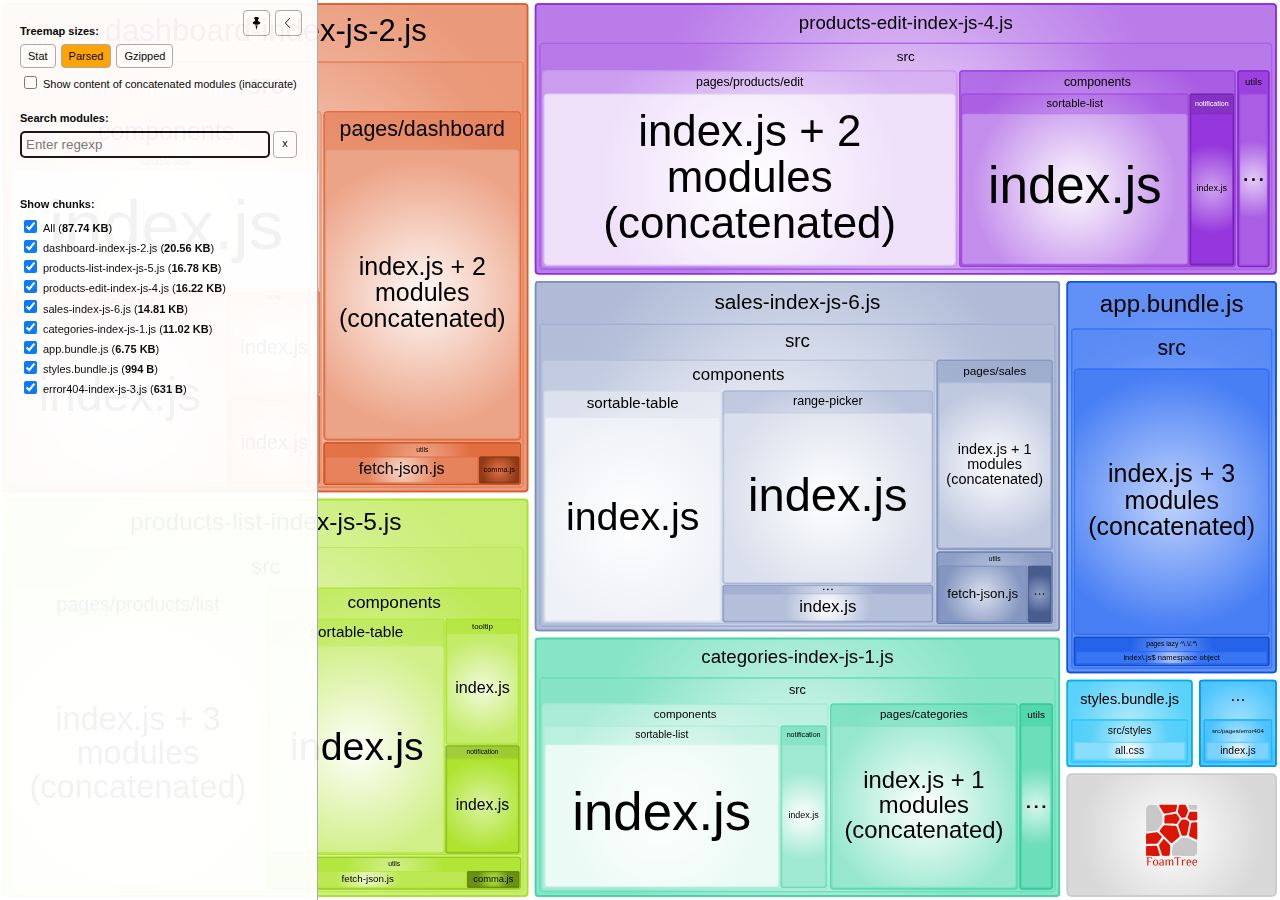
==== report.html @ aca40e54 "Updates" ====
<!DOCTYPE html>
<html>
  <head>
    <meta charset="UTF-8"/>
    <meta name="viewport" content="width=device-width, initial-scale=1"/>
    <title>project-structure [7 Nov 2021 at 22:16]</title>
    <link rel="shortcut icon" href="[data-uri]" type="image/x-icon" />

    <script>
      window.enableWebSocket = false;
    </script>
    
  <!-- viewer.js -->
  <script>
    !function(e){var t={};function n(r){if(t[r])return t[r].exports;var i=t[r]={i:r,l:!1,exports:{}};return e[r].call(i.exports,i,i.exports,n),i.l=!0,i.exports}n.m=e,n.c=t,n.d=function(e,t,r){n.o(e,t)||Object.defineProperty(e,t,{enumerable:!0,get:r})},n.r=function(e){"undefined"!=typeof Symbol&&Symbol.toStringTag&&Object.defineProperty(e,Symbol.toStringTag,{value:"Module"}),Object.defineProperty(e,"__esModule",{value:!0})},n.t=function(e,t){if(1&t&&(e=n(e)),8&t)return e;if(4&t&&"object"==typeof e&&e&&e.__esModule)return e;var r=Object.create(null);if(n.r(r),Object.defineProperty(r,"default",{enumerable:!0,value:e}),2&t&&"string"!=typeof e)for(var i in e)n.d(r,i,function(t){return e[t]}.bind(null,i));return r},n.n=function(e){var t=e&&e.__esModule?function(){return e.default}:function(){return e};return n.d(t,"a",t),t},n.o=function(e,t){return Object.prototype.hasOwnProperty.call(e,t)},n.p="/",n(n.s=69)}([function(e,t,n){var r;
/*!
  Copyright (c) 2017 Jed Watson.
  Licensed under the MIT License (MIT), see
  http://jedwatson.github.io/classnames
*/!function(){"use strict";var n={}.hasOwnProperty;function i(){for(var e=[],t=0;t<arguments.length;t++){var r=arguments[t];if(r){var o=typeof r;if("string"===o||"number"===o)e.push(r);else if(Array.isArray(r)&&r.length){var a=i.apply(null,r);a&&e.push(a)}else if("object"===o)for(var s in r)n.call(r,s)&&r[s]&&e.push(s)}}return e.join(" ")}e.exports?(i.default=i,e.exports=i):void 0===(r=function(){return i}.apply(t,[]))||(e.exports=r)}()},function(e,t,n){var r=n(40);"string"==typeof r&&(r=[[e.i,r,""]]);var i={hmr:!0,transform:void 0,insertInto:void 0};n(3)(r,i);r.locals&&(e.exports=r.locals)},function(e,t,n){"use strict";e.exports=function(e){var t=[];return t.toString=function(){return this.map((function(t){var n=function(e,t){var n=e[1]||"",r=e[3];if(!r)return n;if(t&&"function"==typeof btoa){var i=(a=r,"/*# sourceMappingURL=data:application/json;charset=utf-8;base64,"+btoa(unescape(encodeURIComponent(JSON.stringify(a))))+" */"),o=r.sources.map((function(e){return"/*# sourceURL="+r.sourceRoot+e+" */"}));return[n].concat(o).concat([i]).join("\n")}var a;return[n].join("\n")}(t,e);return t[2]?"@media "+t[2]+"{"+n+"}":n})).join("")},t.i=function(e,n){"string"==typeof e&&(e=[[null,e,""]]);for(var r={},i=0;i<this.length;i++){var o=this[i][0];null!=o&&(r[o]=!0)}for(i=0;i<e.length;i++){var a=e[i];null!=a[0]&&r[a[0]]||(n&&!a[2]?a[2]=n:n&&(a[2]="("+a[2]+") and ("+n+")"),t.push(a))}},t}},function(e,t,n){var r,i,o={},a=(r=function(){return window&&document&&document.all&&!window.atob},function(){return void 0===i&&(i=r.apply(this,arguments)),i}),s=function(e,t){return t?t.querySelector(e):document.querySelector(e)},u=function(e){var t={};return function(e,n){if("function"==typeof e)return e();if(void 0===t[e]){var r=s.call(this,e,n);if(window.HTMLIFrameElement&&r instanceof window.HTMLIFrameElement)try{r=r.contentDocument.head}catch(i){r=null}t[e]=r}return t[e]}}(),l=null,c=0,h=[],f=n(29);function d(e,t){for(var n=0;n<e.length;n++){var r=e[n],i=o[r.id];if(i){i.refs++;for(var a=0;a<i.parts.length;a++)i.parts[a](r.parts[a]);for(;a<r.parts.length;a++)i.parts.push(m(r.parts[a],t))}else{var s=[];for(a=0;a<r.parts.length;a++)s.push(m(r.parts[a],t));o[r.id]={id:r.id,refs:1,parts:s}}}}function p(e,t){for(var n=[],r={},i=0;i<e.length;i++){var o=e[i],a=t.base?o[0]+t.base:o[0],s={css:o[1],media:o[2],sourceMap:o[3]};r[a]?r[a].parts.push(s):n.push(r[a]={id:a,parts:[s]})}return n}function g(e,t){var n=u(e.insertInto);if(!n)throw new Error("Couldn't find a style target. This probably means that the value for the 'insertInto' parameter is invalid.");var r=h[h.length-1];if("top"===e.insertAt)r?r.nextSibling?n.insertBefore(t,r.nextSibling):n.appendChild(t):n.insertBefore(t,n.firstChild),h.push(t);else if("bottom"===e.insertAt)n.appendChild(t);else{if("object"!=typeof e.insertAt||!e.insertAt.before)throw new Error("[Style Loader]\n\n Invalid value for parameter 'insertAt' ('options.insertAt') found.\n Must be 'top', 'bottom', or Object.\n (https://github.com/webpack-contrib/style-loader#insertat)\n");var i=u(e.insertAt.before,n);n.insertBefore(t,i)}}function b(e){if(null===e.parentNode)return!1;e.parentNode.removeChild(e);var t=h.indexOf(e);t>=0&&h.splice(t,1)}function v(e){var t=document.createElement("style");if(void 0===e.attrs.type&&(e.attrs.type="text/css"),void 0===e.attrs.nonce){var r=function(){0;return n.nc}();r&&(e.attrs.nonce=r)}return y(t,e.attrs),g(e,t),t}function y(e,t){Object.keys(t).forEach((function(n){e.setAttribute(n,t[n])}))}function m(e,t){var n,r,i,o;if(t.transform&&e.css){if(!(o="function"==typeof t.transform?t.transform(e.css):t.transform.default(e.css)))return function(){};e.css=o}if(t.singleton){var a=c++;n=l||(l=v(t)),r=C.bind(null,n,a,!1),i=C.bind(null,n,a,!0)}else e.sourceMap&&"function"==typeof URL&&"function"==typeof URL.createObjectURL&&"function"==typeof URL.revokeObjectURL&&"function"==typeof Blob&&"function"==typeof btoa?(n=function(e){var t=document.createElement("link");return void 0===e.attrs.type&&(e.attrs.type="text/css"),e.attrs.rel="stylesheet",y(t,e.attrs),g(e,t),t}(t),r=T.bind(null,n,t),i=function(){b(n),n.href&&URL.revokeObjectURL(n.href)}):(n=v(t),r=S.bind(null,n),i=function(){b(n)});return r(e),function(t){if(t){if(t.css===e.css&&t.media===e.media&&t.sourceMap===e.sourceMap)return;r(e=t)}else i()}}e.exports=function(e,t){if("undefined"!=typeof DEBUG&&DEBUG&&"object"!=typeof document)throw new Error("The style-loader cannot be used in a non-browser environment");(t=t||{}).attrs="object"==typeof t.attrs?t.attrs:{},t.singleton||"boolean"==typeof t.singleton||(t.singleton=a()),t.insertInto||(t.insertInto="head"),t.insertAt||(t.insertAt="bottom");var n=p(e,t);return d(n,t),function(e){for(var r=[],i=0;i<n.length;i++){var a=n[i];(s=o[a.id]).refs--,r.push(s)}e&&d(p(e,t),t);for(i=0;i<r.length;i++){var s;if(0===(s=r[i]).refs){for(var u=0;u<s.parts.length;u++)s.parts[u]();delete o[s.id]}}}};var x,w=(x=[],function(e,t){return x[e]=t,x.filter(Boolean).join("\n")});function C(e,t,n,r){var i=n?"":r.css;if(e.styleSheet)e.styleSheet.cssText=w(t,i);else{var o=document.createTextNode(i),a=e.childNodes;a[t]&&e.removeChild(a[t]),a.length?e.insertBefore(o,a[t]):e.appendChild(o)}}function S(e,t){var n=t.css,r=t.media;if(r&&e.setAttribute("media",r),e.styleSheet)e.styleSheet.cssText=n;else{for(;e.firstChild;)e.removeChild(e.firstChild);e.appendChild(document.createTextNode(n))}}function T(e,t,n){var r=n.css,i=n.sourceMap,o=void 0===t.convertToAbsoluteUrls&&i;(t.convertToAbsoluteUrls||o)&&(r=f(r)),i&&(r+="\n/*# sourceMappingURL=data:application/json;base64,"+btoa(unescape(encodeURIComponent(JSON.stringify(i))))+" */");var a=new Blob([r],{type:"text/css"}),s=e.href;e.href=URL.createObjectURL(a),s&&URL.revokeObjectURL(s)}},function(e,t,n){var r=n(32);"string"==typeof r&&(r=[[e.i,r,""]]);var i={hmr:!0,transform:void 0,insertInto:void 0};n(3)(r,i);r.locals&&(e.exports=r.locals)},function(e,t,n){"use strict";
/**
 * filesize
 *
 * @copyright 2018 Jason Mulligan <jason.mulligan@avoidwork.com>
 * @license BSD-3-Clause
 * @version 3.6.1
 */!function(t){var n=/^(b|B)$/,r={iec:{bits:["b","Kib","Mib","Gib","Tib","Pib","Eib","Zib","Yib"],bytes:["B","KiB","MiB","GiB","TiB","PiB","EiB","ZiB","YiB"]},jedec:{bits:["b","Kb","Mb","Gb","Tb","Pb","Eb","Zb","Yb"],bytes:["B","KB","MB","GB","TB","PB","EB","ZB","YB"]}},i={iec:["","kibi","mebi","gibi","tebi","pebi","exbi","zebi","yobi"],jedec:["","kilo","mega","giga","tera","peta","exa","zetta","yotta"]};function o(e){var t=arguments.length>1&&void 0!==arguments[1]?arguments[1]:{},o=[],a=0,s=void 0,u=void 0,l=void 0,c=void 0,h=void 0,f=void 0,d=void 0,p=void 0,g=void 0,b=void 0,v=void 0,y=void 0,m=void 0,x=void 0,w=void 0;if(isNaN(e))throw new Error("Invalid arguments");return l=!0===t.bits,v=!0===t.unix,u=t.base||2,b=void 0!==t.round?t.round:v?1:2,y=void 0!==t.separator&&t.separator||"",m=void 0!==t.spacer?t.spacer:v?"":" ",w=t.symbols||t.suffixes||{},x=2===u&&t.standard||"jedec",g=t.output||"string",h=!0===t.fullform,f=t.fullforms instanceof Array?t.fullforms:[],s=void 0!==t.exponent?t.exponent:-1,c=u>2?1e3:1024,(d=(p=Number(e))<0)&&(p=-p),(-1===s||isNaN(s))&&(s=Math.floor(Math.log(p)/Math.log(c)))<0&&(s=0),s>8&&(s=8),0===p?(o[0]=0,o[1]=v?"":r[x][l?"bits":"bytes"][s]):(a=p/(2===u?Math.pow(2,10*s):Math.pow(1e3,s)),l&&(a*=8)>=c&&s<8&&(a/=c,s++),o[0]=Number(a.toFixed(s>0?b:0)),o[1]=10===u&&1===s?l?"kb":"kB":r[x][l?"bits":"bytes"][s],v&&(o[1]="jedec"===x?o[1].charAt(0):s>0?o[1].replace(/B$/,""):o[1],n.test(o[1])&&(o[0]=Math.floor(o[0]),o[1]=""))),d&&(o[0]=-o[0]),o[1]=w[o[1]]||o[1],"array"===g?o:"exponent"===g?s:"object"===g?{value:o[0],suffix:o[1],symbol:o[1]}:(h&&(o[1]=f[s]?f[s]:i[x][s]+(l?"bit":"byte")+(1===o[0]?"":"s")),y.length>0&&(o[0]=o[0].toString().replace(".",y)),o.join(m))}o.partial=function(e){return function(t){return o(t,e)}},e.exports=o}("undefined"!=typeof window&&window)},function(e,t,n){var r=n(48);"string"==typeof r&&(r=[[e.i,r,""]]);var i={hmr:!0,transform:void 0,insertInto:void 0};n(3)(r,i);r.locals&&(e.exports=r.locals)},function(e,t,n){var r=n(37);"string"==typeof r&&(r=[[e.i,r,""]]);var i={hmr:!0,transform:void 0,insertInto:void 0};n(3)(r,i);r.locals&&(e.exports=r.locals)},function(e,t,n){var r=n(59),i=n(14),o=/[&<>"']/g,a=RegExp(o.source);e.exports=function(e){return(e=i(e))&&a.test(e)?e.replace(o,r):e}},function(e,t,n){var r=n(30);"string"==typeof r&&(r=[[e.i,r,""]]);var i={hmr:!0,transform:void 0,insertInto:void 0};n(3)(r,i);r.locals&&(e.exports=r.locals)},function(e,t,n){var r=n(31);"string"==typeof r&&(r=[[e.i,r,""]]);var i={hmr:!0,transform:void 0,insertInto:void 0};n(3)(r,i);r.locals&&(e.exports=r.locals)},function(e,t,n){var r=n(36);"string"==typeof r&&(r=[[e.i,r,""]]);var i={hmr:!0,transform:void 0,insertInto:void 0};n(3)(r,i);r.locals&&(e.exports=r.locals)},function(e,t,n){var r=n(61);"string"==typeof r&&(r=[[e.i,r,""]]);var i={hmr:!0,transform:void 0,insertInto:void 0};n(3)(r,i);r.locals&&(e.exports=r.locals)},function(e,t,n){var r=n(19).Symbol;e.exports=r},function(e,t,n){var r=n(56);e.exports=function(e){return null==e?"":r(e)}},function(e,t,n){var r=n(28);"string"==typeof r&&(r=[[e.i,r,""]]);var i={hmr:!0,transform:void 0,insertInto:void 0};n(3)(r,i);r.locals&&(e.exports=r.locals)},function(e,t,n){var r=n(38);"string"==typeof r&&(r=[[e.i,r,""]]);var i={hmr:!0,transform:void 0,insertInto:void 0};n(3)(r,i);r.locals&&(e.exports=r.locals)},function(e,t,n){var r=n(39);"string"==typeof r&&(r=[[e.i,r,""]]);var i={hmr:!0,transform:void 0,insertInto:void 0};n(3)(r,i);r.locals&&(e.exports=r.locals)},function(e,t){e.exports=function(e){var t=typeof e;return null!=e&&("object"==t||"function"==t)}},function(e,t,n){var r=n(42),i="object"==typeof self&&self&&self.Object===Object&&self,o=r||i||Function("return this")();e.exports=o},function(e,t,n){var r=n(44),i=n(47);e.exports=function(e){return"symbol"==typeof e||i(e)&&"[object Symbol]"==r(e)}},function(e,t){var n=RegExp("[\\u200d\\ud800-\\udfff\\u0300-\\u036f\\ufe20-\\ufe2f\\u20d0-\\u20ff\\ufe0e\\ufe0f]");e.exports=function(e){return n.test(e)}},function(e,t){
/**
 * Carrot Search FoamTree HTML5 (demo variant)
 * v3.4.5, 4fa198d722d767b68d0409e88290ea6de98d1eaa/4fa198d7, build FOAMTREE-SOFTWARE4-DIST-39, Jul 26, 2017
 * 
 * Carrot Search confidential.
 * Copyright 2002-2017, Carrot Search s.c, All Rights Reserved.
 */
!function(){var e,t=function(){var e,n=window.navigator.userAgent;try{window.localStorage.setItem("ftap5caavc","ftap5caavc"),window.localStorage.removeItem("ftap5caavc"),e=!0}catch(r){e=!1}return{of:function(){return/webkit/i.test(n)},mf:function(){return/Mac/.test(n)},lf:function(){return/iPad|iPod|iPhone/.test(n)},hf:function(){return/Android/.test(n)},ii:function(){return"ontouchstart"in window||!!window.DocumentTouch&&document instanceof window.DocumentTouch},hi:function(){return e},gi:function(){var e=document.createElement("canvas");return!(!e.getContext||!e.getContext("2d"))},Dd:function(e,n){return[].forEach&&t.gi()?e&&e():n&&n()}}}(),n=function(){function e(){return window.performance&&(window.performance.now||window.performance.mozNow||window.performance.msNow||window.performance.oNow||window.performance.webkitNow)||Date.now}var t=e();return{create:function(){return{now:(t=e(),function(){return t.call(window.performance)})};var t},now:function(){return t.call(window.performance)}}}();function r(){function r(){if(!u)throw"AF0";var e=n.now();0!==l&&(o.Kd=e-l),l=e,s=s.filter((function(e){return null!==e})),o.frames++;for(var t=0;t<s.length;t++){var r=s[t];null!==r&&(!0===r.ye.call(r.Yg)?s[t]=null:m.Sc(r.repeat)&&(r.repeat=r.repeat-1,0>=r.repeat&&(s[t]=null)))}s=s.filter((function(e){return null!==e})),u=!1,i(),0!==(e=n.now()-e)&&(o.Jd=e),o.totalTime+=e,o.Oe=1e3*o.frames/o.totalTime,l=0===s.length?0:n.now()}function i(){0<s.length&&!u&&(u=!0,a(r))}var o=this.rg={frames:0,totalTime:0,Jd:0,Kd:0,Oe:0};e=o;var a=t.lf()?function(e){window.setTimeout(e,0)}:window.requestAnimationFrame||window.webkitRequestAnimationFrame||window.mozRequestAnimationFrame||window.oRequestAnimationFrame||window.msRequestAnimationFrame||function(){var e=n.create();return function(t){var n=0;window.setTimeout((function(){var r=e.now();t(),n=e.now()-r}),16>n?16-n:0)}}(),s=[],u=!1,l=0;this.repeat=function(e,t,n){this.cancel(e),s.push({ye:e,Yg:n,repeat:t}),i()},this.d=function(e,t){this.repeat(e,1,t)},this.cancel=function(e){for(var t=0;t<s.length;t++){var n=s[t];null!==n&&n.ye===e&&(s[t]=null)}},this.k=function(){s=[]}}var i,o=t.Dd((function(){function e(){this.buffer=[],this.oa=0,this.Gc=m.extend({},s)}function t(e){return function(){var t,n=this.buffer,r=this.oa;for(n[r++]="call",n[r++]=e,n[r++]=arguments.length,t=0;t<arguments.length;t++)n[r++]=arguments[t];this.oa=r}}function n(e){return function(){return r[e].apply(r,arguments)}}(i=document.createElement("canvas")).width=1,i.height=1;var r=i.getContext("2d"),i=["font"],a="fillStyle globalAlpha globalCompositeOperation lineCap lineDashOffset lineJoin lineWidth miterLimit shadowBlur shadowColor shadowOffsetX shadowOffsetY strokeStyle textAlign textBaseline".split(" "),s={};return a.concat(i).forEach((function(e){s[e]=r[e]})),e.prototype.clear=function(){this.oa=0},e.prototype.Na=function(){return 0===this.oa},e.prototype.Ta=function(e){e instanceof o?function(e,t,n){for(var r=0,i=e.oa,o=e.buffer;r<n;)o[i++]=t[r++];e.oa=i}(e,this.buffer,this.oa):function(e,t,n,r){for(var i=0;i<n;)switch(t[i++]){case"set":e[t[i++]]=t[i++];break;case"setGlobalAlpha":e[t[i++]]=t[i++]*r;break;case"call":var o=t[i++];switch(t[i++]){case 0:e[o]();break;case 1:e[o](t[i++]);break;case 2:e[o](t[i++],t[i++]);break;case 3:e[o](t[i++],t[i++],t[i++]);break;case 4:e[o](t[i++],t[i++],t[i++],t[i++]);break;case 5:e[o](t[i++],t[i++],t[i++],t[i++],t[i++]);break;case 6:e[o](t[i++],t[i++],t[i++],t[i++],t[i++],t[i++]);break;case 7:e[o](t[i++],t[i++],t[i++],t[i++],t[i++],t[i++],t[i++]);break;case 8:e[o](t[i++],t[i++],t[i++],t[i++],t[i++],t[i++],t[i++],t[i++]);break;case 9:e[o](t[i++],t[i++],t[i++],t[i++],t[i++],t[i++],t[i++],t[i++],t[i++]);break;default:throw"CB0"}}}(e,this.buffer,this.oa,m.B(e.globalAlpha,1))},e.prototype.replay=e.prototype.Ta,e.prototype.d=function(){return new e},e.prototype.scratch=e.prototype.d,"arc arcTo beginPath bezierCurveTo clearRect clip closePath drawImage fill fillRect fillText lineTo moveTo putImageData quadraticCurveTo rect rotate scale setLineDash setTransform stroke strokeRect strokeText transform translate".split(" ").forEach((function(n){e.prototype[n]=t(n)})),["measureText","createLinearGradient","createRadialGradient","createPattern","getLineDash"].forEach((function(t){e.prototype[t]=n(t)})),["save","restore"].forEach((function(r){e.prototype[r]=function(e,t){return function(){e.apply(this,arguments),t.apply(this,arguments)}}(t(r),n(r))})),i.forEach((function(t){Object.defineProperty(e.prototype,t,{set:function(e){r[t]=e,this.Gc[t]=e;var n=this.buffer;n[this.oa++]="set",n[this.oa++]=t,n[this.oa++]=e},get:function(){return this.Gc[t]}})})),a.forEach((function(t){Object.defineProperty(e.prototype,t,{set:function(e){this.Gc[t]=e;var n=this.buffer;n[this.oa++]="globalAlpha"===t?"setGlobalAlpha":"set",n[this.oa++]=t,n[this.oa++]=e},get:function(){return this.Gc[t]}})})),e.prototype.roundRect=function(e,t,n,r,i){this.beginPath(),this.moveTo(e+i,t),this.lineTo(e+n-i,t),this.quadraticCurveTo(e+n,t,e+n,t+i),this.lineTo(e+n,t+r-i),this.quadraticCurveTo(e+n,t+r,e+n-i,t+r),this.lineTo(e+i,t+r),this.quadraticCurveTo(e,t+r,e,t+r-i),this.lineTo(e,t+i),this.quadraticCurveTo(e,t,e+i,t),this.closePath()},e.prototype.fillPolygonWithText=function(e,t,n,r,i){i||(i={});var a={sb:m.B(i.maxFontSize,D.Ea.sb),Zc:m.B(i.minFontSize,D.Ea.Zc),lineHeight:m.B(i.lineHeight,D.Ea.lineHeight),pb:m.B(i.horizontalPadding,D.Ea.pb),eb:m.B(i.verticalPadding,D.Ea.eb),tb:m.B(i.maxTotalTextHeight,D.Ea.tb),fontFamily:m.B(i.fontFamily,D.Ea.fontFamily),fontStyle:m.B(i.fontStyle,D.Ea.fontStyle),fontVariant:m.B(i.fontVariant,D.Ea.fontVariant),fontWeight:m.B(i.fontWeight,D.Ea.fontWeight),verticalAlign:m.B(i.verticalAlign,D.Ea.verticalAlign)},s=i.cache;if(s&&m.Q(i,"area")){s.jd||(s.jd=new o);var u=i.area,l=m.B(i.cacheInvalidationThreshold,.05);e=D.xe(a,this,r,e,z.q(e,{}),{x:t,y:n},i.allowForcedSplit||!1,i.allowEllipsis||!1,s,u,l,i.invalidateCache)}else e=D.Le(a,this,r,e,z.q(e,{}),{x:t,y:n},i.allowForcedSplit||!1,i.allowEllipsis||!1);return e.la?{fit:!0,lineCount:e.mc,fontSize:e.fontSize,box:{x:e.da.x,y:e.da.y,w:e.da.f,h:e.da.i},ellipsis:e.ec}:{fit:!1}},e})),a=t.Dd((function(){function e(e){this.O=e,this.d=[],this.Ib=[void 0],this.Nc=["#SIZE#px sans-serif"],this.Ld=[0],this.Md=[1],this.ie=[0],this.je=[0],this.ke=[0],this.Qd=[10],this.hc=[10],this.Sb=[this.Ib,this.Nc,this.hc,this.Ld,this.Md,this.ie,this.Qd,this.je,this.ke],this.ga=[1,0,0,1,0,0]}function t(e){var t=e.O,n=e.Sb[0].length-1;e.Ib[n]&&(t.setLineDash(e.Ib[n]),t.Tj=e.Ld[n]),t.miterLimit=e.Qd[n],t.lineWidth=e.Md[n],t.shadowBlur=e.ie[n],t.shadowOffsetX=e.je[n],t.shadowOffsetY=e.ke[n],t.font=e.Nc[n].replace("#SIZE#",e.hc[n].toString())}function n(e,t,n){return e*n[0]+t*n[2]+n[4]}function r(e,t,n){return e*n[1]+t*n[3]+n[5]}function i(e,t){for(var n=0;n<e.length;n++)e[n]*=t[0];return e}e.prototype.save=function(){this.d.push(this.ga.slice(0));for(var e=0;e<this.Sb.length;e++){var t=this.Sb[e];t.push(t[t.length-1])}this.O.save()},e.prototype.restore=function(){this.ga=this.d.pop();for(var e=0;e<this.Sb.length;e++)this.Sb[e].pop();this.O.restore(),t(this)},e.prototype.scale=function(e,n){(r=this.ga)[0]*=e,r[1]*=e,r[2]*=n,r[3]*=n;var r=this.ga,o=this.Sb,a=o[0].length-1,s=this.Ib[a];for(s&&i(s,r),s=2;s<o.length;s++){o[s][a]*=r[0]}t(this)},e.prototype.translate=function(e,t){var n=this.ga;n[4]+=n[0]*e+n[2]*t,n[5]+=n[1]*e+n[3]*t},["moveTo","lineTo"].forEach((function(t){e.prototype[t]=function(e){return function(t,i){var o=this.ga;return this.O[e].call(this.O,n(t,i,o),r(t,i,o))}}(t)})),["clearRect","fillRect","strokeRect","rect"].forEach((function(t){e.prototype[t]=function(e){return function(t,i,o,a){var s=this.ga;return this.O[e].call(this.O,n(t,i,s),r(t,i,s),o*s[0],a*s[3])}}(t)})),"fill stroke beginPath closePath clip createImageData createPattern getImageData putImageData getLineDash setLineDash".split(" ").forEach((function(t){e.prototype[t]=function(e){return function(){return this.O[e].apply(this.O,arguments)}}(t)})),[{vb:"lineDashOffset",zb:function(e){return e.Ld}},{vb:"lineWidth",zb:function(e){return e.Md}},{vb:"miterLimit",zb:function(e){return e.Qd}},{vb:"shadowBlur",zb:function(e){return e.ie}},{vb:"shadowOffsetX",zb:function(e){return e.je}},{vb:"shadowOffsetY",zb:function(e){return e.ke}}].forEach((function(t){Object.defineProperty(e.prototype,t.vb,{set:function(e){var n=t.zb(this);e*=this.ga[0],n[n.length-1]=e,this.O[t.vb]=e}})}));var o=/(\d+(?:\.\d+)?)px/;return Object.defineProperty(e.prototype,"font",{set:function(e){var t=o.exec(e);if(1<t.length){var n=this.hc.length-1;this.hc[n]=parseFloat(t[1]),this.Nc[n]=e.replace(o,"#SIZE#px"),this.O.font=this.Nc[n].replace("#SIZE#",(this.hc[n]*this.ga[0]).toString())}}}),"fillStyle globalAlpha globalCompositeOperation lineCap lineJoin shadowColor strokeStyle textAlign textBaseline".split(" ").forEach((function(t){Object.defineProperty(e.prototype,t,{set:function(e){this.O[t]=e}})})),e.prototype.arc=function(e,t,i,o,a,s){var u=this.ga;this.O.arc(n(e,t,u),r(e,t,u),i*u[0],o,a,s)},e.prototype.arcTo=function(e,t,i,o,a){var s=this.ga;this.O.arc(n(e,t,s),r(e,t,s),n(i,o,s),r(i,o,s),a*s[0])},e.prototype.bezierCurveTo=function(e,t,i,o,a,s){var u=this.ga;this.O.bezierCurveTo(n(e,t,u),r(e,t,u),n(i,o,u),r(i,o,u),n(a,s,u),r(a,s,u))},e.prototype.drawImage=function(e,t,i,o,a,s,u,l,c){function h(t,i,o,a){d.push(n(t,i,f)),d.push(r(t,i,f)),o=m.V(o)?e.width:o,a=m.V(a)?e.height:a,d.push(o*f[0]),d.push(a*f[3])}var f=this.ga,d=[e];m.V(s)?h(t,i,o,a):h(s,u,l,c),this.O.drawImage.apply(this.O,d)},e.prototype.quadraticCurveTo=function(e,t,i,o){var a=this.ga;this.O.quadraticCurveTo(n(e,t,a),r(e,t,a),n(i,o,a),r(i,o,a))},e.prototype.fillText=function(e,t,i,o){var a=this.ga;this.O.fillText(e,n(t,i,a),r(t,i,a),m.Sc(o)?o*a[0]:1e20)},e.prototype.setLineDash=function(e){e=i(e.slice(0),this.ga),this.Ib[this.Ib.length-1]=e,this.O.setLineDash(e)},e})),s=(i=!t.of()||t.lf()||t.hf()?1:7,{eh:function(){function e(e){e.beginPath(),u.le(e,l)}(a=document.createElement("canvas")).width=800,a.height=600;var t,r=a.getContext("2d"),o=a.width,a=a.height,s=0,l=[{x:0,y:100}];for(t=1;6>=t;t++)s=2*t*Math.PI/6,l.push({x:0+100*Math.sin(s),y:0+100*Math.cos(s)});t={polygonPlainFill:[e,function(e){e.fillStyle="rgb(255, 0, 0)",e.fill()}],polygonPlainStroke:[e,function(e){e.strokeStyle="rgb(128, 0, 0)",e.lineWidth=2,e.closePath(),e.stroke()}],polygonGradientFill:[e,function(e){var t=e.createRadialGradient(0,0,10,0,0,60);t.addColorStop(0,"rgb(255, 0, 0)"),t.addColorStop(1,"rgb(255, 255, 0)"),e.fillStyle=t,e.fill()}],polygonGradientStroke:[e,function(e){var t=e.createLinearGradient(-100,-100,100,100);t.addColorStop(0,"rgb(224, 0, 0)"),t.addColorStop(1,"rgb(32, 0, 0)"),e.strokeStyle=t,e.lineWidth=2,e.closePath(),e.stroke()}],polygonExposureShadow:[e,function(e){e.shadowBlur=50,e.shadowColor="rgba(0, 0, 0, 1)",e.fillStyle="rgba(0, 0, 0, 1)",e.globalCompositeOperation="source-over",e.fill(),e.shadowBlur=0,e.shadowColor="transparent",e.globalCompositeOperation="destination-out",e.fill()}],labelPlainFill:[function(e){e.fillStyle="#000",e.font="24px sans-serif",e.textAlign="center"},function(e){e.fillText("Some text",0,-16),e.fillText("for testing purposes",0,16)}]},s=100/Object.keys(t).length;var c,h=n.now(),f={};for(c in t){var d,p=t[c],g=n.now(),b=0;do{for(r.save(),r.translate(Math.random()*o,Math.random()*a),d=3*Math.random()+.5,r.scale(d,d),d=0;d<p.length;d++)p[d](r);r.restore(),b++,d=n.now()}while(d-g<s);f[c]=i*(d-g)/b}return f.total=n.now()-h,f}}),u={le:function(e,t){var n=t[0];e.moveTo(n.x,n.y);for(var r=t.length-1;0<r;r--)n=t[r],e.lineTo(n.x,n.y)},rj:function(e,t,n,r){var i,o,a,s,u,l=[],c=0,h=t.length;for(a=0;a<h;a++)i=t[a],o=t[(a+1)%h],i=z.d(i,o),i=Math.sqrt(i),l.push(i),c+=i;n=r*(n+.5*r*c/h),r={};c={};var f={};for(a=0;a<h;a++)i=t[a],o=t[(a+1)%h],s=t[(a+2)%h],u=l[(a+1)%h],u=Math.min(.5,n/u),z.Aa(1-u,o,s,c),z.Aa(u,o,s,f),0==a&&(s=Math.min(.5,n/l[0]),z.Aa(s,i,o,r),e.moveTo(r.x,r.y)),e.quadraticCurveTo(o.x,o.y,c.x,c.y),e.lineTo(f.x,f.y);return!0}};function l(e){function t(e){c[e].style.opacity=f*h[e]}function n(e){e.width=Math.round(o*e.n),e.height=Math.round(a*e.n)}function r(){return/relative|absolute|fixed/.test(window.getComputedStyle(i,null).getPropertyValue("position"))}var i,o,a,s,u,l=[],c={},h={},f=0;this.H=function(t){i=t,r()||(i.style.position="relative"),0!=i.clientWidth&&0!=i.clientHeight||I.Pa("element has zero dimensions: "+i.clientWidth+" x "+i.clientHeight+"."),i.innerHTML="",o=i.clientWidth,a=i.clientHeight,s=0!==o?o:void 0,u=0!==a?a:void 0,"embedded"===i.getAttribute("data-foamtree")&&I.Pa("visualization already embedded in the element."),i.setAttribute("data-foamtree","embedded"),e.c.p("stage:initialized",this,i,o,a)},this.lb=function(){i.removeAttribute("data-foamtree"),l=[],c={},e.c.p("stage:disposed",this,i)},this.k=function(){if(r()||(i.style.position="relative"),o=i.clientWidth,a=i.clientHeight,0!==o&&0!==a&&(o!==s||a!==u)){for(var t=l.length-1;0<=t;t--)n(l[t]);e.c.p("stage:resized",s,u,o,a),s=o,u=a}},this.fj=function(e,t){e.n=t,n(e)},this.oc=function(r,o,a){var s=document.createElement("canvas");return s.setAttribute("style","position: absolute; top: 0; bottom: 0; left: 0; right: 0; width: 100%; height: 100%; -webkit-touch-callout: none; -webkit-user-select: none; -moz-user-select: none; -ms-user-select: none; user-select: none;"),s.n=o,n(s),l.push(s),c[r]=s,h[r]=1,t(r),a||i.appendChild(s),e.c.p("stage:newLayer",r,s),s},this.kc=function(e,n){return m.V(n)||(h[e]=n,t(e)),h[e]},this.d=function(e){return m.V(e)||(f=e,m.Ga(c,(function(e,n){t(n)}))),f}}function c(e){function t(e,t,n){return y=!0,p.x=0,p.y=0,g.x=0,g.y=0,a=f,s.x=d.x,s.y=d.y,t(),u*=e,l=n?u/a:e,l=Math.max(.25/a,l),!0}function n(e,t){return t.x=e.x/f+d.x,t.y=e.y/f+d.y,t}function r(e,t,n,r,i,o,a,s,u){var l=(e-n)*(o-s)-(t-r)*(i-a);return!(1e-5>Math.abs(l))&&(u.x=((e*r-t*n)*(i-a)-(e-n)*(i*s-o*a))/l,u.y=((e*r-t*n)*(o-s)-(t-r)*(i*s-o*a))/l,!0)}var i,o,a=1,s={x:0,y:0},u=1,l=1,c=1,h={x:0,y:0},f=1,d={x:0,y:0},p={x:0,y:0},g={x:0,y:0},b={x:0,y:0,f:0,i:0},v={x:0,y:0,f:0,i:0,scale:1},y=!0;e.c.j("stage:initialized",(function(e,t,n,r){i=n,o=r,b.x=0,b.y=0,b.f=n,b.i=r,v.x=0,v.y=0,v.f=n,v.i=r,v.scale=1})),e.c.j("stage:resized",(function(e,t,n,r){function a(e){e.x*=l,e.y*=c}function u(e){a(e),e.f*=l,e.i*=c}i=n,o=r;var l=n/e,c=r/t;a(s),a(d),a(h),a(p),a(g),u(b),u(v)})),this.Yb=function(e,r){return t(r,(function(){n(e,h)}),!0)},this.Y=function(e,n){if(1==Math.round(1e4*n)/1e4){var i=b.x-d.x,o=b.y-d.y;return t(1,(function(){}),!0),this.d(-i,-o)}return t(n,(function(){for(var t=!1;!t;){t=Math.random();var n=Math.random(),i=Math.random(),o=Math.random();t=r(e.x+t*e.f,e.y+n*e.i,b.x+t*b.f,b.y+n*b.i,e.x+i*e.f,e.y+o*e.i,b.x+i*b.f,b.y+o*b.i,h)}}),!0)},this.sc=function(e,n){var a,s,u,l;return(a=e.f/e.i)<(s=i/o)?(u=e.i*s,l=e.i,a=e.x-.5*(u-e.f),s=e.y):a>s?(u=e.f,l=e.f*o/i,a=e.x,s=e.y-.5*(l-e.i)):(a=e.x,s=e.y,u=e.f,l=e.i),a-=u*n,u*=1+2*n,r(a,s-=l*n,d.x,d.y,a+u,s,d.x+i/f,d.y,h)?t(i/f/u,m.ta,!1):(y=!1,this.d(f*(d.x-a),f*(d.y-s)))},this.d=function(e,t){var n=Math.round(1e4*e)/1e4,r=Math.round(1e4*t)/1e4;return g.x+=n/f,g.y+=r/f,0!==n||0!==r},this.reset=function(e){return e&&this.content(0,0,i,o),this.Y({x:b.x+d.x,y:b.y+d.y,f:b.f/f,i:b.i/f},c/u)},this.Qb=function(e){c=Math.min(1,Math.round(1e4*(e||u))/1e4)},this.k=function(){return d.x<b.x?(b.x-d.x)*f:d.x+i/f>b.x+b.f?-(d.x+i/f-b.x-b.f)*f:0},this.A=function(){return d.y<b.y?(b.y-d.y)*f:d.y+o/f>b.y+b.i?-(d.y+o/f-b.y-b.i)*f:0},this.update=function(e){var t=Math.abs(Math.log(l));6>t?t=2:(t/=4,t+=3*t*(1<l?e:1-e)),t=1<l?Math.pow(e,t):1-Math.pow(1-e,t),f=a*(t=(y?t:1)*(l-1)+1),d.x=h.x-(h.x-s.x)/t,d.y=h.y-(h.y-s.y)/t,d.x-=p.x*(1-e)+g.x*e,d.y-=p.y*(1-e)+g.y*e,1===e&&(p.x=g.x,p.y=g.y),v.x=d.x,v.y=d.y,v.f=i/f,v.i=o/f,v.scale=f},this.S=function(e){return e.x=v.x,e.y=v.y,e.scale=v.scale,e},this.absolute=function(e,t){return n(e,t||{})},this.nd=function(e,t){var n=t||{};return n.x=(e.x-d.x)*f,n.y=(e.y-d.y)*f,n},this.Hc=function(e){return this.scale()<c/e},this.Rd=function(){return m.Fd(f,1)},this.scale=function(){return Math.round(1e4*f)/1e4},this.content=function(e,t,n,r){b.x=e,b.y=t,b.f=n,b.i=r},this.Jc=function(e,t){var n;for(n=e.length-1;0<=n;n--){var r=e[n];r.save(),r.scale(f,f),r.translate(-d.x,-d.y)}for(t(v),n=e.length-1;0<=n;n--)(r=e[n]).restore()}}var h=new function(){function e(e){if("hsl"==e.model||"hsla"==e.model)return e;var t,n=e.r/=255,r=e.g/=255,i=e.b/=255,o=Math.max(n,r,i),a=(o+(u=Math.min(n,r,i)))/2;if(o==u)t=u=0;else{var s=o-u,u=.5<a?s/(2-o-u):s/(o+u);switch(o){case n:t=(r-i)/s+(r<i?6:0);break;case r:t=(i-n)/s+2;break;case i:t=(n-r)/s+4}t/=6}return e.h=360*t,e.s=100*u,e.l=100*a,e.model="hsl",e}var t={h:0,s:0,l:0,a:1,model:"hsla"};this.Ba=function(n){return m.Tc(n)?e(h.Hg(n)):m.jc(n)?e(n):t},this.Hg=function(e){var n;return(n=/rgba\(\s*([^,\s]+)\s*,\s*([^,\s]+)\s*,\s*([^,\s]+)\s*,\s*([^,\s]+)\s*\)/.exec(e))&&5==n.length?{r:parseFloat(n[1]),g:parseFloat(n[2]),b:parseFloat(n[3]),a:parseFloat(n[4]),model:"rgba"}:(n=/hsla\(\s*([^,\s]+)\s*,\s*([^,%\s]+)%\s*,\s*([^,\s%]+)%\s*,\s*([^,\s]+)\s*\)/.exec(e))&&5==n.length?{h:parseFloat(n[1]),s:parseFloat(n[2]),l:parseFloat(n[3]),a:parseFloat(n[4]),model:"hsla"}:(n=/rgb\(\s*([^,\s]+)\s*,\s*([^,\s]+)\s*,\s*([^,\s]+)\s*\)/.exec(e))&&4==n.length?{r:parseFloat(n[1]),g:parseFloat(n[2]),b:parseFloat(n[3]),a:1,model:"rgb"}:(n=/hsl\(\s*([^,\s]+)\s*,\s*([^,\s%]+)%\s*,\s*([^,\s%]+)%\s*\)/.exec(e))&&4==n.length?{h:parseFloat(n[1]),s:parseFloat(n[2]),l:parseFloat(n[3]),a:1,model:"hsl"}:(n=/#([0-9a-fA-F]{2})([0-9a-fA-F]{2})([0-9a-fA-F]{2})/.exec(e))&&4==n.length?{r:parseInt(n[1],16),g:parseInt(n[2],16),b:parseInt(n[3],16),a:1,model:"rgb"}:(n=/#([0-9a-fA-F])([0-9a-fA-F])([0-9a-fA-F])/.exec(e))&&4==n.length?{r:17*parseInt(n[1],16),g:17*parseInt(n[2],16),b:17*parseInt(n[3],16),a:1,model:"rgb"}:t},this.Cg=function(e){function t(e,t,n){return 0>n&&(n+=1),1<n&&(n-=1),n<1/6?e+6*(t-e)*n:.5>n?t:n<2/3?e+(t-e)*(2/3-n)*6:e}if("rgb"==e.model||"rgba"==e.model)return Math.sqrt(e.r*e.r*.241+e.g*e.g*.691+e.b*e.b*.068)/255;var n,r;n=e.l/100;var i=e.s/100;if(r=e.h/360,0==e.Wj)n=e=r=n;else{var o=2*n-(i=.5>n?n*(1+i):n+i-n*i);n=t(o,i,r+1/3),e=t(o,i,r),r=t(o,i,r-1/3)}return Math.sqrt(65025*n*n*.241+65025*e*e*.691+65025*r*r*.068)/255},this.Ng=function(e){if(m.Tc(e))return e;if(!m.jc(e))return"#000";switch(e.model){case"hsla":return h.Ig(e);case"hsl":return h.Ac(e);case"rgba":return h.Lg(e);case"rgb":return h.Kg(e);default:return"#000"}},this.Lg=function(e){return"rgba("+(.5+e.r|0)+","+(.5+e.g|0)+","+(.5+e.b|0)+","+e.a+")"},this.Kg=function(e){return"rgba("+(.5+e.r|0)+","+(.5+e.g|0)+","+(.5+e.b|0)+")"},this.Ig=function(e){return"hsla("+(.5+e.h|0)+","+(.5+e.s|0)+"%,"+(.5+e.l|0)+"%,"+e.a+")"},this.Ac=function(e){return"hsl("+(.5+e.h|0)+","+(.5+e.s|0)+"%,"+(.5+e.l|0)+"%)"},this.Y=function(e,t,n){return"hsl("+(.5+e|0)+","+(.5+t|0)+"%,"+(.5+n|0)+"%)"}};function f(){var e,t=!1,n=[],r=this,i=new function(){this.N=function(i){return i&&(t?i.apply(r,e):n.push(i)),this},this.ih=function(e){return r=e,{then:this.N}}};this.J=function(){e=arguments;for(var i=0;i<n.length;i++)n[i].apply(r,e);return t=!0,this},this.L=function(){return i}}function d(e){var t=new f,n=e.length;if(0<e.length)for(var r=e.length-1;0<=r;r--)e[r].N((function(){0==--n&&t.J()}));else t.J();return t.L()}function p(e){var t=0;this.d=function(){t++},this.k=function(){0===--t&&e()},this.clear=function(){t=0},this.A=function(){return 0===t}}var g=function(e,t,n,r){return r=r||{},e=e.getBoundingClientRect(),r.x=t-e.left,r.y=n-e.top,r};function b(){var e=document,t={};this.addEventListener=function(n,r){var i=t[n];i||(i=[],t[n]=i),i.push(r),e.addEventListener(n,r)},this.d=function(){m.Ga(t,(function(t,n){for(var r=t.length-1;0<=r;r--)e.removeEventListener(n,t[r])}))}}function v(e){function n(e){return function(t){r(t)&&e.apply(this,arguments)}}function r(t){for(t=t.target;t;){if(t===e)return!0;t=t.parentElement}return!1}function i(e,t,n){o(e,n=n||{});for(var r=0;r<t.length;r++)t[r].call(e.target,n);return(void 0===n.Mb&&n.zi||"prevent"===n.Mb)&&e.preventDefault(),n}function o(t,n){return g(e,t.clientX,t.clientY,n),n.altKey=t.altKey,n.metaKey=t.metaKey,n.ctrlKey=t.ctrlKey,n.shiftKey=t.shiftKey,n.xb=3===t.which,n}var a=new b,s=[],u=[],l=[],c=[],h=[],f=[],d=[],p=[],v=[],y=[],m=[];this.d=function(e){s.push(e)},this.k=function(e){h.push(e)},this.ya=function(e){u.push(e)},this.Ba=function(e){l.push(e)},this.Pa=function(e){c.push(e)},this.Aa=function(e){m.push(e)},this.za=function(e){f.push(e)},this.Ja=function(e){d.push(e)},this.Y=function(e){p.push(e)},this.A=function(e){v.push(e)},this.S=function(e){y.push(e)},this.lb=function(){a.d()};var x,w,C,S,T={x:0,y:0},M={x:0,y:0},k=!1,j=!1;a.addEventListener("mousedown",n((function(t){if(t.target!==e){var n=i(t,l);M.x=n.x,M.y=n.y,T.x=n.x,T.y=n.y,k=!0,i(t,p),w=!1,x=window.setTimeout((function(){100>z.d(T,n)&&(window.clearTimeout(S),i(t,u),w=!0)}),400)}}))),a.addEventListener("mouseup",(function(e){if(i(e,c),k){if(j&&i(e,y),window.clearTimeout(x),!w&&!j&&r(e)){var t=function(e){var t={};return t.x=e.pageX,t.y=e.pageY,t}(e);C&&100>z.d(t,C)?i(e,h):i(e,s),C=t,S=window.setTimeout((function(){C=null}),350)}j=k=!1}})),a.addEventListener("mousemove",(function(e){var t=o(e,{});r(e)&&i(e,f,{type:"move"}),T.x=t.x,T.y=t.y,k&&!j&&100<z.d(M,T)&&(j=!0),j&&i(e,v,t)})),a.addEventListener("mouseout",n((function(e){i(e,d,{type:"out"})}))),a.addEventListener(void 0!==document.onmousewheel?"mousewheel":"MozMousePixelScroll",n((function(e){var n=e.wheelDelta,r=e.detail;i(e,m,{wd:(r?n?0<n/r/40*r?1:-1:-r/(t.mf()?40:19):n/40)/3,zi:!0})}))),a.addEventListener("contextmenu",n((function(e){e.preventDefault()})))}var y=function(){function e(e){return function(t){return Math.pow(t,e)}}function t(e){return function(t){return 1-Math.pow(1-t,e)}}function n(e){return function(t){return 1>(t*=2)?.5*Math.pow(t,e):1-.5*Math.abs(Math.pow(2-t,e))}}function r(e){return function(t){for(var n=0;n<e.length;n++)t=(0,e[n])(t);return t}}return{pa:function(e){switch(e){case"linear":return y.Jb;case"bounce":return y.Vg;case"squareIn":return y.og;case"squareOut":return y.Rb;case"squareInOut":return y.pg;case"cubicIn":return y.Zg;case"cubicOut":return y.ze;case"cubicInOut":return y.$g;case"quadIn":return y.Ri;case"quadOut":return y.Ti;case"quadInOut":return y.Si;default:return y.Jb}},Jb:function(e){return e},Vg:r([n(2),function(e){return 0===e?0:1===e?1:e*(e*(e*(e*(25.9425*e-85.88)+105.78)-58.69)+13.8475)}]),og:e(2),Rb:t(2),pg:n(2),Zg:e(3),ze:t(3),$g:n(3),Ri:e(2),Ti:t(2),Si:n(2),d:r}}(),m={V:function(e){return void 0===e},nf:function(e){return null===e},Sc:function(e){return"[object Number]"===Object.prototype.toString.call(e)},Tc:function(e){return"[object String]"===Object.prototype.toString.call(e)},Gd:function(e){return"function"==typeof e},jc:function(e){return e===Object(e)},Fd:function(e,t){return 1e-6>e-t&&-1e-6<e-t},jf:function(e){return m.V(e)||m.nf(e)||m.Tc(e)&&!/\S/.test(e)},Q:function(e,t){return e&&e.hasOwnProperty(t)},ob:function(e,t){if(e)for(var n=t.length-1;0<=n;n--)if(e.hasOwnProperty(t[n]))return!0;return!1},extend:function(e){return m.dh(Array.prototype.slice.call(arguments,1),(function(t){if(t)for(var n in t)t.hasOwnProperty(n)&&(e[n]=t[n])})),e},A:function(e,t){return e.map((function(e){return e[t]}),[])},dh:function(e,t,n){null!=e&&(e.forEach?e.forEach(t,n):m.Ga(e,t,n))},Ga:function(e,t,n){for(var r in e)if(e.hasOwnProperty(r)&&!1===t.call(n,e[r],r,e))break},B:function(){for(var e=0;e<arguments.length;e++){var t=arguments[e];if(!(m.V(t)||m.Sc(t)&&isNaN(t)||m.Tc(t)&&m.jf(t)))return t}},cg:function(e,t){var n=e.indexOf(t);0<=n&&e.splice(n,1)},ah:function(e,t,n){var r;return function(){var i=this,o=arguments,a=n&&!r;clearTimeout(r),r=setTimeout((function(){r=null,n||e.apply(i,o)}),t),a&&e.apply(i,o)}},defer:function(e){setTimeout(e,1)},k:function(e){return e},ta:function(){}},x=function(e,n,r){return t.hi()?function(){var t=n+":"+JSON.stringify(arguments),i=window.localStorage.getItem(t);return i&&(i=JSON.parse(i)),i&&Date.now()-i.t<r?i.v:(i=e.apply(this,arguments),window.localStorage.setItem(t,JSON.stringify({v:i,t:Date.now()})),i)}:e},w=function(e,t){function n(){var n=[];if(Array.isArray(e))for(var r=0;r<e.length;r++){var i=e[r];i&&n.push(i.apply(t,arguments))}else e&&n.push(e.apply(t,arguments));return n}return n.empty=function(){return 0===e.length&&!m.Gd(e)},n};function C(){var e={};this.j=function(t,n){var r=e[t];r||(r=[],e[t]=r),r.push(n)},this.p=function(t,n){var r=e[t];if(r)for(var i=Array.prototype.slice.call(arguments,1),o=0;o<r.length;o++)r[o].apply(this,i)}}var S=function(e){for(var t="",n=0;n<e.length;n++)t+=String.fromCharCode(1^e.charCodeAt(n));return t};function T(e){function t(t,n,r){var l,c=this,h=0;this.id=a++,this.name=r||"{unnamed on "+t+"}",this.target=function(){return t},this.Gb=function(){return-1!=u.indexOf(c)},this.start=function(){if(!c.Gb()){if(-1==u.indexOf(c)){var t=s.now();!0===c.xf(t)&&(u=u.slice()).push(c)}0<u.length&&e.repeat(i)}return this},this.stop=function(){for(o(c);l<n.length;l++){var e=n[l];e.jb&&e.Ya.call()}return this},this.eg=function(){l=void 0},this.xf=function(e){var t;if(h++,0!==n.length)for(m.V(l)?(t=n[l=0]).W&&t.W.call(t,e,h,c):t=n[l];l<n.length;){if(t.Ya&&t.Ya.call(t,e,h,c))return!0;t.Da&&t.Da.call(t,e,h,c),m.V(l)&&(l=-1),++l<n.length&&((t=n[l]).W&&t.W.call(t,e,h,c))}return!1}}function r(e){return m.V(e)?u.slice():u.filter((function(t){return t.target()===e}))}function i(){!function(){var e=s.now();u.forEach((function(t){!0!==t.xf(e)&&o(t)}))}(),0==u.length&&e.cancel(i)}function o(e){u=u.filter((function(t){return t!==e}))}var a=0,s=n.create(),u=[];this.d=function(){for(var e=u.length-1;0<=e;e--)u[e].stop();u=[]},this.D=function(){function e(){}function n(e){var t,n,r=e.target,i=e.duration,o=e.ca;this.W=function(){for(var i in t={},e.G)r.hasOwnProperty(i)&&(t[i]={start:m.V(e.G[i].start)?r[i]:m.Gd(e.G[i].start)?e.G[i].start.call(void 0):e.G[i].start,end:m.V(e.G[i].end)?r[i]:m.Gd(e.G[i].end)?e.G[i].end.call(void 0):e.G[i].end,P:m.V(e.G[i].P)?y.Jb:e.G[i].P});n=s.now()},this.Ya=function(){var e,a=s.now()-n;a=0===i?1:Math.min(i,a)/i;for(e in t){var u=t[e];r[e]=u.start+(u.end-u.start)*u.P(a)}return o&&o.call(r,a),1>a}}function i(e,t,n){this.jb=n,this.Ya=function(){return e.call(t),!1}}function o(e){var t;this.W=function(n,r){t=r+e},this.Ya=function(e,n){return n<t}}function a(e){var t;this.W=function(n){t=n+e},this.Ya=function(e){return e<t}}function u(e){this.W=function(){e.forEach((function(e){e.start()}))},this.Ya=function(){for(var t=0;t<e.length;t++)if(e[t].Gb())return!0;return!1}}return e.m=function(e,r){return new function(){function s(t,n,r,o){return n?(m.V(r)&&(r=e),t.Bb(new i(n,r,o))):t}var l=[];this.Bb=function(e){return l.push(e),this},this.fb=function(e){return this.Bb(new a(e))},this.oe=function(e){return this.Bb(new o(e||1))},this.call=function(e,t){return s(this,e,t,!1)},this.jb=function(e,t){return s(this,e,t,!0)},this.ia=function(t){return m.V(t.target)&&(t.target=e),this.Bb(new n(t))},this.Za=function(e){return this.Bb(new u(e))},this.eg=function(){return this.Bb({Ya:function(e,t){return t.eg(),!0}})},this.xa=function(){return new t(e,l,r)},this.start=function(){return this.xa().start()},this.Fg=function(){var e=new f;return this.oe().call(e.J).xa(),e.L()},this.bb=function(){var e=this.Fg();return this.start(),e}}},e.tc=function(t){return r(t).forEach((function(e){e.stop()})),e.m(t,void 0)},e}()}var M=function(){var e={He:function(e,t){if(e.e)for(var n=e.e,r=0;r<n.length;r++)t(n[r],r)},Kc:function(t,n){if(t.e)for(var r=t.e,i=0;i<r.length;i++)if(!1===e.Kc(r[i],n)||!1===n(r[i],i))return!1}};return e.F=e.Kc,e.Lc=function(t,n){if(t.e)for(var r=t.e,i=0;i<r.length;i++)if(!1===n(r[i],i)||!1===e.Lc(r[i],n))return!1},e.Fa=function(t,n){if(t.e)for(var r=t.e,i=0;i<r.length;i++)if(!1===e.Fa(r[i],n))return!1;return n(t)},e.Nj=e.Fa,e.xd=function(t,n){!1!==n(t)&&e.Lc(t,n)},e.Mc=function(t,n){var r=[];return e.Lc(t,(function(e){r.push(e)})),n?r.filter(n):r},e.Ge=function(e,t){for(var n=e.parent;n&&!1!==t(n);)n=n.parent},e.ki=function(e,t){for(var n=e.parent;n&&n!==t;)n=n.parent;return!!n},e}(),z=new function(){function e(e,t){var n=e.x-t.x,r=e.y-t.y;return n*n+r*r}function t(e,t,n){for(var r=0;r<e.length;r++){var i=z.za(e[r],e[r+1]||e[0],t,n,!0);if(i)return i}}return this.za=function(e,t,n,r,i){var o=e.x;e=e.y;var a=t.x-o;t=t.y-e;var s=n.x,u=n.y;n=r.x-s;var l=r.y-u;if(!(1e-12>=(r=a*l-n*t)&&-1e-12<=r)&&(n=((s-=o)*l-n*(u-=e))/r,0<=(r=(s*t-a*u)/r)&&(i||1>=r)&&0<=n&&1>=n))return{x:o+a*n,y:e+t*n}},this.Jg=function(e,t,n,r){var i=e.x;e=e.y;var o=t.x-i;t=t.y-e;var a=n.x;n=n.y;var s=r.x-a,u=o*(r=r.y-n)-s*t;if(!(1e-12>=u&&-1e-12<=u)&&(0<=(r=((a-i)*r-s*(n-e))/u)&&1>=r))return{x:i+o*r,y:e+t*r}},this.Bc=function(e,n,r){for(var i,o=z.k(n,{}),a=(l=z.k(r,{})).x-o.x,s=l.y-o.y,u=[],l=0;l<r.length;l++)i=r[l],u.push({x:i.x-a,y:i.y-s});for(r=[],i=[],l=0;l<e.length;l++){var c=e[l];(f=t(n,o,c))?(r.push(f),i.push(t(u,o,c))):(r.push(null),i.push(null))}for(l=0;l<e.length;l++)if(f=r[l],c=i[l],f&&c){n=e[l];u=o;var h=f.x-o.x,f=f.y-o.y;if(1e-12<(f=Math.sqrt(h*h+f*f))){h=n.x-o.x;var d=n.y-o.y;f=Math.sqrt(h*h+d*d)/f;n.x=u.x+f*(c.x-u.x),n.y=u.y+f*(c.y-u.y)}else n.x=u.x,n.y=u.y}for(l=0;l<e.length;l++)(i=e[l]).x+=a,i.y+=s},this.q=function(e,t){if(0!==e.length){var n,r,i,o;n=r=e[0].x,i=o=e[0].y;for(var a=e.length;0<--a;)n=Math.min(n,e[a].x),r=Math.max(r,e[a].x),i=Math.min(i,e[a].y),o=Math.max(o,e[a].y);return t.x=n,t.y=i,t.f=r-n,t.i=o-i,t}},this.A=function(e){return[{x:e.x,y:e.y},{x:e.x+e.f,y:e.y},{x:e.x+e.f,y:e.y+e.i},{x:e.x,y:e.y+e.i}]},this.k=function(e,t){for(var n=0,r=0,i=e.length,o=e[0],a=0,s=1;s<i-1;s++){var u=e[s],l=e[s+1],c=o.y+u.y+l.y,h=(u.x-o.x)*(l.y-o.y)-(l.x-o.x)*(u.y-o.y);n=n+h*(o.x+u.x+l.x),r=r+h*c,a=a+h}return t.x=n/(3*a),t.y=r/(3*a),t.ja=a/2,t},this.re=function(e,t){this.k(e,t),t.Ob=Math.sqrt(t.ja/Math.PI)},this.Va=function(e,t){for(var n=0;n<e.length;n++){var r=e[n],i=e[n+1]||e[0];if(0>(t.y-r.y)*(i.x-r.x)-(t.x-r.x)*(i.y-r.y))return!1}return!0},this.Mg=function(e,t,n){var r=e.x,i=t.x;if(e.x>t.x&&(r=t.x,i=e.x),i>n.x+n.f&&(i=n.x+n.f),r<n.x&&(r=n.x),r>i)return!1;var o=e.y,a=t.y,s=t.x-e.x;return 1e-7<Math.abs(s)&&(o=(a=(t.y-e.y)/s)*r+(e=e.y-a*e.x),a=a*i+e),o>a&&(r=a,a=o,o=r),a>n.y+n.i&&(a=n.y+n.i),o<n.y&&(o=n.y),o<=a},this.se=function(n,r,i,o,a){var s,u;function l(i,o,a){if(r.x===f.x&&r.y===f.y)return a;var l=t(n,r,f),h=Math.sqrt(e(l,r)/(i*i+o*o));return h<c?(c=h,s=l.x,u=l.y,0!==o?Math.abs(u-r.y)/Math.abs(o):Math.abs(s-r.x)/Math.abs(i)):a}o=m.B(o,.5),a=m.B(a,.5),i=m.B(i,1);var c=Number.MAX_VALUE;u=s=0;var h,f={x:0,y:0},d=o*i;return i*=1-o,o=1-a,f.x=r.x-d,f.y=r.y-a,h=l(d,a,h),f.x=r.x+i,f.y=r.y-a,h=l(i,a,h),f.x=r.x-d,f.y=r.y+o,h=l(d,o,h),f.x=r.x+i,f.y=r.y+o,l(i,o,h)},this.Eg=function(e,t){function n(e,t,n){var r=t.x,i=n.x;t=t.y;var o=i-r,a=(n=n.y)-t;return Math.abs(a*e.x-o*e.y-r*n+i*t)/Math.sqrt(o*o+a*a)}for(var r=e.length,i=n(t,e[r-1],e[0]),o=0;o<r-1;o++){var a=n(t,e[o],e[o+1]);a<i&&(i=a)}return i},this.Wb=function(e,t,n){var r;n={x:t.x+Math.cos(n),y:t.y-Math.sin(n)};var i=[],o=[],a=e.length;for(r=0;r<a;r++){if((s=z.Jg(e[r],e[(r+1)%a],t,n))&&(i.push(s),2==o.push(r)))break}if(2==i.length){var s=i[0],u=(i=i[1],o[0]),l=(o=o[1],[i,s]);for(r=u+1;r<=o;r++)l.push(e[r]);for(r=[s,i];o!=u;)o=(o+1)%a,r.push(e[o]);return e=[l,r],a=n.x-t.x,r=i.x-s.x,0===a&&(a=n.y-t.y,r=i.y-s.y),(0>a?-1:0<a?1:0)!=(0>r?-1:0<r?1:0)&&e.reverse(),e}},this.Aa=function(e,t,n,r){return r.x=e*(t.x-n.x)+n.x,r.y=e*(t.y-n.y)+n.y,r},this.d=e,this.qe=function(e,n,r){if(m.Sc(n))n=2*Math.PI*n/360;else{var i=z.q(e,{});switch(n){case"random":n=Math.random()*Math.PI*2;break;case"top":n=Math.atan2(-i.i,0);break;case"bottom":n=Math.atan2(i.i,0);break;case"topleft":n=Math.atan2(-i.i,-i.f);break;default:n=Math.atan2(i.i,i.f)}}return i=z.k(e,{}),z.Aa(r,t(e,i,{x:i.x+Math.cos(n),y:i.y+Math.sin(n)}),i,{})},this},k=new function(){function e(e,t){this.face=e,this.kd=t,this.pc=this.dd=null}function t(e,t,n){this.ma=[e,t,n],this.C=Array(3);var r=t.y-e.y,i=n.z-e.z,o=t.x-e.x;t=t.z-e.z;var a=n.x-e.x;e=n.y-e.y,this.Oa={x:r*i-t*e,y:t*a-o*i,z:o*e-r*a},this.kb=[],this.td=this.visible=!1}this.S=function(r){function o(t,n,r){var i,o,a=t.ma[0],u=(h=t.Oa).x,l=h.y,h=h.z,f=Array(c);for(i=(n=n.kb).length,s=0;s<i;s++)f[(o=n[s].kd).index]=!0,0>u*(o.x-a.x)+l*(o.y-a.y)+h*(o.z-a.z)&&e.d(t,o);for(i=(n=r.kb).length,s=0;s<i;s++)!0!==f[(o=n[s].kd).index]&&0>u*(o.x-a.x)+l*(o.y-a.y)+h*(o.z-a.z)&&e.d(t,o)}var a,s,u,l,c=r.length;for(a=0;a<c;a++)r[a].index=a,r[a].$b=null;var h,f=[];if(0<(h=function(){function n(e,n,r,i){var o=(n.y-e.y)*(r.z-e.z)-(n.z-e.z)*(r.y-e.y),a=(n.z-e.z)*(r.x-e.x)-(n.x-e.x)*(r.z-e.z),s=(n.x-e.x)*(r.y-e.y)-(n.y-e.y)*(r.x-e.x);return o*i.x+a*i.y+s*i.z>o*e.x+a*e.y+s*e.z?new t(e,n,r):new t(r,n,e)}function i(e,t,n,r){function i(e,t,n){return(e=e.ma)[((t=e[0]==t?0:e[1]==t?1:2)+1)%3]!=n?(t+2)%3:t}t.C[i(t,n,r)]=e,e.C[i(e,r,n)]=t}if(4>c)return 0;var o=r[0],a=r[1],s=r[2],u=r[3],l=n(o,a,s,u),h=n(o,s,u,a),d=n(o,a,u,s),p=n(a,s,u,o);for(i(l,h,s,o),i(l,d,o,a),i(l,p,a,s),i(h,d,u,o),i(h,p,s,u),i(d,p,u,a),f.push(l,h,d,p),o=4;o<c;o++)for(a=r[o],s=0;4>s;s++)l=(u=f[s]).ma[0],0>(h=u.Oa).x*(a.x-l.x)+h.y*(a.y-l.y)+h.z*(a.z-l.z)&&e.d(u,a);return 4}())){for(;h<c;){if((u=r[h]).$b){for(a=u.$b;null!==a;)a.face.visible=!0,a=a.pc;var d,p;a=0;e:for(;a<f.length;a++)if(l=f[a],!1===l.visible){var g=l.C;for(s=0;3>s;s++)if(!0===g[s].visible){d=l,p=s;break e}}l=[];g=[];var b=d,v=p;do{if(l.push(b),g.push(v),v=(v+1)%3,!1===b.C[v].visible)do{for(a=b.ma[v],b=b.C[v],s=0;3>s;s++)b.ma[s]==a&&(v=s)}while(!1===b.C[v].visible&&(b!==d||v!==p))}while(b!==d||v!==p);var y=null,m=null;for(a=0;a<l.length;a++){b=l[a],v=g[a];var x,w=b.C[v],C=b.ma[(v+1)%3],S=b.ma[v],T=C.y-u.y,M=S.z-u.z,z=C.x-u.x,k=C.z-u.z,j=S.x-u.x,L=S.y-u.y;0<i.length?((x=i.pop()).ma[0]=u,x.ma[1]=C,x.ma[2]=S,x.Oa.x=T*M-k*L,x.Oa.y=k*j-z*M,x.Oa.z=z*L-T*j,x.kb.length=0,x.visible=!1,x.td=!0):x={ma:[u,C,S],C:Array(3),Oa:{x:T*M-k*L,y:k*j-z*M,z:z*L-T*j},kb:[],visible:!1},f.push(x),b.C[v]=x,x.C[1]=b,null!==m&&(m.C[0]=x,x.C[2]=m),m=x,null===y&&(y=x),o(x,b,w)}for(m.C[0]=y,y.C[2]=m,a=[],s=0;s<f.length;s++)if(!0===(l=f[s]).visible){for(b=(g=l.kb).length,u=0;u<b;u++)y=(v=g[u]).dd,m=v.pc,null!==y&&(y.pc=m),null!==m&&(m.dd=y),null===y&&(v.kd.$b=m),n.push(v);l.td&&i.push(l)}else a.push(l);f=a}h++}for(a=0;a<f.length;a++)(l=f[a]).td&&i.push(l)}return{Je:f}},e.d=function(t,r){var i;0<n.length?((i=n.pop()).face=t,i.kd=r,i.pc=null,i.dd=null):i=new e(t,r),t.kb.push(i);var o=r.$b;null!==o&&(o.dd=i),i.pc=o,r.$b=i};for(var n=Array(2e3),r=0;r<n.length;r++)n[r]=new e(null,null);var i=Array(1e3);for(r=0;r<i.length;r++)i[r]={ma:Array(3),C:Array(3),Oa:{x:0,y:0,z:0},kb:[],visible:!1}},j=new function(){function e(e,n,r,i,o,a,s,u){var l=(e-r)*(a-u)-(n-i)*(o-s);return Math.abs(l)<t?void 0:{x:((e*i-n*r)*(o-s)-(e-r)*(o*u-a*s))/l,y:((e*i-n*r)*(a-u)-(n-i)*(o*u-a*s))/l}}var t=1e-12;return this.cb=function(n,r){for(var i=n[0],o=i.x,a=i.y,s=i.x,u=i.y,l=n.length-1;0<l;l--)i=n[l],o=Math.min(o,i.x),a=Math.min(a,i.y),s=Math.max(s,i.x),u=Math.max(u,i.y);if(s-o<3*r||u-a<3*r)i=void 0;else{e:{for(null==(i=!0)&&(i=!1),o=[],a=n.length,s=0;s<=a;s++){u=n[s%a],l=n[(s+1)%a];var c,h,f,d=n[(s+2)%a];c=l.x-u.x,h=l.y-u.y;var p=r*c/(f=Math.sqrt(c*c+h*h)),g=r*h/f;if(c=d.x-l.x,h=d.y-l.y,c=r*c/(f=Math.sqrt(c*c+h*h)),h=r*h/f,(u=e(u.x-g,u.y+p,l.x-g,l.y+p,l.x-h,l.y+c,d.x-h,d.y+c))&&(o.push(u),d=o.length,i&&3<=d&&(u=o[d-3],l=o[d-2],d=o[d-1],0>(l.x-u.x)*(d.y-u.y)-(d.x-u.x)*(l.y-u.y)))){i=void 0;break e}}o.shift(),i=3>o.length?void 0:o}if(!i)e:{for(o=n.slice(0),i=0;i<n.length;i++){if(s=n[i%n.length],d=(l=n[(i+1)%n.length]).x-s.x,a=l.y-s.y,d=r*d/(u=Math.sqrt(d*d+a*a)),u=r*a/u,a=s.x-u,s=s.y+d,u=l.x-u,l=l.y+d,0!=o.length){for(g=a-u,h=s-l,d=[],c=f=!0,p=void 0,p=0;p<o.length;p++){var b=g*(s-o[p].y)-(a-o[p].x)*h;b<=t&&b>=-t&&(b=0),d.push(b),0<b&&(f=!1),0>b&&(c=!1)}if(f)o=[];else if(!c){for(g=[],p=0;p<o.length;p++)h=(p+1)%o.length,f=d[p],c=d[h],0<=f&&g.push(o[p]),(0<f&&0>c||0>f&&0<c)&&g.push(e(o[p].x,o[p].y,o[h].x,o[h].y,a,s,u,l));o=g}}if(3>o.length){i=void 0;break e}}i=o}}return i},this},L=new function(){function e(e){for(var t=o=e[0].x,n=a=e[0].y,r=1;r<e.length;r++){var i=e[r],o=Math.min(o,i.x),a=Math.min(a,i.y);t=Math.max(t,i.x),n=Math.max(n,i.y)}return[{x:o+2*(e=t-o),y:a+2*(n-=a),f:0},{x:o+2*e,y:a-2*n,f:0},{x:o-2*e,y:a+2*n,f:0}]}this.S=function(t,n){function r(e){var t=[e[0]],n=e[0][0],r=e[0][1],i=e.length,o=1;e:for(;o<i;o++)for(var a=1;a<i;a++){var s=e[a];if(null!==s){if(s[1]===n){if(t.unshift(s),n=s[0],e[a]=null,t.length===i)break e;continue}if(s[0]===r&&(t.push(s),r=s[1],e[a]=null,t.length===i))break e}}return t[0][0]!=t[i-1][1]&&t.push([t[i-1][1],t[0][0]]),t}function i(e,t,n,r){var i,o=[],a=[],s=n.length,u=t.length,l=0,c=-1,h=-1,f=-1,d=null,p=r;for(r=0;r<s;r++){var g=(p+1)%s,b=n[p][0],v=n[g][0];if(z.d(b.ha,v.ha)>1e-12)if(b.ub&&v.ub){var y=[],m=[];for(i=0;i<u&&(c=(l+1)%u,!(d=z.za(t[l],t[c],b.ha,v.ha,!1))||(m.push(l),2!==y.push(d)));i++)l=c;if(2===y.length){if(c=y[1],b=(d=z.d(b.ha,y[0]))<(c=z.d(b.ha,c))?0:1,d=d<c?1:0,c=m[b],-1===h&&(h=c),-1!==f)for(;c!=f;)f=(f+1)%u,o.push(t[f]),a.push(null);o.push(y[b],y[d]),a.push(n[p][2],null),f=m[d]}}else if(b.ub&&!v.ub)for(i=0;i<u;i++){if(c=(l+1)%u,d=z.za(t[l],t[c],b.ha,v.ha,!1)){if(-1!==f)for(y=f;l!=y;)y=(y+1)%u,o.push(t[y]),a.push(null);o.push(d),a.push(n[p][2]),-1===h&&(h=l);break}l=c}else if(!b.ub&&v.ub)for(i=0;i<u;i++){if(c=(l+1)%u,d=z.za(t[l],t[c],b.ha,v.ha,!1)){o.push(b.ha,d),a.push(n[p][2],null),f=l;break}l=c}else o.push(b.ha),a.push(n[p][2]);p=g}if(0==o.length)a=o=null;else if(-1!==f)for(;h!=f;)f=(f+1)%u,o.push(t[f]),a.push(null);e.o=o,e.C=a}if(1===t.length)t[0].o=n.slice(0),t[0].C=[];else{var o,a;a=e(n);var s,u=[];for(o=0;o<a.length;o++)s=a[o],u.push({x:s.x,y:s.y,z:s.x*s.x+s.y*s.y-s.f});for(o=0;o<t.length;o++)(s=t[o]).o=null,u.push({x:s.x,y:s.y,z:s.x*s.x+s.y*s.y-s.f});var l=k.S(u).Je;for(function(){for(o=0;o<l.length;o++){var e=l[o],t=(i=e.ma)[0],n=i[1],r=i[2],i=t.x,a=t.y,s=(t=t.z,n.x),u=n.y,c=(n=n.z,r.x),h=r.y,f=(r=r.z,i*(u-h)+s*(h-a)+c*(a-u));e.ha={x:-(a*(n-r)+u*(r-t)+h*(t-n))/f/2,y:-(t*(s-c)+n*(c-i)+r*(i-s))/f/2}}}(),function(e){for(o=0;o<l.length;o++){var t=l[o];t.ub=!z.Va(e,t.ha)}}(n),u=function(e,t){var n,r=Array(t.length);for(n=0;n<r.length;n++)r[n]=[];for(n=0;n<e.length;n++){var i=e[n];if(!(0>i.Oa.z))for(var o=i.C,a=0;a<o.length;a++){var s=o[a];if(!(0>s.Oa.z)){var u=(l=i.ma)[(a+1)%3].index,l=l[a].index;2<u&&r[u-3].push([i,s,2<l?t[l-3]:null])}}}return r}(l,t),o=0;o<t.length;o++)if(0!==(s=u[o]).length){var c=t[o],h=(s=r(s)).length,f=-1;for(a=0;a<h;a++)s[a][0].ub&&(f=a);if(0<=f)i(c,n,s,f);else{f=[];var d=[];for(a=0;a<h;a++)z.d(s[a][0].ha,s[(a+1)%h][0].ha)>1e-12&&(f.push(s[a][0].ha),d.push(s[a][2]));c.o=f,c.C=d}c.o&&3>c.o.length&&(c.o=null,c.C=null)}}},this.zc=function(t,n){var r,i,o=!1,a=t.length;for(i=0;i<a;i++)null===(r=t[i]).o&&(o=!0),r.pe=r.f;if(o){o=e(n);var s,u,l=[];for(i=t.length,r=0;r<o.length;r++)s=o[r],l.push({x:s.x,y:s.y,z:s.x*s.x+s.y*s.y});for(r=0;r<i;r++)s=t[r],l.push({x:s.x,y:s.y,z:s.x*s.x+s.y*s.y});for(s=k.S(l).Je,o=Array(i),r=0;r<i;r++)o[r]={};for(l=s.length,r=0;r<l;r++)if(0<(u=s[r]).Oa.z){var c=u.ma,h=c.length;for(u=0;u<h-1;u++){var f=c[u].index-3,d=c[u+1].index-3;0<=f&&0<=d&&(o[f][d]=!0,o[d][f]=!0)}u=c[0].index-3,0<=d&&0<=u&&(o[d][u]=!0,o[u][d]=!0)}for(r=0;r<i;r++){u=o[r],s=t[r];var p;d=Number.MAX_VALUE,l=null;for(p in u)u=t[p],d>(c=z.d(s,u))&&(d=c,l=u);s.Uj=l,s.vf=Math.sqrt(d)}for(i=0;i<a;i++)r=t[i],p=Math.min(Math.sqrt(r.f),.95*r.vf),r.f=p*p;for(this.S(t,n),i=0;i<a;i++)(r=t[i]).pe!==r.f&&0<r.uc&&(p=Math.min(r.uc,r.pe-r.f),r.f+=p,r.uc-=p)}}},_=new function(){this.Dg=function(e){for(var t=0,n=(e=e.e).length,r=0;r<n;r++){var i=e[r];if(i.o){var o=i.x,a=i.y;z.k(i.o,i),t<(i=(0<(o-=i.x)?o:-o)+(0<(i=a-i.y)?i:-i))&&(t=i)}}return t},this.ya=function(e,t){var n,r,i,o,a=e.e;switch(t){case"random":return e.e[Math.floor(a.length*Math.random())];case"topleft":var s=(n=a[0]).x+n.y;for(o=1;o<a.length;o++)(i=(r=a[o]).x+r.y)<s&&(s=i,n=r);return n;case"bottomright":for(s=(n=a[0]).x+n.y,o=1;o<a.length;o++)(i=(r=a[o]).x+r.y)>s&&(s=i,n=r);return n;default:for(n=a[0],i=r=z.d(e,n),o=a.length-1;1<=o;o--)s=a[o],(r=z.d(e,s))<i&&(i=r,n=s);return n}},this.Ja=function(e,t,n){var r=e.e;if(r[0].C){var i,o,a=r.length;for(e=0;e<a;e++)r[e].ld=!1,r[e].ic=0;for(o=i=0,(a=[])[i++]=t||r[0],t=t.ic=0;o<i;)if(!(r=a[o++]).ld&&r.C){n(r,t++,r.ic),r.ld=!0;var s=r.C,u=s.length;for(e=0;e<u;e++){var l=s[e];l&&!0!==l.ld&&(0===l.ic&&(l.ic=r.ic+1),a[i++]=l)}}}else for(e=0;e<r.length;e++)n(r[e],e,1)}},D=function(){function e(e,o,u,c,d,p,g,b){var w=m.extend({},s,e);1>e.lineHeight&&(e.lineHeight=1),e=w.fontFamily;var C=w.fontStyle+" "+w.fontVariant+" "+w.fontWeight,S=w.sb,T=w.Zc,M=C+" "+e;w.Ne=M;var z={la:!1,mc:0,fontSize:0};if(o.save(),o.font=C+" "+x+"px "+e,o.textBaseline="middle",o.textAlign="center",t(o,w),u=u.trim(),v.text=u,function(e,t,n,r){for(var i,o,a=0;a<e.length;a++)e[a].y===t.y&&(void 0===i?i=a:o=a);void 0===o&&(o=i),i!==o&&e[o].x<e[i].x&&(a=i,i=o,o=a),r.o=e,r.q=t,r.vd=n,r.tf=i,r.uf=o}(c,d,p,y),/[\u3000-\u303f\u3040-\u309f\u30a0-\u30ff\uff00-\uff9f\u4e00-\u9faf\u3400-\u4dbf]/.test(u)?(r(v),n(o,v,M),i(w,v,y,T,S,!0,z)):(n(o,v,M),i(w,v,y,T,S,!1,z),!z.la&&(g&&(r(v),n(o,v,M)),b||g)&&(b&&(z.ec=!0),i(w,v,y,T,T,!0,z))),z.la){var k="",j=0,L=Number.MAX_VALUE,_=Number.MIN_VALUE;a(w,v,z.mc,z.fontSize,y,z.ec,(function(e,t){0<k.length&&t===l&&(k+=l),k+=e}),(function(e,t,n,r,i){r===f&&(k+=h),o.save(),o.translate(p.x,t),e=z.fontSize/x,o.scale(e,e),o.fillText(k,0,0),o.restore(),k=n,j<i&&(j=i),L>t&&(L=t),_<t&&(_=t)})),z.da={x:p.x-j/2,y:L-z.fontSize/2,f:j,i:_-L+z.fontSize},o.restore()}else o.clear&&o.clear();return z}function t(e,t){var n=t.Ne,r=u[n];void 0===r&&(r={},u[n]=r),r[l]=e.measureText(l).width,r[c]=e.measureText(c).width}function n(e,t,n){var r,i=t.text.split(/(\n|[ \f\r\t\v\u2028\u2029]+|\u00ad+|\u200b+)/),o=[],a=[],s=i.length>>>1;for(r=0;r<s;r++)o.push(i[2*r]),a.push(i[2*r+1]);for(2*r<i.length&&(o.push(i[2*r]),a.push(void 0)),n=u[n],r=0;r<o.length;r++)void 0===(s=n[i=o[r]])&&(s=e.measureText(i).width,n[i]=s);t.md=o,t.lg=a}function r(e){for(var t=e.text.split(/\s+/),n=[],r={".":!0,",":!0,";":!0,"?":!0,"!":!0,":":!0,"。":!0},i=0;i<t.length;i++){var o=t[i];if(3<o.length){for(var a=(a=(a="")+o.charAt(0))+o.charAt(1),s=2;s<o.length-2;s++){var u=o.charAt(s);r[u]||(a+=d),a+=u}a+=d,a+=o.charAt(o.length-2),a+=o.charAt(o.length-1),n.push(a)}else n.push(o)}e.text=n.join(l)}function i(e,t,n,r,i,o,s){var u=e.lineHeight,l=Math.max(e.eb,.001),c=e.tb,h=t.md,f=n.vd,d=n.q,p=void 0,g=void 0;switch(e.verticalAlign){case"top":f=d.y+d.i-f.y;break;case"bottom":f=f.y-d.y;break;default:f=2*Math.min(f.y-d.y,d.y+d.i-f.y)}if(0>=(c=Math.min(f,c*n.q.i)))s.la=!1;else{f=r,i=Math.min(i,c),d=Math.min(1,c/Math.max(20,t.md.length));do{var b=(f+i)/2,v=Math.min(h.length,Math.floor((c+b*(u-1-2*l))/(b*u))),y=void 0;if(0<v)for(var m=1,x=v;;){var w=Math.floor((m+x)/2);if(a(e,t,w,b,n,o&&b===r&&w===v,null,null)){if(m===(x=p=y=w))break}else if((m=w+1)>x)break}void 0!==y?f=g=b:i=b}while(i-f>d);void 0===g?(s.la=!1,s.fontSize=0):(s.la=!0,s.fontSize=g,s.mc=p,s.ec=o&&b===f)}}function a(e,t,n,r,i,o,a,s){var h=e.pb,f=r*(e.lineHeight-1),d=e.verticalAlign,v=Math.max(e.eb,.001);e=u[e.Ne];var y=t.md;t=t.lg;var m,w=i.o,C=i.vd,S=i.tf,T=i.uf;switch(d){case"top":i=C.y+r/2+r*v,m=1;break;case"bottom":i=C.y-(r*n+f*(n-1))+r/2-r*v,m=-1;break;default:i=C.y-(r*(n-1)/2+f*(n-1)/2),m=1}for(d=i,v=0;v<n;v++)p[2*v]=i-r/2,p[2*v+1]=i+r/2,i+=m*r,i+=m*f;for(;g.length<p.length;)g.push(Array(2));v=p,i=2*n,m=g;for(var M=w.length,z=S,k=(S=(S-1+M)%M,T),j=(T=(T+1)%M,0);j<i;){for(var L=v[j],_=w[S];_.y<L;)z=S,_=w[S=(S-1+M)%M];for(var D=w[T];D.y<L;)k=T,D=w[T=(T+1)%M];var O=w[z],A=w[k];D=A.x+(D.x-A.x)*(L-A.y)/(D.y-A.y);m[j][0]=O.x+(_.x-O.x)*(L-O.y)/(_.y-O.y),m[j][1]=D,j++}for(v=0;v<n;v++)w=2*v,m=(m=(i=C.x)-g[w][0])<(M=g[w][1]-i)?m:M,w=(M=i-g[w+1][0])<(w=g[w+1][1]-i)?M:w,b[v]=2*(m<w?m:w)-h*r;for(z=e[l]*r/x,m=e[c]*r/x,S=b[h=0],C=0,w=void 0,v=0;v<y.length;v++){if(i=y[v],k=t[v],C+(M=e[i]*r/x)<S&&y.length-v>=n-h&&"\n"!=w)C+=M," "===k&&(C+=z),a&&a(i,w);else{if(M>S&&(h!==n-1||!o))return!1;if(h+1>=n)return!!o&&(((n=S-C-m)>m||M>m)&&(0<(n=Math.floor(i.length*n/M))&&a&&a(i.substring(0,n),w)),a&&a(c,void 0),s&&s(h,d,i,w,C),!0);if(h++,s&&s(h,d,i,w,C),d+=r,d+=f,C=M," "===k&&(C+=z),M>(S=b[h])&&(h!==n||!o))return!1}w=k}return s&&s(h,d,void 0,void 0,C),!0}var s={sb:72,Zc:0,lineHeight:1.05,pb:1,eb:.5,tb:.9,fontFamily:"sans-serif",fontStyle:"normal",fontWeight:"normal",fontVariant:"normal",verticalAlign:"center"},u={},l=" ",c="…",h="‐",f="­",d="​",p=[],g=[],b=[],v={text:"",md:void 0,lg:void 0},y={o:void 0,q:void 0,vd:void 0,tf:0,uf:0},x=100;return{Le:e,xe:function(t,n,r,i,o,a,s,u,l,c,h,f){var d,p=0,g=0;return r=r.toString().trim(),!f&&l.result&&r===l.sg&&Math.abs(c-l.ue)/c<=h&&((d=l.result).la&&(p=a.x-l.zg,g=a.y-l.Ag,h=l.jd,n.save(),n.translate(p,g),h.Ta(n),n.restore())),d||((h=l.jd).clear(),(d=e(t,h,r,i,o,a,s,u)).la&&h.Ta(n),l.ue=c,l.zg=a.x,l.Ag=a.y,l.result=d,l.sg=r),d.la?{la:!0,mc:d.mc,fontSize:d.fontSize,da:{x:d.da.x+p,y:d.da.y+g,f:d.da.f,i:d.da.i},ec:d.ec}:{la:!1}},yi:function(){return{ue:0,zg:0,Ag:0,result:void 0,jd:new o,sg:void 0}},Ea:s}}(),O=new function(){function e(e,t){return function(r,i,o,a){function s(e,t,n,r,i){e.o=[{x:t,y:n},{x:t+r,y:n},{x:t+r,y:n+i},{x:t,y:n+i}]}var u=i.x,l=i.y,c=i.f;if(i=i.i,0!=r.length)if(1==r.length)r[0].x=u+c/2,r[0].y=l+i/2,r[0].Ed=0,o&&s(r[0],u,l,c,i);else{r=r.slice(0);for(var h=0,f=0;f<r.length;f++)h+=r[f].T;for(h=c*i/h,f=0;f<r.length;f++)r[f].vc=r[f].T*h;(function e(r,i,a,u,l){if(0!=r.length){var c,h,f,d,p=r.shift(),g=n(p);if(t(u,l)){c=i,f=g/u;do{d=(h=(g=p.shift()).vc)/f;var b=a,v=f;(h=g).x=c+d/2,h.y=b+v/2,o&&s(g,c,a,d,f),c+=d}while(0<p.length);return e(r,i,a+f,u,l-f)}c=a,d=g/l;do{b=c,v=f=(h=(g=p.shift()).vc)/d,(h=g).x=i+d/2,h.y=b+v/2,o&&s(g,i,c,d,f),c+=f}while(0<p.length);return e(r,i+d,a,u-d,l)}})(a=e(r,c,i,[[r.shift()]],a),u,l,c,i)}}}function t(e,t,r,i){function o(e){return Math.max(Math.pow(u*e/s,r),Math.pow(s/(u*e),i))}var a=n(e),s=a*a,u=t*t;for(t=o(e[0].vc),a=1;a<e.length;a++)t=Math.max(t,o(e[a].vc));return t}function n(e){for(var t=0,n=0;n<e.length;n++)t+=e[n].vc;return t}this.te=e((function(e,r,i,o,a){for(var s=1/(a=Math.pow(2,a)),u=r<i;0<e.length;){var l=o[o.length-1],c=e.shift(),h=u?r:i,f=u?a:s,d=u?s:a,p=t(l,h,f,d);l.push(c),p<(h=t(l,h,f,d))&&(l.pop(),o.push([c]),u?i-=n(l)/r:r-=n(l)/i,u=r<i)}return o}),(function(e,t){return e<t})),this.Xb=e((function(e,n,r,i,o){function a(e){if(1<i.length){for(var r=i[i.length-1],o=i[i.length-2].slice(0),a=0;a<r.length;a++)o.push(r[a]);t(o,n,s,u)<e&&i.splice(-2,2,o)}}for(var s=Math.pow(2,o),u=1/s;0<e.length;){if(o=t(r=i[i.length-1],n,s,u),0==e.length)return;var l=e.shift();r.push(l),o<t(r,n,s,u)&&(r.pop(),a(o),i.push([l]))}return a(t(i[i.length-1],n,s,u)),i}),(function(){return!0}))};function A(e){var t,n={},r=e.Ud;e.c.j("model:loaded",(function(e){t=e})),this.H=function(){e.c.p("api:initialized",this)},this.Dc=function(e,t,i,o){this.pd(n,t),this.qd(n,t),this.od(n,t,!1),o&&o(n),e(r,n,i)},this.ud=function(e,n,r,i,o,a,s){if(e){for(e=n.length-1;0<=e;e--){var u=n[e],l=m.extend({group:u.group},o);l[r]=i(u),a(l)}0<n.length&&s(m.extend({groups:M.Mc(t,i).map((function(e){return e.group}))},o))}},this.qd=function(e,t){return e.selected=t.selected,e.hovered=t.Eb,e.open=t.open,e.openness=t.Lb,e.exposed=t.U,e.exposure=t.ka,e.transitionProgress=t.ua,e.revealed=!t.ba.Na(),e.browseable=t.Qa?t.M:void 0,e.visible=t.ea,e.labelDrawn=t.ra&&t.ra.la,e},this.pd=function(e,t){var n=t.parent;return e.group=t.group,e.parent=n&&n.group,e.weightNormalized=t.xg,e.level=t.R-1,e.siblingCount=n&&n.e.length,e.hasChildren=!t.empty(),e.index=t.index,e.indexByWeight=t.Ed,e.description=t.description,e.attribution=t.na,e},this.od=function(e,t,n){if(e.polygonCenterX=t.K.x,e.polygonCenterY=t.K.y,e.polygonArea=t.K.ja,e.boxLeft=t.q.x,e.boxTop=t.q.y,e.boxWidth=t.q.f,e.boxHeight=t.q.i,t.ra&&t.ra.la){var r=t.ra.da;e.labelBoxLeft=r.x,e.labelBoxTop=r.y,e.labelBoxWidth=r.f,e.labelBoxHeight=r.i,e.labelFontSize=t.ra.fontSize}return n&&t.aa&&(e.polygon=t.aa.map((function(e){return{x:e.x,y:e.y}})),e.neighbors=t.C&&t.C.map((function(e){return e&&e.group}))),e}}var I=new function(){var e=window.console;this.Pa=function(e){throw"FoamTree: "+e},this.info=function(t){e.info("FoamTree: "+t)},this.warn=function(t){e.warn("FoamTree: "+t)}};function N(e){function t(t,r){t.e=[],t.La=!0;var o=i(r),a=0;if("flattened"==e.Ua&&0<r.length&&0<t.R){var s=r.reduce((function(e,t){return e+m.B(t.weight,1)}),0);(u=n(t.group,!1)).description=!0,u.T=s*e.cc,u.index=a++,u.parent=t,u.R=t.R+1,u.id=u.id+"_d",t.e.push(u)}for(s=0;s<r.length;s++){var u,l=r[s];if(0>=(u=m.B(l.weight,1))){if(!e.uj)continue;u=.9*o}(l=n(l,!0)).T=u,l.index=a,l.parent=t,l.R=t.R+1,t.e.push(l),a++}}function n(e,t){var n=new ee;return r(e),n.id=e.__id,n.group=e,t&&(l[e.__id]=n),n}function r(e){m.Q(e,"__id")||(Object.defineProperty(e,"__id",{enumerable:!1,configurable:!1,writable:!1,value:u}),u++)}function i(e){for(var t=Number.MAX_VALUE,n=0;n<e.length;n++){var r=e[n].weight;0<r&&t>r&&(t=r)}return t===Number.MAX_VALUE&&(t=1),t}function o(e){if(!e.empty()){var t,n=0;for(t=(e=e.e).length-1;0<=t;t--){var r=e[t].T;n<r&&(n=r)}for(t=e.length-1;0<=t;t--)(r=e[t]).xg=r.T/n}}function a(e){if(!e.empty()){e=e.e.slice(0).sort((function(e,t){return e.T<t.T?1:e.T>t.T?-1:e.index-t.index}));for(var t=0;t<e.length;t++)e[t].Ed=t}}function s(){for(var t=p.e.reduce((function(e,t){return e+t.T}),0),n=0;n<p.e.length;n++){var r=p.e[n];r.na&&(r.T=Math.max(.025,e.Ug)*t)}}var u,l,c,h,f,d=this,p=new ee;this.H=function(){return p},this.S=function(n){var r=n.group.groups,i=e.qi;return!!(!n.e&&!n.description&&r&&0<r.length&&f+r.length<=i)&&(f+=r.length,t(n,r),o(n),a(n),!0)},this.Y=function(e){p.group=e,p.Ca=!1,p.M=!1,p.Qa=!1,p.open=!0,p.Lb=1,u=function e(t,n){if(!t)return n;var r=Math.max(n,t.__id||0),i=t.groups;if(i&&0<i.length)for(var o=i.length-1;0<=o;o--)r=e(i[o],r);return r}(e,0)+1,l={},c={},h={},f=0,e&&(r(e),l[e.__id]=p,m.V(e.id)||(c[e.id]=e),function e(t){var n=t.groups;if(n)for(var i=0;i<n.length;i++){var o=n[i];r(o);var a=o.__id;l[a]=null,h[a]=t,a=o.id,m.V(a)||(c[a]=o),e(o)}}(e)),t(p,e&&e.groups||[]),function(e){if(!e.empty()){var t=n({attribution:!0});t.index=e.e.length,t.parent=e,t.R=e.R+1,t.na=!0,e.e.push(t)}}(p),o(p),s(),a(p)},this.update=function(){M.Fa(p,(function(e){if(!e.empty())for(var t=i((e=e.e).map((function(e){return e.group}))),n=0;n<e.length;n++){var r=e[n];r.T=0<r.group.weight?r.group.weight:.9*t}})),o(p),s(),a(p)},this.k=function(e){return function(){if(m.V(e)||m.nf(e))return[];if(Array.isArray(e))return e.map(d.d,d);if(m.jc(e)){if(m.Q(e,"__id"))return[d.d(e)];if(m.Q(e,"all")){var t=[];return M.F(p,(function(e){t.push(e)})),t}if(m.Q(e,"groups"))return d.k(e.groups)}return[d.d(e)]}().filter((function(e){return void 0!==e}))},this.d=function(e){if(m.jc(e)&&m.Q(e,"__id")){if(e=e.__id,m.Q(l,e)){if(null===l[e]){for(var t=h[e],n=[];t&&(t=t.__id,n.push(t),!l[t]);)t=h[t];for(t=n.length-1;0<=t;t--)this.S(l[n[t]])}return l[e]}}else if(m.Q(c,e))return this.d(c[e])},this.A=function(e,t,n){return{e:d.k(e),Ia:m.B(e&&e[t],!0),Ha:m.B(e&&e.keepPrevious,n)}}}function P(e,t,n){var r={};t.Ha&&M.F(e,(function(e){n(e)&&(r[e.id]=e)})),e=t.e,t=t.Ia;for(var i=e.length-1;0<=i;i--){var o=e[i];r[o.id]=t?o:void 0}var a=[];return m.Ga(r,(function(e){void 0!==e&&a.push(e)})),a}function E(e){function t(e,t){var n=e.ka;t.opacity=1,t.Ka=1,t.va=0>n?1-k.ei/100*n:1,t.wa=0>n?1-k.fi/100*n:1,t.fa=0>n?1+.5*n:1}function n(e){return e=e.ka,Math.max(.001,0===e?1:1+e*(k.Xa-1))}function r(t,n,r,c){var h=a();if(0===t.length&&!h)return(new f).J().L();var g=t.reduce((function(e,t){return e[t.id]=!0,e}),{}),m=[];if(t=[],C.reduce((function(e,t){return e||g[t.id]&&(!t.U||1!==t.ka)||!g[t.id]&&!t.parent.U&&(t.U||-1!==t.ka)}),!1)){var w=[],T={};C.forEach((function(e){g[e.id]&&(e.U||m.push(e),e.U=!0,M.Fa(e,(function(e){w.push(u(e,1)),T[e.id]=!0})))})),0<w.length?(M.F(p,(function(e){g[e.id]||(e.U&&m.push(e),e.U=!1),T[e.id]||w.push(u(e,-1))})),t.push(x.D.m({}).Za(w).call(l).bb()),i(g),t.push(o(h)),r&&(v.sc(S,k.Qc,k.Wa,y.pa(k.gc)),v.Qb())):(t.push(s(r)),n&&M.F(p,(function(e){e.U&&m.push(e)})))}return d(t).N((function(){b.ud(n,m,"exposed",(function(e){return e.U}),{indirect:c},e.options.Ef,e.options.Df)}))}function i(e){C.reduce(c(!0,void 0,(function(t){return t.U||e[t.id]})),h(S)),S.x-=S.f*(k.Xa-1)/2,S.y-=S.i*(k.Xa-1)/2,S.f*=k.Xa,S.i*=k.Xa}function o(t){return t||!v.Rd()?x.D.m(g).ia({duration:.7*k.Wa,G:{x:{end:S.x+S.f/2,P:y.pa(k.gc)},y:{end:S.y+S.i/2,P:y.pa(k.gc)}},ca:function(){e.c.p("foamtree:dirty",!0)}}).bb():(g.x=S.x+S.f/2,g.y=S.y+S.i/2,(new f).J().L())}function a(){return!!C&&C.reduce((function(e,t){return e||0!==t.ka}),!1)}function s(e){var t=[],n=[];return M.F(p,(function(e){0!==e.ka&&n.push(u(e,0,(function(){this.U=!1})))})),t.push(x.D.m({}).Za(n).bb()),v.content(0,0,T,z),e&&(t.push(v.reset(k.Wa,y.pa(k.gc))),v.Qb()),d(t)}function u(n,r,i){var o=x.D.m(n);return 0===n.ka&&0!==r&&o.call((function(){this.Cc(j),this.Ab(t)})),o.ia({duration:k.Wa,G:{ka:{end:r,P:y.pa(k.gc)}},ca:function(){p.I=!0,p.Ma=!0,e.c.p("foamtree:dirty",!0)}}),0===r&&o.call((function(){this.Nd(),this.nc(),this.fd(j),this.ed(t)})),o.call(i).xa()}function l(){var e=p.e.reduce(c(!1,j.Ub,void 0),h({})).da,t=k.Qc,n=Math.min(e.x,S.x-S.f*t),r=Math.max(e.x+e.f,S.x+S.f*(1+t)),i=Math.min(e.y,S.y-S.i*t);e=Math.max(e.y+e.i,S.y+S.i*(1+t));v.content(n,i,r-n,e-i)}function c(e,t,n){var r={};return function(i,o){if(!n||n(o)){for(var a,s=e&&o.aa||o.o,u=s.length-1;0<=u;u--)a=void 0!==t?t(o,s[u],r):s[u],i.$c=Math.min(i.$c,a.x),i.Od=Math.max(i.Od,a.x),i.ad=Math.min(i.ad,a.y),i.Pd=Math.max(i.Pd,a.y);i.da.x=i.$c,i.da.y=i.ad,i.da.f=i.Od-i.$c,i.da.i=i.Pd-i.ad}return i}}function h(e){return{$c:Number.MAX_VALUE,Od:Number.MIN_VALUE,ad:Number.MAX_VALUE,Pd:Number.MIN_VALUE,da:e}}var p,g,b,v,x,w,C,S,T,z,k=e.options,j={rf:function(e,t){return t.scale=n(e),!1},Tb:function(e,t){var r=n(e),i=g.x,o=g.y;t.translate(i,o),t.scale(r,r),t.translate(-i,-o)},Vb:function(e,t,r){e=n(e);var i=g.x,o=g.y;r.x=(t.x-i)/e+i,r.y=(t.y-o)/e+o},Ub:function(e,t,r){e=n(e);var i=g.x,o=g.y;return r.x=(t.x-i)*e+i,r.y=(t.y-o)*e+o,r}};e.c.j("stage:initialized",(function(e,t,n,r){g={x:n/2,y:r/2},S={x:0,y:0,f:T=n,i:z=r}})),e.c.j("stage:resized",(function(e,t,n,r){g.x*=n/e,g.y*=r/t,T=n,z=r})),e.c.j("api:initialized",(function(e){b=e})),e.c.j("zoom:initialized",(function(e){v=e})),e.c.j("model:loaded",(function(e,t){p=e,C=t})),e.c.j("model:childrenAttached",(function(e){C=e})),e.c.j("timeline:initialized",(function(e){x=e})),e.c.j("openclose:initialized",(function(e){w=e}));var L=["groupExposureScale","groupUnexposureScale","groupExposureZoomMargin"];e.c.j("options:changed",(function(e){m.ob(e,L)&&a()&&(i({}),v.Bj(S,k.Qc),v.Qb())})),this.H=function(){e.c.p("expose:initialized",this)},this.fc=function(e,t,n,i){var o=e.e.reduce((function(e,t){for(var n=t;n=n.parent;)e[n.id]=!0;return e}),{}),a=P(p,e,(function(e){return e.U&&!e.open&&!o[e.id]})),s=new f;return function(e,t){for(var n=e.reduce((function(e,t){return e[t.id]=t,e}),{}),r=e.length-1;0<=r;r--)M.F(e[r],(function(e){n[e.id]=void 0}));var i=[];m.Ga(n,(function(e){e&&M.Ge(e,(function(e){e.open||i.push(e)}))}));var o=[];return m.Ga(n,(function(e){e&&e.open&&o.push(e)})),r=[],0!==i.length&&r.push(w.Kb({e:i,Ia:!0,Ha:!0},t,!0)),d(r)}(a,t).N((function(){r(a.filter((function(e){return e.o&&e.aa})),t,n,i).N(s.J)})),s.L()}}function G(e){function t(t){function n(e,t){var n=Math.min(1,Math.max(0,e.ua));t.opacity=n,t.va=1,t.wa=n,t.Ka=n,t.fa=e.Hb}var i=e.options,u=i.pj,l=i.qj,c=i.mj,h=i.nj,d=i.oj,p=i.fe,g=u+l+c+h+d,b=0<g?p/g:0,v=[];if(s.hb(i.hg,i.gg,i.ig,i.jg,i.fg),0===b&&t.e&&t.M){for(p=t.e,g=0;g<p.length;g++){var m=p[g];m.ua=1,m.Hb=1,m.Ab(n),m.nc(),m.ed(n)}return t.I=!0,e.c.p("foamtree:dirty",0<b),(new f).J().L()}if(t.e&&t.M){_.Ja(t,_.ya(t,e.options.he),(function(t,o,f){t.Cc(s),t.Ab(n),f="groups"===e.options.ge?f:o,o=r.D.m(t).fb(f*b*u).ia({duration:b*l,G:{ua:{end:1,P:y.pa(i.lj)}},ca:function(){this.I=!0,e.c.p("foamtree:dirty",0<b)}}).xa(),f=r.D.m(t).fb(a?b*(c+f*h):0).ia({duration:a?b*d:0,G:{Hb:{end:1,P:y.Jb}},ca:function(){this.I=!0,e.c.p("foamtree:dirty",0<b)}}).xa(),t=r.D.m(t).Za([o,f]).oe().jb((function(){this.Nd(),this.nc(),this.fd(s),this.ed(n)})).xa(),v.push(t)})),o.d();var x=new f;return r.D.m({}).Za(v).call((function(){o.k(),x.J()})).start(),x.L()}return(new f).J().L()}var n,r,i=[],o=new p(m.ta);e.c.j("stage:initialized",(function(){})),e.c.j("stage:resized",(function(){})),e.c.j("stage:newLayer",(function(e,t){i.push(t)})),e.c.j("model:loaded",(function(e){n=e,o.clear()})),e.c.j("zoom:initialized",(function(){})),e.c.j("timeline:initialized",(function(e){r=e}));var a=!1;e.c.j("render:renderers:resolved",(function(e){a=e.labelPlainFill||!1}));var s=new function(){var e=0,t=0,n=0,r=0,i=0,o=0;this.hb=function(a,s,u,l,c){t=1-(e=1+s),n=u,r=l,i=c,o=a},this.rf=function(o,a){return a.scale=e+t*o.ua,0!==i||0!==n||0!==r},this.Tb=function(a,s){var u=e+t*a.ua,l=a.parent,c=o*a.x+(1-o)*l.x,h=o*a.y+(1-o)*l.y;s.translate(c,h),s.scale(u,u),u=1-a.ua,s.rotate(i*Math.PI*u),s.translate(-c,-h),s.translate(l.q.f*n*u,l.q.i*r*u)},this.Vb=function(i,a,s){var u=e+t*i.ua,l=o*i.x+(1-o)*i.parent.x,c=o*i.y+(1-o)*i.parent.y,h=1-i.ua;i=i.parent,s.x=(a.x-l)/u+l-i.q.f*n*h,s.y=(a.y-c)/u+c-i.q.i*r*h},this.Ub=function(i,a,s){var u=e+t*i.ua,l=o*i.x+(1-o)*i.parent.x,c=o*i.y+(1-o)*i.parent.y,h=1-i.ua;i=i.parent,s.x=(a.x-l)*u+l-i.q.f*n*h,s.y=(a.y-c)*u+c-i.q.i*r*h}};this.H=function(){},this.k=function(){function t(e,t){var n=Math.min(1,Math.max(0,e.ua));t.opacity=n,t.va=1,t.wa=n,t.Ka=n,t.fa=e.Hb}function i(e,t){var n=Math.min(1,Math.max(0,e.Zd));t.opacity=n,t.Ka=n,t.va=1,t.wa=1,t.fa=e.Hb}var u=e.options,l=u.Yd,c=u.Ii,h=u.Ji,f=u.Ki,d=u.Ei,p=u.Fi,g=u.Gi,b=u.Ai,v=u.Bi,m=u.Ci,x=d+p+g+b+v+m+c+h+f,w=0<x?l/x:0,C=[];return o.A()?s.hb(u.Oi,u.Mi,u.Pi,u.Qi,u.Li):s.hb(u.hg,u.gg,u.ig,u.jg,u.fg),_.Ja(n,_.ya(n,e.options.Ni),(function(n,o,l){var x="groups"===e.options.Hi?l:o;C.push(r.D.m(n).call((function(){this.Ab(t)})).fb(a?w*(d+x*p):0).ia({duration:a?w*g:0,G:{Hb:{end:0,P:y.Jb}},ca:function(){this.I=!0,e.c.p("foamtree:dirty",!0)}}).xa()),M.F(n,(function(t){C.push(r.D.m(t).call((function(){this.Cc(s),this.Ab(i)})).fb(w*(b+v*x)).ia({duration:w*m,G:{Zd:{end:0,P:y.Jb}},ca:function(){this.I=!0,e.c.p("foamtree:dirty",!0)}}).jb((function(){this.selected=!1,this.fd(s)})).xa())})),C.push(r.D.m(n).call((function(){this.Cc(s)})).fb(w*(c+h*x)).ia({duration:w*f,G:{ua:{end:0,P:y.pa(u.Di)}},ca:function(){this.I=!0,e.c.p("foamtree:dirty",!0)}}).jb((function(){this.selected=!1,this.fd(s)})).xa())})),r.D.m({}).Za(C).bb()},this.d=function(e){return t(e)}}function B(e){function t(e,t){var n,r=[];if(M.F(a,(function(t){if(t.e){var n=m.Q(e,t.id);t.open!==n&&(n||t.U||M.F(t,(function(e){if(e.U)return r.push(t),!1})))}})),0===r.length)return(new f).J().L();for(n=r.length-1;0<=n;n--)r[n].open=!1;var i=o.fc({e:r,Ia:!0,Ha:!0},t,!0,!0);for(n=r.length-1;0<=n;n--)r[n].open=!0;return i}function n(t,n,o){function u(t,n){t.Ab(l);var o=i.D.m(t).ia({duration:e.options.cd,G:{Lb:{end:n?1:0,P:y.ze}},ca:function(){this.I=!0,e.c.p("foamtree:dirty",!0)}}).call((function(){this.open=n,t.gb=!1})).jb((function(){this.nc(),this.ed(l),delete r[this.id]})).xa();return r[t.id]=o}function l(e,t){t.opacity=1-e.Lb,t.va=1,t.wa=1,t.fa=1,t.Ka=1}var c=[],h=[];return M.F(a,(function(e){if(e.M&&e.X){var n=m.Q(t,e.id),i=r[e.id];if(i&&i.Gb())i.stop();else if(e.open===n)return;e.gb=n,n||(e.open=n,e.Td=!1),h.push(e),c.push(u(e,n))}})),0<c.length?(e.c.p("openclose:changing"),i.D.m({}).Za(c).bb().N((function(){s.ud(n,h,"open",(function(e){return e.open}),{indirect:o},e.options.Mf,e.options.Lf)}))):(new f).J().L()}var r,i,o,a,s;e.c.j("api:initialized",(function(e){s=e})),e.c.j("model:loaded",(function(e){a=e,r={}})),e.c.j("timeline:initialized",(function(e){i=e})),e.c.j("expose:initialized",(function(e){o=e})),this.H=function(){e.c.p("openclose:initialized",this)},this.Kb=function(r,i,o){if("flattened"==e.options.Ua)return(new f).J().L();r=P(a,r,(function(e){return e.open||e.gb}));for(var s=new f,u=0;u<r.length;u++)r[u].gb=!0;0<r.length&&e.c.p("foamtree:attachChildren",r);var l=r.reduce((function(e,t){return e[t.id]=!0,e}),{});return t(l,i).N((function(){n(l,i,o).N(s.J)})),s.L()}}function R(e){function t(t,i){var o,a=P(n,t,(function(e){return e.selected}));for(M.F(n,(function(e){!0===e.selected&&(e.selected=!e.selected,e.I=!e.I,e.ab=!e.ab)})),o=a.length-1;0<=o;o--){var s=a[o];s.selected=!s.selected,s.I=!s.I,s.ab=!s.ab}var u=[];M.F(n,(function(e){e.I&&u.push(e)})),0<u.length&&e.c.p("foamtree:dirty",!1),r.ud(i,u,"selected",(function(e){return e.selected}),{},e.options.Of,e.options.Nf)}var n,r;e.c.j("api:initialized",(function(e){r=e})),e.c.j("model:loaded",(function(e){n=e})),this.H=function(){e.c.p("select:initialized",this)},this.select=function(e,n){return t(e,n)}}function F(e){function n(e){return function(t){e.call(this,{x:t.x,y:t.y,scale:t.scale,wd:t.delta,ctrlKey:t.ctrlKey,metaKey:t.metaKey,altKey:t.altKey,shiftKey:t.shiftKey,xb:t.secondary,touches:t.touches})}}function r(){function t(e){return function(t){return t.x*=A/u.clientWidth,t.y*=I/u.clientHeight,e(t)}}"external"!==G.gf&&("hammerjs"===G.gf&&m.Q(window,"Hammer")&&(U.H(u),U.m("tap",t(E.d),!0),U.m("doubletap",t(E.k),!0),U.m("hold",t(E.ya),!0),U.m("touch",t(E.Aa),!1),U.m("release",t(E.Ba),!1),U.m("dragstart",t(E.Y),!0),U.m("drag",t(E.A),!0),U.m("dragend",t(E.S),!0),U.m("transformstart",t(E.Va),!0),U.m("transform",t(E.Ja),!0),U.m("transformend",t(E.cb),!0)),D=new v(u),O=new b,D.d(t(E.d)),D.k(t(E.k)),D.ya(t(E.ya)),D.Ba(t(E.Aa)),D.Pa(t(E.Ba)),D.Y(t(E.Y)),D.A(t(E.A)),D.S(t(E.S)),D.za(t(E.za)),D.Ja(t(E.za)),D.Aa(t(E.Pa)),O.addEventListener("keyup",(function(t){var n=!1,r=void 0,i=G.Sf({keyCode:t.keyCode,preventDefault:function(){n=!0},preventOriginalEventDefault:function(){r="prevent"},allowOriginalEventDefault:function(){r="allow"}});"prevent"===r&&t.preventDefault(),(n=n||0<=i.indexOf(!1))||27===t.keyCode&&e.c.p("interaction:reset")})))}function i(){l.Hc(2)?e.c.p("interaction:reset"):l.normalize(G.wc,y.pa(G.xc))}function o(e){return function(){x.empty()||e.apply(this,arguments)}}function a(e,t,n){var r={},i={};return function(o){var a;switch(e){case"click":a=G.yf;break;case"doubleclick":a=G.zf;break;case"hold":a=G.Ff;break;case"hover":a=G.Gf;break;case"mousemove":a=G.If;break;case"mousewheel":a=G.Kf;break;case"mousedown":a=G.Hf;break;case"mouseup":a=G.Jf;break;case"dragstart":a=G.Cf;break;case"drag":a=G.Af;break;case"dragend":a=G.Bf;break;case"transformstart":a=G.Rf;break;case"transform":a=G.Pf;break;case"transformend":a=G.Qf}var u=!1,c=!a.empty(),h=l.absolute(o,r),f=(t||c)&&s(h),d=(t||c)&&function(e){var t=void 0,n=0;return M.Kc(x,(function(r){!0===r.open&&r.ea&&r.scale>n&&H(r,e)&&(t=r,n=r.scale)})),t}(h);c&&(c=f?f.group:null,h=f?f.Vb(h,i):h,o.Mb=void 0,a=a({type:e,group:c,topmostClosedGroup:c,bottommostOpenGroup:d?d.group:null,x:o.x,y:o.y,xAbsolute:h.x,yAbsolute:h.y,scale:m.B(o.scale,1),secondary:o.xb,touches:m.B(o.touches,1),delta:m.B(o.wd,0),ctrlKey:o.ctrlKey,metaKey:o.metaKey,altKey:o.altKey,shiftKey:o.shiftKey,preventDefault:function(){u=!0},preventOriginalEventDefault:function(){o.Mb="prevent"},allowOriginalEventDefault:function(){o.Mb="allow"}}),u=u||0<=a.indexOf(!1),f&&f.na&&"click"===e&&(u=!1)),u||n&&n({Ec:f,Wg:d},o)}}function s(e,t){var n;if("flattened"==G.Ua)n=function(e){return function e(t,n){var r=n.e;if(r){for(var i,o=-Number.MAX_VALUE,a=0;a<r.length;a++){var s=r[a];!s.description&&s.ea&&H(s,t)&&s.scale>o&&(i=s,o=s.scale)}var u;return i&&(u=e(t,i)),u||i}}(e,x)}(e);else{n=t||0;for(var r=N.length,i=void 0,o=0;o<r;o++){var a=N[o];a.scale>n&&!1===a.open&&a.ea&&H(a,e)&&(i=a,n=a.scale)}n=i}return n}var u,l,c,h,f,d,p,x,w,C,T,k,j,L,_,D,O,A,I,N,P=t.mf(),E=this,G=e.options,B=!1;e.c.j("stage:initialized",(function(e,t,n,i){u=t,A=n,I=i,r()})),e.c.j("stage:resized",(function(e,t,n,r){A=n,I=r})),e.c.j("stage:disposed",(function(){D.lb(),U.lb(),O.d()})),e.c.j("expose:initialized",(function(e){h=e})),e.c.j("zoom:initialized",(function(e){l=e})),e.c.j("openclose:initialized",(function(e){f=e})),e.c.j("select:initialized",(function(e){d=e})),e.c.j("titlebar:initialized",(function(e){p=e})),e.c.j("timeline:initialized",(function(e){c=e})),e.c.j("model:loaded",(function(e,t){x=e,N=t})),e.c.j("model:childrenAttached",(function(e){N=e})),this.H=function(){},this.Aa=o(a("mousedown",!1,(function(){l.vi()}))),this.Ba=o(a("mouseup",!1,void 0)),this.d=o(a("click",!0,(function(e,t){if(!t.xb&&!t.shiftKey){var n=e.Ec;n&&(n.na?document.location.href=S("iuuq;..b`ssnurd`sbi/bnl.gn`lusdd"):d.select({e:[n],Ia:!n.selected,Ha:t.metaKey||t.ctrlKey},!0))}}))),this.k=o(a("doubleclick",!0,(function(t,n){var r,i;n.xb||n.shiftKey?(r=t.Ec)&&(r.parent.U&&(r=r.parent),i={e:r.parent!==x?[r.parent]:[],Ia:!0,Ha:!1},d.select(i,!0),h.fc(i,!0,!0,!1)):(r=t.Ec)&&(i={e:[r],Ia:!0,Ha:!1},r.gb=!0,e.c.p("foamtree:attachChildren",[r]),h.fc(i,!0,!0,!1)),r&&c.D.m({}).fb(G.Wa/2).call((function(){f.Kb({e:M.Mc(x,(function(e){return e.Td&&!M.ki(r,e)})),Ia:!1,Ha:!0},!0,!0),r.Td=!0,f.Kb({e:[r],Ia:!(n.xb||n.shiftKey),Ha:!0},!0,!0)})).start()}))),this.ya=o(a("hold",!0,(function(e,t){var n,r=!(t.metaKey||t.ctrlKey||t.shiftKey||t.xb);(n=r?e.Ec:e.Wg)&&n!==x&&f.Kb({e:[n],Ia:r,Ha:!0},!0,!1)}))),this.Y=o(a("dragstart",!1,(function(e,t){w=t.x,C=t.y,T=Date.now(),B=!0}))),this.A=o(a("drag",!1,(function(e,t){if(B){var n=Date.now();L=Math.min(1,n-T),T=n;n=t.x-w;var r=t.y-C;l.ti(n,r),k=n,j=r,w=t.x,C=t.y}}))),this.S=o(a("dragend",!1,(function(){if(B){B=!1;var e=Math.sqrt(k*k+j*j)/L;4<=e?l.ui(e,k,j):l.wf()}}))),this.Va=o(a("transformstart",!1,(function(e,t){_=1,w=t.x,C=t.y})));var R=1,F=!1;this.Ja=o(a("transform",!1,(function(e,t){var n=t.scale-.01;l.Qg(t,n/_,t.x-w,t.y-C),_=n,w=t.x,C=t.y,R=_,F=F||2<t.touches}))),this.cb=o(a("transformend",!1,(function(){F&&.8>R?e.c.p("interaction:reset"):i(),F=!1}))),this.Pa=o(a("mousewheel",!1,function(){var e=m.ah((function(){i()}),300);return function(t,n){var r=G.Hj;1!==r&&(r=Math.pow(r,n.wd),P?(l.Rg(n,r),e()):l.Yb(n,r,G.wc,y.pa(G.xc)).N(i))}}())),this.za=o(function(){var t,n=void 0,r={},i=!1,o=a("hover",!1,(function(){n&&(n.Eb=!1,n.I=!0),t&&(t.Eb=!0,t.I=!0),p.update(t),e.c.p("foamtree:dirty",!1)})),u=a("mousemove",!1,void 0);return function(e){if("out"===e.type)i=(t=void 0)!==n;else if(l.absolute(e,r),n&&!n.open&&H(n,r)){var a=s(r,n.scale);a&&a!=n?(i=!0,t=a):i=!1}else t=s(r),i=t!==n;i&&(o(e),n=t,i=!1),n&&u(e)}}()),this.hb={click:n(this.d),doubleclick:n(this.k),hold:n(this.ya),mouseup:n(this.Ba),mousedown:n(this.Aa),dragstart:n(this.Y),drag:n(this.A),dragend:n(this.S),transformstart:n(this.Va),transform:n(this.Ja),transformend:n(this.cb),hover:n(this.za),mousewheel:n(this.Pa)};var U=function(){var e,t={};return{H:function(t){e=window.Hammer(t,{doubletap_interval:350,hold_timeout:400,doubletap_distance:10})},m:function(n,r,i){t[n]=r,e.on(n,function(e,t){return function(n){var r=(n=n.gesture).center;(r=g(u,r.pageX,r.pageY,{})).scale=n.scale,r.xb=1<n.touches.length,r.touches=n.touches.length,e.call(u,r),(void 0===r.Mb&&t||"prevent"===r.Mb)&&n.preventDefault()}}(r,i))},lb:function(){e&&m.Ga(t,(function(t,n){e.off(n,t)}))}}}(),H=function(){var e={};return function(t,n){return t.Vb(n,e),t.aa&&z.Va(t.aa,e)}}()}function U(e){function t(e,t,n,r){var i,o=0,a=[];for(i=0;i<t.length;i++){var s=Math.sqrt(z.d(t[i],t[(i+1)%t.length]));a.push(s),o+=s}for(i=0;i<a.length;i++)a[i]/=o;e[0].x=n.x,e[0].y=n.y;var u=s=o=0;for(i=1;i<e.length;i++){var l=e[i],c=.95*Math.pow(i/e.length,r);for(o=o+.3819;s<o;)s+=a[u],u=(u+1)%a.length;var h=1-(s-o)/a[d=(u-1+a.length)%a.length],f=t[d].x,d=t[d].y,p=t[u].x,g=t[u].y;f=(f-n.x)*c+n.x,d=(d-n.y)*c+n.y,p=(p-n.x)*c+n.x,g=(g-n.y)*c+n.y;l.x=f*(1-h)+p*h,l.y=d*(1-h)+g*h}}var n={random:{Fb:function(e,t){for(var n=0;n<e.length;n++){var r=e[n];r.x=t.x+Math.random()*t.f,r.y=t.y+Math.random()*t.i}},Zb:"box"},ordered:{Fb:function(e,t){var n=e.slice(0);r.lc&&n.sort(te),O.Xb(n,t,!1,r.ce)},Zb:"box"},squarified:{Fb:function(e,t){var n=e.slice(0);r.lc&&n.sort(te),O.te(n,t,!1,r.ce)},Zb:"box"},fisheye:{Fb:function(e,n,i){e=e.slice(0),r.lc&&e.sort(te),t(e,n,i,.25)},Zb:"polygon"},blackhole:{Fb:function(e,n,i){e=e.slice(0),r.lc&&e.sort(te).reverse(),t(e,n,i,1)},Zb:"polygon"}};n.order=n.ordered,n.treemap=n.squarified;var r=e.options;this.d=function(e,t,i){if(0<e.length){if("box"===(i=n[i.relaxationInitializer||i.initializer||r.gj||"random"]).Zb){var o=z.q(t,{});i.Fb(e,o),z.Bc(e,z.A(o),t)}else i.Fb(e,t,z.k(t,{}));for(o=e.length-1;0<=o;o--){if((i=e[o]).description){e=z.qe(t,r.Ic,r.bh),i.x=e.x,i.y=e.y;break}if(i.na){e=z.qe(t,r.ve,r.Sg),i.x=e.x,i.y=e.y;break}}}}}function H(e){var t,n=e.options,r=new V(e,this),i=new W(e,this),o={relaxed:r,ordered:i,squarified:i},a=o[e.options.Wc]||r;this.Bg=5e-5,e.c.j("model:loaded",(function(e){t=e})),e.c.j("options:changed",(function(e){e.layout&&m.Q(o,n.Wc)&&(a=o[n.Wc])})),this.step=function(e,t,n,r){return a.step(e,t,n,r)},this.complete=function(e){a.complete(e)},this.kf=function(e){return e===t||2*Math.sqrt(e.K.ja/(Math.PI*e.e.length))>=Math.max(n.Ve,5e-5)},this.yd=function(e,t){for(var r=Math.pow(n.Ra,e.R),i=n.mb*r,o=(r=n.Ad*r,e.e),s=o.length-1;0<=s;s--){var u=o[s];a.we(u,r);var l=u;l.aa=0<i?j.cb(l.o,i):l.o,l.aa&&(z.q(l.aa,l.q),z.re(l.aa,l.K)),u.e&&t.push(u)}},this.qc=function(e){a.qc(e)},this.Nb=function(e){a.Nb(e)}}function V(e,t){function n(e){if(e.e){e=e.e;for(var t=0;t<e.length;t++){var n=e[t];n.uc=n.rc*h.Rh}}}function r(e,r){t.kf(e)&&(e.u||(e.u=j.cb(e.o,h.Ad*Math.pow(h.Ra,e.R-1)),e.u&&"flattened"==h.Ua&&"stab"==h.dc&&s(e)),e.u&&(c.Nb(e),f.d(i(e),e.u,e.group),e.M=!0,r(e)),n(e))}function i(e){return"stab"==h.dc&&0<e.e.length&&e.e[0].description?e.e.slice(1):e.e}function o(e){var t=i(e);return L.S(t,e.u),L.zc(t,e.u),_.Dg(e)*Math.sqrt(l.K.ja/e.K.ja)}function a(e){return e<h.bg||1e-4>e}function s(e){var t=h.cc/(1+h.cc),n=z.q(e.u,{}),r={x:n.x,y:0},i=n.y,o=n.i,a=h.Ce*Math.pow(h.Ra,e.R-1),s=o*h.Be,u=h.Ic;"bottom"==u||0<=u&&180>u?(u=Math.PI,i+=o,o=-1):(u=0,o=1);for(var l,c=e.u,f=u,d=0,p=1,g=z.k(c,{}),b=g.ja,v=(t=b*t,0);d<p&&20>v++;){var y=(d+p)/2;r.y=n.y+n.i*y,l=z.Wb(c,r,f),z.k(l[0],g);var m=g.ja-t;if(.01>=Math.abs(m)/b)break;0<(0==f?1:-1)*m?p=y:d=y}z.q(l[0],n),(n.i<a||n.i>s)&&(r.y=n.i<a?i+o*Math.min(a,s):i+o*s,l=z.Wb(e.u,r,u)),e.e[0].o=l[0],e.u=l[1]}function u(e){e!==l&&2*Math.sqrt(e.K.ja/(Math.PI*e.e.length))<Math.max(.85*h.Ve,t.Bg)&&(e.M=!1,e.Ca=!1,e.Qa=!0,e.u=null)}var l,c=this,h=e.options,f=new U(e),d=0;e.c.j("model:loaded",(function(e){l=e,d=0})),this.step=function(e,n,s,c){function f(n){return n.M&&n.Ca?u(n):n.Qa&&n.o&&r(n,(function(){var t=i(n);L.S(t,n.u),L.zc(t,n.u),e(n)})),n.u&&n.M?(n.parent&&n.parent.Z||n.La?(l=o(n),c&&c(n),n.La=!a(l)&&!s,n.Z=!0):l=0,t.yd(n,g),l):0;var l}for(var p=0,g=[l];0<g.length;)p=Math.max(p,f(g.shift()));var b=a(p);return n&&function(e,t,n){d<e&&(d=e);var r=h.bg;h.Sd(t?1:1-(e-r)/(d-r||1),t,n),t&&(d=0)}(p,b,s),b},this.complete=function(e){for(var n=[l];0<n.length;){var i=n.shift();if(!i.M&&i.Qa&&i.o&&r(i,e),i.u){if(i.parent&&i.parent.Z||i.La){for(var s=1e-4>i.K.ja,u=0;!(a(o(i))||s&&32<u++););i.Z=!0,i.La=!1}t.yd(i,n)}}},this.qc=function(e){M.F(e,n)},this.we=function(e,t){if(e.M){var n=e.u;n&&(e.Xd=n),e.u=j.cb(e.o,t),e.u&&"flattened"==h.Ua&&"stab"==h.dc&&s(e),n&&!e.u&&(e.Z=!0),e.u&&e.Xd&&z.Bc(i(e),e.Xd,e.u)}},this.Nb=function(e){for(var t,n=i(e),r=e.ja,o=t=0;o<n.length;o++)t+=n[o].T;for(e.ak=t,e=0;e<n.length;e++)(o=n[e]).qg=o.f,o.rc=r/Math.PI*(0<t?o.T/t:1/n.length)}}function W(e,t){function n(e,n){if(t.kf(e)){if(!e.u||e.parent&&e.parent.Z){var r=a.Ad*Math.pow(a.Ra,e.R-1);e.u=z.A(function(e,t){var n=2*t;return e.x+=t,e.y+=t,e.f-=n,e.i-=n,e}(z.q(e.o,{}),r))}e.u&&(e.M=!0,n(e))}else e.M=!1,M.Fa(e,(function(e){e.u=null}))}function r(e){var t;"stab"==a.dc&&0<e.e.length&&e.e[0].description?(t=e.e.slice(1),function(e){function t(){r.o=z.A(i),r.x=i.x+i.f/2,r.y=i.y+i.i/2}var n=a.cc/(1+a.cc),r=e.e[0],i=z.q(e.u,{}),o=i.i,s=(n=Math.min(Math.max(o*n,a.Ce*Math.pow(a.Ra,e.R-1)),o*a.Be),a.Ic);"bottom"==s||0<=s&&180>s?(i.i=o-n,e.u=z.A(i),i.y+=o-n,i.i=n,t()):(i.i=n,t(),i.y+=n,i.i=o-n,e.u=z.A(i))}(e)):t=e.e,a.lc&&t.sort(te),"floating"==a.dc&&i(t,a.Ic,(function(e){return e.description})),i(t,a.ve,(function(e){return e.na}));var n=z.q(e.u,{});(s[a.Wc]||O.Xb)(t,n,!0,a.ce),e.La=!1,e.Z=!0,e.I=!0,e.Ma=!0}function i(e,t,n){for(var r=0;r<e.length;r++){var i=e[r];if(n(i)){e.splice(r,1),"topleft"==t||135<=t&&315>t?e.unshift(i):e.push(i);break}}}var o,a=e.options,s={squarified:O.te,ordered:O.Xb};e.c.j("model:loaded",(function(e){o=e})),this.step=function(e,t,n){return this.complete(e),t&&a.Sd(1,!0,n),!0},this.complete=function(e){for(var i=[o];0<i.length;){var a=i.shift();(!a.M||a.parent&&a.parent.Z)&&a.Qa&&a.o&&n(a,e),a.u&&((a.parent&&a.parent.Z||a.La)&&r(a),t.yd(a,i))}},this.Nb=this.qc=this.we=m.ta}var q,K,Y,Z,$=new function(){this.Gg=function(e){e.beginPath(),e.moveTo(3.2,497),e.bezierCurveTo(.1,495.1,0,494.1,0,449.6),e.bezierCurveTo(0,403.5,-.1,404.8,4.1,402.6),e.bezierCurveTo(5.2,402,7.4,401.4,9,401.2),e.bezierCurveTo(10.6,401,31.2,400.6,54.7,400.2),e.bezierCurveTo(99.5,399.4,101,399.5,104.6,402.3),e.bezierCurveTo(107.9,404.9,107.6,404,129.3,473.2),e.bezierCurveTo(131,478.6,132.9,484.4,133.4,486.1),e.bezierCurveTo(135.2,491.4,135.4,494.9,134,496.4),e.bezierCurveTo(132.8,497.7,131.7,497.7,68.6,497.7),e.bezierCurveTo(24.2,497.7,4,497.5,3.2,497),e.closePath(),e.fillStyle="rgba(220,20,3,1)",e.fill(),e.beginPath(),e.moveTo(162.1,497),e.bezierCurveTo(159.5,496.3,157.7,494.6,156.2,491.6),e.bezierCurveTo(155.5,490.3,148.7,469.4,141.1,445.2),e.bezierCurveTo(126.1,397.5,125.6,395.4,128.1,389.8),e.bezierCurveTo(129.5,386.7,164.1,339,168,334.9),e.bezierCurveTo(170.3,332.5,172.2,332.1,175.1,333.7),e.bezierCurveTo(176.1,334.2,189.3,347,204.3,362.1),e.bezierCurveTo(229.4,387.4,231.8,390,233.5,394),e.bezierCurveTo(235.2,397.8,235.4,399.2,235.4,404.3),e.bezierCurveTo(235.3,415,230.5,489.9,229.8,492.5),e.bezierCurveTo(228.4,497.5,229.2,497.4,194.7,497.5),e.bezierCurveTo(177.8,497.6,163.1,497.4,162.1,497),e.closePath(),e.fillStyle="rgba(220,20,3,1)",e.fill(),e.beginPath(),e.moveTo(258.7,497),e.bezierCurveTo(255.8,496.1,252.6,492.3,252,489.1),e.bezierCurveTo(251.4,484.8,256.8,405.2,258.1,401.1),e.bezierCurveTo(260.4,393.4,262.7,391.1,300.4,359.2),e.bezierCurveTo(319.9,342.6,337.7,327.9,339.9,326.5),e.bezierCurveTo(347.4,321.6,350.4,321,372,320.5),e.bezierCurveTo(393.4,320,400.5,320.4,407.5,322.5),e.bezierCurveTo(413.9,324.4,487.4,359.5,490.6,362.1),e.bezierCurveTo(492,363.3,493.9,365.8,495,367.7),e.lineTo(496.8,371.2),e.lineTo(497,419.3),e.bezierCurveTo(497.1,445.7,497,468,496.8,468.8),e.bezierCurveTo(496.2,471.6,489.6,480.8,485,485.3),e.bezierCurveTo(478.6,491.7,474.9,494.1,468.2,496),e.lineTo(462.3,497.7),e.lineTo(361.6,497.7),e.bezierCurveTo(303.1,497.6,259.9,497.3,258.7,497),e.closePath(),e.fillStyle="rgba(200,200,200,1)",e.fill(),e.beginPath(),e.moveTo(4.4,380.8),e.bezierCurveTo(2.9,380.2,1.7,379.8,1.6,379.8),e.bezierCurveTo(1.5,379.8,1.2,378.8,.7,377.6),e.bezierCurveTo(.2,376.1,0,361.6,0,331.2),e.bezierCurveTo(0,281.2,-.2,283.1,4.9,280.9),e.bezierCurveTo(7.1,279.9,19.3,278.2,54.8,274.1),e.bezierCurveTo(80.6,271.1,102.9,268.6,104.4,268.6),e.bezierCurveTo(105.8,268.6,109.1,269.4,111.7,270.4),e.bezierCurveTo(116,272.1,117.2,273.2,133.4,289.3),e.bezierCurveTo(150.9,306.8,153.4,310,153.4,314.5),e.bezierCurveTo(153.4,317.6,151.1,321.3,136.4,341.2),e.bezierCurveTo(109.4,377.8,111.6,375.3,105.4,378.1),e.lineTo(101.3,380),e.lineTo(75.7,380.5),e.bezierCurveTo(6.8,381.8,7.3,381.8,4.4,380.8),e.closePath(),e.fillStyle="rgba(220,20,3,1)",e.fill(),e.beginPath(),e.moveTo(243.5,372.4),e.bezierCurveTo(240.2,370.8,136.6,266.7,134.2,262.6),e.bezierCurveTo(132.1,259,131.7,254.9,133.2,251.3),e.bezierCurveTo(134.5,248.2,166.3,206,169.3,203.4),e.bezierCurveTo(172.6,200.5,178.5,198.4,183.2,198.4),e.bezierCurveTo(187.1,198.4,275.2,204.1,281.6,204.8),e.bezierCurveTo(289.7,205.7,294.6,208.7,297.6,214.6),e.bezierCurveTo(300.5,220.3,327.4,297.4,327.8,301.1),e.bezierCurveTo(328.3,305.7,326.7,310.4,323.4,314),e.bezierCurveTo(322,315.6,307.8,327.9,291.9,341.3),e.bezierCurveTo(256.2,371.4,256.6,371.2,253.9,372.5),e.bezierCurveTo(251.1,373.9,246.5,373.9,243.5,372.4),e.closePath(),e.fillStyle="rgba(220,20,3,1)",e.fill(),e.beginPath(),e.moveTo(489.3,339.1),e.bezierCurveTo(488.6,338.9,473.7,331.9,456.3,323.6),e.bezierCurveTo(435.9,313.9,423.8,307.8,422.4,306.4),e.bezierCurveTo(419.5,303.7,418,300.2,418,296.1),e.bezierCurveTo(418,292.5,438,185,439.3,181.6),e.bezierCurveTo(441.2,176.6,445.5,173.1,450.8,172.1),e.bezierCurveTo(456,171.2,487.1,169.2,489.6,169.7),e.bezierCurveTo(493.1,170.3,495.5,171.9,497,174.7),e.bezierCurveTo(498.1,176.7,498.2,181.7,498.4,253.2),e.bezierCurveTo(498.5,295.3,498.4,330.9,498.2,332.5),e.bezierCurveTo(497.5,337.4,493.7,340.2,489.3,339.1),e.closePath(),e.fillStyle="rgba(220,20,3,1)",e.fill(),e.beginPath(),e.moveTo(353.2,300.7),e.bezierCurveTo(350.4,299.8,347.9,297.9,346.5,295.6),e.bezierCurveTo(345.8,294.5,338.2,273.7,329.6,249.5),e.bezierCurveTo(314.6,207.1,314.1,205.3,314.1,200.4),e.bezierCurveTo(314.1,196.7,314.4,194.6,315.3,193),e.bezierCurveTo(316,191.7,322.5,181.6,329.8,170.6),e.bezierCurveTo(346.8,144.8,345.4,145.8,365.8,144.4),e.bezierCurveTo(380.9,143.4,385.7,143.7,390.6,146.3),e.bezierCurveTo(397.3,149.8,417.4,164.4,419.2,167),e.bezierCurveTo(422.4,171.8,422.4,171.8,410.6,234.4),e.bezierCurveTo(402.3,278.6,399.3,293.2,398.1,295.3),e.bezierCurveTo(395.4,300.1,393.7,300.5,373,300.9),e.bezierCurveTo(363.1,301.1,354.2,301,353.2,300.7),e.closePath(),e.fillStyle="rgba(220,20,3,1)",e.fill(),e.beginPath(),e.moveTo(6.2,259.9),e.bezierCurveTo(4.9,259.2,3.2,257.8,2.4,256.8),e.bezierCurveTo(1,254.9,1,254.8,.8,148.7),e.bezierCurveTo(.7,74,.9,40.8,1.4,36.7),e.bezierCurveTo(2.3,29.6,4.7,24.4,9.8,18.3),e.bezierCurveTo(14.1,13.1,20.9,7.3,25,5.3),e.bezierCurveTo(26.5,4.6,31,3.3,34.9,2.6),e.bezierCurveTo(41.3,1.3,44.2,1.2,68.5,1.4),e.lineTo(95.1,1.6),e.lineTo(99,3.5),e.bezierCurveTo(101.2,4.6,103.9,6.6,105.2,8.1),e.bezierCurveTo(107.7,11,153.1,88.2,155.8,94),e.bezierCurveTo(159.1,101.4,159.6,104.7,159.5,121.6),e.bezierCurveTo(159.5,147.8,158.4,177.2,157.3,181),e.bezierCurveTo(156.8,182.8,155.6,186.1,154.6,188.1),e.bezierCurveTo(152.6,192.2,119.5,237.2,115.1,241.8),e.bezierCurveTo(112.1,244.9,106.3,248.3,102,249.4),e.bezierCurveTo(99.2,250.1,13,261.1,10.1,261.1),e.bezierCurveTo(9.2,261.1,7.5,260.6,6.2,259.9),e.closePath(),e.fillStyle="rgba(200,200,200,1)",e.fill(),e.beginPath(),e.moveTo(234.1,183.4),e.bezierCurveTo(180.2,179.7,182.3,180,179.5,174.5),e.lineTo(178,171.4),e.lineTo(178.7,142.4),e.bezierCurveTo(179.4,114.8,179.5,113.3,180.9,110.4),e.bezierCurveTo(183.5,105,182.7,105.2,237.9,95.3),e.bezierCurveTo(285.1,86.7,287.9,86.3,291,87.1),e.bezierCurveTo(292.8,87.6,295.3,88.8,296.7,89.9),e.bezierCurveTo(299.1,91.8,321.9,124.4,325,130.3),e.bezierCurveTo(326.9,134,327.2,139.1,325.7,142.6),e.bezierCurveTo(324.5,145.5,302.5,179.1,300.2,181.5),e.bezierCurveTo(297,184.9,293.5,186.3,287.4,186.5),e.bezierCurveTo(284.4,186.6,260.4,185.2,234.1,183.4),e.closePath(),e.fillStyle="rgba(220,20,3,1)",e.fill(),e.beginPath(),e.moveTo(435.8,153.4),e.bezierCurveTo(434.8,153.1,433,152.3,431.7,151.6),e.bezierCurveTo(428.4,150,410.1,137.1,407,134.4),e.bezierCurveTo(404.1,131.8,402.7,128.3,403.2,125.1),e.bezierCurveTo(403.6,122.9,420.3,81.3,423,75.9),e.bezierCurveTo(424.7,72.6,426.6,70.4,429.3,68.9),e.bezierCurveTo(431.1,67.9,435,67.7,462.2,67.6),e.lineTo(493.1,67.3),e.lineTo(495.4,69.6),e.bezierCurveTo(497,71.3,497.8,72.8,498.1,75),e.bezierCurveTo(498.4,76.6,498.5,92.9,498.4,111.1),e.bezierCurveTo(498.2,141.2,498.1,144.3,497,146.3),e.bezierCurveTo(494.8,150.3,493.3,150.6,470.3,152.4),e.bezierCurveTo(448.6,154,438.8,154.3,435.8,153.4),e.closePath(),e.fillStyle="rgba(220,20,3,1)",e.fill(),e.beginPath(),e.moveTo(346.6,125.3),e.bezierCurveTo(345,124.5,342.6,122.6,341.4,121),e.bezierCurveTo(337.1,115.7,313,79.8,311.6,76.7),e.bezierCurveTo(309.4,71.7,309.3,68,311.2,58.2),e.bezierCurveTo(319.2,16.9,321.3,7.1,322.4,5.2),e.bezierCurveTo(323.1,4,324.7,2.4,326,1.6),e.bezierCurveTo(328.3,.3,329.4,.3,353.9,.3),e.bezierCurveTo(379.2,.3,379.5,.3,382.4,1.8),e.bezierCurveTo(384,2.7,386,4.5,386.9,5.9),e.bezierCurveTo(388.6,8.6,405.1,46.3,407.2,52.2),e.bezierCurveTo(408.7,56.3,408.8,60.7,407.7,64.1),e.bezierCurveTo(407.3,65.4,402.2,78.2,396.3,92.7),e.bezierCurveTo(382.6,126.3,384.1,124.6,366.6,126),e.bezierCurveTo(353.4,127.1,350,127,346.6,125.3),e.closePath(),e.fillStyle="rgba(220,20,3,1)",e.fill(),e.beginPath(),e.moveTo(179.2,85.6),e.bezierCurveTo(175.7,84.6,171.9,82,170,79.2),e.bezierCurveTo(167.2,75.2,130.6,12.4,129.3,9.3),e.bezierCurveTo(128.2,6.7,128.1,5.9,128.8,4.2),e.bezierCurveTo(130.5,0,125.2,.3,211.7,0),e.bezierCurveTo(255.3,-.1,292.2,0,293.9,.3),e.bezierCurveTo(297.7,.8,301.1,4,301.8,7.6),e.bezierCurveTo(302.3,10.5,293.9,55.2,291.9,59.6),e.bezierCurveTo(290.4,63,286.1,66.9,282.3,68.3),e.bezierCurveTo(279.6,69.3,193.5,85.1,185.5,86.1),e.bezierCurveTo(183.8,86.3,181,86.1,179.2,85.6),e.closePath(),e.fillStyle="rgba(220,20,3,1)",e.fill(),e.beginPath(),e.moveTo(431.9,47.7),e.bezierCurveTo(428.7,46.9,426.4,45.2,424.6,42.3),e.bezierCurveTo(421.8,37.8,409.2,7.7,409.2,5.5),e.bezierCurveTo(409.2,1.2,408,1.3,451.6,1.3),e.bezierCurveTo(495,1.3,494,1.2,496.1,5.4),e.bezierCurveTo(497,7.2,497.2,10.2,497,25.5),e.lineTo(496.8,43.5),e.lineTo(494.9,45.4),e.lineTo(493,47.3),e.lineTo(474.8,47.7),e.bezierCurveTo(450.1,48.3,434.5,48.3,431.9,47.7),e.closePath(),e.fillStyle="rgba(200,200,200,1)",e.fill(),e.beginPath(),e.moveTo(1.3,511.9),e.lineTo(1.3,514.3),e.lineTo(3.7,514.3),e.bezierCurveTo(7.2,514.4,9.5,515.5,10.6,517.6),e.bezierCurveTo(11.7,519.8,12.1,522.7,12,526.3),e.lineTo(12,591),e.lineTo(22.8,591),e.lineTo(22.8,553.2),e.lineTo(49.9,553.2),e.lineTo(49.9,548.5),e.lineTo(22.8,548.5),e.lineTo(22.8,516.7),e.lineTo(41.9,516.7),e.bezierCurveTo(46.7,516.7,50.4,517.8,52.9,520),e.bezierCurveTo(55.5,522.2,56.8,525.7,56.8,530.5),e.lineTo(59.2,530.5),e.lineTo(59.2,521.5),e.bezierCurveTo(59.3,519,58.7,516.8,57.3,514.9),e.bezierCurveTo(55.9,513,53.1,512,49,511.9),e.closePath(),e.fillStyle="rgba(220,20,3,1)",e.fill(),e.beginPath(),e.moveTo(107.6,562.8),e.bezierCurveTo(107.6,569.9,106.2,575.7,103.5,580.3),e.bezierCurveTo(100.8,584.8,97.2,587.2,92.7,587.4),e.bezierCurveTo(88.1,587.2,84.5,584.8,81.8,580.3),e.bezierCurveTo(79.1,575.7,77.8,569.9,77.7,562.8),e.bezierCurveTo(77.8,555.8,79.1,550,81.8,545.4),e.bezierCurveTo(84.5,540.8,88.1,538.4,92.7,538.3),e.bezierCurveTo(97.2,538.4,100.8,540.8,103.5,545.4),e.bezierCurveTo(106.2,550,107.6,555.8,107.6,562.8),e.moveTo(66.3,562.8),e.bezierCurveTo(66.4,571.1,68.7,578,73.2,583.5),e.bezierCurveTo(77.8,589.1,84.2,591.9,92.7,592.1),e.bezierCurveTo(101.1,591.9,107.6,589.1,112.1,583.5),e.bezierCurveTo(116.7,578,118.9,571.1,119,562.8),e.bezierCurveTo(118.9,554.5,116.7,547.6,112.1,542.1),e.bezierCurveTo(107.6,536.6,101.1,533.7,92.7,533.5),e.bezierCurveTo(84.2,533.7,77.8,536.6,73.2,542.1),e.bezierCurveTo(68.7,547.6,66.4,554.5,66.3,562.8),e.closePath(),e.fillStyle="rgba(220,20,3,1)",e.fill(),e.beginPath(),e.moveTo(161.5,579.6),e.bezierCurveTo(160.3,581.4,158.9,583.1,157.2,584.5),e.bezierCurveTo(155.4,585.9,153.1,586.7,150.1,586.8),e.bezierCurveTo(147,586.8,144.4,585.9,142.2,584),e.bezierCurveTo(140,582.1,138.9,579.3,138.8,575.4),e.bezierCurveTo(138.8,571.7,140.5,568.9,143.8,566.7),e.bezierCurveTo(147.2,564.6,151.9,563.5,157.9,563.4),e.lineTo(161.5,563.4),e.moveTo(172.3,591),e.lineTo(172.3,558.6),e.bezierCurveTo(172.1,548.2,169.9,541.3,165.8,538),e.bezierCurveTo(161.7,534.7,156.9,533.2,151.3,533.5),e.bezierCurveTo(147.6,533.5,144.1,533.8,140.8,534.5),e.bezierCurveTo(137.4,535.1,135,536.2,133.4,537.7),e.bezierCurveTo(131.9,539.2,131.1,540.8,130.7,542.6),e.bezierCurveTo(130.4,544.4,130.3,546.4,130.4,548.5),e.lineTo(135.8,548.5),e.bezierCurveTo(136.7,544.6,138.3,542,140.5,540.5),e.bezierCurveTo(142.8,538.9,145.6,538.2,148.9,538.3),e.bezierCurveTo(152.6,538.1,155.6,539.4,157.9,542.2),e.bezierCurveTo(160.2,545,161.4,550.5,161.5,558.6),e.lineTo(157.9,558.6),e.bezierCurveTo(149.6,558.5,142.5,559.7,136.6,562.1),e.bezierCurveTo(130.7,564.5,127.6,568.9,127.4,575.4),e.bezierCurveTo(127.7,581.8,129.8,586.3,133.6,588.7),e.bezierCurveTo(137.4,591.1,141.1,592.3,144.7,592.1),e.bezierCurveTo(149.2,592.1,152.8,591.3,155.6,590),e.bezierCurveTo(158.3,588.6,160.3,587.1,161.5,585.6),e.lineTo(162.1,585.6),e.lineTo(166.3,591),e.closePath(),e.fillStyle="rgba(220,20,3,1)",e.fill(),e.beginPath(),e.moveTo(200.3,539.5),e.bezierCurveTo(199.8,538,198.7,536.8,197,536),e.bezierCurveTo(195.4,535.1,193.1,534.7,190.2,534.7),e.lineTo(179.4,534.7),e.lineTo(179.4,537.1),e.lineTo(181.8,537.1),e.bezierCurveTo(185.3,537.1,187.6,538.2,188.7,540.4),e.bezierCurveTo(189.8,542.5,190.3,545.4,190.2,549.1),e.lineTo(190.2,591),e.lineTo(200.9,591),e.lineTo(200.9,545.2),e.bezierCurveTo(202.4,543.5,204.2,542,206.2,540.8),e.bezierCurveTo(208.3,539.6,210.5,538.9,212.9,538.9),e.bezierCurveTo(215.9,538.8,218.3,540,219.9,542.5),e.bezierCurveTo(221.6,544.9,222.4,549.1,222.5,555),e.lineTo(222.5,591),e.lineTo(233.2,591),e.lineTo(233.2,555),e.bezierCurveTo(233.3,553.8,233.2,552.3,233.2,550.6),e.bezierCurveTo(233.1,549,232.9,547.6,232.6,546.7),e.bezierCurveTo(233.9,544.8,235.7,543,238,541.4),e.bezierCurveTo(240.4,539.8,242.7,539,245.2,538.9),e.bezierCurveTo(248.2,538.8,250.6,540,252.3,542.5),e.bezierCurveTo(253.9,544.9,254.8,549.1,254.8,555),e.lineTo(254.8,591),e.lineTo(265.6,591),e.lineTo(265.6,555),e.bezierCurveTo(265.4,546.5,263.8,540.8,260.6,537.8),e.bezierCurveTo(257.4,534.7,253.4,533.3,248.8,533.5),e.bezierCurveTo(245.4,533.5,242.2,534.2,238.9,535.7),e.bezierCurveTo(235.7,537.1,233,539.2,230.9,541.9),e.bezierCurveTo(229.3,538.6,227.3,536.4,224.8,535.2),e.bezierCurveTo(222.3,534,219.5,533.4,216.5,533.5),e.bezierCurveTo(212.9,533.6,209.8,534.2,207.1,535.4),e.bezierCurveTo(204.5,536.5,202.4,537.9,200.9,539.5),e.closePath(),e.fillStyle="rgba(220,20,3,1)",e.fill(),e.beginPath(),e.moveTo(284,511.9),e.bezierCurveTo(279.9,512,277.2,513,275.8,514.9),e.bezierCurveTo(274.4,516.8,273.7,519,273.8,521.5),e.lineTo(273.8,530.5),e.lineTo(276.2,530.5),e.bezierCurveTo(276.3,525.7,277.6,522.2,280.1,520),e.bezierCurveTo(282.7,517.8,286.4,516.7,291.2,516.7),e.lineTo(302,516.7),e.lineTo(302,590.9),e.lineTo(312.7,590.9),e.lineTo(312.7,516.7),e.lineTo(339.7,516.7),e.lineTo(339.7,511.9),e.closePath(),e.fillStyle="rgba(220,20,3,1)",e.fill(),e.beginPath(),e.moveTo(349.4,590.9),e.lineTo(360.2,590.9),e.lineTo(360.2,546.7),e.bezierCurveTo(361.4,544.8,363,543.4,364.9,542.3),e.bezierCurveTo(366.9,541.2,369.1,540.7,371.5,540.7),e.bezierCurveTo(373.7,540.7,375.5,541,377.2,541.6),e.bezierCurveTo(378.9,542.2,380.2,543.1,381.1,544.3),e.lineTo(385.9,540.7),e.bezierCurveTo(385.3,539.5,384.7,538.4,384,537.5),e.bezierCurveTo(383.4,536.6,382.6,535.9,381.7,535.3),e.bezierCurveTo(380.8,534.7,379.7,534.2,378.3,533.9),e.bezierCurveTo(377,533.6,375.8,533.5,374.5,533.5),e.bezierCurveTo(370.9,533.6,367.9,534.3,365.5,535.7),e.bezierCurveTo(363.2,537,361.4,538.5,360.2,540.1),e.lineTo(359.6,540.1),e.bezierCurveTo(359,538.3,357.9,536.9,356.3,536),e.bezierCurveTo(354.6,535.1,352.4,534.7,349.4,534.7),e.lineTo(339.8,534.7),e.lineTo(339.8,537.1),e.lineTo(341,537.1),e.bezierCurveTo(344.5,537.1,346.8,538.2,347.9,540.4),e.bezierCurveTo(349,542.5,349.5,545.4,349.4,549.1),e.closePath(),e.fillStyle="rgba(220,20,3,1)",e.fill(),e.beginPath(),e.moveTo(440.3,559.8),e.bezierCurveTo(440.3,551.4,438.3,544.9,434.4,540.4),e.bezierCurveTo(430.4,535.8,424.4,533.5,416.3,533.5),e.bezierCurveTo(408.8,533.7,403,536.6,399,542.1),e.bezierCurveTo(395,547.6,393,554.5,393,562.8),e.bezierCurveTo(393,571.1,395.1,578,399.3,583.5),e.bezierCurveTo(403.5,589.1,409.7,591.9,418.1,592.1),e.bezierCurveTo(422.6,592.2,426.7,591.2,430.2,589.2),e.bezierCurveTo(433.8,587.2,437,584,439.7,579.6),e.lineTo(437.3,577.8),e.bezierCurveTo(435.2,580.8,432.9,583.1,430.2,584.8),e.bezierCurveTo(427.6,586.5,424.4,587.3,420.5,587.4),e.bezierCurveTo(415.4,587.2,411.4,585.1,408.6,580.9),e.bezierCurveTo(405.8,576.8,404.4,571.3,404.4,564.6),e.lineTo(440,564.6),e.moveTo(404.4,559.8),e.bezierCurveTo(404.4,553.7,405.6,548.7,407.9,544.9),e.bezierCurveTo(410.3,541,413.3,539,416.9,538.9),e.bezierCurveTo(421.1,538.9,424.3,540.8,426.4,544.4),e.bezierCurveTo(428.4,548.1,429.5,553.2,429.5,559.8),e.closePath(),e.fillStyle="rgba(220,20,3,1)",e.fill(),e.beginPath(),e.moveTo(497.1,559.8),e.bezierCurveTo(497.1,551.4,495.1,544.9,491.2,540.4),e.bezierCurveTo(487.2,535.8,481.2,533.5,473.1,533.5),e.bezierCurveTo(465.6,533.7,459.9,536.6,455.9,542.1),e.bezierCurveTo(451.9,547.6,449.8,554.5,449.8,562.8),e.bezierCurveTo(449.8,571.1,451.9,578,456.1,583.5),e.bezierCurveTo(460.3,589.1,466.6,591.9,474.9,592.1),e.bezierCurveTo(479.4,592.2,483.5,591.2,487.1,589.2),e.bezierCurveTo(490.6,587.2,493.8,584,496.5,579.6),e.lineTo(494.1,577.8),e.bezierCurveTo(492,580.8,489.7,583.1,487.1,584.8),e.bezierCurveTo(484.4,586.5,481.2,587.3,477.3,587.4),e.bezierCurveTo(472.2,587.2,468.2,585.1,465.4,580.9),e.bezierCurveTo(462.6,576.8,461.2,571.3,461.2,564.6),e.lineTo(496.8,564.6),e.moveTo(461.2,559.8),e.bezierCurveTo(461.2,553.7,462.4,548.7,464.8,544.9),e.bezierCurveTo(467.1,541,470.1,539,473.7,538.9),e.bezierCurveTo(477.9,538.9,481.1,540.8,483.2,544.4),e.bezierCurveTo(485.3,548.1,486.3,553.2,486.3,559.8),e.closePath(),e.fillStyle="rgba(220,20,3,1)",e.fill()}};function J(e,n){function r(e,t){var n=(i=e.K.Ob)/15,r=.5*i/15,i=i/5,o=e.K.x,a=e.K.y;t.fillRect(o-r,a-r,n,n),t.fillRect(o-r-i,a-r,n,n),t.fillRect(o-r+i,a-r,n,n)}function i(e,t,n,r){null===e&&n.clearRect(0,0,D,O);var i,o=Array(ne.length);for(i=ne.length-1;0<=i;i--)o[i]=ne[i].qa(n,r);for(i=ne.length-1;0<=i;i--)o[i]&&ne[i].W(n,r);for(I.Jc([n,_],(function(r){var i;if(null!==e){for(n.save(),n.globalCompositeOperation="destination-out",n.fillStyle=n.strokeStyle="rgba(255, 255, 255, 1)",i=e.length-1;0<=i;i--){var a=e[i];(l=a.o)&&(n.save(),n.beginPath(),a.Tb(n),u.le(n,l),n.fill(),0<(a=W.mb*Math.pow(W.Ra,a.R-1))&&(n.lineWidth=a/2,n.stroke()),n.restore())}n.restore()}if(r=r.scale,0!==t.length){for(i={},l=ne.length-1;0<=l;l--)ne[l].Og(i);for(a=te.length-1;0<=a;a--)if(i[(l=te[a]).id])for(var s=l.be,l=0;l<t.length;l++){var c=t[l];!c.parent||c.parent.Ca&&c.parent.M?s(c,r):c.ba.clear()}}for(i=ne.length-1;0<=i;i--)a=ne[i],o[i]&&a.ee(t,n,r)})),i=ne.length-1;0<=i;i--)o[i]&&ne[i].Da(n);W.rd&&(n.canvas.style.opacity=.99,setTimeout((function(){n.canvas.style.opacity=1}),1))}function o(e){v===C?e<.9*U&&(v=w,T=k,f()):e>=U&&(v=C,T=j,f())}function l(){var e=null,t=null,n=null;return I.Jc([],(function(r){o(r.scale);var i=!1;M.F(E,(function(e){e.$&&(i=e.Nd()||i,e.nc(),e.Sa=H.d(e)||e.Sa)})),i&&(E.I=!0);var a="onSurfaceDirty"===W.oh;M.xd(E,(function(e){e.parent&&e.parent.Z&&(e.ba.clear(),e.Sa=!0,a||(e.Fc=!0,e.ac.clear())),a&&(e.Fc=!0,e.ac.clear())}));var s=r.scale*r.scale;if(M.xd(E,(function(e){if(e.M){for(var t=e.e,n=0;n<t.length;n++)if(5<t[n].K.ja*s)return void(e.X=!0);e.X=!1}})),function(e){E.ea=!0,M.xd(E,(function(t){if(t.$&&t.X&&t.Ca&&t.M&&(E.I||t.Z||t.me)){t.me=!1;var n=t.e,r={x:0,y:0,f:0,i:0},i=!!t.u;if(1<D/e.f){var o;for(o=n.length-1;0<=o;o--)n[o].ea=!1;if(t.ea&&i)for(o=n.length-1;0<=o;o--)if(1!==(t=n[o]).scale&&(t.Vb(e,r),r.f=e.f/t.scale,r.i=e.i/t.scale),!1===t.ea&&t.o){var a=(i=t.o).length;if(z.Va(t.o,1===t.scale?e:r))t.ea=!0;else for(var s=0;s<a;s++)if(z.Mg(i[s],i[(s+1)%a],1===t.scale?e:r)){t.ea=!0,t.C&&(t=t.C[s])&&(n[t.index].ea=!0);break}}}else for(o=0;o<n.length;o++)n[o].ea=i}}))}(r),n=[],M.Lc(E,(function(e){if(e.parent.X&&e.ea&&e.$){n.push(e);for(var t=e.parent;t!==E&&(t.open||0===t.opacity);)t=t.parent;t!==E&&.02>Math.abs(t.scale-e.scale)&&(e.scale=Math.min(e.scale,t.scale))}})),function e(t,n,r){t.Cb=Math.floor(1e3*t.scale)-r*n,0<t.opacity&&!t.open&&n++;var i=t.e;if(i)for(var o=i.length-1;0<=o;o--)t.$&&e(i[o],n,r)}(E,0,"flattened"==W.Ua?-1:1),n.sort((function(e,t){return e.Cb-t.Cb})),c())e=n,t=null;else{var u={},l={},h="none"!=W.Cd&&W.mb<W.nb/2,f=W.mb<W.Rc/2+W.Bd*W.Xe.a;M.F(E,(function(e){if(e.$&&!e.description&&(e.Z||e.I||e.Yc&&e.parent.X&&e.Sa)){var t,n,r,i=[e],o=e.C||e.parent.e;if(h)for(t=0;t<o.length;t++)(n=o[t])&&i.push(n);else if(f)if(!e.selected&&e.ab){for(n=!0,t=0;t<o.length;t++)o[t]?i.push(o[t]):n=!1;!n&&1<e.R&&i.push(e.parent)}else for(t=0;t<o.length;t++)(n=o[t])&&n.selected&&i.push(n);for(t=e.parent;t!=E;)t.selected&&(r=t),t=t.parent;for(r&&i.push(r),t=0;t<i.length;t++){for(e=(r=i[t]).parent;e&&e!==E;)0<e.opacity&&(r=e),e=e.parent;l[r.id]=!0,M.Fa(r,(function(e){u[e.id]=!0}))}}})),e=n.filter((function(e){return u[e.id]})),t=e.filter((function(e){return l[e.id]}))}})),function(){var e=!1;W.ag&&M.F(E,(function(t){if(t.$&&0!==t.sa.a&&1!==t.sa.a)return e=!0,!1})),e?(M.Kc(E,(function(e){if(e.$&&(e.opacity!==e.bd||e.Ma)){var t=e.e;if(t){for(var n=0,r=t.length-1;0<=r;r--)n=Math.max(n,t[r].Xc);e.Xc=n+e.opacity*e.sa.a}else e.Xc=e.opacity*e.sa.a}})),M.F(E,(function(e){if(e.$&&(e.opacity!==e.bd||e.Ma)){for(var t=e.Xc,n=e;(n=n.parent)&&n!==E;)t+=n.opacity*n.sa.a*W.Zf;e.sd=0<t?1-Math.pow(1-e.sa.a,1/t):0,e.bd=e.opacity}}))):M.F(E,(function(e){e.$&&(e.sd=1,e.bd=-1)}))}(),{wg:e,vg:t,ea:n}}function c(){var e=E.Z||E.I||"none"==W.ef;if(!e&&!E.empty()){var t=E.e[0].scale;M.F(E,(function(n){if(n.$&&n.ea&&n.scale!==t)return e=!0,!1}))}return!e&&0<W.Re&&1!=W.Xa&&M.F(E,(function(t){if(t.$&&0<t.ka)return e=!0,!1})),"accurate"==W.ef&&(!(e=(e=e||0===W.mb)||"none"!=W.Cd&&W.mb<W.nb/2)&&W.mb<W.Rc/2+W.Bd*W.Xe.a&&M.F(E,(function(t){if(t.$&&(t.selected&&!t.ab||!t.selected&&t.ab))return e=!0,!1}))),e}function f(){function e(e,n,r,i,o){function a(e,t,n,r,i){return e[r]&&(t-=n*g[r],e[r]=!1,i&&(t+=n*g[i],e[i]=!0)),t}switch(e=m.extend({},e),r){case"never":e.labelPlainFill=!1;break;case"always":case"auto":e.labelPlainFill=!0}if(W.Pc)switch(i){case"never":e.contentDecoration=!1;break;case"always":case"auto":e.contentDecoration=!0}else e.contentDecoration=!1;var s=0;return m.Ga(e,(function(e,t){e&&(s+=n*g["contentDecoration"===t?"labelPlainFill":t])})),e.polygonExposureShadow=t,(s+=2*g.polygonExposureShadow)<=o||(s=a(e,s,2,"polygonExposureShadow"))<=o||(s=a(e,s,n,"polygonGradientFill","polygonPlainFill"))<=o||(s=a(e,s,n,"polygonGradientStroke"))<=o||(s=a(e,s,n,"polygonPlainStroke"))<=o||"auto"===i&&(s=a(e,s,n,"contentDecoration"))<=o||"auto"===r&&(s=a(e,s,n,"labelPlainFill")),e}var t=v===w,n=0,r=0;M.He(E,(function(e){var t=1;M.F(e,(function(){t++})),n+=t,r=Math.max(r,t)}));var i={};switch(W.xh){case"plain":i.polygonPlainFill=!0;break;case"gradient":i.polygonPlainFill=!t,i.polygonGradientFill=t}switch(W.Cd){case"plain":i.polygonPlainStroke=!0;break;case"gradient":i.polygonPlainStroke=!t,i.polygonGradientStroke=t}B=e(i,n,W.Fj,W.Dj,W.Ej),F=e(i,2*r,"always","always",W.hh),R=e(i,n,"always","always",W.gh)}function d(e){return function(t,n){return t===v?!0===B[e]:!0===(n?F:R)[e]}}function p(e,t){return function(n,r){return e(n,r)&&t(n,r)}}var g,b,v,w,C,S,T,k,j,L,_,D,O,A,I,N,P,E,G,B,R,F,U=t.of()?50:1e4,H=new Q(e),V=new X(e),W=e.options;e.c.j("stage:initialized",(function(e,t,n,r){D=n,O=r,b=(A=e).oc("wireframe",W.yb,!1),w=b.getContext("2d"),C=new a(w),S=A.oc("hifi",W.n,!1),k=S.getContext("2d"),j=new a(k),v=w,T=k,w.n=W.yb,C.n=W.yb,k.n=W.n,j.n=W.n,L=A.oc("tmp",Math.max(W.n,W.yb),!0),(_=L.getContext("2d")).n=1,[w,k,_].forEach((function(e){e.scale(e.n,e.n)}))})),e.c.j("stage:resized",(function(e,t,n,r){D=n,O=r,[w,k,_].forEach((function(e){e.scale(e.n,e.n)}))})),e.c.j("model:loaded",(function(t){G=!0,function e(t){var n=0;if(!t.empty()){for(var r=t.e,i=r.length-1;0<=i;i--)n=Math.max(n,e(r[i]));n+=1}return t.ng=n}(E=t),f(),e.c.p("render:renderers:resolved",B,F,R)}));var J="groupFillType groupStrokeType wireframeDrawMaxDuration wireframeLabelDrawing wireframeContentDecorationDrawing finalCompleteDrawMaxDuration finalIncrementalDrawMaxDuration groupContentDecorator".split(" "),ee=["groupLabelLightColor","groupLabelDarkColor","groupLabelColorThreshold","groupUnexposureLabelColorThreshold"];e.c.j("options:changed",(function(e){function t(e,t,n,r){A.fj(e,n),t.n=n,r&&t.scale(n,n)}e.dataObject||(m.ob(e,J)&&f(),m.ob(e,ee)&&M.F(E,(function(e){e.zd=-1})));var n=m.Q(e,"pixelRatio");e=m.Q(e,"wireframePixelRatio"),(n||e)&&(n&&t(S,T,W.n,!0),e&&t(b,v,W.yb,!0),t(L,_,Math.max(W.n,W.yb),!1))})),e.c.j("zoom:initialized",(function(e){I=e})),e.c.j("timeline:initialized",(function(e){N=e})),e.c.j("api:initialized",(function(e){P=e}));var te=[{id:"offsetPolygon",be:function(e){if((e.selected||0<e.opacity&&!1===e.open||!e.X)&&e.ba.Na()){var t=e.ba;if(t.clear(),e.aa){var n=e.aa,r=W.jh;0<r?(r=Math.min(1,r*Math.pow(1-W.kh*r,e.ng)),u.rj(t,n,e.parent.K.Ob/32,r)):u.le(t,n)}e.Vd=!0}}},{id:"label",be:function(e){e.Sa&&e.Yc&&H.k(e)}},{id:"custom",be:function(t,n){if(t.aa&&(0<t.opacity&&(!1===t.open||!0===t.selected)||!t.X)&&t.Fc&&e.options.Pc&&!t.na){var r={};P.pd(r,t),P.qd(r,t),P.od(r,t,!0),r.context=t.ac,r.polygonContext=t.ba,r.labelContext=t.Uc,r.shapeDirty=t.Vd,r.viewportScale=n;var i={groupLabelDrawn:!0,groupPolygonDrawn:!0};e.options.nh(e.Ud,r,i),i.groupLabelDrawn||(t.pf=!1),i.groupPolygonDrawn||(t.Wd=!1),t.Vd=!1,t.Fc=!1}}}].reverse(),ne=[new function(e){var t=Array(e.length);this.ee=function(n,r,i){if(0!==n.length){var o,a,s=[],u=n[0].Cb;for(o=0;o<n.length;o++)(a=n[o]).Cb!==u&&(s.push(o),u=a.Cb);s.push(o);for(var l=u=0;l<s.length;l++){for(var c=s[l],h=e.length-1;0<=h;h--)if(t[h]){var f=e[h];for(r.save(),o=u;o<c;o++)a=n[o],r.save(),a.Tb(r),f.wb.call(f,a,r,i),r.restore();f.ib.call(f,r,i),r.restore()}u=c}}},this.qa=function(n,r){for(var i=!1,o=e.length-1;0<=o;o--)t[o]=e[o].qa(n,r),i|=t[o];return i},this.W=function(n,r){for(var i=e.length-1;0<=i;i--)if(t[i]){var o=e[i];o.W.call(o,n,r)}},this.Da=function(n){for(var r=e.length-1;0<=r;r--)if(t[r]){var i=e[r];i.Da.call(i,n)}},this.Og=function(n){for(var r=e.length-1;0<=r;r--){var i=e[r];if(t[r])for(var o=i.$a.length-1;0<=o;o--)n[i.$a[o]]=!0}}}([{$a:["offsetPolygon"],qa:d("polygonExposureShadow"),W:function(e){_.save(),_.scale(e.n,e.n)},Da:function(){_.restore()},d:function(){},ib:function(e){this.mg&&(this.mg=!1,e.save(),e.setTransform(1,0,0,1,0,0),e.drawImage(L,0,0,e.canvas.width,e.canvas.height,0,0,e.canvas.width,e.canvas.height),e.restore(),_.save(),_.setTransform(1,0,0,1,0,0),_.clearRect(0,0,L.width,L.height),_.restore())},wb:function(e,t,n){if(!(e.open&&e.X||e.ba.Na())){var r=W.Re*e.opacity*e.ka*("flattened"==W.Ua?1-e.parent.ka:(1-e.Lb)*e.parent.Lb)*(1.1<=W.Xa?1:(W.Xa-1)/.1);0<r&&(_.save(),_.beginPath(),e.Tb(_),e.ba.Ta(_),_.shadowBlur=n*t.n*r,_.shadowColor=W.ph,_.fillStyle="rgba(0, 0, 0, 1)",_.globalCompositeOperation="source-over",_.globalAlpha=e.opacity,_.fill(),_.shadowBlur=0,_.shadowColor="transparent",_.globalCompositeOperation="destination-out",_.fill(),_.restore(),this.mg=!0)}}},{$a:["offsetPolygon"],qa:function(){return!0},W:function(){function e(e){var n=e.sa,r=e.Eb,i=e.selected,o=t(n.l*e.va+(r?W.Ch:0)+(i?W.Th:0)),a=t(n.s*e.wa+(r?W.Dh:0)+(i?W.Uh:0));return(e=e.Qe).h=(n.h+(r?W.Bh:0)+(i?W.Sh:0))%360,e.s=a,e.l=o,e}function t(e){return 100<e?100:0>e?0:e}var n=[{type:"fill",qa:d("polygonPlainFill"),hd:function(t,n){n.fillStyle=h.Ac(e(t))}},{type:"fill",qa:d("polygonGradientFill"),hd:function(n,r){var i=n.K.Ob,o=e(n);(i=r.createRadialGradient(n.x,n.y,0,n.x,n.y,i*W.th)).addColorStop(0,h.Y((o.h+W.qh)%360,t(o.s+W.sh),t(o.l+W.rh))),i.addColorStop(1,h.Y((o.h+W.uh)%360,t(o.s+W.wh),t(o.l+W.vh))),n.ba.Ta(r),r.fillStyle=i}},{type:"stroke",qa:p(d("polygonPlainStroke"),(function(){return 0<W.nb})),hd:function(e,n){var r=e.sa,i=e.Eb,o=e.selected;n.strokeStyle=h.Y((r.h+W.af+(i?W.Se:0)+(o?W.Ye:0))%360,t(r.s*e.wa+W.cf+(i?W.Ue:0)+(o?W.$e:0)),t(r.l*e.va+W.bf+(i?W.Te:0)+(o?W.Ze:0))),n.lineWidth=W.nb*Math.pow(W.Ra,e.R-1)}},{type:"stroke",qa:p(d("polygonGradientStroke"),(function(){return 0<W.nb})),hd:function(e,n){var r=e.K.Ob*W.$h,i=e.sa,o=Math.PI*W.Wh/180,a=(r=n.createLinearGradient(e.x+r*Math.cos(o),e.y+r*Math.sin(o),e.x+r*Math.cos(o+Math.PI),e.y+r*Math.sin(o+Math.PI)),e.Eb),s=e.selected,u=(o=(i.h+W.af+(a?W.Se:0)+(s?W.Ye:0))%360,t(i.s*e.wa+W.cf+(a?W.Ue:0)+(s?W.$e:0)));i=t(i.l*e.va+W.bf+(a?W.Te:0)+(s?W.Ze:0));r.addColorStop(0,h.Y((o+W.Xh)%360,t(u+W.Zh),t(i+W.Yh))),r.addColorStop(1,h.Y((o+W.ai)%360,t(u+W.ci),t(i+W.bi))),n.strokeStyle=r,n.lineWidth=W.nb*Math.pow(W.Ra,e.R-1)}}],r=Array(n.length);return function(e,t){for(var i=n.length-1;0<=i;i--)r[i]=n[i].qa(e,t);this.vj=n,this.Xg=r}}(),Da:function(){},d:function(){},ib:function(){},wb:function(e,t){if(e.Wd&&!((0===e.opacity||e.open)&&e.X||e.ba.Na()||!W.De&&e.description)){var n=this.vj,r=this.Xg;t.beginPath(),e.ba.Ta(t);for(var i=!1,o=!1,a=n.length-1;0<=a;a--){var s=n[a];if(r[a])switch(s.hd(e,t),s.type){case"fill":i=!0;break;case"stroke":o=!0}}n=(e.X?e.opacity:1)*e.sa.a,r=!e.empty(),a=W.ag?e.sd:1,i&&(i=r&&e.X&&e.M&&e.e[0].$?1-e.e.reduce((function(e,t){return e+t.ua*t.Zd}),0)/e.e.length*(1-W.Zf):1,t.globalAlpha=n*i*a,q(t)),o&&(t.globalAlpha=n*(r?W.wi:1)*a,t.closePath(),K(t),t.stroke())}}},{$a:["offsetPolygon"],qa:function(){return 0<W.Rc},W:function(){},Da:function(){},d:function(){},ib:function(){},wb:function(e,t,n){if(e.Wd&&e.selected&&!e.ba.Na()){t.globalAlpha=e.Ka,t.beginPath();var r=Math.pow(W.Ra,e.R-1);t.lineWidth=W.Rc*r,t.strokeStyle=W.Vh;var i=W.Bd;0<i&&(t.shadowBlur=i*r*n*t.n,t.shadowColor=W.We),e.ba.Ta(t),t.closePath(),t.stroke()}}},{$a:[],qa:function(){return!0},W:function(){},Da:function(){},d:function(){},ib:function(){},wb:function(e,t){e.na&&!e.ba.Na()&&function(n){var r=$.yc.width,i=$.yc.height,o=z.se(e.aa,e.K,r/i);o=Math.min(Math.min(.9*o,.5*e.q.i)/i,.5*e.q.f/r),t.save(),t.translate(e.x,e.y),t.globalAlpha=e.opacity*e.fa,t.scale(o,o),t.translate(-r/2,-i/2),n(t),t.restore()}((function(e){$.Gg(e)}))}},{$a:[],qa:function(e,t){return function(n,r){return e(n,r)||t(n,r)}}(d("labelPlainFill"),p(d("contentDecoration"),(function(){return W.Pc}))),W:function(){},Da:function(){},d:function(){},ib:function(){},wb:function(e,t,n){(0<e.opacity&&0<e.fa&&!e.open||!e.X)&&!e.ba.Na()&&(e.Vc=e.ra&&e.ra.la&&W.n*e.ra.fontSize*e.scale*n>=W.Ph,!W.De&&e.description?e.rb=e.parent.rb:"auto"===e.Hd?(n=(t=e.Qe).h+(t.s<<9)+(t.l<<16),e.zd!==n&&(e.rb=h.Cg(t)>(0>e.ka?W.di:W.Eh)?W.Fh:W.Oh,e.zd=n)):e.rb=e.Hd)}},{$a:["custom"],qa:p(d("contentDecoration"),(function(){return W.Pc})),W:function(){},Da:function(){},d:function(){},ib:function(){},wb:function(e,t){!(0<e.opacity&&0<e.fa&&!e.open||!e.X)||e.ac.Na()||e.ba.Na()||(e.Vc||void 0===e.ra?(t.globalAlpha=e.fa*(e.X?e.opacity:1)*(e.empty()?1:W.$f),t.fillStyle=e.rb,t.strokeStyle=e.rb,e.ac.Ta(t)):r(e,t))}},{$a:["label"],qa:d("labelPlainFill"),W:function(){},Da:function(){},d:function(){},ib:function(){},wb:function(e,t,n){e.pf&&e.Yc&&(0<e.opacity&&0<e.fa&&!e.open||!e.X)&&!e.ba.Na()&&e.ra&&(t.fillStyle=e.rb,t.globalAlpha=e.fa*(e.X?e.opacity:1)*(e.empty()?1:W.$f),e.Vc?Z(e,t,n):r(e,t))}}].reverse())];this.H=function(){g=x((function(){return s.eh()}),"CarrotSearchFoamTree",12096e5)({version:"3.4.5",build:"4fa198d722d767b68d0409e88290ea6de98d1eaa/4fa198d7",brandingAllowed:!1}),V.H()},this.clear=function(){v.clearRect(0,0,D,O),T.clearRect(0,0,D,O)};var re=!1,ie=void 0;this.k=function(e){re?ie=e:e()},this.ee=function(){function e(){window.clearTimeout(t),re=!0,t=setTimeout((function(){if(re=!1,function(){if(W.n!==W.yb)return!0;var e="polygonPlainFill polygonPlainStroke polygonGradientFill polygonGradientStroke labelPlainFill contentDecoration".split(" ");M.F(E,(function(t){if(t.$&&t.U)return e.push("polygonExposureShadow"),!1}));for(var t=e.length-1;0<=t;t--){var n=e[t];if(!!B[n]!=!!F[n])return!0}return!1}()){var e=!c();i(null,r.ea,T,e),m.defer((function(){oe.sj(),ie&&(ie(),ie=void 0)}))}}),Math.max(W.Gj,3*n.rg.Kd,3*n.rg.Jd))}var t,r;return function(t){Y(V);var n=null!==(r=l()).vg,o=0<A.kc("hifi"),a=o&&(n||!t);t=n||G||!t,G=!1,o&&!a&&oe.tj(),i(r.vg,r.wg,a?T:v,t),M.Fa(E,(function(e){e.Z=!1,e.I=!1,e.ab=!1})),a||e(),W.Vf(n)}}(),this.d=function(e){e=e||{},Y(V),E.I=!0;var t=l(),n=W.n;try{var r=m.B(e.pixelRatio,W.n);W.n=r;var o=A.oc("export",r,!0),s=o.getContext("2d");v===C&&(s=new a(s)),s.scale(r,r);var u=m.Q(e,"backgroundColor");u&&(s.save(),s.fillStyle=e.backgroundColor,s.fillRect(0,0,D,O),s.restore()),i(u?[]:null,t.wg,s,!0)}finally{W.n=n}return o.toDataURL(m.B(e.format,"image/png"),m.B(e.quality,.8))};var oe=function(){function e(e,t,r,i){function o(e,t,n,r){return N.D.m({opacity:A.kc(e)}).ia({duration:n,G:{opacity:{end:t,P:r}},ca:function(){A.kc(e,this.opacity)}}).xa()}var a=m.Fd(A.kc(e),1),s=m.Fd(A.kc(r),0);if(!a||!s){for(var u=n.length-1;0<=u;u--)n[u].stop();return n=[],a||n.push(o(e,1,t,y.Rb)),s||n.push(o(r,0,i,y.og)),N.D.m({}).Za(n).start()}}var t,n=[];return{tj:function(){W.rd?1!==b.style.opacity&&(b.style.visibility="visible",S.style.visibility="hidden",b.style.opacity=1,S.style.opacity=0):t&&t.Gb()||(t=e("wireframe",W.Me,"hifi",W.Me))},sj:function(){W.rd?(S.style.visibility="visible",b.style.visibility="hidden",b.style.opacity=0,S.style.opacity=1):e("hifi",W.yg,"wireframe",W.yg)}}}();return Y=function(e){e.apply()},q=function(e){e.fill()},K=function(e){e.stroke()},this}function Q(e){function t(e){return i.Nh?(u.fontFamily=o.fontFamily,u.fontStyle=o.fontStyle,u.fontVariant=o.fontVariant,u.fontWeight=o.fontWeight,u.lineHeight=o.lineHeight,u.horizontalPadding=o.pb,u.verticalPadding=o.eb,u.maxTotalTextHeight=o.tb,u.maxFontSize=o.sb,r.Dc(i.Mh,e,u),a.fontFamily=u.fontFamily,a.fontStyle=u.fontStyle,a.fontVariant=u.fontVariant,a.fontWeight=u.fontWeight,a.lineHeight=u.lineHeight,a.pb=u.horizontalPadding,a.eb=u.verticalPadding,a.tb=u.maxTotalTextHeight,a.sb=u.maxFontSize,a):o}function n(e){void 0!==e.groupLabelFontFamily&&(o.fontFamily=e.groupLabelFontFamily),void 0!==e.groupLabelFontStyle&&(o.fontStyle=e.groupLabelFontStyle),void 0!==e.groupLabelFontVariant&&(o.fontVariant=e.groupLabelFontVariant),void 0!==e.groupLabelFontWeight&&(o.fontWeight=e.groupLabelFontWeight),void 0!==e.groupLabelLineHeight&&(o.lineHeight=e.groupLabelLineHeight),void 0!==e.groupLabelHorizontalPadding&&(o.pb=e.groupLabelHorizontalPadding),void 0!==e.groupLabelVerticalPadding&&(o.eb=e.groupLabelVerticalPadding),void 0!==e.groupLabelMaxTotalHeight&&(o.tb=e.groupLabelMaxTotalHeight),void 0!==e.groupLabelMaxFontSize&&(o.sb=e.groupLabelMaxFontSize)}var r,i=e.options,o={},a={},s={groupLabel:""},u={};e.c.j("api:initialized",(function(e){r=e})),e.c.j("options:changed",n),n(e.Ud),this.d=function(e){if(!e.aa)return!1;var t=e.group.label;return i.Hh&&!e.na&&(s.labelText=t,r.Dc(i.Gh,e,s),t=s.labelText),e.qf=t,e.Id!=t},this.k=function(e){var n=e.qf;e.Id=n,e.Uc.clear(),e.ra=void 0,!e.aa||m.jf(n)||"flattened"==i.Ua&&!e.empty()&&e.M||(e.ra=D.xe(t(e),e.Uc,n,e.aa,e.q,e.K,!1,!1,e.li,e.K.ja,i.Qh,e.Sa)),e.Sa=!1},Z=this.A=function(e,t){e.Uc.Ta(t)}}function X(e){function t(e,t){var n,r,i=e.e,a=i.length,s=o.K.Ob;for(n=0;n<a;n++)(r=i[n]).Db=(180*(Math.atan2(r.x-e.x,r.y-e.y)+t)/Math.PI+180)/360,r.Oc=Math.min(1,Math.sqrt(z.d(r,e))/s)}function n(e,t){var n=e.e,r=n.length;if(1===r||2===r&&n[0].description)n[0].Db=.5;else{var i,o,a=0,s=Number.MAX_VALUE,u=Math.sin(t),l=Math.cos(t);for(i=0;i<r;i++){var c=(o=n[i]).x*u+o.y*l;a<c&&(a=c),s>c&&(s=c),o.Db=c,o.Oc=1}for(i=0;i<r;i++)(o=n[i]).Db=(o.Db-s)/(a-s)}}function r(e,t,n,r){return(t=t[r])+(n[r]-t)*e}var i,o,a={radial:t,linear:n},s=e.options,u={groupColor:null,labelColor:null};return e.c.j("model:loaded",(function(e){o=e})),e.c.j("api:initialized",(function(e){i=e})),this.H=function(){},this.apply=function(){function e(e,t,n,r){var i=0>e+n*r?0:100<e+n*r?100:e+n*r;return i+t*((0>e-n*(1-r)?0:100<e-n*(1-r)?100:e-n*(1-r))-i)}var l=a[s.Ui]||t,c=n,f=s.dj,d=s.Xi,p=s.lh,g=s.mh,b=s.Yi,v=s.bj;!function t(n){if(n.M&&n.Ca){var o,a,y=n.e;if(n.Z||n.Ma||g){for(0===n.R?l(n,s.Vi*Math.PI/180):c(n,s.Zi*Math.PI/180),o=y.length-1;0<=o;o--){(a=y[o]).Ma=!0;var x,w,C,S,T=a.Db,M=a.Pe;0===n.R?(x=r(T,f,d,"h"),w=(v+(1-v)*a.Oc)*r(T,f,d,"s"),C=(1+(0>a.ka?b*(a.ka+1):b)*(1-a.Oc))*r(T,f,d,"l"),S=r(T,f,d,"a")):(x=(C=n.sa).h,w=C.s,C=e(C.l,T,s.$i,s.aj),S=n.Pe.a),M.h=x,M.s=w,M.l=C,M.a=S,x=a.sa,a.na?(x.h=0,x.s=0,x.l="light"==s.Tg?90:10,x.a=1):(x.h=M.h,x.s=M.s,x.l=M.l,x.a=M.a),g&&!a.na&&(u.groupColor=x,u.labelColor="auto",i.Dc(p,a,u,(function(e){e.ratio=T})),a.sa=h.Ba(u.groupColor),a.sa.a=m.Q(u.groupColor,"a")?u.groupColor.a:1,"auto"!==u.labelColor&&(a.Hd=h.Ng(u.labelColor)))}n.Ma=!1}for(o=y.length-1;0<=o;o--)t(y[o])}}(o)},this}function ee(){this.uc=this.pe=this.rc=this.qg=this.f=this.xg=this.T=this.y=this.x=this.id=0,this.o=this.parent=this.e=null,this.q={x:0,y:0,f:0,i:0},this.C=null,this.Id=this.qf=void 0,this.ld=!1,this.Oc=this.Db=0,this.Pe={h:0,s:0,l:0,a:0,model:"hsla"},this.sa={h:0,s:0,l:0,a:0,model:"hsla"},this.Qe={h:0,s:0,l:0,model:"hsl"},this.zd=-1,this.Hd="auto",this.rb="#000",this.ng=this.R=this.Ed=this.index=0,this.na=!1,this.ja=this.vf=0,this.ea=!1,this.aa=null,this.K={x:0,y:0,ja:0,Ob:0},this.Xd=this.u=null,this.Yc=this.$=this.ab=this.Fc=this.me=this.Vd=this.Sa=this.Ma=this.I=this.Z=this.La=this.Ca=this.M=this.Qa=!1,this.wa=this.va=this.Ka=this.fa=this.opacity=this.scale=1,this.ua=0,this.Zd=1,this.Lb=this.ka=this.Hb=0,this.description=this.selected=this.Eb=this.Td=this.open=this.U=!1,this.Cb=0,this.pf=this.Wd=this.X=!0,this.ra=void 0,this.Vc=!1,this.Uc=new o,this.ba=new o,this.ac=new o,this.li=D.yi(),this.Xc=0,this.sd=1,this.bd=-1,this.empty=function(){return!this.e||0===this.e.length};var e=[];this.Cc=function(t){e.push(t)},this.fd=function(t){m.cg(e,t)};var t={scale:1};this.Nd=function(){var n=!1;this.scale=1;for(var r=0;r<e.length;r++)n=e[r].rf(this,t)||n,this.scale*=t.scale;return n},this.Tb=function(t){for(var n=0;n<e.length;n++)e[n].Tb(this,t)},this.Ub=function(t,n){n.x=t.x,n.y=t.y;for(var r=0;r<e.length;r++)e[r].Ub(this,n,n);return n},this.Vb=function(t,n){n.x=t.x,n.y=t.y;for(var r=0;r<e.length;r++)e[r].Vb(this,n,n);return n};var n=[];this.Ab=function(e){n.push(e)},this.ed=function(e){m.cg(n,e)};var r={opacity:1,wa:1,va:1,fa:1,Ka:1};this.nc=function(){if(0!==n.length){this.Ka=this.fa=this.va=this.wa=this.opacity=1;for(var e=n.length-1;0<=e;e--)(0,n[e])(this,r),this.opacity*=r.opacity,this.va*=r.va,this.wa*=r.wa,this.fa*=r.fa,this.Ka*=r.Ka}}}function te(e,t){return t.T>e.T?1:t.T<e.T?-1:e.index-t.index}function ne(e){var t,n,r,i,o,a,s=this,u=e.options;e.c.j("stage:initialized",(function(o,a,l,c){r=l,i=c,t=o.oc("titlebar",u.n,!1),(n=t.getContext("2d")).n=u.n,n.scale(n.n,n.n),e.c.p("titlebar:initialized",s)})),e.c.j("stage:resized",(function(e,t,o,a){r=o,i=a,n.scale(n.n,n.n)})),e.c.j("zoom:initialized",(function(e){a=e})),e.c.j("api:initialized",(function(e){o=e})),e.c.j("model:loaded",(function(){n.clearRect(0,0,r,i)})),this.update=function(e){if(n.clearRect(0,0,r,i),e){!e.empty()&&e.e[0].description&&(e=e.e[0]);var t=u.Aj,s=u.zj,l=Math.min(i/2,u.ne+2*t),c=l-2*t,h=r-2*s;if(!(0>=c||0>=h)){var f,d=e.Vc?e.ra.fontSize*e.scale*a.scale():0,p={titleBarText:e.Id,titleBarTextColor:u.ug,titleBarBackgroundColor:u.tg,titleBarMaxFontSize:u.ne,titleBarShown:d<u.ri};e.na?f=S("B`ssnu!Rd`sbi!Gn`lUsdd!whrt`mh{`uhno/!Bmhbj!uid!mnfn!un!fn!un!iuuq;..b`ssnurd`sbi/bnl.gn`lusdd!gns!lnsd!edu`hmr/"):(o.Dc(u.wj,e,p,(function(e){e.titleBarWidth=h,e.titleBarHeight=c,e.labelFontSize=d,e.viewportScale=a.scale()})),f=p.titleBarText),f&&0!==f.length&&p.titleBarShown&&(t={x:s,y:(e=a.nd(e.Ub(e,{}),{}).y>i/2)?t:i-l+t,f:h,i:c},s=z.A(t),n.fillStyle=u.tg,n.fillRect(0,e?0:i-l,r,l),n.fillStyle=u.ug,D.Le({fontFamily:u.xj||u.Ih,fontStyle:u.Yj||u.Jh,fontWeight:u.$j||u.Lh,fontVariant:u.Zj||u.Kh,sb:u.ne,Zc:u.yj,pb:0,eb:0,tb:1},n,f,s,t,{x:t.x+t.f/2,y:t.y+t.i/2},!0,!0).la||n.clearRect(0,0,r,i))}}}}function re(e){function t(e,t,n){return x=!0,u&&u.stop(),l&&l.stop(),a(p.reset(e),t,n).N((function(){x=!1}))}function n(t){p.update(t),h.I=!0,e.c.p("foamtree:dirty",!0)}function r(e,t){return p.d((0!==p.k()?.35:1)*e,(0!==p.A()?.35:1)*t)}function i(){if(1===g.Pb){var e=Math.round(1e4*p.k())/1e4;0!==e&&(b.$d=e,u=d.D.tc(b).ia({duration:500,G:{x:{start:e,end:0,P:y.Rb}},ca:function(){p.d(b.x-b.$d,0),n(1),b.$d=b.x}}).start())}}function o(){if(1===g.Pb){var e=Math.round(1e4*p.A())/1e4;0!==e&&(v.ae=e,l=d.D.tc(v).ia({duration:500,G:{y:{start:e,end:0,P:y.Rb}},ca:function(){p.d(0,v.y-v.ae),n(1),v.ae=v.y}}).start())}}function a(e,t,r){return e?d.D.tc(g).ia({duration:void 0===t?700:t,G:{Pb:{start:0,end:1,P:r||y.pg}},ca:function(){n(g.Pb)}}).bb():(new f).J().L()}function s(e){return function(){return x?(new f).J().L():e.apply(this,arguments)}}var u,l,h,d,p=new c(e),g={Pb:1},b={Ee:0,x:0,$d:0},v={Fe:0,y:0,ae:0},m=this,x=!1;e.c.j("model:loaded",(function(e){h=e,p.reset(!1),p.update(1)})),e.c.j("timeline:initialized",(function(e){d=e})),this.H=function(){e.c.p("zoom:initialized",this)},this.reset=function(e,n){return p.Qb(1),t(!0,e,n)},this.normalize=s((function(e,n){p.Hc(1)?t(!1,e,n):m.wf()})),this.wf=function(){i(),o()},this.k=s((function(e,t,n,r){return m.sc(e.q,t,n,r)})),this.Yb=s((function(e,t,n,r){return a(p.Yb(e,t),n,r)})),this.sc=s((function(e,t,n,r){return a(p.sc(e,t),n,r)})),this.Bj=s((function(e,t){p.sc(e,t)&&n(1)})),this.ti=s((function(e,t){1===g.Pb&&r(e,t)&&n(1)})),this.Rg=s((function(e,t){p.Yb(e,t)&&n(1)})),this.Qg=s((function(e,t,i,o){e=0|p.Yb(e,t),(e|=r(i,o))&&n(1)})),this.ui=s((function(e,t,a){1===g.Pb&&(u=d.D.tc(b).ia({duration:e/.03,G:{Ee:{start:t,end:0,P:y.Rb}},ca:function(){p.d(b.Ee,0)&&n(1),i()}}).start(),l=d.D.tc(v).ia({duration:e/.03,G:{Fe:{start:a,end:0,P:y.Rb}},ca:function(){r(0,v.Fe)&&n(1),o()}}).start())})),this.vi=function(){u&&0===p.k()&&u.stop(),l&&0===p.A()&&l.stop()},this.Jc=function(e,t){p.Jc(e,t)},this.Qb=function(e){return p.Qb(e)},this.Hc=function(e){return p.Hc(e)},this.Rd=function(){return p.Rd()},this.absolute=function(e,t){return p.absolute(e,t)},this.nd=function(e,t){return p.nd(e,t)},this.scale=function(){return p.scale()},this.d=function(e){return p.S(e)},this.content=function(e,t,n,r){p.content(e,t,n,r)}}function ie(t,i,o){function a(e){var t=[];return M.F(v,(function(n){e(n)&&t.push(n.group)})),{groups:t}}function s(e,t){var n=(i=w.options).kj,r=i.jj,i=i.fe,o=0<n+r?i:0,a=[];return _.Ja(e,_.ya(e,w.options.he),(function(e,i,s){i="groups"===w.options.ge?s:i,e.e&&(e=k.D.m(e).fb(o*(r+n*i)).call(t).xa(),a.push(e))})),k.D.m({}).Za(a).bb()}function u(e){ce||(ce=!0,S.d((function(){ce=!1,w.c.p("repaint:before"),U.ee(this.Pg)}),{Pg:e}))}function c(e){function t(e,i){var o=e.$;if(e.$=i<=n,e.Yc=i<=r,e.$!==o&&M.Ge(e,(function(e){e.me=!0})),e.open||e.gb||i++,o=e.e)for(var a=0;a<o.length;a++)t(o[a],i)}var n=w.options.sf,r=Math.min(w.options.sf,w.options.oi);if(e)for(var i=0;i<e.length;i++){var o=e[i];t(o,b(o))}else t(v,0)}function h(e,t){var n=[],r=g(e,t);r.si&&w.c.p("model:childrenAttached",M.Mc(v)),r.ej&&P.complete((function(e){ue.qb(e),n.push(e)}));for(var i=r=0;i<n.length;i++){var o=n[i];o.e&&(r+=o.e.length),o.Ca=!0,q.d(o)}return r}function g(e,t){function n(e,t){var n=!e.na&&t-(e.gb?1:0)<o;s=s||n,e.Qa=e.Qa||n,e.open||e.gb||t++;var i=e.e;if(!i&&n&&(a=I.S(e)||a,i=e.e,u&&(e.Sa=!0)),i)for(n=0;n<i.length;n++)r.push(i[n],t)}var r,o=t||w.options.pi,a=!1,s=!1,u="flattened"===i.Ua;for(r=e?e.reduce((function(e,t){return e.push(t,1),e}),[]):[v,1];0<r.length;)n(r.shift(),r.shift());return{si:a,ej:s}}function b(e){for(var t=0;e.parent;)e.open||e.gb||t++,e=e.parent;return t}var v,x=this,w={c:new C,options:i,Ud:o},S=new r,k=new T(S),j=n.create(),L=new l(w),D=new re(w),O=new A(w),I=new N(w.options),P=new H(w),U=new J(w,S),V=new F(w);new ne(w);var W=new E(w),q=new G(w),K=new B(w),Y=new R(w);w.c.j("stage:initialized",(function(e,t,n,r){ie.ff(n,r)})),w.c.j("stage:resized",(function(e,t,n,r){ie.ij(e,t,n,r)})),w.c.j("foamtree:attachChildren",h),w.c.j("openclose:changing",c),w.c.j("interaction:reset",(function(){le(!0)})),w.c.j("foamtree:dirty",u),this.H=function(){w.c.p("timeline:initialized",k),v=I.H(),L.H(t),O.H(),U.H(),V.H(),W.H(),q.H(),D.H(),K.H(),Y.H()},this.lb=function(){k.d(),se.stop(),S.k(),L.lb()};var Z="groupLabelFontFamily groupLabelFontStyle groupLabelFontVariant groupLabelFontWeight groupLabelLineHeight groupLabelHorizontalPadding groupLabelVerticalPadding groupLabelDottingThreshold groupLabelMaxTotalHeight groupLabelMinFontSize groupLabelMaxFontSize groupLabelDecorator".split(" "),$="rainbowColorDistribution rainbowLightnessDistribution rainbowColorDistributionAngle rainbowLightnessDistributionAngle rainbowColorModelStartPoint rainbowLightnessCorrection rainbowSaturationCorrection rainbowStartColor rainbowEndColor rainbowHueShift rainbowHueShiftCenter rainbowSaturationShift rainbowSaturationShiftCenter rainbowLightnessShift rainbowLightnessShiftCenter attributionTheme".split(" "),Q=!1,X=["groupBorderRadius","groupBorderRadiusCorrection","groupBorderWidth","groupInsetWidth","groupBorderWidthScaling"],ee=["maxGroupLevelsDrawn","maxGroupLabelLevelsDrawn"];this.Xb=function(e){w.c.p("options:changed",e),m.ob(e,Z)&&M.F(v,(function(e){e.Sa=!0})),m.ob(e,$)&&(v.Ma=!0),m.ob(e,X)&&(Q=!0),m.ob(e,ee)&&(c(),h())},this.reload=function(){oe.reload()},this.yc=function(e,t){m.defer((function(){if(Q)ie.mi(e),Q=!1;else{if(t)for(var n=I.k(t),r=n.length-1;0<=r;r--)n[r].I=!0;else v.I=!0;u(e)}}))},this.Y=function(){L.k()},this.update=function(){I.update(),ie.Cj()},this.reset=function(){return le(!1)},this.S=U.d,this.Ja=function(){var e={};return function(t,n){var r=I.d(t);return r?O.od(e,r,n):null}}(),this.Ba=function(){var e={x:0,y:0},t={x:0,y:0};return function(n,r){var i=I.d(n);return i?(e.x=r.x,e.y=r.y,i.Ub(e,e),D.nd(e,e),t.x=e.x,t.y=e.y,t):null}}(),this.ya=function(){var e={};return function(t){return(t=I.d(t))?O.qd(e,t):null}}(),this.Wb=function(){var e={};return function(t){return(t=I.d(t))?O.pd(e,t):null}}(),this.za=function(){var e={};return function(){return D.d(e)}}(),this.zc=function(){this.A({groups:a((function(e){return e.group.selected})),newState:!0,keepPrevious:!1}),this.k({groups:a((function(e){return e.group.open})),newState:!0,keepPrevious:!1}),this.d({groups:a((function(e){return e.group.exposed})),newState:!0,keepPrevious:!1})},this.Pa=function(){return a((function(e){return e.U}))},this.d=function(e){return oe.submit((function(){return W.fc(I.A(e,"exposed",!1),!1,!0,!1)}))},this.cb=function(){return a((function(e){return e.open}))},this.k=function(e){return oe.submit((function(){return K.Kb(I.A(e,"open",!0),!1,!1)}))},this.Va=function(){return a((function(e){return e.selected}))},this.A=function(e){return oe.submit((function(){return Y.select(I.A(e,"selected",!0),!1),(new f).J().L()}))},this.Bc=function(e){return(e=I.d(e))?e===v?D.reset(i.wc,y.pa(i.xc)):D.k(e,i.Qc,i.wc,y.pa(i.xc)):(new f).J().L()},this.Aa=function(e,t){var n=I.k(e);if(n){var r=h(n,t);return c(n),r}return 0},this.hb=function(e){return V.hb[e]},this.Ac=function(){var t=e;return{frames:t.frames,totalTime:t.totalTime,lastFrameTime:t.Jd,lastInterFrameTime:t.Kd,fps:t.Oe}};var te,ie=function(){function e(e,o){var a=e||n,s=o||r;n=a,r=s;var u=i.bc&&i.bc.boundary;u&&2<u.length?v.o=u.map((function(e){return{x:a*e.x,y:s*e.y}})):v.o=[{x:0,y:0},{x:a,y:0},{x:a,y:s},{x:0,y:s}],t()}function t(){v.Z=!0,v.u=v.o,v.q=z.q(v.o,v.q),v.K=v,z.re(v.o,v.K)}var n,r;return{ff:e,ij:function(t,n,r,i){ue.stop();var o=r/t,a=i/n;M.He(v,(function(e){e.x=e.x*o+(Math.random()-.5)*r/1e3,e.y=e.y*a+(Math.random()-.5)*i/1e3})),e(r,i),v.La=!0,P.step(ue.qb,!0,!1,(function(e){var t=e.e;if(t){P.Nb(e);for(var n=t.length-1;0<=n;n--){var r=t[n];r.f=r.rc}e.La=!0}}))?u(!1):(P.qc(v),w.options.de?(u(!1),se.dg(),se.gd()):(P.complete(ue.qb),v.Ma=!0,u(!1)))},mi:function(e){var n=!1;return v.empty()||(t(),se.Gb()||(n=P.step(ue.qb,!1,!1),u(e))),n},Cj:function(){M.Fa(v,(function(e){e.empty()||P.Nb(e)})),P.qc(v),w.options.de?(se.dg(),M.Fa(v,(function(e){e.empty()||ue.df(e)}))):(M.Fa(v,(function(e){e.empty()||ue.qb(v)})),P.complete(ue.qb),v.Ma=!0,u(!1))}}}(),oe=function(){function e(){var e;0===i.Yd&&D.reset(0),w.options.Uf(i.bc),ie.ff(),I.Y(i.bc),g(),c(),w.c.p("model:loaded",v,M.Mc(v)),v.empty()||(v.open=!0,v.Qa=!0,i.de?e=se.gd():(se.xi(),e=n()),function(){var e=i.Wa,t=i.cd;i.Wa=0,i.cd=0,x.zc(),i.Wa=e,i.cd=t}(),0<i.fe?(U.clear(),L.d(1)):e=d([e,t(1)])),w.options.Tf(i.bc),e&&(w.options.Xf(),e.N((function(){U.k((function(){S.d(w.options.Wf)}))})))}function t(e,t){return 0===i.Ke||t?(L.d(e),(new f).J().L()):k.D.m({opacity:L.d()}).oe(2).ia({duration:i.Ke,G:{opacity:{end:e,P:y.pa(i.fh)}},ca:function(){L.d(this.opacity)}}).bb()}function n(){M.Fa(v,(function(e){e.Ca=!1}));var e=new f,t=new p(e.J);return t.d(),v.Ca=!0,q.d(v).N(t.k),s(v,(function e(){this.M&&this.o&&(this.Z=this.Ca=!0,t.d(),q.d(this).N(t.k),t.d(),s(this,e).N(t.k))})),e.L()}function r(){for(var e=0;e<a.length;e++){var t=a[e],n=t.action();m.Q(n,"then")?n.N(t.Ae.J):t.Ae.J()}a=[]}var o=!1,a=[];return{reload:function(){o||(v.empty()?e():(ue.stop(),k.d(),se.stop(),o=!0,d(0<i.Yd?[q.k(),le(!1)]:[t(0)]).N((function(){t(0,!0),o=!1,e(),m.defer(r)}))))},submit:function(e){if(o){var t=new f;return a.push({action:e,Ae:t}),t.L()}return e()}}}(),ae=new p((function(){te.J()})),se=function(){function e(){return o||(ae.A()&&(te=new f),ae.d(),t(),o=!0,S.repeat(n)),te.L()}function t(){r=j.now()}function n(){var t=j.now()-r>i.hj;t=P.step((function(t){t.Ca=!0,ue.df(t),ae.d(),q.d(t).N(ae.k),ae.d(),s(t,(function(){this.Qa=!0,e()})).N(ae.k)}),!0,t)||t;return u(!0),t&&(o=!1,ae.k()),t}var r,o=!1;return{xi:function(){P.complete(ue.qb)},gd:e,dg:t,Gb:function(){return!ae.A()},stop:function(){S.cancel(n),o=!1,ae.clear()}}}(),ue=function(){function e(e){var t=!e.empty();if(e.Ca=!0,t){for(var n=e.e,r=n.length-1;0<=r;r--){var i=n[r];i.f=i.rc}e.La=!0}return t}var t=[];return{df:function(n){var r=w.options,i=r.zh;0<i?_.Ja(n,_.ya(n,w.options.he),(function(e,n,o){n="groups"===w.options.ge?o:n,ae.d(),t.push(k.D.m(e).fb(n*r.yh*i).ia({duration:i,G:{f:{start:e.qg,end:e.rc,P:y.pa(r.Ah)}},ca:function(){this.f=Math.max(0,this.f),this.parent.La=!0,se.gd()}}).jb(ae.k).start())})):e(n)&&se.gd()},qb:e,stop:function(){for(var e=t.length-1;0<=e;e--)t[e].stop();t=[]}}}(),le=function(){var e=!1;return function(t){if(e)return(new f).J().L();e=!0;var n=[];n.push(D.reset(i.wc,y.pa(i.xc)));var r=new f;return W.fc({e:[],Ia:!1,Ha:!1},t,!1,!0).N((function(){K.Kb({e:[],Ia:!1,Ha:!1},t,!1).N(r.J)})),n.push(r.L()),d(n).N((function(){e=!1,t&&i.Yf()}))}}(),ce=!1}function oe(){return{version:"3.4.5",build:"4fa198d722d767b68d0409e88290ea6de98d1eaa/4fa198d7",brandingAllowed:!1}}$.yc={width:498,height:592},t.Dd((function(){window.CarrotSearchFoamTree=function(e){function t(e,t){if(!s||s.exists(e))switch(e){case"selection":return c.Va();case"open":return c.cb();case"exposure":return c.Pa();case"state":return c.ya.apply(this,t);case"geometry":return c.Ja.apply(this,t);case"hierarchy":return c.Wb.apply(this,t);case"containerCoordinates":return c.Ba.apply(this,t);case"imageData":return c.S.apply(this,t);case"viewport":return c.za();case"times":return c.Ac();case"onModelChanged":case"onRedraw":case"onRolloutStart":case"onRolloutComplete":case"onRelaxationStep":case"onGroupHover":case"onGroupOpenOrCloseChanging":case"onGroupExposureChanging":case"onGroupSelectionChanging":case"onGroupSelectionChanged":case"onGroupClick":case"onGroupDoubleClick":case"onGroupHold":var n=u[e];return Array.isArray(n)?n:[n];default:return u[e]}}function n(e){function t(e,t){return m.Q(n,e)?(t(n[e]),delete n[e],1):0}var n;if(0===arguments.length)return 0;1===arguments.length?n=m.extend({},arguments[0]):2===arguments.length&&((n={})[arguments[0]]=arguments[1]),s&&s.validate(n,l.ni);var r=0;c&&(r+=t("selection",c.A),r+=t("open",c.k),r+=t("exposure",c.d));var o={};return m.Ga(n,(function(e,t){(u[t]!==e||m.jc(e))&&(o[t]=e,r++),u[t]=e})),0<r&&i(o),r}function r(e,t){var n="on"+e.charAt(0).toUpperCase()+e.slice(1),r=u[n];u[n]=t(Array.isArray(r)?r:[r]),(r={})[n]=u[n],i(r)}function i(e){!function(){function t(t,n){return m.Q(e,t)||void 0===n?w(u[t],a):n}l.ni=u.logging,l.bc=u.dataObject,l.n=u.pixelRatio,l.yb=u.wireframePixelRatio,l.Ua=u.stacking,l.dc=u.descriptionGroupType,l.Ic=u.descriptionGroupPosition,l.bh=u.descriptionGroupDistanceFromCenter,l.cc=u.descriptionGroupSize,l.Ce=u.descriptionGroupMinHeight,l.Be=u.descriptionGroupMaxHeight,l.De=u.descriptionGroupPolygonDrawn,l.Wc=u.layout,l.lc=u.layoutByWeightOrder,l.uj=u.showZeroWeightGroups,l.Ve=u.groupMinDiameter,l.ce=u.rectangleAspectRatioPreference,l.gj=u.initializer||u.relaxationInitializer,l.hj=u.relaxationMaxDuration,l.de=u.relaxationVisible,l.bg=u.relaxationQualityThreshold,l.Rh=u.groupResizingBudget,l.zh=u.groupGrowingDuration,l.yh=u.groupGrowingDrag,l.Ah=u.groupGrowingEasing,l.jh=u.groupBorderRadius,l.mb=u.groupBorderWidth,l.Ra=u.groupBorderWidthScaling,l.Ad=u.groupInsetWidth,l.kh=u.groupBorderRadiusCorrection,l.nb=u.groupStrokeWidth,l.Rc=u.groupSelectionOutlineWidth,l.Vh=u.groupSelectionOutlineColor,l.Bd=u.groupSelectionOutlineShadowSize,l.We=u.groupSelectionOutlineShadowColor,l.Sh=u.groupSelectionFillHueShift,l.Uh=u.groupSelectionFillSaturationShift,l.Th=u.groupSelectionFillLightnessShift,l.Ye=u.groupSelectionStrokeHueShift,l.$e=u.groupSelectionStrokeSaturationShift,l.Ze=u.groupSelectionStrokeLightnessShift,l.xh=u.groupFillType,l.th=u.groupFillGradientRadius,l.qh=u.groupFillGradientCenterHueShift,l.sh=u.groupFillGradientCenterSaturationShift,l.rh=u.groupFillGradientCenterLightnessShift,l.uh=u.groupFillGradientRimHueShift,l.wh=u.groupFillGradientRimSaturationShift,l.vh=u.groupFillGradientRimLightnessShift,l.Cd=u.groupStrokeType,l.nb=u.groupStrokeWidth,l.af=u.groupStrokePlainHueShift,l.cf=u.groupStrokePlainSaturationShift,l.bf=u.groupStrokePlainLightnessShift,l.$h=u.groupStrokeGradientRadius,l.Wh=u.groupStrokeGradientAngle,l.ai=u.groupStrokeGradientUpperHueShift,l.ci=u.groupStrokeGradientUpperSaturationShift,l.bi=u.groupStrokeGradientUpperLightnessShift,l.Xh=u.groupStrokeGradientLowerHueShift,l.Zh=u.groupStrokeGradientLowerSaturationShift,l.Yh=u.groupStrokeGradientLowerLightnessShift,l.Bh=u.groupHoverFillHueShift,l.Dh=u.groupHoverFillSaturationShift,l.Ch=u.groupHoverFillLightnessShift,l.Se=u.groupHoverStrokeHueShift,l.Ue=u.groupHoverStrokeSaturationShift,l.Te=u.groupHoverStrokeLightnessShift,l.Xa=u.groupExposureScale,l.ph=u.groupExposureShadowColor,l.Re=u.groupExposureShadowSize,l.Qc=u.groupExposureZoomMargin,l.ei=u.groupUnexposureLightnessShift,l.fi=u.groupUnexposureSaturationShift,l.di=u.groupUnexposureLabelColorThreshold,l.Wa=u.exposeDuration,l.gc=u.exposeEasing,l.cd=u.openCloseDuration,l.lh=w(u.groupColorDecorator,a),l.mh=u.groupColorDecorator!==m.ta,l.Gh=w(u.groupLabelDecorator,a),l.Hh=u.groupLabelDecorator!==m.ta,l.Mh=w(u.groupLabelLayoutDecorator,a),l.Nh=u.groupLabelLayoutDecorator!==m.ta,l.nh=w(u.groupContentDecorator,a),l.Pc=u.groupContentDecorator!==m.ta,l.oh=u.groupContentDecoratorTriggering,l.cj=u.rainbowStartColor,l.Wi=u.rainbowEndColor,l.Ui=u.rainbowColorDistribution,l.Vi=u.rainbowColorDistributionAngle,l.Zi=u.rainbowLightnessDistributionAngle,l.$i=u.rainbowLightnessShift,l.aj=u.rainbowLightnessShiftCenter,l.bj=u.rainbowSaturationCorrection,l.Yi=u.rainbowLightnessCorrection,l.Zf=u.parentFillOpacity,l.wi=u.parentStrokeOpacity,l.$f=u.parentLabelOpacity,l.ag=u.parentOpacityBalancing,l.Qh=u.groupLabelUpdateThreshold,l.Ih=u.groupLabelFontFamily,l.Jh=u.groupLabelFontStyle,l.Kh=u.groupLabelFontVariant,l.Lh=u.groupLabelFontWeight,l.Ph=u.groupLabelMinFontSize,l.Qj=u.groupLabelMaxFontSize,l.Pj=u.groupLabelLineHeight,l.Oj=u.groupLabelHorizontalPadding,l.Sj=u.groupLabelVerticalPadding,l.Rj=u.groupLabelMaxTotalHeight,l.Fh=u.groupLabelDarkColor,l.Oh=u.groupLabelLightColor,l.Eh=u.groupLabelColorThreshold,l.Ej=u.wireframeDrawMaxDuration,l.Fj=u.wireframeLabelDrawing,l.Dj=u.wireframeContentDecorationDrawing,l.yg=u.wireframeToFinalFadeDuration,l.Gj=u.wireframeToFinalFadeDelay,l.gh=u.finalCompleteDrawMaxDuration,l.hh=u.finalIncrementalDrawMaxDuration,l.Me=u.finalToWireframeFadeDuration,l.rd=u.androidStockBrowserWorkaround,l.ef=u.incrementalDraw,l.qi=u.maxGroups,l.pi=u.maxGroupLevelsAttached,l.sf=u.maxGroupLevelsDrawn,l.oi=u.maxGroupLabelLevelsDrawn,l.he=u.rolloutStartPoint,l.ge=u.rolloutMethod,l.lj=u.rolloutEasing,l.fe=u.rolloutDuration,l.gg=u.rolloutScalingStrength,l.ig=u.rolloutTranslationXStrength,l.jg=u.rolloutTranslationYStrength,l.fg=u.rolloutRotationStrength,l.hg=u.rolloutTransformationCenter,l.pj=u.rolloutPolygonDrag,l.qj=u.rolloutPolygonDuration,l.mj=u.rolloutLabelDelay,l.nj=u.rolloutLabelDrag,l.oj=u.rolloutLabelDuration,l.kj=u.rolloutChildGroupsDrag,l.jj=u.rolloutChildGroupsDelay,l.Ni=u.pullbackStartPoint,l.Hi=u.pullbackMethod,l.Di=u.pullbackEasing,l.Vj=u.pullbackType,l.Yd=u.pullbackDuration,l.Mi=u.pullbackScalingStrength,l.Pi=u.pullbackTranslationXStrength,l.Qi=u.pullbackTranslationYStrength,l.Li=u.pullbackRotationStrength,l.Oi=u.pullbackTransformationCenter,l.Ii=u.pullbackPolygonDelay,l.Ji=u.pullbackPolygonDrag,l.Ki=u.pullbackPolygonDuration,l.Ei=u.pullbackLabelDelay,l.Fi=u.pullbackLabelDrag,l.Gi=u.pullbackLabelDuration,l.Ai=u.pullbackChildGroupsDelay,l.Bi=u.pullbackChildGroupsDrag,l.Ci=u.pullbackChildGroupsDuration,l.Ke=u.fadeDuration,l.fh=u.fadeEasing,l.Hj=u.zoomMouseWheelFactor,l.wc=u.zoomMouseWheelDuration,l.xc=u.zoomMouseWheelEasing,l.ri=u.maxLabelSizeForTitleBar,l.xj=u.titleBarFontFamily,l.tg=u.titleBarBackgroundColor,l.ug=u.titleBarTextColor,l.yj=u.titleBarMinFontSize,l.ne=u.titleBarMaxFontSize,l.zj=u.titleBarTextPaddingLeftRight,l.Aj=u.titleBarTextPaddingTopBottom,l.wj=u.titleBarDecorator,l.Lj=u.attributionText,l.Ij=u.attributionLogo,l.Kj=u.attributionLogoScale,l.Mj=u.attributionUrl,l.ve=u.attributionPosition,l.Sg=u.attributionDistanceFromCenter,l.Ug=u.attributionWeight,l.Tg=u.attributionTheme,l.gf=u.interactionHandler,l.Uf=t("onModelChanging",l.Uf),l.Tf=t("onModelChanged",l.Tf),l.Vf=t("onRedraw",l.Vf),l.Xf=t("onRolloutStart",l.Xf),l.Wf=t("onRolloutComplete",l.Wf),l.Sd=t("onRelaxationStep",l.Sd),l.Yf=t("onViewReset",l.Yf),l.Mf=t("onGroupOpenOrCloseChanging",l.Mf),l.Lf=t("onGroupOpenOrCloseChanged",l.Lf),l.Ef=t("onGroupExposureChanging",l.Ef),l.Df=t("onGroupExposureChanged",l.Df),l.Of=t("onGroupSelectionChanging",l.Of),l.Nf=t("onGroupSelectionChanged",l.Nf),l.Gf=t("onGroupHover",l.Gf),l.If=t("onGroupMouseMove",l.If),l.yf=t("onGroupClick",l.yf),l.zf=t("onGroupDoubleClick",l.zf),l.Ff=t("onGroupHold",l.Ff),l.Kf=t("onGroupMouseWheel",l.Kf),l.Jf=t("onGroupMouseUp",l.Jf),l.Hf=t("onGroupMouseDown",l.Hf),l.Cf=t("onGroupDragStart",l.Cf),l.Af=t("onGroupDrag",l.Af),l.Bf=t("onGroupDragEnd",l.Bf),l.Rf=t("onGroupTransformStart",l.Rf),l.Pf=t("onGroupTransform",l.Pf),l.Qf=t("onGroupTransformEnd",l.Qf),l.Sf=t("onKeyUp",l.Sf)}(),l.dj=h.Ba(l.cj),l.Xi=h.Ba(l.Wi),l.Xe=h.Ba(l.We),l.Jj=null,c&&(c.Xb(e),m.Q(e,"dataObject")&&c.reload())}function o(e){return function(){return e.apply(this,arguments).ih(a)}}var a=this,s=window.CarrotSearchFoamTree.asserts,u=m.extend({},window.CarrotSearchFoamTree.defaults),l={};n(e),(e=u.element||document.getElementById(u.id))||I.Pa("Element to embed FoamTree in not found."),u.element=e;var c=new ie(e,l,u);c.H();var f={get:function(e){return 0===arguments.length?m.extend({},u):t(arguments[0],Array.prototype.slice.call(arguments,1))},set:n,on:function(e,t){r(e,(function(e){return e.push(t),e}))},off:function(e,t){r(e,(function(e){return e.filter((function(e){return e!==t}))}))},resize:c.Y,redraw:c.yc,update:c.update,attach:c.Aa,select:o(c.A),expose:o(c.d),open:o(c.k),reset:o(c.reset),zoom:o(c.Bc),trigger:function(e,t){var n=c.hb(e);n&&n(t)},dispose:function(){function e(){throw"FoamTree instance disposed"}c.lb(),m.Ga(f,(function(t,n){"dispose"!==n&&(a[n]=e)}))}};m.Ga(f,(function(e,t){a[t]=e})),c.reload()},window["CarrotSearchFoamTree.asserts"]&&(window.CarrotSearchFoamTree.asserts=window["CarrotSearchFoamTree.asserts"],delete window["CarrotSearchFoamTree.asserts"]),window.CarrotSearchFoamTree.supported=!0,window.CarrotSearchFoamTree.version=oe,window.CarrotSearchFoamTree.defaults=Object.freeze({id:void 0,element:void 0,logging:!1,dataObject:void 0,pixelRatio:1,wireframePixelRatio:1,layout:"relaxed",layoutByWeightOrder:!0,showZeroWeightGroups:!0,groupMinDiameter:10,rectangleAspectRatioPreference:-1,relaxationInitializer:"fisheye",relaxationMaxDuration:3e3,relaxationVisible:!1,relaxationQualityThreshold:1,stacking:"hierarchical",descriptionGroupType:"stab",descriptionGroupPosition:225,descriptionGroupDistanceFromCenter:1,descriptionGroupSize:.125,descriptionGroupMinHeight:35,descriptionGroupMaxHeight:.5,descriptionGroupPolygonDrawn:!1,maxGroups:5e4,maxGroupLevelsAttached:4,maxGroupLevelsDrawn:4,maxGroupLabelLevelsDrawn:3,groupGrowingDuration:0,groupGrowingEasing:"bounce",groupGrowingDrag:0,groupResizingBudget:2,groupBorderRadius:.15,groupBorderWidth:4,groupBorderWidthScaling:.6,groupInsetWidth:6,groupBorderRadiusCorrection:1,groupSelectionOutlineWidth:5,groupSelectionOutlineColor:"#222",groupSelectionOutlineShadowSize:0,groupSelectionOutlineShadowColor:"#fff",groupSelectionFillHueShift:0,groupSelectionFillSaturationShift:0,groupSelectionFillLightnessShift:0,groupSelectionStrokeHueShift:0,groupSelectionStrokeSaturationShift:0,groupSelectionStrokeLightnessShift:-10,groupFillType:"gradient",groupFillGradientRadius:1,groupFillGradientCenterHueShift:0,groupFillGradientCenterSaturationShift:0,groupFillGradientCenterLightnessShift:20,groupFillGradientRimHueShift:0,groupFillGradientRimSaturationShift:0,groupFillGradientRimLightnessShift:-5,groupStrokeType:"plain",groupStrokeWidth:1.5,groupStrokePlainHueShift:0,groupStrokePlainSaturationShift:0,groupStrokePlainLightnessShift:-10,groupStrokeGradientRadius:1,groupStrokeGradientAngle:45,groupStrokeGradientUpperHueShift:0,groupStrokeGradientUpperSaturationShift:0,groupStrokeGradientUpperLightnessShift:20,groupStrokeGradientLowerHueShift:0,groupStrokeGradientLowerSaturationShift:0,groupStrokeGradientLowerLightnessShift:-20,groupHoverFillHueShift:0,groupHoverFillSaturationShift:0,groupHoverFillLightnessShift:20,groupHoverStrokeHueShift:0,groupHoverStrokeSaturationShift:0,groupHoverStrokeLightnessShift:-10,groupExposureScale:1.15,groupExposureShadowColor:"rgba(0, 0, 0, 0.5)",groupExposureShadowSize:50,groupExposureZoomMargin:.1,groupUnexposureLightnessShift:65,groupUnexposureSaturationShift:-65,groupUnexposureLabelColorThreshold:.35,exposeDuration:700,exposeEasing:"squareInOut",groupColorDecorator:m.ta,groupLabelDecorator:m.ta,groupLabelLayoutDecorator:m.ta,groupContentDecorator:m.ta,groupContentDecoratorTriggering:"onLayoutDirty",openCloseDuration:500,rainbowColorDistribution:"radial",rainbowColorDistributionAngle:-45,rainbowLightnessDistributionAngle:45,rainbowSaturationCorrection:.1,rainbowLightnessCorrection:.4,rainbowStartColor:"hsla(0, 100%, 55%, 1)",rainbowEndColor:"hsla(359, 100%, 55%, 1)",rainbowLightnessShift:30,rainbowLightnessShiftCenter:.4,parentFillOpacity:.7,parentStrokeOpacity:1,parentLabelOpacity:1,parentOpacityBalancing:!0,wireframeDrawMaxDuration:15,wireframeLabelDrawing:"auto",wireframeContentDecorationDrawing:"auto",wireframeToFinalFadeDuration:500,wireframeToFinalFadeDelay:300,finalCompleteDrawMaxDuration:80,finalIncrementalDrawMaxDuration:100,finalToWireframeFadeDuration:200,androidStockBrowserWorkaround:t.hf(),incrementalDraw:"fast",groupLabelFontFamily:"sans-serif",groupLabelFontStyle:"normal",groupLabelFontWeight:"normal",groupLabelFontVariant:"normal",groupLabelLineHeight:1.05,groupLabelHorizontalPadding:1,groupLabelVerticalPadding:1,groupLabelMinFontSize:6,groupLabelMaxFontSize:160,groupLabelMaxTotalHeight:.9,groupLabelUpdateThreshold:.05,groupLabelDarkColor:"#000",groupLabelLightColor:"#fff",groupLabelColorThreshold:.35,rolloutStartPoint:"center",rolloutEasing:"squareOut",rolloutMethod:"groups",rolloutDuration:2e3,rolloutScalingStrength:-.7,rolloutTranslationXStrength:0,rolloutTranslationYStrength:0,rolloutRotationStrength:-.7,rolloutTransformationCenter:.7,rolloutPolygonDrag:.1,rolloutPolygonDuration:.5,rolloutLabelDelay:.8,rolloutLabelDrag:.1,rolloutLabelDuration:.5,rolloutChildGroupsDrag:.1,rolloutChildGroupsDelay:.2,pullbackStartPoint:"center",pullbackEasing:"squareIn",pullbackMethod:"groups",pullbackDuration:1500,pullbackScalingStrength:-.7,pullbackTranslationXStrength:0,pullbackTranslationYStrength:0,pullbackRotationStrength:-.7,pullbackTransformationCenter:.7,pullbackPolygonDelay:.3,pullbackPolygonDrag:.1,pullbackPolygonDuration:.8,pullbackLabelDelay:0,pullbackLabelDrag:.1,pullbackLabelDuration:.3,pullbackChildGroupsDelay:.1,pullbackChildGroupsDrag:.1,pullbackChildGroupsDuration:.3,fadeDuration:700,fadeEasing:"cubicInOut",zoomMouseWheelFactor:1.5,zoomMouseWheelDuration:500,zoomMouseWheelEasing:"squareOut",maxLabelSizeForTitleBar:8,titleBarFontFamily:null,titleBarFontStyle:"normal",titleBarFontWeight:"normal",titleBarFontVariant:"normal",titleBarBackgroundColor:"rgba(0, 0, 0, 0.5)",titleBarTextColor:"rgba(255, 255, 255, 1)",titleBarMinFontSize:10,titleBarMaxFontSize:40,titleBarTextPaddingLeftRight:20,titleBarTextPaddingTopBottom:15,titleBarDecorator:m.ta,attributionText:null,attributionLogo:null,attributionLogoScale:.5,attributionUrl:"http://carrotsearch.com/foamtree",attributionPosition:"bottom-right",attributionDistanceFromCenter:1,attributionWeight:.025,attributionTheme:"light",interactionHandler:t.ii()?"hammerjs":"builtin",onModelChanging:[],onModelChanged:[],onRedraw:[],onRolloutStart:[],onRolloutComplete:[],onRelaxationStep:[],onViewReset:[],onGroupOpenOrCloseChanging:[],onGroupOpenOrCloseChanged:[],onGroupExposureChanging:[],onGroupExposureChanged:[],onGroupSelectionChanging:[],onGroupSelectionChanged:[],onGroupHover:[],onGroupMouseMove:[],onGroupClick:[],onGroupDoubleClick:[],onGroupHold:[],onGroupMouseWheel:[],onGroupMouseUp:[],onGroupMouseDown:[],onGroupDragStart:[],onGroupDrag:[],onGroupDragEnd:[],onGroupTransformStart:[],onGroupTransform:[],onGroupTransformEnd:[],onKeyUp:[],selection:null,open:null,exposure:null,imageData:null,hierarchy:null,geometry:null,containerCoordinates:null,state:null,viewport:null,times:null}),window.CarrotSearchFoamTree.geometry=Object.freeze({rectangleInPolygon:function(e,t,n,r,i,o,a){return i=m.B(i,1),o=m.B(o,.5),a=m.B(a,.5),{x:t-(e=z.se(e,{x:t,y:n},r,o,a)*i)*r*o,y:n-e*a,w:e*r,h:e}},circleInPolygon:function(e,t,n){return z.Eg(e,{x:t,y:n})},stabPolygon:function(e,t,n,r){return z.Wb(e,{x:t,y:n},r)},polygonCentroid:function(e){return{x:(e=z.k(e,{})).x,y:e.y,area:e.ja}},boundingBox:function(e){for(var t=e[0].x,n=e[0].y,r=e[0].x,i=e[0].y,o=1;o<e.length;o++){var a=e[o];a.x<t&&(t=a.x),a.y<n&&(n=a.y),a.x>r&&(r=a.x),a.y>i&&(i=a.y)}return{x:t,y:n,w:r-t,h:i-n}}})}),(function(){window.CarrotSearchFoamTree=function(){window.console.error("FoamTree is not supported on this browser.")},window.CarrotSearchFoamTree.Xj=!1}))}(),e.exports=CarrotSearchFoamTree},function(e,t,n){var r=n(33);"string"==typeof r&&(r=[[e.i,r,""]]);var i={hmr:!0,transform:void 0,insertInto:void 0};n(3)(r,i);r.locals&&(e.exports=r.locals)},function(e,t,n){var r=n(18),i=n(41),o=n(43),a=Math.max,s=Math.min;e.exports=function(e,t,n){var u,l,c,h,f,d,p=0,g=!1,b=!1,v=!0;if("function"!=typeof e)throw new TypeError("Expected a function");function y(t){var n=u,r=l;return u=l=void 0,p=t,h=e.apply(r,n)}function m(e){return p=e,f=setTimeout(w,t),g?y(e):h}function x(e){var n=e-d;return void 0===d||n>=t||n<0||b&&e-p>=c}function w(){var e=i();if(x(e))return C(e);f=setTimeout(w,function(e){var n=t-(e-d);return b?s(n,c-(e-p)):n}(e))}function C(e){return f=void 0,v&&u?y(e):(u=l=void 0,h)}function S(){var e=i(),n=x(e);if(u=arguments,l=this,d=e,n){if(void 0===f)return m(d);if(b)return clearTimeout(f),f=setTimeout(w,t),y(d)}return void 0===f&&(f=setTimeout(w,t)),h}return t=o(t)||0,r(n)&&(g=!!n.leading,c=(b="maxWait"in n)?a(o(n.maxWait)||0,t):c,v="trailing"in n?!!n.trailing:v),S.cancel=function(){void 0!==f&&clearTimeout(f),p=0,u=d=l=f=void 0},S.flush=function(){return void 0===f?h:C(i())},S}},function(e,t,n){var r=n(49);"string"==typeof r&&(r=[[e.i,r,""]]);var i={hmr:!0,transform:void 0,insertInto:void 0};n(3)(r,i);r.locals&&(e.exports=r.locals)},function(e,t,n){var r=n(50)("toUpperCase");e.exports=r},function(e,t,n){var r=n(14),i=/[\\^$.*+?()[\]{}|]/g,o=RegExp(i.source);e.exports=function(e){return(e=r(e))&&o.test(e)?e.replace(i,"\\$&"):e}},function(e,t,n){(t=e.exports=n(2)(!1)).push([e.i,".Tooltip__container{font:var(--main-font);position:absolute;padding:5px 10px;border-radius:4px;background:#fff;border:1px solid #aaa;opacity:.9;white-space:nowrap;visibility:visible;transition:opacity .2s ease,visibility .2s ease}.Tooltip__hidden{opacity:0;visibility:hidden}",""]),t.locals={container:"Tooltip__container",hidden:"Tooltip__hidden"}},function(e,t){e.exports=function(e){var t="undefined"!=typeof window&&window.location;if(!t)throw new Error("fixUrls requires window.location");if(!e||"string"!=typeof e)return e;var n=t.protocol+"//"+t.host,r=n+t.pathname.replace(/\/[^\/]*$/,"/");return e.replace(/url\s*\(((?:[^)(]|\((?:[^)(]+|\([^)(]*\))*\))*)\)/gi,(function(e,t){var i,o=t.trim().replace(/^"(.*)"$/,(function(e,t){return t})).replace(/^'(.*)'$/,(function(e,t){return t}));return/^(#|data:|http:\/\/|https:\/\/|file:\/\/\/|\s*$)/i.test(o)?e:(i=0===o.indexOf("//")?o:0===o.indexOf("/")?n+o:r+o.replace(/^\.\//,""),"url("+JSON.stringify(i)+")")}))}},function(e,t,n){(t=e.exports=n(2)(!1)).push([e.i,".Button__button{background:#fff;border:1px solid #aaa;border-radius:4px;cursor:pointer;display:inline-block;font:var(--main-font);outline:none;padding:5px 7px;transition:background .3s ease;white-space:nowrap}.Button__button:focus,.Button__button:hover{background:#ffefd7}.Button__button.Button__active{background:orange;color:#000}.Button__button[disabled]{cursor:default}",""]),t.locals={button:"Button__button",active:"Button__active"}},function(e,t,n){(t=e.exports=n(2)(!1)).push([e.i,".Switcher__container{font:var(--main-font);white-space:nowrap}.Switcher__label{font-weight:700;font-size:11px;margin-bottom:7px}.Switcher__item+.Switcher__item{margin-left:5px}",""]),t.locals={container:"Switcher__container",label:"Switcher__label",item:"Switcher__item"}},function(e,t,n){(t=e.exports=n(2)(!1)).push([e.i,".Sidebar__container{background:#fff;border:none;border-right:1px solid #aaa;box-sizing:border-box;max-width:calc(50% - 10px);opacity:.95;z-index:1}.Sidebar__container:not(.Sidebar__hidden){min-width:200px}.Sidebar__container:not(.Sidebar__pinned){bottom:0;position:absolute;top:0;transition:transform .2s ease}.Sidebar__container.Sidebar__pinned{position:relative}.Sidebar__container.Sidebar__left{left:0}.Sidebar__container.Sidebar__left.Sidebar__hidden{transform:translateX(calc(-100% + 7px))}.Sidebar__content{box-sizing:border-box;height:100%;overflow-y:auto;padding:25px 20px 20px;width:100%}.Sidebar__empty.Sidebar__pinned .Sidebar__content{padding:0}.Sidebar__pinButton,.Sidebar__toggleButton{cursor:pointer;height:26px;line-height:0;position:absolute;top:10px;width:27px}.Sidebar__pinButton{right:47px}.Sidebar__toggleButton{padding-left:6px;right:15px}.Sidebar__hidden .Sidebar__toggleButton{right:-35px;transition:transform .2s ease}.Sidebar__hidden .Sidebar__toggleButton:hover{transform:translateX(4px)}.Sidebar__resizer{bottom:0;cursor:col-resize;position:absolute;right:0;top:0;width:7px}",""]),t.locals={toggleTime:".2s",container:"Sidebar__container",hidden:"Sidebar__hidden",pinned:"Sidebar__pinned",left:"Sidebar__left",content:"Sidebar__content",empty:"Sidebar__empty",pinButton:"Sidebar__pinButton",toggleButton:"Sidebar__toggleButton",resizer:"Sidebar__resizer"}},function(e,t,n){(t=e.exports=n(2)(!1)).push([e.i,".Icon__icon{background:no-repeat 50%/contain;display:inline-block}",""]),t.locals={icon:"Icon__icon"}},function(e,t){e.exports="[data-uri]"},function(e,t){e.exports="[data-uri]"},function(e,t,n){(t=e.exports=n(2)(!1)).push([e.i,".Checkbox__label{display:inline-block}.Checkbox__checkbox,.Checkbox__label{cursor:pointer}.Checkbox__itemText{margin-left:3px;position:relative;top:-2px;vertical-align:middle}",""]),t.locals={label:"Checkbox__label",checkbox:"Checkbox__checkbox",itemText:"Checkbox__itemText"}},function(e,t,n){(t=e.exports=n(2)(!1)).push([e.i,".CheckboxList__container{font:var(--main-font);white-space:nowrap}.CheckboxList__label{font-size:11px;font-weight:700;margin-bottom:7px}.CheckboxList__item+.CheckboxList__item{margin-top:1px}",""]),t.locals={container:"CheckboxList__container",label:"CheckboxList__label",item:"CheckboxList__item"}},function(e,t,n){(t=e.exports=n(2)(!1)).push([e.i,".ContextMenuItem__item{cursor:pointer;margin:0;padding:8px 14px;-webkit-user-select:none;user-select:none}.ContextMenuItem__item:hover{background:#ffefd7}.ContextMenuItem__disabled{cursor:default;color:grey}.ContextMenuItem__item.ContextMenuItem__disabled:hover{background:transparent}",""]),t.locals={item:"ContextMenuItem__item",disabled:"ContextMenuItem__disabled"}},function(e,t,n){(t=e.exports=n(2)(!1)).push([e.i,".ContextMenu__container{font:var(--main-font);position:absolute;padding:0;border-radius:4px;background:#fff;border:1px solid #aaa;list-style:none;opacity:1;white-space:nowrap;visibility:visible;transition:opacity .2s ease,visibility .2s ease}.ContextMenu__hidden{opacity:0;visibility:hidden}",""]),t.locals={container:"ContextMenu__container",hidden:"ContextMenu__hidden"}},function(e,t,n){(t=e.exports=n(2)(!1)).push([e.i,".ModulesTreemap__container{align-items:stretch;display:flex;height:100%;position:relative;width:100%}.ModulesTreemap__map{flex:1}.ModulesTreemap__sidebarGroup{font:var(--main-font);margin-bottom:20px}.ModulesTreemap__showOption{margin-top:5px}.ModulesTreemap__activeSize{font-weight:700}.ModulesTreemap__foundModulesInfo{display:flex;font:var(--main-font);margin:8px 0 0}.ModulesTreemap__foundModulesInfoItem+.ModulesTreemap__foundModulesInfoItem{margin-left:15px}.ModulesTreemap__foundModulesContainer{margin-top:15px;max-height:600px;overflow:auto}.ModulesTreemap__foundModulesChunk+.ModulesTreemap__foundModulesChunk{margin-top:15px}.ModulesTreemap__foundModulesChunkName{cursor:pointer;font:var(--main-font);font-weight:700;margin-bottom:7px}.ModulesTreemap__foundModulesList{margin-left:7px}",""]),t.locals={container:"ModulesTreemap__container",map:"ModulesTreemap__map",sidebarGroup:"ModulesTreemap__sidebarGroup",showOption:"ModulesTreemap__showOption",activeSize:"ModulesTreemap__activeSize",foundModulesInfo:"ModulesTreemap__foundModulesInfo",foundModulesInfoItem:"ModulesTreemap__foundModulesInfoItem",foundModulesContainer:"ModulesTreemap__foundModulesContainer",foundModulesChunk:"ModulesTreemap__foundModulesChunk",foundModulesChunkName:"ModulesTreemap__foundModulesChunkName",foundModulesList:"ModulesTreemap__foundModulesList"}},function(e,t,n){var r=n(19);e.exports=function(){return r.Date.now()}},function(e,t,n){e.exports=!1},function(e,t,n){var r=n(18),i=n(20),o=/^\s+|\s+$/g,a=/^[-+]0x[0-9a-f]+$/i,s=/^0b[01]+$/i,u=/^0o[0-7]+$/i,l=parseInt;e.exports=function(e){if("number"==typeof e)return e;if(i(e))return NaN;if(r(e)){var t="function"==typeof e.valueOf?e.valueOf():e;e=r(t)?t+"":t}if("string"!=typeof e)return 0===e?e:+e;e=e.replace(o,"");var n=s.test(e);return n||u.test(e)?l(e.slice(2),n?2:8):a.test(e)?NaN:+e}},function(e,t,n){var r=n(13),i=n(45),o=n(46),a=r?r.toStringTag:void 0;e.exports=function(e){return null==e?void 0===e?"[object Undefined]":"[object Null]":a&&a in Object(e)?i(e):o(e)}},function(e,t,n){var r=n(13),i=Object.prototype,o=i.hasOwnProperty,a=i.toString,s=r?r.toStringTag:void 0;e.exports=function(e){var t=o.call(e,s),n=e[s];try{e[s]=void 0;var r=!0}catch(u){}var i=a.call(e);return r&&(t?e[s]=n:delete e[s]),i}},function(e,t){var n=Object.prototype.toString;e.exports=function(e){return n.call(e)}},function(e,t){e.exports=function(e){return null!=e&&"object"==typeof e}},function(e,t,n){(t=e.exports=n(2)(!1)).push([e.i,".Search__container{font:var(--main-font);white-space:nowrap}.Search__label{font-weight:700;margin-bottom:7px}.Search__row{display:flex}.Search__input{border:1px solid #aaa;border-radius:4px;display:block;flex:1;padding:5px}.Search__clear{flex:0 0 auto;line-height:1;margin-left:3px;padding:5px 8px 7px}",""]),t.locals={container:"Search__container",label:"Search__label",row:"Search__row",input:"Search__input",clear:"Search__clear"}},function(e,t,n){(t=e.exports=n(2)(!1)).push([e.i,".ModulesList__container{font:var(--main-font)}",""]),t.locals={container:"ModulesList__container"}},function(e,t,n){var r=n(51),i=n(21),o=n(53),a=n(14);e.exports=function(e){return function(t){t=a(t);var n=i(t)?o(t):void 0,s=n?n[0]:t.charAt(0),u=n?r(n,1).join(""):t.slice(1);return s[e]()+u}}},function(e,t,n){var r=n(52);e.exports=function(e,t,n){var i=e.length;return n=void 0===n?i:n,!t&&n>=i?e:r(e,t,n)}},function(e,t){e.exports=function(e,t,n){var r=-1,i=e.length;t<0&&(t=-t>i?0:i+t),(n=n>i?i:n)<0&&(n+=i),i=t>n?0:n-t>>>0,t>>>=0;for(var o=Array(i);++r<i;)o[r]=e[r+t];return o}},function(e,t,n){var r=n(54),i=n(21),o=n(55);e.exports=function(e){return i(e)?o(e):r(e)}},function(e,t){e.exports=function(e){return e.split("")}},function(e,t){var n="[\\ud800-\\udfff]",r="[\\u0300-\\u036f\\ufe20-\\ufe2f\\u20d0-\\u20ff]",i="\\ud83c[\\udffb-\\udfff]",o="[^\\ud800-\\udfff]",a="(?:\\ud83c[\\udde6-\\uddff]){2}",s="[\\ud800-\\udbff][\\udc00-\\udfff]",u="(?:"+r+"|"+i+")"+"?",l="[\\ufe0e\\ufe0f]?"+u+("(?:\\u200d(?:"+[o,a,s].join("|")+")[\\ufe0e\\ufe0f]?"+u+")*"),c="(?:"+[o+r+"?",r,a,s,n].join("|")+")",h=RegExp(i+"(?="+i+")|"+c+l,"g");e.exports=function(e){return e.match(h)||[]}},function(e,t,n){var r=n(13),i=n(57),o=n(58),a=n(20),s=r?r.prototype:void 0,u=s?s.toString:void 0;e.exports=function e(t){if("string"==typeof t)return t;if(o(t))return i(t,e)+"";if(a(t))return u?u.call(t):"";var n=t+"";return"0"==n&&1/t==-1/0?"-0":n}},function(e,t){e.exports=function(e,t){for(var n=-1,r=null==e?0:e.length,i=Array(r);++n<r;)i[n]=t(e[n],n,e);return i}},function(e,t){var n=Array.isArray;e.exports=n},function(e,t,n){var r=n(60)({"&":"&amp;","<":"&lt;",">":"&gt;",'"':"&quot;","'":"&#39;"});e.exports=r},function(e,t){e.exports=function(e){return function(t){return null==e?void 0:e[t]}}},function(e,t,n){t=e.exports=n(2)(!1);var r=n(62),i=r(n(63)),o=r(n(64)),a=r(n(65)),s=r(n(66));t.push([e.i,".ModuleItem__container{background:no-repeat 0;cursor:pointer;margin-bottom:4px;padding-left:18px;position:relative;white-space:nowrap}.ModuleItem__container.ModuleItem__module{background-image:url("+i+");background-position-x:1px}.ModuleItem__container.ModuleItem__folder{background-image:url("+o+")}.ModuleItem__container.ModuleItem__chunk{background-image:url("+a+")}.ModuleItem__container.ModuleItem__invisible:hover:before{background:url("+s+') no-repeat 0;content:"";height:100%;left:0;top:1px;position:absolute;width:13px}',""]),t.locals={container:"ModuleItem__container",module:"ModuleItem__module",folder:"ModuleItem__folder",chunk:"ModuleItem__chunk",invisible:"ModuleItem__invisible"}},function(e,t,n){"use strict";e.exports=function(e,t){return"string"!=typeof e?e:(/^['"].*['"]$/.test(e)&&(e=e.slice(1,-1)),/["'() \t\n]/.test(e)||t?'"'+e.replace(/"/g,'\\"').replace(/\n/g,"\\n")+'"':e)}},function(e,t){e.exports="[data-uri]"},function(e,t){e.exports="[data-uri]"},function(e,t){e.exports="[data-uri]"},function(e,t){e.exports="[data-uri]"},function(e,t,n){var r=n(68);"string"==typeof r&&(r=[[e.i,r,""]]);var i={hmr:!0,transform:void 0,insertInto:void 0};n(3)(r,i);r.locals&&(e.exports=r.locals)},function(e,t,n){(e.exports=n(2)(!1)).push([e.i,":root{--main-font:normal 11px Verdana,sans-serif}#app,body,html{height:100%;margin:0;overflow:hidden;padding:0;width:100%}body.resizing{-webkit-user-select:none!important;user-select:none!important}body.resizing *{pointer-events:none}body.resizing.col{cursor:col-resize!important}",""])},function(e,t,n){"use strict";n.r(t);var r=function(){},i={},o=[],a=[];function s(e,t){var n,s,u,l,c=a;for(l=arguments.length;l-- >2;)o.push(arguments[l]);for(t&&null!=t.children&&(o.length||o.push(t.children),delete t.children);o.length;)if((s=o.pop())&&void 0!==s.pop)for(l=s.length;l--;)o.push(s[l]);else"boolean"==typeof s&&(s=null),(u="function"!=typeof e)&&(null==s?s="":"number"==typeof s?s=String(s):"string"!=typeof s&&(u=!1)),u&&n?c[c.length-1]+=s:c===a?c=[s]:c.push(s),n=u;var h=new r;return h.nodeName=e,h.children=c,h.attributes=null==t?void 0:t,h.key=null==t?void 0:t.key,void 0!==i.vnode&&i.vnode(h),h}function u(e,t){for(var n in t)e[n]=t[n];return e}function l(e,t){null!=e&&("function"==typeof e?e(t):e.current=t)}var c="function"==typeof Promise?Promise.resolve().then.bind(Promise.resolve()):setTimeout;var h=/acit|ex(?:s|g|n|p|$)|rph|ows|mnc|ntw|ine[ch]|zoo|^ord/i,f=[];function d(e){!e._dirty&&(e._dirty=!0)&&1==f.push(e)&&(i.debounceRendering||c)(p)}function p(){for(var e;e=f.pop();)e._dirty&&I(e)}function g(e,t,n){return"string"==typeof t||"number"==typeof t?void 0!==e.splitText:"string"==typeof t.nodeName?!e._componentConstructor&&b(e,t.nodeName):n||e._componentConstructor===t.nodeName}function b(e,t){return e.normalizedNodeName===t||e.nodeName.toLowerCase()===t.toLowerCase()}function v(e){var t=u({},e.attributes);t.children=e.children;var n=e.nodeName.defaultProps;if(void 0!==n)for(var r in n)void 0===t[r]&&(t[r]=n[r]);return t}function y(e){var t=e.parentNode;t&&t.removeChild(e)}function m(e,t,n,r,i){if("className"===t&&(t="class"),"key"===t);else if("ref"===t)l(n,null),l(r,e);else if("class"!==t||i)if("style"===t){if(r&&"string"!=typeof r&&"string"!=typeof n||(e.style.cssText=r||""),r&&"object"==typeof r){if("string"!=typeof n)for(var o in n)o in r||(e.style[o]="");for(var o in r)e.style[o]="number"==typeof r[o]&&!1===h.test(o)?r[o]+"px":r[o]}}else if("dangerouslySetInnerHTML"===t)r&&(e.innerHTML=r.__html||"");else if("o"==t[0]&&"n"==t[1]){var a=t!==(t=t.replace(/Capture$/,""));t=t.toLowerCase().substring(2),r?n||e.addEventListener(t,x,a):e.removeEventListener(t,x,a),(e._listeners||(e._listeners={}))[t]=r}else if("list"!==t&&"type"!==t&&!i&&t in e){try{e[t]=null==r?"":r}catch(u){}null!=r&&!1!==r||"spellcheck"==t||e.removeAttribute(t)}else{var s=i&&t!==(t=t.replace(/^xlink:?/,""));null==r||!1===r?s?e.removeAttributeNS("http://www.w3.org/1999/xlink",t.toLowerCase()):e.removeAttribute(t):"function"!=typeof r&&(s?e.setAttributeNS("http://www.w3.org/1999/xlink",t.toLowerCase(),r):e.setAttribute(t,r))}else e.className=r||""}function x(e){return this._listeners[e.type](i.event&&i.event(e)||e)}var w=[],C=0,S=!1,T=!1;function M(){for(var e;e=w.shift();)i.afterMount&&i.afterMount(e),e.componentDidMount&&e.componentDidMount()}function z(e,t,n,r,i,o){C++||(S=null!=i&&void 0!==i.ownerSVGElement,T=null!=e&&!("__preactattr_"in e));var a=k(e,t,n,r,o);return i&&a.parentNode!==i&&i.appendChild(a),--C||(T=!1,o||M()),a}function k(e,t,n,r,i){var o=e,a=S;if(null!=t&&"boolean"!=typeof t||(t=""),"string"==typeof t||"number"==typeof t)return e&&void 0!==e.splitText&&e.parentNode&&(!e._component||i)?e.nodeValue!=t&&(e.nodeValue=t):(o=document.createTextNode(t),e&&(e.parentNode&&e.parentNode.replaceChild(o,e),j(e,!0))),o.__preactattr_=!0,o;var s,u,l=t.nodeName;if("function"==typeof l)return function(e,t,n,r){var i=e&&e._component,o=i,a=e,s=i&&e._componentConstructor===t.nodeName,u=s,l=v(t);for(;i&&!u&&(i=i._parentComponent);)u=i.constructor===t.nodeName;i&&u&&(!r||i._component)?(A(i,l,3,n,r),e=i.base):(o&&!s&&(N(o),e=a=null),i=D(t.nodeName,l,n),e&&!i.nextBase&&(i.nextBase=e,a=null),A(i,l,1,n,r),e=i.base,a&&e!==a&&(a._component=null,j(a,!1)));return e}(e,t,n,r);if(S="svg"===l||"foreignObject"!==l&&S,l=String(l),(!e||!b(e,l))&&(s=l,(u=S?document.createElementNS("http://www.w3.org/2000/svg",s):document.createElement(s)).normalizedNodeName=s,o=u,e)){for(;e.firstChild;)o.appendChild(e.firstChild);e.parentNode&&e.parentNode.replaceChild(o,e),j(e,!0)}var c=o.firstChild,h=o.__preactattr_,f=t.children;if(null==h){h=o.__preactattr_={};for(var d=o.attributes,p=d.length;p--;)h[d[p].name]=d[p].value}return!T&&f&&1===f.length&&"string"==typeof f[0]&&null!=c&&void 0!==c.splitText&&null==c.nextSibling?c.nodeValue!=f[0]&&(c.nodeValue=f[0]):(f&&f.length||null!=c)&&function(e,t,n,r,i){var o,a,s,u,l,c=e.childNodes,h=[],f={},d=0,p=0,b=c.length,v=0,m=t?t.length:0;if(0!==b)for(var x=0;x<b;x++){var w=c[x],C=w.__preactattr_;null!=(S=m&&C?w._component?w._component.__key:C.key:null)?(d++,f[S]=w):(C||(void 0!==w.splitText?!i||w.nodeValue.trim():i))&&(h[v++]=w)}if(0!==m)for(x=0;x<m;x++){var S;if(u=t[x],l=null,null!=(S=u.key))d&&void 0!==f[S]&&(l=f[S],f[S]=void 0,d--);else if(p<v)for(o=p;o<v;o++)if(void 0!==h[o]&&g(a=h[o],u,i)){l=a,h[o]=void 0,o===v-1&&v--,o===p&&p++;break}l=k(l,u,n,r),s=c[x],l&&l!==e&&l!==s&&(null==s?e.appendChild(l):l===s.nextSibling?y(s):e.insertBefore(l,s))}if(d)for(var x in f)void 0!==f[x]&&j(f[x],!1);for(;p<=v;)void 0!==(l=h[v--])&&j(l,!1)}(o,f,n,r,T||null!=h.dangerouslySetInnerHTML),function(e,t,n){var r;for(r in n)t&&null!=t[r]||null==n[r]||m(e,r,n[r],n[r]=void 0,S);for(r in t)"children"===r||"innerHTML"===r||r in n&&t[r]===("value"===r||"checked"===r?e[r]:n[r])||m(e,r,n[r],n[r]=t[r],S)}(o,t.attributes,h),S=a,o}function j(e,t){var n=e._component;n?N(n):(null!=e.__preactattr_&&l(e.__preactattr_.ref,null),!1!==t&&null!=e.__preactattr_||y(e),L(e))}function L(e){for(e=e.lastChild;e;){var t=e.previousSibling;j(e,!0),e=t}}var _=[];function D(e,t,n){var r,i=_.length;for(e.prototype&&e.prototype.render?(r=new e(t,n),P.call(r,t,n)):((r=new P(t,n)).constructor=e,r.render=O);i--;)if(_[i].constructor===e)return r.nextBase=_[i].nextBase,_.splice(i,1),r;return r}function O(e,t,n){return this.constructor(e,n)}function A(e,t,n,r,o){e._disable||(e._disable=!0,e.__ref=t.ref,e.__key=t.key,delete t.ref,delete t.key,void 0===e.constructor.getDerivedStateFromProps&&(!e.base||o?e.componentWillMount&&e.componentWillMount():e.componentWillReceiveProps&&e.componentWillReceiveProps(t,r)),r&&r!==e.context&&(e.prevContext||(e.prevContext=e.context),e.context=r),e.prevProps||(e.prevProps=e.props),e.props=t,e._disable=!1,0!==n&&(1!==n&&!1===i.syncComponentUpdates&&e.base?d(e):I(e,1,o)),l(e.__ref,e))}function I(e,t,n,r){if(!e._disable){var o,a,s,l=e.props,c=e.state,h=e.context,f=e.prevProps||l,d=e.prevState||c,p=e.prevContext||h,g=e.base,b=e.nextBase,y=g||b,m=e._component,x=!1,S=p;if(e.constructor.getDerivedStateFromProps&&(c=u(u({},c),e.constructor.getDerivedStateFromProps(l,c)),e.state=c),g&&(e.props=f,e.state=d,e.context=p,2!==t&&e.shouldComponentUpdate&&!1===e.shouldComponentUpdate(l,c,h)?x=!0:e.componentWillUpdate&&e.componentWillUpdate(l,c,h),e.props=l,e.state=c,e.context=h),e.prevProps=e.prevState=e.prevContext=e.nextBase=null,e._dirty=!1,!x){o=e.render(l,c,h),e.getChildContext&&(h=u(u({},h),e.getChildContext())),g&&e.getSnapshotBeforeUpdate&&(S=e.getSnapshotBeforeUpdate(f,d));var T,k,L=o&&o.nodeName;if("function"==typeof L){var _=v(o);(a=m)&&a.constructor===L&&_.key==a.__key?A(a,_,1,h,!1):(T=a,e._component=a=D(L,_,h),a.nextBase=a.nextBase||b,a._parentComponent=e,A(a,_,0,h,!1),I(a,1,n,!0)),k=a.base}else s=y,(T=m)&&(s=e._component=null),(y||1===t)&&(s&&(s._component=null),k=z(s,o,h,n||!g,y&&y.parentNode,!0));if(y&&k!==y&&a!==m){var O=y.parentNode;O&&k!==O&&(O.replaceChild(k,y),T||(y._component=null,j(y,!1)))}if(T&&N(T),e.base=k,k&&!r){for(var P=e,E=e;E=E._parentComponent;)(P=E).base=k;k._component=P,k._componentConstructor=P.constructor}}for(!g||n?w.push(e):x||(e.componentDidUpdate&&e.componentDidUpdate(f,d,S),i.afterUpdate&&i.afterUpdate(e));e._renderCallbacks.length;)e._renderCallbacks.pop().call(e);C||r||M()}}function N(e){i.beforeUnmount&&i.beforeUnmount(e);var t=e.base;e._disable=!0,e.componentWillUnmount&&e.componentWillUnmount(),e.base=null;var n=e._component;n?N(n):t&&(null!=t.__preactattr_&&l(t.__preactattr_.ref,null),e.nextBase=t,y(t),_.push(e),L(t)),l(e.__ref,null)}function P(e,t){this._dirty=!0,this.context=t,this.props=e,this.state=this.state||{},this._renderCallbacks=[]}function E(e,t,n){return z(n,e,{},!1,t,!1)}u(P.prototype,{setState:function(e,t){this.prevState||(this.prevState=this.state),this.state=u(u({},this.state),"function"==typeof e?e(this.state,this.props):e),t&&this._renderCallbacks.push(t),d(this)},forceUpdate:function(e){e&&this._renderCallbacks.push(e),I(this,2)},render:function(){}});function G(e,t,n,r){n&&Object.defineProperty(e,t,{enumerable:n.enumerable,configurable:n.configurable,writable:n.writable,value:n.initializer?n.initializer.call(r):void 0})}function B(e,t,n,r,i){var o={};return Object.keys(r).forEach((function(e){o[e]=r[e]})),o.enumerable=!!o.enumerable,o.configurable=!!o.configurable,("value"in o||o.initializer)&&(o.writable=!0),o=n.slice().reverse().reduce((function(n,r){return r(e,t,n)||n}),o),i&&void 0!==o.initializer&&(o.value=o.initializer?o.initializer.call(i):void 0,o.initializer=void 0),void 0===o.initializer&&(Object.defineProperty(e,t,o),o=null),o}const R=[];Object.freeze(R);const F={};function U(){return++Xe.mobxGuid}function H(e){throw V(!1,e),"X"}function V(e,t){if(!e)throw new Error("[mobx] "+(t||"An invariant failed, however the error is obfuscated because this is an production build."))}Object.freeze(F);function W(e){let t=!1;return function(){if(!t)return t=!0,e.apply(this,arguments)}}const q=()=>{};function K(e){return null!==e&&"object"==typeof e}function Y(e){if(null===e||"object"!=typeof e)return!1;const t=Object.getPrototypeOf(e);return t===Object.prototype||null===t}function Z(e,t,n){Object.defineProperty(e,t,{enumerable:!1,writable:!0,configurable:!0,value:n})}function $(e,t){const n="isMobX"+e;return t.prototype[n]=!0,function(e){return K(e)&&!0===e[n]}}function J(e){return e instanceof Map}function Q(e){return e instanceof Set}function X(e){return null===e?null:"object"==typeof e?""+e:e}const ee=Symbol("mobx administration");class te{constructor(e="Atom@"+U()){this.name=e,this.isPendingUnobservation=!1,this.isBeingObserved=!1,this.observers=new Set,this.diffValue=0,this.lastAccessedBy=0,this.lowestObserverState=Ee.NOT_TRACKING}onBecomeObserved(){this.onBecomeObservedListeners&&this.onBecomeObservedListeners.forEach(e=>e())}onBecomeUnobserved(){this.onBecomeUnobservedListeners&&this.onBecomeUnobservedListeners.forEach(e=>e())}reportObserved(){return st(this)}reportChanged(){ot(),function(e){if(e.lowestObserverState===Ee.STALE)return;e.lowestObserverState=Ee.STALE,e.observers.forEach(t=>{t.dependenciesState===Ee.UP_TO_DATE&&(t.isTracing!==Be.NONE&&ut(t,e),t.onBecomeStale()),t.dependenciesState=Ee.STALE})}(this),at()}toString(){return this.name}}const ne=$("Atom",te);function re(e,t=q,n=q){const r=new te(e);var i;return t!==q&&Ct("onBecomeObserved",r,t,i),n!==q&&function(e,t,n){Ct("onBecomeUnobserved",e,t,n)}(r,n),r}const ie={identity:function(e,t){return e===t},structural:function(e,t){return ln(e,t)},default:function(e,t){return Object.is(e,t)}},oe=Symbol("mobx did run lazy initializers"),ae=Symbol("mobx pending decorators"),se={},ue={};function le(e,t){const n=t?se:ue;return n[e]||(n[e]={configurable:!0,enumerable:t,get(){return ce(this),this[e]},set(t){ce(this),this[e]=t}})}function ce(e){if(!0===e[oe])return;const t=e[ae];if(t){Z(e,oe,!0);for(let n in t){const r=t[n];r.propertyCreator(e,r.prop,r.descriptor,r.decoratorTarget,r.decoratorArguments)}}}function he(e,t){return function(){let n;const r=function(r,i,o,a){if(!0===a)return t(r,i,o,r,n),null;if(!Object.prototype.hasOwnProperty.call(r,ae)){const e=r[ae];Z(r,ae,Object.assign({},e))}return r[ae][i]={prop:i,propertyCreator:t,descriptor:o,decoratorTarget:r,decoratorArguments:n},le(i,e)};return fe(arguments)?(n=R,r.apply(null,arguments)):(n=Array.prototype.slice.call(arguments),r)}}function fe(e){return(2===e.length||3===e.length)&&"string"==typeof e[1]||4===e.length&&!0===e[3]}function de(e,t,n){return jt(e)?e:Array.isArray(e)?Te.array(e,{name:n}):Y(e)?Te.object(e,void 0,{name:n}):J(e)?Te.map(e,{name:n}):Q(e)?Te.set(e,{name:n}):e}function pe(e){return e}function ge(e){V(e);const t=he(!0,(t,n,r,i,o)=>{const a=r?r.initializer?r.initializer.call(t):r.value:void 0;Xt(t).addObservableProp(n,a,e)}),n=t;return n.enhancer=e,n}const be={deep:!0,name:void 0,defaultDecorator:void 0,proxy:!0};function ve(e){return null==e?be:"string"==typeof e?{name:e,deep:!0,proxy:!0}:e}Object.freeze(be);const ye=ge(de),me=ge((function(e,t,n){return null==e||on(e)||Ut(e)||Kt(e)||Jt(e)?e:Array.isArray(e)?Te.array(e,{name:n,deep:!1}):Y(e)?Te.object(e,void 0,{name:n,deep:!1}):J(e)?Te.map(e,{name:n,deep:!1}):Q(e)?Te.set(e,{name:n,deep:!1}):H(!1)})),xe=ge(pe),we=ge((function(e,t,n){return ln(e,t)?t:e}));function Ce(e){return e.defaultDecorator?e.defaultDecorator.enhancer:!1===e.deep?pe:de}const Se={box(e,t){arguments.length>2&&Me("box");const n=ve(t);return new Ie(e,Ce(n),n.name,!0,n.equals)},array(e,t){arguments.length>2&&Me("array");const n=ve(t);return function(e,t,n="ObservableArray@"+U(),r=!1){const i=new Bt(n,t,r);o=i.values,a=ee,s=i,Object.defineProperty(o,a,{enumerable:!1,writable:!1,configurable:!0,value:s});var o,a,s;const u=new Proxy(i.values,Gt);if(i.proxy=u,e&&e.length){const t=Oe(!0);i.spliceWithArray(0,0,e),Ae(t)}return u}(e,Ce(n),n.name)},map(e,t){arguments.length>2&&Me("map");const n=ve(t);return new Wt(e,Ce(n),n.name)},set(e,t){arguments.length>2&&Me("set");const n=ve(t);return new $t(e,Ce(n),n.name)},object(e,t,n){"string"==typeof arguments[1]&&Me("object");const r=ve(n);if(!1===r.proxy)return St({},e,t,r);{const n=Tt(r),i=function(e){const t=new Proxy(e,Dt);return e[ee].proxy=t,t}(St({},void 0,void 0,r));return Mt(i,e,t,n),i}},ref:xe,shallow:me,deep:ye,struct:we},Te=function(e,t,n){if("string"==typeof arguments[1])return ye.apply(null,arguments);if(jt(e))return e;const r=Y(e)?Te.object(e,t,n):Array.isArray(e)?Te.array(e,t):J(e)?Te.map(e,t):Q(e)?Te.set(e,t):e;if(r!==e)return r;H(!1)};function Me(e){H(`Expected one or two arguments to observable.${e}. Did you accidentally try to use observable.${e} as decorator?`)}Object.keys(Se).forEach(e=>Te[e]=Se[e]);const ze=he(!1,(e,t,n,r,i)=>{const{get:o,set:a}=n,s=i[0]||{};Xt(e).addComputedProp(e,t,Object.assign({get:o,set:a,context:e},s))}),ke=ze({equals:ie.structural}),je=function(e,t,n){if("string"==typeof t)return ze.apply(null,arguments);if(null!==e&&"object"==typeof e&&1===arguments.length)return ze.apply(null,arguments);const r="object"==typeof t?t:{};return r.get=e,r.set="function"==typeof t?t:r.set,r.name=r.name||e.name||"",new Ne(r)};function Le(e,t,n){const r=function(){return _e(e,t,n||this,arguments)};return r.isMobxAction=!0,r}function _e(e,t,n,r){const i=function(e,t,n,r){let i=0;0;const o=Ke();ot();const a=Oe(!0);return{prevDerivation:o,prevAllowStateChanges:a,notifySpy:!1,startTime:i}}();let o=!0;try{const e=t.apply(n,r);return o=!1,e}finally{o?(Xe.suppressReactionErrors=o,De(i),Xe.suppressReactionErrors=!1):De(i)}}function De(e){Ae(e.prevAllowStateChanges),at(),Ye(e.prevDerivation),e.notifySpy}function Oe(e){const t=Xe.allowStateChanges;return Xe.allowStateChanges=e,t}function Ae(e){Xe.allowStateChanges=e}je.struct=ke;class Ie extends te{constructor(e,t,n="ObservableValue@"+U(),r=!0,i=ie.default){super(n),this.enhancer=t,this.name=n,this.equals=i,this.hasUnreportedChange=!1,this.value=t(e,void 0,n)}dehanceValue(e){return void 0!==this.dehancer?this.dehancer(e):e}set(e){this.value;if((e=this.prepareNewValue(e))!==Xe.UNCHANGED){0,this.setNewValue(e)}}prepareNewValue(e){if(He(this),Ot(this)){const t=It(this,{object:this,type:"update",newValue:e});if(!t)return Xe.UNCHANGED;e=t.newValue}return e=this.enhancer(e,this.value,this.name),this.equals(this.value,e)?Xe.UNCHANGED:e}setNewValue(e){const t=this.value;this.value=e,this.reportChanged(),Nt(this)&&Et(this,{type:"update",object:this,newValue:e,oldValue:t})}get(){return this.reportObserved(),this.dehanceValue(this.value)}intercept(e){return At(this,e)}observe(e,t){return t&&e({object:this,type:"update",newValue:this.value,oldValue:void 0}),Pt(this,e)}toJSON(){return this.get()}toString(){return`${this.name}[${this.value}]`}valueOf(){return X(this.get())}[Symbol.toPrimitive](){return this.valueOf()}}$("ObservableValue",Ie);class Ne{constructor(e){this.dependenciesState=Ee.NOT_TRACKING,this.observing=[],this.newObserving=null,this.isBeingObserved=!1,this.isPendingUnobservation=!1,this.observers=new Set,this.diffValue=0,this.runId=0,this.lastAccessedBy=0,this.lowestObserverState=Ee.UP_TO_DATE,this.unboundDepsCount=0,this.__mapid="#"+U(),this.value=new Re(null),this.isComputing=!1,this.isRunningSetter=!1,this.isTracing=Be.NONE,this.derivation=e.get,this.name=e.name||"ComputedValue@"+U(),e.set&&(this.setter=Le(this.name+"-setter",e.set)),this.equals=e.equals||(e.compareStructural||e.struct?ie.structural:ie.default),this.scope=e.context,this.requiresReaction=!!e.requiresReaction,this.keepAlive=!!e.keepAlive}onBecomeStale(){!function(e){if(e.lowestObserverState!==Ee.UP_TO_DATE)return;e.lowestObserverState=Ee.POSSIBLY_STALE,e.observers.forEach(t=>{t.dependenciesState===Ee.UP_TO_DATE&&(t.dependenciesState=Ee.POSSIBLY_STALE,t.isTracing!==Be.NONE&&ut(t,e),t.onBecomeStale())})}(this)}onBecomeObserved(){this.onBecomeObservedListeners&&this.onBecomeObservedListeners.forEach(e=>e())}onBecomeUnobserved(){this.onBecomeUnobservedListeners&&this.onBecomeUnobservedListeners.forEach(e=>e())}get(){this.isComputing&&H(`Cycle detected in computation ${this.name}: ${this.derivation}`),0!==Xe.inBatch||0!==this.observers.size||this.keepAlive?(st(this),Ue(this)&&this.trackAndCompute()&&function(e){if(e.lowestObserverState===Ee.STALE)return;e.lowestObserverState=Ee.STALE,e.observers.forEach(t=>{t.dependenciesState===Ee.POSSIBLY_STALE?t.dependenciesState=Ee.STALE:t.dependenciesState===Ee.UP_TO_DATE&&(e.lowestObserverState=Ee.UP_TO_DATE)})}(this)):Ue(this)&&(this.warnAboutUntrackedRead(),ot(),this.value=this.computeValue(!1),at());const e=this.value;if(Fe(e))throw e.cause;return e}peek(){const e=this.computeValue(!1);if(Fe(e))throw e.cause;return e}set(e){if(this.setter){V(!this.isRunningSetter,`The setter of computed value '${this.name}' is trying to update itself. Did you intend to update an _observable_ value, instead of the computed property?`),this.isRunningSetter=!0;try{this.setter.call(this.scope,e)}finally{this.isRunningSetter=!1}}else V(!1,!1)}trackAndCompute(){const e=this.value,t=this.dependenciesState===Ee.NOT_TRACKING,n=this.computeValue(!0),r=t||Fe(e)||Fe(n)||!this.equals(e,n);return r&&(this.value=n),r}computeValue(e){let t;if(this.isComputing=!0,Xe.computationDepth++,e)t=Ve(this,this.derivation,this.scope);else if(!0===Xe.disableErrorBoundaries)t=this.derivation.call(this.scope);else try{t=this.derivation.call(this.scope)}catch(n){t=new Re(n)}return Xe.computationDepth--,this.isComputing=!1,t}suspend(){this.keepAlive||(We(this),this.value=void 0)}observe(e,t){let n=!0,r=void 0;return mt(()=>{let i=this.get();if(!n||t){const t=Ke();e({type:"update",object:this,newValue:i,oldValue:r}),Ye(t)}n=!1,r=i})}warnAboutUntrackedRead(){}toJSON(){return this.get()}toString(){return`${this.name}[${this.derivation.toString()}]`}valueOf(){return X(this.get())}[Symbol.toPrimitive](){return this.valueOf()}}const Pe=$("ComputedValue",Ne);var Ee,Ge,Be;(Ge=Ee||(Ee={}))[Ge.NOT_TRACKING=-1]="NOT_TRACKING",Ge[Ge.UP_TO_DATE=0]="UP_TO_DATE",Ge[Ge.POSSIBLY_STALE=1]="POSSIBLY_STALE",Ge[Ge.STALE=2]="STALE",function(e){e[e.NONE=0]="NONE",e[e.LOG=1]="LOG",e[e.BREAK=2]="BREAK"}(Be||(Be={}));class Re{constructor(e){this.cause=e}}function Fe(e){return e instanceof Re}function Ue(e){switch(e.dependenciesState){case Ee.UP_TO_DATE:return!1;case Ee.NOT_TRACKING:case Ee.STALE:return!0;case Ee.POSSIBLY_STALE:{const n=Ke(),r=e.observing,i=r.length;for(let o=0;o<i;o++){const i=r[o];if(Pe(i)){if(Xe.disableErrorBoundaries)i.get();else try{i.get()}catch(t){return Ye(n),!0}if(e.dependenciesState===Ee.STALE)return Ye(n),!0}}return Ze(e),Ye(n),!1}}}function He(e){const t=e.observers.size>0;Xe.computationDepth>0&&t&&H(!1),Xe.allowStateChanges||!t&&"strict"!==Xe.enforceActions||H(!1)}function Ve(e,t,n){Ze(e),e.newObserving=new Array(e.observing.length+100),e.unboundDepsCount=0,e.runId=++Xe.runId;const r=Xe.trackingDerivation;let i;if(Xe.trackingDerivation=e,!0===Xe.disableErrorBoundaries)i=t.call(n);else try{i=t.call(n)}catch(o){i=new Re(o)}return Xe.trackingDerivation=r,function(e){const t=e.observing,n=e.observing=e.newObserving;let r=Ee.UP_TO_DATE,i=0,o=e.unboundDepsCount;for(let a=0;a<o;a++){const e=n[a];0===e.diffValue&&(e.diffValue=1,i!==a&&(n[i]=e),i++),e.dependenciesState>r&&(r=e.dependenciesState)}n.length=i,e.newObserving=null,o=t.length;for(;o--;){const n=t[o];0===n.diffValue&&rt(n,e),n.diffValue=0}for(;i--;){const t=n[i];1===t.diffValue&&(t.diffValue=0,nt(t,e))}r!==Ee.UP_TO_DATE&&(e.dependenciesState=r,e.onBecomeStale())}(e),i}function We(e){const t=e.observing;e.observing=[];let n=t.length;for(;n--;)rt(t[n],e);e.dependenciesState=Ee.NOT_TRACKING}function qe(e){const t=Ke();try{return e()}finally{Ye(t)}}function Ke(){const e=Xe.trackingDerivation;return Xe.trackingDerivation=null,e}function Ye(e){Xe.trackingDerivation=e}function Ze(e){if(e.dependenciesState===Ee.UP_TO_DATE)return;e.dependenciesState=Ee.UP_TO_DATE;const t=e.observing;let n=t.length;for(;n--;)t[n].lowestObserverState=Ee.UP_TO_DATE}class $e{constructor(){this.version=5,this.UNCHANGED={},this.trackingDerivation=null,this.computationDepth=0,this.runId=0,this.mobxGuid=0,this.inBatch=0,this.pendingUnobservations=[],this.pendingReactions=[],this.isRunningReactions=!1,this.allowStateChanges=!0,this.enforceActions=!1,this.spyListeners=[],this.globalReactionErrorHandlers=[],this.computedRequiresReaction=!1,this.disableErrorBoundaries=!1,this.suppressReactionErrors=!1}}let Je=!0,Qe=!1,Xe=function(){const e=tt();return e.__mobxInstanceCount>0&&!e.__mobxGlobals&&(Je=!1),e.__mobxGlobals&&e.__mobxGlobals.version!==(new $e).version&&(Je=!1),Je?e.__mobxGlobals?(e.__mobxInstanceCount+=1,e.__mobxGlobals.UNCHANGED||(e.__mobxGlobals.UNCHANGED={}),e.__mobxGlobals):(e.__mobxInstanceCount=1,e.__mobxGlobals=new $e):(setTimeout(()=>{Qe||H("There are multiple, different versions of MobX active. Make sure MobX is loaded only once or use `configure({ isolateGlobalState: true })`")},1),new $e)}();function et(){return Xe}function tt(){return"undefined"!=typeof window?window:void 0}function nt(e,t){e.observers.add(t),e.lowestObserverState>t.dependenciesState&&(e.lowestObserverState=t.dependenciesState)}function rt(e,t){e.observers.delete(t),0===e.observers.size&&it(e)}function it(e){!1===e.isPendingUnobservation&&(e.isPendingUnobservation=!0,Xe.pendingUnobservations.push(e))}function ot(){Xe.inBatch++}function at(){if(0==--Xe.inBatch){ht();const e=Xe.pendingUnobservations;for(let t=0;t<e.length;t++){const n=e[t];n.isPendingUnobservation=!1,0===n.observers.size&&(n.isBeingObserved&&(n.isBeingObserved=!1,n.onBecomeUnobserved()),n instanceof Ne&&n.suspend())}Xe.pendingUnobservations=[]}}function st(e){const t=Xe.trackingDerivation;return null!==t?(t.runId!==e.lastAccessedBy&&(e.lastAccessedBy=t.runId,t.newObserving[t.unboundDepsCount++]=e,e.isBeingObserved||(e.isBeingObserved=!0,e.onBecomeObserved())),!0):(0===e.observers.size&&Xe.inBatch>0&&it(e),!1)}function ut(e,t){if(console.log(`[mobx.trace] '${e.name}' is invalidated due to a change in: '${t.name}'`),e.isTracing===Be.BREAK){const i=[];!function e(t,n,r){if(n.length>=1e3)return void n.push("(and many more)");n.push(`${new Array(r).join("\t")}${t.name}`),t.dependencies&&t.dependencies.forEach(t=>e(t,n,r+1))}((n=e,zt(an(n,r))),i,1),new Function(`debugger;\n/*\nTracing '${e.name}'\n\nYou are entering this break point because derivation '${e.name}' is being traced and '${t.name}' is now forcing it to update.\nJust follow the stacktrace you should now see in the devtools to see precisely what piece of your code is causing this update\nThe stackframe you are looking for is at least ~6-8 stack-frames up.\n\n${e instanceof Ne?e.derivation.toString().replace(/[*]\//g,"/"):""}\n\nThe dependencies for this derivation are:\n\n${i.join("\n")}\n*/\n    `)()}var n,r}class lt{constructor(e="Reaction@"+U(),t,n){this.name=e,this.onInvalidate=t,this.errorHandler=n,this.observing=[],this.newObserving=[],this.dependenciesState=Ee.NOT_TRACKING,this.diffValue=0,this.runId=0,this.unboundDepsCount=0,this.__mapid="#"+U(),this.isDisposed=!1,this._isScheduled=!1,this._isTrackPending=!1,this._isRunning=!1,this.isTracing=Be.NONE}onBecomeStale(){this.schedule()}schedule(){this._isScheduled||(this._isScheduled=!0,Xe.pendingReactions.push(this),ht())}isScheduled(){return this._isScheduled}runReaction(){if(!this.isDisposed){if(ot(),this._isScheduled=!1,Ue(this)){this._isTrackPending=!0;try{this.onInvalidate(),this._isTrackPending}catch(e){this.reportExceptionInDerivation(e)}}at()}}track(e){this.isDisposed&&H("Reaction already disposed"),ot();this._isRunning=!0;const t=Ve(this,e,void 0);this._isRunning=!1,this._isTrackPending=!1,this.isDisposed&&We(this),Fe(t)&&this.reportExceptionInDerivation(t.cause),at()}reportExceptionInDerivation(e){if(this.errorHandler)return void this.errorHandler(e,this);if(Xe.disableErrorBoundaries)throw e;const t=`[mobx] Encountered an uncaught exception that was thrown by a reaction or observer component, in: '${this}'`;Xe.suppressReactionErrors?console.warn(`[mobx] (error in reaction '${this.name}' suppressed, fix error of causing action below)`):console.error(t,e),Xe.globalReactionErrorHandlers.forEach(t=>t(e,this))}dispose(){this.isDisposed||(this.isDisposed=!0,this._isRunning||(ot(),We(this),at()))}getDisposer(){const e=this.dispose.bind(this);return e[ee]=this,e}toString(){return`Reaction[${this.name}]`}trace(e=!1){!function(...e){let t=!1;"boolean"==typeof e[e.length-1]&&(t=e.pop());const n=function(e){switch(e.length){case 0:return Xe.trackingDerivation;case 1:return an(e[0]);case 2:return an(e[0],e[1])}}(e);if(!n)return H(!1);n.isTracing===Be.NONE&&console.log(`[mobx.trace] '${n.name}' tracing enabled`);n.isTracing=t?Be.BREAK:Be.LOG}(this,e)}}let ct=e=>e();function ht(){Xe.inBatch>0||Xe.isRunningReactions||ct(ft)}function ft(){Xe.isRunningReactions=!0;const e=Xe.pendingReactions;let t=0;for(;e.length>0;){100==++t&&(console.error("Reaction doesn't converge to a stable state after 100 iterations."+` Probably there is a cycle in the reactive function: ${e[0]}`),e.splice(0));let n=e.splice(0);for(let e=0,t=n.length;e<t;e++)n[e].runReaction()}Xe.isRunningReactions=!1}const dt=$("Reaction",lt);function pt(){H(!1)}function gt(e){return function(t,n,r){if(r){if(r.value)return{value:Le(e,r.value),enumerable:!1,configurable:!0,writable:!0};const{initializer:t}=r;return{enumerable:!1,configurable:!0,writable:!0,initializer(){return Le(e,t.call(this))}}}return bt(e).apply(this,arguments)}}function bt(e){return function(t,n,r){Object.defineProperty(t,n,{configurable:!0,enumerable:!1,get(){},set(t){Z(this,n,vt(e,t))}})}}const vt=function(e,t,n,r){return 1===arguments.length&&"function"==typeof e?Le(e.name||"<unnamed action>",e):2===arguments.length&&"function"==typeof t?Le(e,t):1===arguments.length&&"string"==typeof e?gt(e):!0!==r?gt(t).apply(null,arguments):void Z(e,t,Le(e.name||t,n.value,this))};function yt(e,t,n){Z(e,t,Le(t,n.bind(e)))}function mt(e,t=F){const n=t&&t.name||e.name||"Autorun@"+U();let r;if(!t.scheduler&&!t.delay)r=new lt(n,(function(){this.track(i)}),t.onError);else{const e=wt(t);let o=!1;r=new lt(n,()=>{o||(o=!0,e(()=>{o=!1,r.isDisposed||r.track(i)}))},t.onError)}function i(){e(r)}return r.schedule(),r.getDisposer()}vt.bound=function(e,t,n,r){return!0===r?(yt(e,t,n.value),null):n?{configurable:!0,enumerable:!1,get(){return yt(this,t,n.value||n.initializer.call(this)),this[t]},set:pt}:{enumerable:!1,configurable:!0,set(e){yt(this,t,e)},get(){}}};const xt=e=>e();function wt(e){return e.scheduler?e.scheduler:e.delay?t=>setTimeout(t,e.delay):xt}function Ct(e,t,n,r){const i="string"==typeof n?an(t,n):an(t),o="string"==typeof n?r:n,a=`${e}Listeners`;return i[a]?i[a].add(o):i[a]=new Set([o]),"function"!=typeof i[e]?H(!1):function(){const e=i[a];e&&(e.delete(o),0===e.size&&delete i[a])}}function St(e,t,n,r){const i=Tt(r=ve(r));return ce(e),Xt(e,r.name,i.enhancer),t&&Mt(e,t,n,i),e}function Tt(e){return e.defaultDecorator||(!1===e.deep?xe:ye)}function Mt(e,t,n,r){ot();try{for(let i in t){const o=Object.getOwnPropertyDescriptor(t,i);0;const a=(n&&i in n?n[i]:o.get?ze:r)(e,i,o,!0);a&&Object.defineProperty(e,i,a)}}finally{at()}}function zt(e){const t={name:e.name};return e.observing&&e.observing.length>0&&(t.dependencies=function(e){const t=[];return e.forEach(e=>{-1===t.indexOf(e)&&t.push(e)}),t}(e.observing).map(zt)),t}function kt(e,t){return null!=e&&(void 0!==t?!!on(e)&&e[ee].values.has(t):on(e)||!!e[ee]||ne(e)||dt(e)||Pe(e))}function jt(e){return 1!==arguments.length&&H(!1),kt(e)}function Lt(e,t){ot();try{return e.apply(t)}finally{at()}}function _t(e){return e[ee]}const Dt={has(e,t){if(t===ee||"constructor"===t||t===oe)return!0;const n=_t(e);return"string"==typeof t?n.has(t):t in e},get(e,t){if(t===ee||"constructor"===t||t===oe)return e[t];const n=_t(e),r=n.values.get(t);if(r instanceof te){const e=r.get();return void 0===e&&n.has(t),e}return"string"==typeof t&&n.has(t),e[t]},set:(e,t,n)=>"string"==typeof t&&(function e(t,n,r){if(2!==arguments.length)if(on(t)){const e=t[ee];e.values.get(n)?e.write(n,r):e.addObservableProp(n,r,e.defaultEnhancer)}else if(Kt(t))t.set(n,r);else{if(!Ut(t))return H(!1);"number"!=typeof n&&(n=parseInt(n,10)),V(n>=0,`Not a valid index: '${n}'`),ot(),n>=t.length&&(t.length=n+1),t[n]=r,at()}else{ot();const r=n;try{for(let n in r)e(t,n,r[n])}finally{at()}}}(e,t,n),!0),deleteProperty(e,t){if("string"!=typeof t)return!1;return _t(e).remove(t),!0},ownKeys:e=>(_t(e).keysAtom.reportObserved(),Reflect.ownKeys(e)),preventExtensions:e=>(H("Dynamic observable objects cannot be frozen"),!1)};function Ot(e){return void 0!==e.interceptors&&e.interceptors.length>0}function At(e,t){const n=e.interceptors||(e.interceptors=[]);return n.push(t),W(()=>{const e=n.indexOf(t);-1!==e&&n.splice(e,1)})}function It(e,t){const n=Ke();try{const r=e.interceptors;if(r)for(let e=0,n=r.length;e<n&&(V(!(t=r[e](t))||t.type,"Intercept handlers should return nothing or a change object"),t);e++);return t}finally{Ye(n)}}function Nt(e){return void 0!==e.changeListeners&&e.changeListeners.length>0}function Pt(e,t){const n=e.changeListeners||(e.changeListeners=[]);return n.push(t),W(()=>{const e=n.indexOf(t);-1!==e&&n.splice(e,1)})}function Et(e,t){const n=Ke();let r=e.changeListeners;if(r){r=r.slice();for(let e=0,n=r.length;e<n;e++)r[e](t);Ye(n)}}const Gt={get:(e,t)=>t===ee?e[ee]:"length"===t?e[ee].getArrayLength():"number"==typeof t?Rt.get.call(e,t):"string"!=typeof t||isNaN(t)?Rt.hasOwnProperty(t)?Rt[t]:e[t]:Rt.get.call(e,parseInt(t)),set:(e,t,n)=>"length"===t?(e[ee].setArrayLength(n),!0):"number"==typeof t?(Rt.set.call(e,t,n),!0):!isNaN(t)&&(Rt.set.call(e,parseInt(t),n),!0),preventExtensions:e=>(H("Observable arrays cannot be frozen"),!1)};class Bt{constructor(e,t,n){this.owned=n,this.values=[],this.proxy=void 0,this.lastKnownLength=0,this.atom=new te(e||"ObservableArray@"+U()),this.enhancer=(n,r)=>t(n,r,e+"[..]")}dehanceValue(e){return void 0!==this.dehancer?this.dehancer(e):e}dehanceValues(e){return void 0!==this.dehancer&&e.length>0?e.map(this.dehancer):e}intercept(e){return At(this,e)}observe(e,t=!1){return t&&e({object:this.proxy,type:"splice",index:0,added:this.values.slice(),addedCount:this.values.length,removed:[],removedCount:0}),Pt(this,e)}getArrayLength(){return this.atom.reportObserved(),this.values.length}setArrayLength(e){if("number"!=typeof e||e<0)throw new Error("[mobx.array] Out of range: "+e);let t=this.values.length;if(e!==t)if(e>t){const n=new Array(e-t);for(let r=0;r<e-t;r++)n[r]=void 0;this.spliceWithArray(t,0,n)}else this.spliceWithArray(e,t-e)}updateArrayLength(e,t){if(e!==this.lastKnownLength)throw new Error("[mobx] Modification exception: the internal structure of an observable array was changed.");this.lastKnownLength+=t}spliceWithArray(e,t,n){He(this.atom);const r=this.values.length;if(void 0===e?e=0:e>r?e=r:e<0&&(e=Math.max(0,r+e)),t=1===arguments.length?r-e:null==t?0:Math.max(0,Math.min(t,r-e)),void 0===n&&(n=R),Ot(this)){const r=It(this,{object:this.proxy,type:"splice",index:e,removedCount:t,added:n});if(!r)return R;t=r.removedCount,n=r.added}n=0===n.length?n:n.map(e=>this.enhancer(e,void 0));const i=this.spliceItemsIntoValues(e,t,n);return 0===t&&0===n.length||this.notifyArraySplice(e,n,i),this.dehanceValues(i)}spliceItemsIntoValues(e,t,n){if(n.length<1e4)return this.values.splice(e,t,...n);{const r=this.values.slice(e,e+t);return this.values=this.values.slice(0,e).concat(n,this.values.slice(e+t)),r}}notifyArrayChildUpdate(e,t,n){const r=!this.owned&&!1,i=Nt(this),o=i||r?{object:this.proxy,type:"update",index:e,newValue:t,oldValue:n}:null;this.atom.reportChanged(),i&&Et(this,o)}notifyArraySplice(e,t,n){const r=!this.owned&&!1,i=Nt(this),o=i||r?{object:this.proxy,type:"splice",index:e,removed:n,added:t,removedCount:n.length,addedCount:t.length}:null;this.atom.reportChanged(),i&&Et(this,o)}}const Rt={intercept(e){return this[ee].intercept(e)},observe(e,t=!1){return this[ee].observe(e,t)},clear(){return this.splice(0)},replace(e){const t=this[ee];return t.spliceWithArray(0,t.values.length,e)},toJS(){return this.slice()},toJSON(){return this.toJS()},splice(e,t,...n){const r=this[ee];switch(arguments.length){case 0:return[];case 1:return r.spliceWithArray(e);case 2:return r.spliceWithArray(e,t)}return r.spliceWithArray(e,t,n)},spliceWithArray(e,t,n){return this[ee].spliceWithArray(e,t,n)},push(...e){const t=this[ee];return t.spliceWithArray(t.values.length,0,e),t.values.length},pop(){return this.splice(Math.max(this[ee].values.length-1,0),1)[0]},shift(){return this.splice(0,1)[0]},unshift(...e){const t=this[ee];return t.spliceWithArray(0,0,e),t.values.length},reverse(){const e=this.slice();return e.reverse.apply(e,arguments)},sort(e){const t=this.slice();return t.sort.apply(t,arguments)},remove(e){const t=this[ee],n=t.dehanceValues(t.values).indexOf(e);return n>-1&&(this.splice(n,1),!0)},get(e){const t=this[ee];if(t){if(e<t.values.length)return t.atom.reportObserved(),t.dehanceValue(t.values[e]);console.warn(`[mobx.array] Attempt to read an array index (${e}) that is out of bounds (${t.values.length}). Please check length first. Out of bound indices will not be tracked by MobX`)}},set(e,t){const n=this[ee],r=n.values;if(e<r.length){He(n.atom);const i=r[e];if(Ot(n)){const r=It(n,{type:"update",object:this,index:e,newValue:t});if(!r)return;t=r.newValue}(t=n.enhancer(t,i))!==i&&(r[e]=t,n.notifyArrayChildUpdate(e,t,i))}else{if(e!==r.length)throw new Error(`[mobx.array] Index out of bounds, ${e} is larger than ${r.length}`);n.spliceWithArray(e,0,[t])}}};["concat","every","filter","forEach","indexOf","join","lastIndexOf","map","reduce","reduceRight","slice","some","toString","toLocaleString"].forEach(e=>{Rt[e]=function(){const t=this[ee];t.atom.reportObserved();const n=t.dehanceValues(t.values);return n[e].apply(n,arguments)}});const Ft=$("ObservableArrayAdministration",Bt);function Ut(e){return K(e)&&Ft(e[ee])}var Ht;const Vt={};class Wt{constructor(e,t=de,n="ObservableMap@"+U()){if(this.enhancer=t,this.name=n,this[Ht]=Vt,this._keysAtom=re(`${this.name}.keys()`),this[Symbol.toStringTag]="Map","function"!=typeof Map)throw new Error("mobx.map requires Map polyfill for the current browser. Check babel-polyfill or core-js/es6/map.js");this._data=new Map,this._hasMap=new Map,this.merge(e)}_has(e){return this._data.has(e)}has(e){return this._hasMap.has(e)?this._hasMap.get(e).get():this._updateHasMapEntry(e,!1).get()}set(e,t){const n=this._has(e);if(Ot(this)){const r=It(this,{type:n?"update":"add",object:this,newValue:t,name:e});if(!r)return this;t=r.newValue}return n?this._updateValue(e,t):this._addValue(e,t),this}delete(e){if(Ot(this)){if(!It(this,{type:"delete",object:this,name:e}))return!1}if(this._has(e)){const t=!1,n=Nt(this),r=n||t?{type:"delete",object:this,oldValue:this._data.get(e).value,name:e}:null;return Lt(()=>{this._keysAtom.reportChanged(),this._updateHasMapEntry(e,!1),this._data.get(e).setNewValue(void 0),this._data.delete(e)}),n&&Et(this,r),!0}return!1}_updateHasMapEntry(e,t){let n=this._hasMap.get(e);return n?n.setNewValue(t):(n=new Ie(t,pe,`${this.name}.${qt(e)}?`,!1),this._hasMap.set(e,n)),n}_updateValue(e,t){const n=this._data.get(e);if((t=n.prepareNewValue(t))!==Xe.UNCHANGED){const r=!1,i=Nt(this),o=i||r?{type:"update",object:this,oldValue:n.value,name:e,newValue:t}:null;0,n.setNewValue(t),i&&Et(this,o)}}_addValue(e,t){He(this._keysAtom),Lt(()=>{const n=new Ie(t,this.enhancer,`${this.name}.${qt(e)}`,!1);this._data.set(e,n),t=n.value,this._updateHasMapEntry(e,!0),this._keysAtom.reportChanged()});const n=Nt(this),r=n?{type:"add",object:this,name:e,newValue:t}:null;n&&Et(this,r)}get(e){return this.has(e)?this.dehanceValue(this._data.get(e).get()):this.dehanceValue(void 0)}dehanceValue(e){return void 0!==this.dehancer?this.dehancer(e):e}keys(){return this._keysAtom.reportObserved(),this._data.keys()}values(){const e=this;let t=0;const n=Array.from(this.keys());return dn({next:()=>t<n.length?{value:e.get(n[t++]),done:!1}:{done:!0}})}entries(){const e=this;let t=0;const n=Array.from(this.keys());return dn({next:function(){if(t<n.length){const r=n[t++];return{value:[r,e.get(r)],done:!1}}return{done:!0}}})}[(Ht=ee,Symbol.iterator)](){return this.entries()}forEach(e,t){for(const[n,r]of this)e.call(t,r,n,this)}merge(e){return Kt(e)&&(e=e.toJS()),Lt(()=>{Y(e)?Object.keys(e).forEach(t=>this.set(t,e[t])):Array.isArray(e)?e.forEach(([e,t])=>this.set(e,t)):J(e)?(e.constructor!==Map&&H("Cannot initialize from classes that inherit from Map: "+e.constructor.name),e.forEach((e,t)=>this.set(t,e))):null!=e&&H("Cannot initialize map from "+e)}),this}clear(){Lt(()=>{qe(()=>{for(const e of this.keys())this.delete(e)})})}replace(e){return Lt(()=>{const t=Y(n=e)?Object.keys(n):Array.isArray(n)?n.map(([e])=>e):J(n)||Kt(n)?Array.from(n.keys()):H(`Cannot get keys from '${n}'`);var n;Array.from(this.keys()).filter(e=>-1===t.indexOf(e)).forEach(e=>this.delete(e)),this.merge(e)}),this}get size(){return this._keysAtom.reportObserved(),this._data.size}toPOJO(){const e={};for(const[t,n]of this)e["symbol"==typeof t?t:qt(t)]=n;return e}toJS(){return new Map(this)}toJSON(){return this.toPOJO()}toString(){return this.name+"[{ "+Array.from(this.keys()).map(e=>`${qt(e)}: ${""+this.get(e)}`).join(", ")+" }]"}observe(e,t){return Pt(this,e)}intercept(e){return At(this,e)}}function qt(e){return e&&e.toString?e.toString():new String(e).toString()}const Kt=$("ObservableMap",Wt);var Yt;const Zt={};class $t{constructor(e,t=de,n="ObservableSet@"+U()){if(this.name=n,this[Yt]=Zt,this._data=new Set,this._atom=re(this.name),this[Symbol.toStringTag]="Set","function"!=typeof Set)throw new Error("mobx.set requires Set polyfill for the current browser. Check babel-polyfill or core-js/es6/set.js");this.enhancer=(e,r)=>t(e,r,n),e&&this.replace(e)}dehanceValue(e){return void 0!==this.dehancer?this.dehancer(e):e}clear(){Lt(()=>{qe(()=>{for(const e of this._data.values())this.delete(e)})})}forEach(e,t){for(const n of this)e.call(t,n,n,this)}get size(){return this._atom.reportObserved(),this._data.size}add(e){if(He(this._atom),Ot(this)){if(!It(this,{type:"add",object:this,newValue:e}))return this}if(!this.has(e)){Lt(()=>{this._data.add(this.enhancer(e,void 0)),this._atom.reportChanged()});const t=!1,n=Nt(this),r=n||t?{type:"add",object:this,newValue:e}:null;0,n&&Et(this,r)}return this}delete(e){if(Ot(this)){if(!It(this,{type:"delete",object:this,oldValue:e}))return!1}if(this.has(e)){const t=!1,n=Nt(this),r=n||t?{type:"delete",object:this,oldValue:e}:null;return Lt(()=>{this._atom.reportChanged(),this._data.delete(e)}),n&&Et(this,r),!0}return!1}has(e){return this._atom.reportObserved(),this._data.has(this.dehanceValue(e))}entries(){let e=0;const t=Array.from(this.keys()),n=Array.from(this.values());return dn({next(){const r=e;return e+=1,r<n.length?{value:[t[r],n[r]],done:!1}:{done:!0}}})}keys(){return this.values()}values(){this._atom.reportObserved();const e=this;let t=0;const n=Array.from(this._data.values());return dn({next:()=>t<n.length?{value:e.dehanceValue(n[t++]),done:!1}:{done:!0}})}replace(e){return Jt(e)&&(e=e.toJS()),Lt(()=>{Array.isArray(e)||Q(e)?(this.clear(),e.forEach(e=>this.add(e))):null!=e&&H("Cannot initialize set from "+e)}),this}observe(e,t){return Pt(this,e)}intercept(e){return At(this,e)}toJS(){return new Set(this)}toString(){return this.name+"[ "+Array.from(this).join(", ")+" ]"}[(Yt=ee,Symbol.iterator)](){return this.values()}}const Jt=$("ObservableSet",$t);class Qt{constructor(e,t=new Map,n,r){this.target=e,this.values=t,this.name=n,this.defaultEnhancer=r,this.keysAtom=new te(n+".keys")}read(e){return this.values.get(e).get()}write(e,t){const n=this.target,r=this.values.get(e);if(r instanceof Ne)r.set(t);else{if(Ot(this)){const r=It(this,{type:"update",object:this.proxy||n,name:e,newValue:t});if(!r)return;t=r.newValue}if((t=r.prepareNewValue(t))!==Xe.UNCHANGED){const i=Nt(this),o=!1,a=i||o?{type:"update",object:this.proxy||n,oldValue:r.value,name:e,newValue:t}:null;0,r.setNewValue(t),i&&Et(this,a)}}}has(e){const t=this.pendingKeys||(this.pendingKeys=new Map);let n=t.get(e);if(n)return n.get();{const r=!!this.values.get(e);return n=new Ie(r,pe,`${this.name}.${e.toString()}?`,!1),t.set(e,n),n.get()}}addObservableProp(e,t,n=this.defaultEnhancer){const{target:r}=this;if(Ot(this)){const n=It(this,{object:this.proxy||r,name:e,type:"add",newValue:t});if(!n)return;t=n.newValue}const i=new Ie(t,n,`${this.name}.${e}`,!1);this.values.set(e,i),t=i.value,Object.defineProperty(r,e,function(e){return en[e]||(en[e]={configurable:!0,enumerable:!0,get(){return this[ee].read(e)},set(t){this[ee].write(e,t)}})}(e)),this.notifyPropertyAddition(e,t)}addComputedProp(e,t,n){const{target:r}=this;n.name=n.name||`${this.name}.${t}`,this.values.set(t,new Ne(n)),(e===r||function(e,t){const n=Object.getOwnPropertyDescriptor(e,t);return!n||!1!==n.configurable&&!1!==n.writable}(e,t))&&Object.defineProperty(e,t,function(e){return tn[e]||(tn[e]={configurable:!1,enumerable:!1,get(){return nn(this).read(e)},set(t){nn(this).write(e,t)}})}(t))}remove(e){if(!this.values.has(e))return;const{target:t}=this;if(Ot(this)){if(!It(this,{object:this.proxy||t,name:e,type:"remove"}))return}try{ot();const n=Nt(this),r=!1,i=this.values.get(e),o=i&&i.get();if(i&&i.set(void 0),this.keysAtom.reportChanged(),this.values.delete(e),this.pendingKeys){const t=this.pendingKeys.get(e);t&&t.set(!1)}delete this.target[e];const a=n||r?{type:"remove",object:this.proxy||t,oldValue:o,name:e}:null;0,n&&Et(this,a)}finally{at()}}illegalAccess(e,t){console.warn(`Property '${t}' of '${e}' was accessed through the prototype chain. Use 'decorate' instead to declare the prop or access it statically through it's owner`)}observe(e,t){return Pt(this,e)}intercept(e){return At(this,e)}notifyPropertyAddition(e,t){const n=Nt(this),r=n?{type:"add",object:this.proxy||this.target,name:e,newValue:t}:null;if(n&&Et(this,r),this.pendingKeys){const t=this.pendingKeys.get(e);t&&t.set(!0)}this.keysAtom.reportChanged()}getKeys(){this.keysAtom.reportObserved();const e=[];for(const[t,n]of this.values)n instanceof Ie&&e.push(t);return e}}function Xt(e,t="",n=de){if(Object.prototype.hasOwnProperty.call(e,ee))return e[ee];Y(e)||(t=(e.constructor.name||"ObservableObject")+"@"+U()),t||(t="ObservableObject@"+U());const r=new Qt(e,new Map,t,n);return Z(e,ee,r),r}const en=Object.create(null),tn=Object.create(null);function nn(e){const t=e[ee];return t||(ce(e),e[ee])}const rn=$("ObservableObjectAdministration",Qt);function on(e){return!!K(e)&&(ce(e),rn(e[ee]))}function an(e,t){if("object"==typeof e&&null!==e){if(Ut(e))return void 0!==t&&H(!1),e[ee].atom;if(Jt(e))return e[ee];if(Kt(e)){const n=e;if(void 0===t)return n._keysAtom;const r=n._data.get(t)||n._hasMap.get(t);return r||H(!1),r}if(ce(e),t&&!e[ee]&&e[t],on(e)){if(!t)return H(!1);const n=e[ee].values.get(t);return n||H(!1),n}if(ne(e)||Pe(e)||dt(e))return e}else if("function"==typeof e&&dt(e[ee]))return e[ee];return H(!1)}function sn(e,t){return e||H("Expecting some object"),void 0!==t?sn(an(e,t)):ne(e)||Pe(e)||dt(e)||Kt(e)||Jt(e)?e:(ce(e),e[ee]?e[ee]:void H(!1))}const un=Object.prototype.toString;function ln(e,t){return cn(e,t)}function cn(e,t,n,r){if(e===t)return 0!==e||1/e==1/t;if(null==e||null==t)return!1;if(e!=e)return t!=t;const i=typeof e;return("function"===i||"object"===i||"object"==typeof t)&&function(e,t,n,r){e=hn(e),t=hn(t);const i=un.call(e);if(i!==un.call(t))return!1;switch(i){case"[object RegExp]":case"[object String]":return""+e==""+t;case"[object Number]":return+e!=+e?+t!=+t:0==+e?1/+e==1/t:+e==+t;case"[object Date]":case"[object Boolean]":return+e==+t;case"[object Symbol]":return"undefined"!=typeof Symbol&&Symbol.valueOf.call(e)===Symbol.valueOf.call(t)}const o="[object Array]"===i;if(!o){if("object"!=typeof e||"object"!=typeof t)return!1;const n=e.constructor,r=t.constructor;if(n!==r&&!("function"==typeof n&&n instanceof n&&"function"==typeof r&&r instanceof r)&&"constructor"in e&&"constructor"in t)return!1}r=r||[];let a=(n=n||[]).length;for(;a--;)if(n[a]===e)return r[a]===t;if(n.push(e),r.push(t),o){if(a=e.length,a!==t.length)return!1;for(;a--;)if(!cn(e[a],t[a],n,r))return!1}else{const i=Object.keys(e);let o;if(a=i.length,Object.keys(t).length!==a)return!1;for(;a--;)if(o=i[a],!fn(t,o)||!cn(e[o],t[o],n,r))return!1}return n.pop(),r.pop(),!0}(e,t,n,r)}function hn(e){return Ut(e)?e.slice():J(e)||Kt(e)||Q(e)||Jt(e)?Array.from(e.entries()):e}function fn(e,t){return Object.prototype.hasOwnProperty.call(e,t)}function dn(e){return e[Symbol.iterator]=pn,e}function pn(){return this}if("undefined"==typeof Proxy||"undefined"==typeof Symbol)throw new Error("[mobx] MobX 5+ requires Proxy and Symbol objects. If your environment doesn't support Symbol or Proxy objects, please downgrade to MobX 4. For React Native Android, consider upgrading JSCore.");function gn(e){return"number"==typeof e.parsedSize}function bn(e,t){for(const n of e){if(!1===t(n))return!1;if(n.groups&&!1===bn(n.groups,t))return!1}}"object"==typeof __MOBX_DEVTOOLS_GLOBAL_HOOK__&&__MOBX_DEVTOOLS_GLOBAL_HOOK__.injectMobx({spy:function(e){return console.warn("[mobx.spy] Is a no-op in production builds"),function(){}},extras:{getDebugName:function(e,t){let n;return n=void 0!==t?an(e,t):on(e)||Kt(e)||Jt(e)?sn(e):an(e),n.name}},$mobx:ee});var vn,yn,mn,xn,wn,Cn,Sn,Tn,Mn,zn={getItem(e){try{return JSON.parse(window.localStorage.getItem("".concat("wba",".").concat(e)))}catch(t){return null}},setItem(e,t){try{window.localStorage.setItem("".concat("wba",".").concat(e),JSON.stringify(t))}catch(n){}},removeItem(e){try{window.localStorage.removeItem("".concat("wba",".").concat(e))}catch(t){}}};const kn=new(vn=Te.ref,yn=Te.shallow,xn=B((mn=class{constructor(){this.cid=0,this.sizes=new Set(["statSize","parsedSize","gzipSize"]),G(this,"allChunks",xn,this),G(this,"selectedChunks",wn,this),G(this,"searchQuery",Cn,this),G(this,"defaultSize",Sn,this),G(this,"selectedSize",Tn,this),G(this,"showConcatenatedModulesContent",Mn,this)}setModules(e){bn(e,e=>{e.cid=this.cid++}),this.allChunks=e,this.selectedChunks=this.allChunks}get hasParsedSizes(){return this.allChunks.some(gn)}get activeSize(){const e=this.selectedSize||this.defaultSize;return this.hasParsedSizes&&this.sizes.has(e)?e:"statSize"}get visibleChunks(){const e=this.allChunks.filter(e=>this.selectedChunks.includes(e));return this.filterModulesForSize(e,this.activeSize)}get allChunksSelected(){return this.visibleChunks.length===this.allChunks.length}get totalChunksSize(){return this.allChunks.reduce((e,t)=>e+(t[this.activeSize]||0),0)}get searchQueryRegexp(){const e=this.searchQuery.trim();if(!e)return null;try{return new RegExp(e,"iu")}catch(t){return null}}get isSearching(){return!!this.searchQueryRegexp}get foundModulesByChunk(){if(!this.isSearching)return[];const e=this.searchQueryRegexp;return this.visibleChunks.map(t=>{let n=[];bn(t.groups,t=>{let r=0;if(e.test(t.label)?r+=3:t.path&&e.test(t.path)&&r++,!r)return;t.groups||(r+=1),(n[r-1]=n[r-1]||[]).push(t)});const{activeSize:r}=this;return n=n.filter(Boolean).reverse(),n.forEach(e=>e.sort((e,t)=>t[r]-e[r])),{chunk:t,modules:[].concat(...n)}}).filter(e=>e.modules.length>0).sort((e,t)=>e.modules.length-t.modules.length)}get foundModules(){return this.foundModulesByChunk.reduce((e,t)=>e.concat(t.modules),[])}get hasFoundModules(){return this.foundModules.length>0}get hasConcatenatedModules(){let e=!1;return bn(this.visibleChunks,t=>{if(t.concatenated)return e=!0,!1}),e}get foundModulesSize(){return this.foundModules.reduce((e,t)=>e+t[this.activeSize],0)}filterModulesForSize(e,t){return e.reduce((e,n)=>{if(n[t]){if(n.groups){const e=!n.concatenated||this.showConcatenatedModulesContent;n={...n,groups:e?this.filterModulesForSize(n.groups,t):null}}n.weight=n[t],e.push(n)}return e},[])}}).prototype,"allChunks",[vn],{configurable:!0,enumerable:!0,writable:!0,initializer:null}),wn=B(mn.prototype,"selectedChunks",[yn],{configurable:!0,enumerable:!0,writable:!0,initializer:null}),Cn=B(mn.prototype,"searchQuery",[Te],{configurable:!0,enumerable:!0,writable:!0,initializer:function(){return""}}),Sn=B(mn.prototype,"defaultSize",[Te],{configurable:!0,enumerable:!0,writable:!0,initializer:null}),Tn=B(mn.prototype,"selectedSize",[Te],{configurable:!0,enumerable:!0,writable:!0,initializer:null}),Mn=B(mn.prototype,"showConcatenatedModulesContent",[Te],{configurable:!0,enumerable:!0,writable:!0,initializer:function(){return!0===zn.getItem("showConcatenatedModulesContent")}}),B(mn.prototype,"hasParsedSizes",[je],Object.getOwnPropertyDescriptor(mn.prototype,"hasParsedSizes"),mn.prototype),B(mn.prototype,"activeSize",[je],Object.getOwnPropertyDescriptor(mn.prototype,"activeSize"),mn.prototype),B(mn.prototype,"visibleChunks",[je],Object.getOwnPropertyDescriptor(mn.prototype,"visibleChunks"),mn.prototype),B(mn.prototype,"allChunksSelected",[je],Object.getOwnPropertyDescriptor(mn.prototype,"allChunksSelected"),mn.prototype),B(mn.prototype,"totalChunksSize",[je],Object.getOwnPropertyDescriptor(mn.prototype,"totalChunksSize"),mn.prototype),B(mn.prototype,"searchQueryRegexp",[je],Object.getOwnPropertyDescriptor(mn.prototype,"searchQueryRegexp"),mn.prototype),B(mn.prototype,"isSearching",[je],Object.getOwnPropertyDescriptor(mn.prototype,"isSearching"),mn.prototype),B(mn.prototype,"foundModulesByChunk",[je],Object.getOwnPropertyDescriptor(mn.prototype,"foundModulesByChunk"),mn.prototype),B(mn.prototype,"foundModules",[je],Object.getOwnPropertyDescriptor(mn.prototype,"foundModules"),mn.prototype),B(mn.prototype,"hasFoundModules",[je],Object.getOwnPropertyDescriptor(mn.prototype,"hasFoundModules"),mn.prototype),B(mn.prototype,"hasConcatenatedModules",[je],Object.getOwnPropertyDescriptor(mn.prototype,"hasConcatenatedModules"),mn.prototype),B(mn.prototype,"foundModulesSize",[je],Object.getOwnPropertyDescriptor(mn.prototype,"foundModulesSize"),mn.prototype),mn);var jn=n(5),Ln=n.n(jn);function _n(e){return!(e.prototype&&e.prototype.render||P.isPrototypeOf(e))}function Dn(e){var t=arguments.length>1&&void 0!==arguments[1]?arguments[1]:{},n=t.prefix,r=void 0===n?"":n,i=t.suffix,o=void 0===i?"":i,a=e.displayName||e.name||e.constructor&&e.constructor.name||"<component>";return r+a+o}var On="function"==typeof Symbol&&"symbol"==typeof Symbol.iterator?function(e){return typeof e}:function(e){return e&&"function"==typeof Symbol&&e.constructor===Symbol&&e!==Symbol.prototype?"symbol":typeof e},An=function(e,t){if(!(e instanceof t))throw new TypeError("Cannot call a class as a function")},In=function(){function e(e,t){for(var n=0;n<t.length;n++){var r=t[n];r.enumerable=r.enumerable||!1,r.configurable=!0,"value"in r&&(r.writable=!0),Object.defineProperty(e,r.key,r)}}return function(t,n,r){return n&&e(t.prototype,n),r&&e(t,r),t}}(),Nn=function(e,t){if("function"!=typeof t&&null!==t)throw new TypeError("Super expression must either be null or a function, not "+typeof t);e.prototype=Object.create(t&&t.prototype,{constructor:{value:e,enumerable:!1,writable:!0,configurable:!0}}),t&&(Object.setPrototypeOf?Object.setPrototypeOf(e,t):e.__proto__=t)},Pn=function(e,t){if(!e)throw new ReferenceError("this hasn't been initialised - super() hasn't been called");return!t||"object"!=typeof t&&"function"!=typeof t?e:t},En=!1,Gn=console;function Bn(e,t,n,r,i){var o=function(e){var t=et().allowStateChanges;return et().allowStateChanges=e,t}(e),a=void 0;try{a=t(n,r,i)}finally{!function(e){et().allowStateChanges=e}(o)}return a}function Rn(e,t){var n=arguments.length>2&&void 0!==arguments[2]&&arguments[2],r=e[t],i=Un[t],o=r?!0===n?function(){i.apply(this,arguments),r.apply(this,arguments)}:function(){r.apply(this,arguments),i.apply(this,arguments)}:i;e[t]=o}function Fn(e,t){if(null==e||null==t||"object"!==(void 0===e?"undefined":On(e))||"object"!==(void 0===t?"undefined":On(t)))return e!==t;var n=Object.keys(e);if(n.length!==Object.keys(t).length)return!0;for(var r=void 0,i=n.length-1;r=n[i];i--)if(t[r]!==e[r])return!0;return!1}var Un={componentWillMount:function(){var e=this;if(!0!==En){var t=Dn(this),n=!1,r=!1;u.call(this,"props"),u.call(this,"state");var i=this.render.bind(this),o=null,a=!1,s=function(e,t,n){a=!1;var r=void 0,s=void 0;if(o.track((function(){try{s=Bn(!1,i,e,t,n)}catch(o){r=o}})),r)throw r;return s};this.render=function(){return(o=new lt(t+".render()",(function(){if(!a&&(a=!0,"function"==typeof e.componentWillReact&&e.componentWillReact(),!0!==e.__$mobxIsUnmounted)){var t=!0;try{r=!0,n||P.prototype.forceUpdate.call(e),t=!1}finally{r=!1,t&&o.dispose()}}}))).reactComponent=e,s.$mobx=o,e.render=s,s(e.props,e.state,e.context)}}function u(e){var t=this[e],i=re("reactive "+e);Object.defineProperty(this,e,{configurable:!0,enumerable:!0,get:function(){return i.reportObserved(),t},set:function(e){!r&&Fn(t,e)?(t=e,n=!0,i.reportChanged(),n=!1):t=e}})}},componentWillUnmount:function(){!0!==En&&(this.render.$mobx&&this.render.$mobx.dispose(),this.__$mobxIsUnmounted=!0)},componentDidMount:function(){},componentDidUpdate:function(){},shouldComponentUpdate:function(e,t){return En&&Gn.warn("[mobx-preact] It seems that a re-rendering of a React component is triggered while in static (server-side) mode. Please make sure components are rendered only once server-side."),this.state!==t||Fn(this.props,e)}};function Hn(e){var t,n;if(arguments.length>1&&Gn.warn('Mobx observer: Using observer to inject stores is not supported. Use `@connect(["store1", "store2"]) ComponentClass instead or preferably, use `@inject("store1", "store2") @observer ComponentClass` or `inject("store1", "store2")(observer(componentClass))``'),!0===e.isMobxInjector&&Gn.warn("Mobx observer: You are trying to use 'observer' on a component that already has 'inject'. Please apply 'observer' before applying 'inject'"),_n(e))return Hn((n=t=function(t){function n(){return An(this,n),Pn(this,(n.__proto__||Object.getPrototypeOf(n)).apply(this,arguments))}return Nn(n,t),In(n,[{key:"render",value:function(){return e.call(this,this.props,this.context)}}]),n}(P),t.displayName=Dn(e),n));if(!e)throw new Error("Please pass a valid component to 'observer'");var r=e.prototype||e;return Vn(r),e.isMobXReactObserver=!0,e}function Vn(e){Rn(e,"componentWillMount",!0),Rn(e,"componentDidMount"),e.shouldComponentUpdate||(e.shouldComponentUpdate=Un.shouldComponentUpdate)}Hn((function(e){return e.children[0]()})).displayName="Observer";"undefined"!=typeof window?window:"undefined"!=typeof self&&self;!function(e,t){e(t={exports:{}},t.exports)}((function(e,t){
/**
 * Copyright 2015, Yahoo! Inc.
 * Copyrights licensed under the New BSD License. See the accompanying LICENSE file for terms.
 */var n,r,i,o,a,s,u,l;e.exports=(n={childContextTypes:!0,contextTypes:!0,defaultProps:!0,displayName:!0,getDefaultProps:!0,getDerivedStateFromProps:!0,mixins:!0,propTypes:!0,type:!0},r={name:!0,length:!0,prototype:!0,caller:!0,callee:!0,arguments:!0,arity:!0},i=Object.defineProperty,o=Object.getOwnPropertyNames,a=Object.getOwnPropertySymbols,s=Object.getOwnPropertyDescriptor,u=Object.getPrototypeOf,l=u&&u(Object),function e(t,c,h){if("string"!=typeof c){if(l){var f=u(c);f&&f!==l&&e(t,f,h)}var d=o(c);a&&(d=d.concat(a(c)));for(var p=0;p<d.length;++p){var g=d[p];if(!(n[g]||r[g]||h&&h[g])){var b=s(c,g);try{i(t,g,b)}catch(v){}}}return t}return t})}));var Wn={children:!0,key:!0,ref:!0},qn=console;!function(e){function t(){return An(this,t),Pn(this,(t.__proto__||Object.getPrototypeOf(t)).apply(this,arguments))}Nn(t,e),In(t,[{key:"render",value:function(e){var t=e.children;return t.length>1?s("div",null," ",t," "):t[0]}},{key:"getChildContext",value:function(){var e={},t=this.context.mobxStores;if(t)for(var n in t)e[n]=t[n];for(var r in this.props)Wn[r]||"suppressChangedStoreWarning"===r||(e[r]=this.props[r]);return{mobxStores:e}}},{key:"componentWillReceiveProps",value:function(e){if(Object.keys(e).length!==Object.keys(this.props).length&&qn.warn("MobX Provider: The set of provided stores has changed. Please avoid changing stores as the change might not propagate to all children"),!e.suppressChangedStoreWarning)for(var t in e)Wn[t]||this.props[t]===e[t]||qn.warn("MobX Provider: Provided store '"+t+"' has changed. Please avoid replacing stores as the change might not propagate to all children")}}])}(P);if(!P)throw new Error("mobx-preact requires Preact to be available");function Kn(){return(Kn=Object.assign||function(e){for(var t=1;t<arguments.length;t++){var n=arguments[t];for(var r in n)Object.prototype.hasOwnProperty.call(n,r)&&(e[r]=n[r])}return e}).apply(this,arguments)}var Yn=n(22),Zn=n.n(Yn);class $n extends P{constructor(e){super(e),this.saveNodeRef=e=>this.node=e,this.resize=()=>{const{props:e}=this;this.treemap.resize(),e.onResize&&e.onResize()},this.treemap=null,this.zoomOutDisabled=!1}componentDidMount(){this.treemap=this.createTreemap(),window.addEventListener("resize",this.resize)}componentWillReceiveProps(e){if(e.data!==this.props.data)this.treemap.set({dataObject:this.getTreemapDataObject(e.data)});else if(e.highlightGroups!==this.props.highlightGroups){const t=[...e.highlightGroups,...this.props.highlightGroups];setTimeout(()=>this.treemap.redraw(!1,t))}}shouldComponentUpdate(){return!1}componentWillUnmount(){window.removeEventListener("resize",this.resize),this.treemap.dispose()}render(){return s("div",Kn({},this.props,{ref:this.saveNodeRef}))}getTreemapDataObject(e=this.props.data){return{groups:e}}createTreemap(){const e=this,{props:t}=this;return new Zn.a({element:this.node,layout:"squarified",stacking:"flattened",pixelRatio:window.devicePixelRatio||1,maxGroups:1/0,maxGroupLevelsDrawn:1/0,maxGroupLabelLevelsDrawn:1/0,maxGroupLevelsAttached:1/0,groupMinDiameter:0,groupLabelVerticalPadding:.2,rolloutDuration:0,pullbackDuration:0,fadeDuration:0,groupExposureZoomMargin:.2,zoomMouseWheelDuration:300,openCloseDuration:200,dataObject:this.getTreemapDataObject(),titleBarDecorator(e,t,n){n.titleBarShown=!1},groupColorDecorator(t,n,r){const{highlightGroups:i}=e.props,o=n.group;i&&i.has(o)&&(r.groupColor={model:"rgba",r:255,g:0,b:0,a:.8})},onGroupClick(n){Jn(n),(n.ctrlKey||n.secondary)&&t.onGroupSecondaryClick?t.onGroupSecondaryClick.call(e,n):(e.zoomOutDisabled=!1,this.zoom(n.group))},onGroupDoubleClick:Jn,onGroupHover(n){n.group&&n.group.attribution?n.preventDefault():t.onGroupHover&&t.onGroupHover.call(e,n)},onGroupMouseWheel(t){const{scale:n}=this.get("viewport");if(t.delta<0){if(e.zoomOutDisabled)return Jn(t);n<1&&(e.zoomOutDisabled=!0,Jn(t))}else e.zoomOutDisabled=!1}})}zoomToGroup(e){for(this.zoomOutDisabled=!1;e&&!this.treemap.get("state",e).revealed;)e=this.treemap.get("hierarchy",e).parent;e&&this.treemap.zoom(e)}isGroupRendered(e){const t=this.treemap.get("state",e);return!!t&&t.revealed}update(){this.treemap.update()}}function Jn(e){e.preventDefault()}var Qn=n(0),Xn=n.n(Qn),er=n(15),tr=n.n(er);class nr extends P{constructor(...e){super(...e),this.mouseCoords={x:0,y:0},this.state={left:0,top:0},this.handleMouseMove=e=>{Object.assign(this.mouseCoords,{x:e.pageX,y:e.pageY}),this.props.visible&&this.updatePosition()},this.saveNode=e=>this.node=e}componentDidMount(){document.addEventListener("mousemove",this.handleMouseMove,!0)}shouldComponentUpdate(e){return this.props.visible||e.visible}componentWillUnmount(){document.removeEventListener("mousemove",this.handleMouseMove,!0)}render(){const{children:e,visible:t}=this.props,n=Xn()({[tr.a.container]:!0,[tr.a.hidden]:!t});return s("div",{ref:this.saveNode,className:n,style:this.getStyle()},e)}getStyle(){return{left:this.state.left,top:this.state.top}}updatePosition(){if(!this.props.visible)return;const e={left:this.mouseCoords.x+nr.marginX,top:this.mouseCoords.y+nr.marginY},t=this.node.getBoundingClientRect();e.left+t.width>window.innerWidth&&(e.left=window.innerWidth-t.width),e.top+t.height>window.innerHeight&&(e.top=this.mouseCoords.y-nr.marginY-t.height),this.setState(e)}}nr.marginX=10,nr.marginY=30;var rr=n(9),ir=n.n(rr);class or extends P{shouldComponentUpdate(e,t){return!ar(e,this.props)||!ar(this.state,t)}}function ar(e,t){if(e===t)return!0;const n=Object.keys(e);if(n.length!==Object.keys(t).length)return!1;for(let r=0;r<n.length;r++){const i=n[r];if(e[i]!==t[i])return!1}return!0}class sr extends or{constructor(...e){super(...e),this.handleClick=e=>{this.elem.blur(),this.props.onClick(e)},this.saveRef=e=>this.elem=e}render({active:e,toggle:t,className:n,children:r,...i}){const o=Xn()(n,{[ir.a.button]:!0,[ir.a.active]:e,[ir.a.toggle]:t});return s("button",Kn({},i,{ref:this.saveRef,type:"button",className:o,disabled:this.disabled,onClick:this.handleClick}),r)}get disabled(){const{props:e}=this;return e.disabled||e.active&&!e.toggle}}class ur extends or{constructor(...e){super(...e),this.handleClick=()=>{this.props.onClick(this.props.item)}}render({item:e,...t}){return s(sr,Kn({},t,{onClick:this.handleClick}),e.label)}}var lr=n(10),cr=n.n(lr);class hr extends or{render(){const{label:e,items:t,activeItem:n,onSwitch:r}=this.props;return s("div",{className:cr.a.container},s("div",{className:cr.a.label},e,":"),s("div",null,t.map(e=>s(ur,{key:e.label,className:cr.a.item,item:e,active:e===n,onClick:r}))))}}var fr=n(4),dr=n.n(fr),pr=n(23),gr=n.n(pr);const br={"arrow-right":{src:n(34),size:[7,13]},pin:{src:n(35),size:[12,18]}};class vr extends or{render({className:e}){return s("i",{className:Xn()(gr.a.icon,e),style:this.style})}get style(){const{name:e,size:t,rotate:n}=this.props,r=br[e];if(!r)throw new TypeError("Can't find \"".concat(e,'" icon.'));let[i,o]=r.size;if(t){const e=t/Math.max(i,o);i=Math.min(Math.ceil(i*e),t),o=Math.min(Math.ceil(o*e),t)}return{backgroundImage:"url(".concat(r.src,")"),width:"".concat(i,"px"),height:"".concat(o,"px"),transform:n?"rotate(".concat(n,"deg)"):""}}}const yr=parseInt(dr.a.toggleTime);class mr extends P{constructor(...e){super(...e),this.allowHide=!0,this.toggling=!1,this.hideContentTimeout=null,this.width=null,this.state={visible:!0,renderContent:!0},this.handleClick=()=>{this.allowHide=!1},this.handleMouseEnter=()=>{this.toggling||this.props.pinned||(clearTimeout(this.hideTimeoutId),this.toggleVisibility(!0))},this.handleMouseMove=()=>{this.allowHide=!0},this.handleMouseLeave=()=>{!this.allowHide||this.toggling||this.props.pinned||this.toggleVisibility(!1)},this.handleToggleButtonClick=()=>{this.toggleVisibility()},this.handlePinButtonClick=()=>{const e=!this.props.pinned;this.width=e?this.node.getBoundingClientRect().width:null,this.updateNodeWidth(),this.props.onPinStateChange(e)},this.handleResizeStart=e=>{this.resizeInfo={startPageX:e.pageX,initialWidth:this.width},document.body.classList.add("resizing","col"),document.addEventListener("mousemove",this.handleResize,!0),document.addEventListener("mouseup",this.handleResizeEnd,!0)},this.handleResize=e=>{this.width=this.resizeInfo.initialWidth+(e.pageX-this.resizeInfo.startPageX),this.updateNodeWidth()},this.handleResizeEnd=()=>{document.body.classList.remove("resizing","col"),document.removeEventListener("mousemove",this.handleResize,!0),document.removeEventListener("mouseup",this.handleResizeEnd,!0),this.props.onResize()},this.saveNode=e=>this.node=e}componentDidMount(){this.hideTimeoutId=setTimeout(()=>this.toggleVisibility(!1),3e3)}componentWillUnmount(){clearTimeout(this.hideTimeoutId),clearTimeout(this.hideContentTimeout)}render(){const{position:e,pinned:t,children:n}=this.props,{visible:r,renderContent:i}=this.state,o=Xn()({[dr.a.container]:!0,[dr.a.pinned]:t,[dr.a.left]:"left"===e,[dr.a.hidden]:!r,[dr.a.empty]:!i});return s("div",{ref:this.saveNode,className:o,onClick:this.handleClick,onMouseLeave:this.handleMouseLeave},r&&s(sr,{type:"button",title:"Pin",className:dr.a.pinButton,active:t,toggle:!0,onClick:this.handlePinButtonClick},s(vr,{name:"pin",size:13})),s(sr,{type:"button",title:r?"Hide":"Show sidebar",className:dr.a.toggleButton,onClick:this.handleToggleButtonClick},s(vr,{name:"arrow-right",size:10,rotate:r?180:0})),t&&r&&s("div",{className:dr.a.resizer,onMouseDown:this.handleResizeStart}),s("div",{className:dr.a.content,onMouseEnter:this.handleMouseEnter,onMouseMove:this.handleMouseMove},i?n:null))}toggleVisibility(e){clearTimeout(this.hideContentTimeout);const{visible:t}=this.state,{onToggle:n,pinned:r}=this.props;if(void 0===e)e=!t;else if(e===t)return;this.setState({visible:e}),this.toggling=!0,setTimeout(()=>{this.toggling=!1},yr),r&&this.updateNodeWidth(e?this.width:null),e||r?(this.setState({renderContent:e}),n(e)):e||(this.hideContentTimeout=setTimeout(()=>{this.hideContentTimeout=null,this.setState({renderContent:!1}),n(!1)},yr))}updateNodeWidth(e=this.width){this.node.style.width=e?"".concat(e,"px"):""}}mr.defaultProps={pinned:!1,position:"left"};var xr=n(11),wr=n.n(xr);class Cr extends P{constructor(...e){super(...e),this.handleChange=()=>{this.props.onChange(!this.props.checked)}}render(){const{checked:e,className:t,children:n}=this.props;return s("label",{className:Xn()(wr.a.label,t)},s("input",{className:wr.a.checkbox,type:"checkbox",checked:e,onChange:this.handleChange}),s("span",{className:wr.a.itemText},n))}}var Sr=n(7),Tr=n.n(Sr);class Mr extends P{constructor(...e){super(...e),this.handleChange=()=>{this.props.onChange(this.props.item)}}render(){return s("div",{className:Tr.a.item},s(Cr,Kn({},this.props,{onChange:this.handleChange}),this.renderLabel()))}renderLabel(){const{children:e,item:t}=this.props;return e&&e.length?e[0](t):t===kr.ALL_ITEM?"All":t.label}}const zr=Symbol("ALL_ITEM");class kr extends or{constructor(e){super(e),this.handleToggleAllCheck=()=>{const e=this.isAllChecked()?[]:this.props.items;this.setState({checkedItems:e}),this.informAboutChange(e)},this.handleItemCheck=e=>{let t;t=this.isItemChecked(e)?this.state.checkedItems.filter(t=>t!==e):[...this.state.checkedItems,e],this.setState({checkedItems:t}),this.informAboutChange(t)},this.state={checkedItems:e.checkedItems||e.items}}componentWillReceiveProps(e){if(e.items!==this.props.items){if(this.isAllChecked())this.setState({checkedItems:e.items}),this.informAboutChange(e.items);else if(this.state.checkedItems.length){const t=e.items.filter(e=>this.state.checkedItems.find(t=>t.label===e.label));this.setState({checkedItems:t}),this.informAboutChange(t)}}else e.checkedItems!==this.props.checkedItems&&this.setState({checkedItems:e.checkedItems})}render(){const{label:e,items:t,renderLabel:n}=this.props;return s("div",{className:Tr.a.container},s("div",{className:Tr.a.label},e,":"),s("div",null,s(Mr,{item:zr,checked:this.isAllChecked(),onChange:this.handleToggleAllCheck},n),t.map(e=>s(Mr,{key:e.label,item:e,checked:this.isItemChecked(e),onChange:this.handleItemCheck},n))))}isItemChecked(e){return this.state.checkedItems.includes(e)}isAllChecked(){return this.props.items.length===this.state.checkedItems.length}informAboutChange(e){setTimeout(()=>this.props.onChange(e))}}kr.ALL_ITEM=zr;var jr=n(16),Lr=n.n(jr);function _r(){return!1}function Dr({children:e,disabled:t,onClick:n}){return s("li",{className:Xn()({[Lr.a.item]:!0,[Lr.a.disabled]:t}),onClick:t?_r:n},e)}var Or=n(17),Ar=n.n(Or);class Ir extends or{constructor(...e){super(...e),this.handleClickHideChunk=()=>{const{chunk:e}=this.props;if(e&&e.label){const t=kn.selectedChunks.filter(t=>t.label!==e.label);kn.selectedChunks=t}this.hide()},this.handleClickFilterToChunk=()=>{const{chunk:e}=this.props;if(e&&e.label){const t=kn.allChunks.filter(t=>t.label===e.label);kn.selectedChunks=t}this.hide()},this.handleClickShowAllChunks=()=>{kn.selectedChunks=kn.allChunks,this.hide()},this.handleDocumentMousedown=e=>{var t,n;e.ctrlKey||2===e.button||(t=e.target,n=this.node,t===n||n.contains(t))||(e.preventDefault(),e.stopPropagation(),this.hide())},this.saveNode=e=>this.node=e}componentDidMount(){this.boundingRect=this.node.getBoundingClientRect()}componentDidUpdate(e){this.props.visible&&!e.visible?document.addEventListener("mousedown",this.handleDocumentMousedown,!0):e.visible&&!this.props.visible&&document.removeEventListener("mousedown",this.handleDocumentMousedown,!0)}render(){const{visible:e}=this.props,t=Xn()({[Ar.a.container]:!0,[Ar.a.hidden]:!e}),n=kn.selectedChunks.length>1;return s("ul",{ref:this.saveNode,className:t,style:this.getStyle()},s(Dr,{disabled:!n,onClick:this.handleClickHideChunk},"Hide chunk"),s(Dr,{disabled:!n,onClick:this.handleClickFilterToChunk},"Hide all other chunks"),s("hr",null),s(Dr,{disabled:kn.allChunksSelected,onClick:this.handleClickShowAllChunks},"Show all chunks"))}hide(){this.props.onHide&&this.props.onHide()}getStyle(){const{boundingRect:e}=this;if(!e)return;const{coords:t}=this.props,n={left:t.x,top:t.y};return n.left+e.width>window.innerWidth&&(n.left=window.innerWidth-e.width),n.top+e.height>window.innerHeight&&(n.top=t.y-e.height),n}}var Nr=n(1),Pr=n.n(Nr),Er=n(24),Gr=n.n(Er),Br=n(6),Rr=n.n(Br);class Fr extends or{constructor(...e){super(...e),this.handleValueChange=Gr()(e=>{this.informChange(e.target.value)},400),this.handleInputBlur=()=>{this.handleValueChange.flush()},this.handleClearClick=()=>{this.clear(),this.focus()},this.handleKeyDown=e=>{let t=!0;switch(e.key){case"Escape":this.clear();break;case"Enter":this.handleValueChange.flush();break;default:t=!1}t&&e.stopPropagation()},this.saveInputNode=e=>this.input=e}componentDidMount(){this.props.autofocus&&this.focus()}componentWillUnmount(){this.handleValueChange.cancel()}render(){const{label:e,query:t}=this.props;return s("div",{className:Rr.a.container},s("div",{className:Rr.a.label},e,":"),s("div",{className:Rr.a.row},s("input",{ref:this.saveInputNode,className:Rr.a.input,type:"text",value:t,placeholder:"Enter regexp",onInput:this.handleValueChange,onBlur:this.handleInputBlur,onKeyDown:this.handleKeyDown}),s(sr,{className:Rr.a.clear,onClick:this.handleClearClick},"x")))}focus(){this.input&&this.input.focus()}clear(){this.handleValueChange.cancel(),this.informChange(""),this.input.value=""}informChange(e){this.props.onQueryChange(e)}}var Ur,Hr,Vr=n(25),Wr=n.n(Vr),qr=n(26),Kr=n.n(qr),Yr=n(8),Zr=n.n(Yr),$r=n(27),Jr=n.n($r),Qr=n(12),Xr=n.n(Qr);class ei extends or{constructor(...e){super(...e),this.state={visible:!0},this.handleClick=()=>this.props.onClick(this.props.module),this.handleMouseEnter=()=>{this.props.isVisible&&this.setState({visible:this.isVisible})}}render({module:e,showSize:t}){const n=!this.state.visible;return s("div",{className:Xn()(Xr.a.container,Xr.a[this.itemType],{[Xr.a.invisible]:n}),title:n?this.invisibleHint:null,onClick:this.handleClick,onMouseEnter:this.handleMouseEnter,onMouseLeave:this.handleMouseLeave},s("span",{dangerouslySetInnerHTML:{__html:this.titleHtml}}),t&&[" (",s("strong",null,Ln()(e[t])),")"])}get itemType(){const{module:e}=this.props;return e.path?e.groups?"folder":"module":"chunk"}get titleHtml(){let e;const{module:t}=this.props,n=t.path||t.label,r=this.props.highlightedText;if(r){const t=r instanceof RegExp?new RegExp(r.source,"igu"):new RegExp("(?:".concat(Jr()(r),")+"),"iu");let i,o;do{o=i,i=t.exec(n)}while(i);o&&(e=Zr()(n.slice(0,o.index))+"<strong>".concat(Zr()(o[0]),"</strong>")+Zr()(n.slice(o.index+o[0].length)))}return e||(e=Zr()(n)),e}get invisibleHint(){return"".concat(Kr()(this.itemType)," is not rendered in the treemap because it's too small.")}get isVisible(){const{isVisible:e}=this.props;return!e||e(this.props.module)}}class ti extends or{constructor(...e){super(...e),this.handleModuleClick=e=>this.props.onModuleClick(e)}render({modules:e,showSize:t,highlightedText:n,isModuleVisible:r,className:i}){return s("div",{className:Xn()(Wr.a.container,i)},e.map(e=>s(ei,{key:e.cid,module:e,showSize:t,highlightedText:n,isVisible:r,onClick:this.handleModuleClick})))}}const ni=[{label:"Stat",prop:"statSize"},{label:"Parsed",prop:"parsedSize"},{label:"Gzipped",prop:"gzipSize"}];let ri=Hn((B((Hr=class extends P{constructor(...e){super(...e),this.mouseCoords={x:0,y:0},this.state={selectedChunk:null,selectedMouseCoords:{x:0,y:0},sidebarPinned:!1,showChunkContextMenu:!1,showTooltip:!1,tooltipContent:null},this.renderChunkItemLabel=e=>{const t=e===kr.ALL_ITEM,n=t?"All":e.label,r=t?kn.totalChunksSize:e[kn.activeSize];return["".concat(n," ("),s("strong",null,Ln()(r)),")"]},this.handleConcatenatedModulesContentToggle=e=>{kn.showConcatenatedModulesContent=e,e?zn.setItem("showConcatenatedModulesContent",!0):zn.removeItem("showConcatenatedModulesContent")},this.handleChunkContextMenuHide=()=>{this.setState({showChunkContextMenu:!1})},this.handleResize=()=>{this.state.showChunkContextMenu&&this.setState({showChunkContextMenu:!1})},this.handleSidebarToggle=()=>{this.state.sidebarPinned&&setTimeout(()=>this.treemap.resize())},this.handleSidebarPinStateChange=e=>{this.setState({sidebarPinned:e}),setTimeout(()=>this.treemap.resize())},this.handleSidebarResize=()=>{this.treemap.resize()},this.handleSizeSwitch=e=>{kn.selectedSize=e.prop},this.handleQueryChange=e=>{kn.searchQuery=e},this.handleSelectedChunksChange=e=>{kn.selectedChunks=e},this.handleMouseLeaveTreemap=()=>{this.setState({showTooltip:!1})},this.handleTreemapGroupSecondaryClick=e=>{const{group:t}=e;t&&t.isAsset?this.setState({selectedChunk:t,selectedMouseCoords:{...this.mouseCoords},showChunkContextMenu:!0}):this.setState({selectedChunk:null,showChunkContextMenu:!1})},this.handleTreemapGroupHover=e=>{const{group:t}=e;t?this.setState({showTooltip:!0,tooltipContent:this.getTooltipContent(t)}):this.setState({showTooltip:!1})},this.handleFoundModuleClick=e=>this.treemap.zoomToGroup(e),this.handleMouseMove=e=>{Object.assign(this.mouseCoords,{x:e.pageX,y:e.pageY})},this.isModuleVisible=e=>this.treemap.isGroupRendered(e),this.saveTreemapRef=e=>this.treemap=e}componentDidMount(){document.addEventListener("mousemove",this.handleMouseMove,!0)}componentWillUnmount(){document.removeEventListener("mousemove",this.handleMouseMove,!0)}render(){const{selectedChunk:e,selectedMouseCoords:t,sidebarPinned:n,showChunkContextMenu:r,showTooltip:i,tooltipContent:o}=this.state;return s("div",{className:Pr.a.container},s(mr,{pinned:n,onToggle:this.handleSidebarToggle,onPinStateChange:this.handleSidebarPinStateChange,onResize:this.handleSidebarResize},s("div",{className:Pr.a.sidebarGroup},s(hr,{label:"Treemap sizes",items:this.sizeSwitchItems,activeItem:this.activeSizeItem,onSwitch:this.handleSizeSwitch}),kn.hasConcatenatedModules&&s("div",{className:Pr.a.showOption},s(Cr,{checked:kn.showConcatenatedModulesContent,onChange:this.handleConcatenatedModulesContentToggle},"Show content of concatenated modules".concat("statSize"===kn.activeSize?"":" (inaccurate)")))),s("div",{className:Pr.a.sidebarGroup},s(Fr,{label:"Search modules",query:kn.searchQuery,autofocus:!0,onQueryChange:this.handleQueryChange}),s("div",{className:Pr.a.foundModulesInfo},this.foundModulesInfo),kn.isSearching&&kn.hasFoundModules&&s("div",{className:Pr.a.foundModulesContainer},kn.foundModulesByChunk.map(({chunk:e,modules:t})=>s("div",{key:e.cid,className:Pr.a.foundModulesChunk},s("div",{className:Pr.a.foundModulesChunkName,onClick:()=>this.treemap.zoomToGroup(e)},e.label),s(ti,{className:Pr.a.foundModulesList,modules:t,showSize:kn.activeSize,highlightedText:kn.searchQueryRegexp,isModuleVisible:this.isModuleVisible,onModuleClick:this.handleFoundModuleClick}))))),this.chunkItems.length>1&&s("div",{className:Pr.a.sidebarGroup},s(kr,{label:"Show chunks",items:this.chunkItems,checkedItems:kn.selectedChunks,renderLabel:this.renderChunkItemLabel,onChange:this.handleSelectedChunksChange}))),s($n,{ref:this.saveTreemapRef,className:Pr.a.map,data:kn.visibleChunks,highlightGroups:this.highlightedModules,weightProp:kn.activeSize,onMouseLeave:this.handleMouseLeaveTreemap,onGroupHover:this.handleTreemapGroupHover,onGroupSecondaryClick:this.handleTreemapGroupSecondaryClick,onResize:this.handleResize}),s(nr,{visible:i},o),s(Ir,{visible:r,chunk:e,coords:t,onHide:this.handleChunkContextMenuHide}))}renderModuleSize(e,t){const n="".concat(t,"Size"),r=e[n],i=ni.find(e=>e.prop===n).label,o=kn.activeSize===n;return"number"==typeof r?s("div",{className:o?Pr.a.activeSize:""},i," size: ",s("strong",null,Ln()(r))):null}get sizeSwitchItems(){return kn.hasParsedSizes?ni:ni.slice(0,1)}get activeSizeItem(){return this.sizeSwitchItems.find(e=>e.prop===kn.activeSize)}get chunkItems(){const{allChunks:e,activeSize:t}=kn;let n=[...e];return"statSize"!==t&&(n=n.filter(gn)),n.sort((e,n)=>n[t]-e[t]),n}get highlightedModules(){return new Set(kn.foundModules)}get foundModulesInfo(){return kn.isSearching?kn.hasFoundModules?[s("div",{className:Pr.a.foundModulesInfoItem},"Count: ",s("strong",null,kn.foundModules.length)),s("div",{className:Pr.a.foundModulesInfoItem},"Total size: ",s("strong",null,Ln()(kn.foundModulesSize)))]:"Nothing found"+(kn.allChunksSelected?"":" in selected chunks"):" "}getTooltipContent(e){return e?s("div",null,s("div",null,s("strong",null,e.label)),s("br",null),this.renderModuleSize(e,"stat"),!e.inaccurateSizes&&this.renderModuleSize(e,"parsed"),!e.inaccurateSizes&&this.renderModuleSize(e,"gzip"),e.path&&s("div",null,"Path: ",s("strong",null,e.path)),e.isAsset&&s("div",null,s("br",null),s("strong",null,s("em",null,"Right-click to view options related to this chunk")))):null}}).prototype,"sizeSwitchItems",[je],Object.getOwnPropertyDescriptor(Hr.prototype,"sizeSwitchItems"),Hr.prototype),B(Hr.prototype,"activeSizeItem",[je],Object.getOwnPropertyDescriptor(Hr.prototype,"activeSizeItem"),Hr.prototype),B(Hr.prototype,"chunkItems",[je],Object.getOwnPropertyDescriptor(Hr.prototype,"chunkItems"),Hr.prototype),B(Hr.prototype,"highlightedModules",[je],Object.getOwnPropertyDescriptor(Hr.prototype,"highlightedModules"),Hr.prototype),B(Hr.prototype,"foundModulesInfo",[je],Object.getOwnPropertyDescriptor(Hr.prototype,"foundModulesInfo"),Hr.prototype),Ur=Hr))||Ur;n(67);let ii;try{window.enableWebSocket&&(ii=new WebSocket("ws://".concat(location.host)))}catch(oi){console.warn("Couldn't connect to analyzer websocket server so you'll have to reload page manually to see updates in the treemap")}window.addEventListener("load",()=>{kn.defaultSize="".concat(window.defaultSizes,"Size"),kn.setModules(window.chartData),E(s(ri,null),document.getElementById("app")),ii&&ii.addEventListener("message",e=>{const t=JSON.parse(e.data);"chartDataUpdated"===t.event&&kn.setModules(t.data)})},!1)}]);
//# sourceMappingURL=viewer.js.map
  </script>


  </head>

  <body>
    <div id="app"></div>
    <script>
      window.chartData = [{"label":"app.bundle.js","isAsset":true,"statSize":6247,"parsedSize":6910,"gzipSize":2799,"groups":[{"label":"src","path":"./src","statSize":6247,"groups":[{"label":"pages lazy ^\\.\\/.*\\","path":"./src/pages lazy ^\\.\\/.*\\","statSize":160,"groups":[{"id":0,"label":"index\\.js$ namespace object","path":"./src/pages lazy ^\\.\\/.*\\/index\\.js$ namespace object","statSize":160,"parsedSize":481,"gzipSize":309}],"parsedSize":481,"gzipSize":309},{"id":2,"label":"index.js + 3 modules (concatenated)","path":"./src/index.js + 3 modules (concatenated)","statSize":6087,"parsedSize":4162,"gzipSize":1641,"concatenated":true,"groups":[{"label":"src","path":"./src/index.js + 3 modules (concatenated)/src","statSize":6087,"groups":[{"id":null,"label":"index.js","path":"./src/index.js + 3 modules (concatenated)/src/index.js","statSize":1062,"parsedSize":726,"gzipSize":286,"inaccurateSizes":true},{"label":"router","path":"./src/index.js + 3 modules (concatenated)/src/router","statSize":2172,"groups":[{"id":null,"label":"index.js","path":"./src/index.js + 3 modules (concatenated)/src/router/index.js","statSize":1680,"parsedSize":1148,"gzipSize":452,"inaccurateSizes":true},{"id":null,"label":"render-page.js","path":"./src/index.js + 3 modules (concatenated)/src/router/render-page.js","statSize":492,"parsedSize":336,"gzipSize":132,"inaccurateSizes":true}],"parsedSize":1485,"gzipSize":585,"inaccurateSizes":true},{"label":"components/side-panel","path":"./src/index.js + 3 modules (concatenated)/src/components/side-panel","statSize":2853,"groups":[{"id":null,"label":"index.js","path":"./src/index.js + 3 modules (concatenated)/src/components/side-panel/index.js","statSize":2853,"parsedSize":1950,"gzipSize":769,"inaccurateSizes":true}],"parsedSize":1950,"gzipSize":769,"inaccurateSizes":true}],"parsedSize":4162,"gzipSize":1641,"inaccurateSizes":true}]}],"parsedSize":4643,"gzipSize":1869}]},{"label":"categories-index-js-1.js","isAsset":true,"statSize":18385,"parsedSize":11284,"gzipSize":3328,"groups":[{"label":"src","path":"./src","statSize":18385,"groups":[{"label":"pages/categories","path":"./src/pages/categories","statSize":6903,"groups":[{"id":7,"label":"index.js + 1 modules (concatenated)","path":"./src/pages/categories/index.js + 1 modules (concatenated)","statSize":6903,"parsedSize":4126,"gzipSize":1542,"concatenated":true,"groups":[{"label":"src","path":"./src/pages/categories/index.js + 1 modules (concatenated)/src","statSize":6888,"groups":[{"label":"pages/categories","path":"./src/pages/categories/index.js + 1 modules (concatenated)/src/pages/categories","statSize":2327,"groups":[{"id":null,"label":"index.js","path":"./src/pages/categories/index.js + 1 modules (concatenated)/src/pages/categories/index.js","statSize":2327,"parsedSize":1390,"gzipSize":519,"inaccurateSizes":true}],"parsedSize":1390,"gzipSize":519,"inaccurateSizes":true},{"label":"components/categories","path":"./src/pages/categories/index.js + 1 modules (concatenated)/src/components/categories","statSize":4561,"groups":[{"id":null,"label":"index.js","path":"./src/pages/categories/index.js + 1 modules (concatenated)/src/components/categories/index.js","statSize":4561,"parsedSize":2726,"gzipSize":1018,"inaccurateSizes":true}],"parsedSize":2726,"gzipSize":1018,"inaccurateSizes":true}],"parsedSize":4117,"gzipSize":1538,"inaccurateSizes":true}]}],"parsedSize":4126,"gzipSize":1542},{"label":"utils","path":"./src/utils","statSize":1794,"groups":[{"id":9,"label":"fetch-json.js","path":"./src/utils/fetch-json.js","statSize":1794,"parsedSize":763,"gzipSize":465}],"parsedSize":763,"gzipSize":465},{"label":"components","path":"./src/components","statSize":9688,"groups":[{"label":"notification","path":"./src/components/notification","statSize":1507,"groups":[{"id":10,"label":"index.js","path":"./src/components/notification/index.js","statSize":1507,"parsedSize":1035,"gzipSize":499}],"parsedSize":1035,"gzipSize":499},{"label":"sortable-list","path":"./src/components/sortable-list","statSize":8181,"groups":[{"id":13,"label":"index.js","path":"./src/components/sortable-list/index.js","statSize":8181,"parsedSize":5236,"gzipSize":1562}],"parsedSize":5236,"gzipSize":1562}],"parsedSize":6271,"gzipSize":1825}],"parsedSize":11160,"gzipSize":3276}]},{"label":"dashboard-index-js-2.js","isAsset":true,"statSize":31905,"parsedSize":21057,"gzipSize":5556,"groups":[{"label":"src","path":"./src","statSize":31905,"groups":[{"label":"utils","path":"./src/utils","statSize":2047,"groups":[{"id":9,"label":"fetch-json.js","path":"./src/utils/fetch-json.js","statSize":1794,"parsedSize":763,"gzipSize":465},{"id":11,"label":"comma.js","path":"./src/utils/comma.js","statSize":253,"parsedSize":204,"gzipSize":166}],"parsedSize":967,"gzipSize":563},{"label":"components","path":"./src/components","statSize":19159,"groups":[{"label":"notification","path":"./src/components/notification","statSize":1507,"groups":[{"id":10,"label":"index.js","path":"./src/components/notification/index.js","statSize":1507,"parsedSize":1035,"gzipSize":499}],"parsedSize":1035,"gzipSize":499},{"label":"sortable-table","path":"./src/components/sortable-table","statSize":8031,"groups":[{"id":12,"label":"index.js","path":"./src/components/sortable-table/index.js","statSize":8031,"parsedSize":5304,"gzipSize":1812}],"parsedSize":5304,"gzipSize":1812},{"label":"range-picker","path":"./src/components/range-picker","statSize":7855,"groups":[{"id":14,"label":"index.js","path":"./src/components/range-picker/index.js","statSize":7855,"parsedSize":5234,"gzipSize":1551}],"parsedSize":5234,"gzipSize":1551},{"label":"tooltip","path":"./src/components/tooltip","statSize":1766,"groups":[{"id":15,"label":"index.js","path":"./src/components/tooltip/index.js","statSize":1766,"parsedSize":1205,"gzipSize":482}],"parsedSize":1205,"gzipSize":482}],"parsedSize":12778,"gzipSize":3469},{"label":"pages/dashboard","path":"./src/pages/dashboard","statSize":10699,"groups":[{"id":5,"label":"index.js + 2 modules (concatenated)","path":"./src/pages/dashboard/index.js + 2 modules (concatenated)","statSize":10699,"parsedSize":7173,"gzipSize":2298,"concatenated":true,"groups":[{"label":"src","path":"./src/pages/dashboard/index.js + 2 modules (concatenated)/src","statSize":10674,"groups":[{"label":"pages/dashboard","path":"./src/pages/dashboard/index.js + 2 modules (concatenated)/src/pages/dashboard","statSize":6394,"groups":[{"id":null,"label":"index.js","path":"./src/pages/dashboard/index.js + 2 modules (concatenated)/src/pages/dashboard/index.js","statSize":4879,"parsedSize":3271,"gzipSize":1047,"inaccurateSizes":true},{"id":null,"label":"bestsellers-header.js","path":"./src/pages/dashboard/index.js + 2 modules (concatenated)/src/pages/dashboard/bestsellers-header.js","statSize":1515,"parsedSize":1015,"gzipSize":325,"inaccurateSizes":true}],"parsedSize":4286,"gzipSize":1373,"inaccurateSizes":true},{"label":"components/column-chart","path":"./src/pages/dashboard/index.js + 2 modules (concatenated)/src/components/column-chart","statSize":4280,"groups":[{"id":null,"label":"index.js","path":"./src/pages/dashboard/index.js + 2 modules (concatenated)/src/components/column-chart/index.js","statSize":4280,"parsedSize":2869,"gzipSize":919,"inaccurateSizes":true}],"parsedSize":2869,"gzipSize":919,"inaccurateSizes":true}],"parsedSize":7156,"gzipSize":2292,"inaccurateSizes":true}]}],"parsedSize":7173,"gzipSize":2298}],"parsedSize":20918,"gzipSize":5433}]},{"label":"error404-index-js-3.js","isAsset":true,"statSize":675,"parsedSize":631,"gzipSize":454,"groups":[{"label":"src/pages/error404","path":"./src/pages/error404","statSize":675,"groups":[{"id":3,"label":"index.js","path":"./src/pages/error404/index.js","statSize":675,"parsedSize":475,"gzipSize":374}],"parsedSize":475,"gzipSize":374}]},{"label":"products-edit-index-js-4.js","isAsset":true,"statSize":24837,"parsedSize":16613,"gzipSize":4680,"groups":[{"label":"src","path":"./src","statSize":24837,"groups":[{"label":"utils","path":"./src/utils","statSize":1794,"groups":[{"id":9,"label":"fetch-json.js","path":"./src/utils/fetch-json.js","statSize":1794,"parsedSize":763,"gzipSize":465}],"parsedSize":763,"gzipSize":465},{"label":"components","path":"./src/components","statSize":9688,"groups":[{"label":"notification","path":"./src/components/notification","statSize":1507,"groups":[{"id":10,"label":"index.js","path":"./src/components/notification/index.js","statSize":1507,"parsedSize":1035,"gzipSize":499}],"parsedSize":1035,"gzipSize":499},{"label":"sortable-list","path":"./src/components/sortable-list","statSize":8181,"groups":[{"id":13,"label":"index.js","path":"./src/components/sortable-list/index.js","statSize":8181,"parsedSize":5236,"gzipSize":1562}],"parsedSize":5236,"gzipSize":1562}],"parsedSize":6271,"gzipSize":1825},{"label":"pages/products/edit","path":"./src/pages/products/edit","statSize":13355,"groups":[{"id":6,"label":"index.js + 2 modules (concatenated)","path":"./src/pages/products/edit/index.js + 2 modules (concatenated)","statSize":13355,"parsedSize":9404,"gzipSize":2889,"concatenated":true,"groups":[{"label":"src","path":"./src/pages/products/edit/index.js + 2 modules (concatenated)/src","statSize":13340,"groups":[{"label":"pages/products/edit","path":"./src/pages/products/edit/index.js + 2 modules (concatenated)/src/pages/products/edit","statSize":2650,"groups":[{"id":null,"label":"index.js","path":"./src/pages/products/edit/index.js + 2 modules (concatenated)/src/pages/products/edit/index.js","statSize":2650,"parsedSize":1866,"gzipSize":573,"inaccurateSizes":true}],"parsedSize":1866,"gzipSize":573,"inaccurateSizes":true},{"label":"components/product-form","path":"./src/pages/products/edit/index.js + 2 modules (concatenated)/src/components/product-form","statSize":10542,"groups":[{"id":null,"label":"index.js","path":"./src/pages/products/edit/index.js + 2 modules (concatenated)/src/components/product-form/index.js","statSize":10542,"parsedSize":7423,"gzipSize":2280,"inaccurateSizes":true}],"parsedSize":7423,"gzipSize":2280,"inaccurateSizes":true},{"label":"utils","path":"./src/pages/products/edit/index.js + 2 modules (concatenated)/src/utils","statSize":148,"groups":[{"id":null,"label":"escape-html.js","path":"./src/pages/products/edit/index.js + 2 modules (concatenated)/src/utils/escape-html.js","statSize":148,"parsedSize":104,"gzipSize":32,"inaccurateSizes":true}],"parsedSize":104,"gzipSize":32,"inaccurateSizes":true}],"parsedSize":9393,"gzipSize":2885,"inaccurateSizes":true}]}],"parsedSize":9404,"gzipSize":2889}],"parsedSize":16438,"gzipSize":4629}]},{"label":"products-list-index-js-5.js","isAsset":true,"statSize":25719,"parsedSize":17186,"gzipSize":4705,"groups":[{"label":"src","path":"./src","statSize":25719,"groups":[{"label":"utils","path":"./src/utils","statSize":2047,"groups":[{"id":9,"label":"fetch-json.js","path":"./src/utils/fetch-json.js","statSize":1794,"parsedSize":763,"gzipSize":465},{"id":11,"label":"comma.js","path":"./src/utils/comma.js","statSize":253,"parsedSize":204,"gzipSize":166}],"parsedSize":967,"gzipSize":563},{"label":"components","path":"./src/components","statSize":11304,"groups":[{"label":"notification","path":"./src/components/notification","statSize":1507,"groups":[{"id":10,"label":"index.js","path":"./src/components/notification/index.js","statSize":1507,"parsedSize":1035,"gzipSize":499}],"parsedSize":1035,"gzipSize":499},{"label":"sortable-table","path":"./src/components/sortable-table","statSize":8031,"groups":[{"id":12,"label":"index.js","path":"./src/components/sortable-table/index.js","statSize":8031,"parsedSize":5304,"gzipSize":1812}],"parsedSize":5304,"gzipSize":1812},{"label":"tooltip","path":"./src/components/tooltip","statSize":1766,"groups":[{"id":15,"label":"index.js","path":"./src/components/tooltip/index.js","statSize":1766,"parsedSize":1205,"gzipSize":482}],"parsedSize":1205,"gzipSize":482}],"parsedSize":7544,"gzipSize":2305},{"label":"pages/products/list","path":"./src/pages/products/list","statSize":12368,"groups":[{"id":4,"label":"index.js + 3 modules (concatenated)","path":"./src/pages/products/list/index.js + 3 modules (concatenated)","statSize":12368,"parsedSize":8546,"gzipSize":2525,"concatenated":true,"groups":[{"label":"src","path":"./src/pages/products/list/index.js + 3 modules (concatenated)/src","statSize":12353,"groups":[{"label":"pages/products/list","path":"./src/pages/products/list/index.js + 3 modules (concatenated)/src/pages/products/list","statSize":6654,"groups":[{"id":null,"label":"index.js","path":"./src/pages/products/list/index.js + 3 modules (concatenated)/src/pages/products/list/index.js","statSize":5225,"parsedSize":3610,"gzipSize":1066,"inaccurateSizes":true},{"id":null,"label":"products-header.js","path":"./src/pages/products/list/index.js + 3 modules (concatenated)/src/pages/products/list/products-header.js","statSize":1429,"parsedSize":987,"gzipSize":291,"inaccurateSizes":true}],"parsedSize":4597,"gzipSize":1358,"inaccurateSizes":true},{"label":"components/double-slider","path":"./src/pages/products/list/index.js + 3 modules (concatenated)/src/components/double-slider","statSize":5417,"groups":[{"id":null,"label":"index.js","path":"./src/pages/products/list/index.js + 3 modules (concatenated)/src/components/double-slider/index.js","statSize":5417,"parsedSize":3743,"gzipSize":1105,"inaccurateSizes":true}],"parsedSize":3743,"gzipSize":1105,"inaccurateSizes":true},{"label":"utils","path":"./src/pages/products/list/index.js + 3 modules (concatenated)/src/utils","statSize":282,"groups":[{"id":null,"label":"debounce.js","path":"./src/pages/products/list/index.js + 3 modules (concatenated)/src/utils/debounce.js","statSize":282,"parsedSize":194,"gzipSize":57,"inaccurateSizes":true}],"parsedSize":194,"gzipSize":57,"inaccurateSizes":true}],"parsedSize":8535,"gzipSize":2521,"inaccurateSizes":true}]}],"parsedSize":8546,"gzipSize":2525}],"parsedSize":17057,"gzipSize":4633}]},{"label":"sales-index-js-6.js","isAsset":true,"statSize":23231,"parsedSize":15169,"gzipSize":4290,"groups":[{"label":"src","path":"./src","statSize":23231,"groups":[{"label":"utils","path":"./src/utils","statSize":2047,"groups":[{"id":9,"label":"fetch-json.js","path":"./src/utils/fetch-json.js","statSize":1794,"parsedSize":763,"gzipSize":465},{"id":11,"label":"comma.js","path":"./src/utils/comma.js","statSize":253,"parsedSize":204,"gzipSize":166}],"parsedSize":967,"gzipSize":563},{"label":"components","path":"./src/components","statSize":17393,"groups":[{"label":"notification","path":"./src/components/notification","statSize":1507,"groups":[{"id":10,"label":"index.js","path":"./src/components/notification/index.js","statSize":1507,"parsedSize":1035,"gzipSize":499}],"parsedSize":1035,"gzipSize":499},{"label":"sortable-table","path":"./src/components/sortable-table","statSize":8031,"groups":[{"id":12,"label":"index.js","path":"./src/components/sortable-table/index.js","statSize":8031,"parsedSize":5304,"gzipSize":1812}],"parsedSize":5304,"gzipSize":1812},{"label":"range-picker","path":"./src/components/range-picker","statSize":7855,"groups":[{"id":14,"label":"index.js","path":"./src/components/range-picker/index.js","statSize":7855,"parsedSize":5234,"gzipSize":1551}],"parsedSize":5234,"gzipSize":1551}],"parsedSize":11573,"gzipSize":3251},{"label":"pages/sales","path":"./src/pages/sales","statSize":3791,"groups":[{"id":8,"label":"index.js + 1 modules (concatenated)","path":"./src/pages/sales/index.js + 1 modules (concatenated)","statSize":3791,"parsedSize":2495,"gzipSize":1059,"concatenated":true,"groups":[{"label":"src/pages/sales","path":"./src/pages/sales/index.js + 1 modules (concatenated)/src/pages/sales","statSize":3776,"groups":[{"id":null,"label":"index.js","path":"./src/pages/sales/index.js + 1 modules (concatenated)/src/pages/sales/index.js","statSize":3068,"parsedSize":2019,"gzipSize":857,"inaccurateSizes":true},{"id":null,"label":"sales-header.js","path":"./src/pages/sales/index.js + 1 modules (concatenated)/src/pages/sales/sales-header.js","statSize":708,"parsedSize":465,"gzipSize":197,"inaccurateSizes":true}],"parsedSize":2485,"gzipSize":1054,"inaccurateSizes":true}]}],"parsedSize":2495,"gzipSize":1059}],"parsedSize":15035,"gzipSize":4213}]},{"label":"styles.bundle.js","isAsset":true,"statSize":121,"parsedSize":994,"gzipSize":500,"groups":[{"label":"src/styles","path":"./src/styles","statSize":121,"groups":[{"id":1,"label":"all.css","path":"./src/styles/all.css","statSize":39,"parsedSize":17,"gzipSize":37},{"id":"","label":"common.css","path":"./src/styles/common.css","statSize":82}],"parsedSize":17,"gzipSize":37}]}];
      window.defaultSizes = "parsed";
    </script>
  </body>
</html>
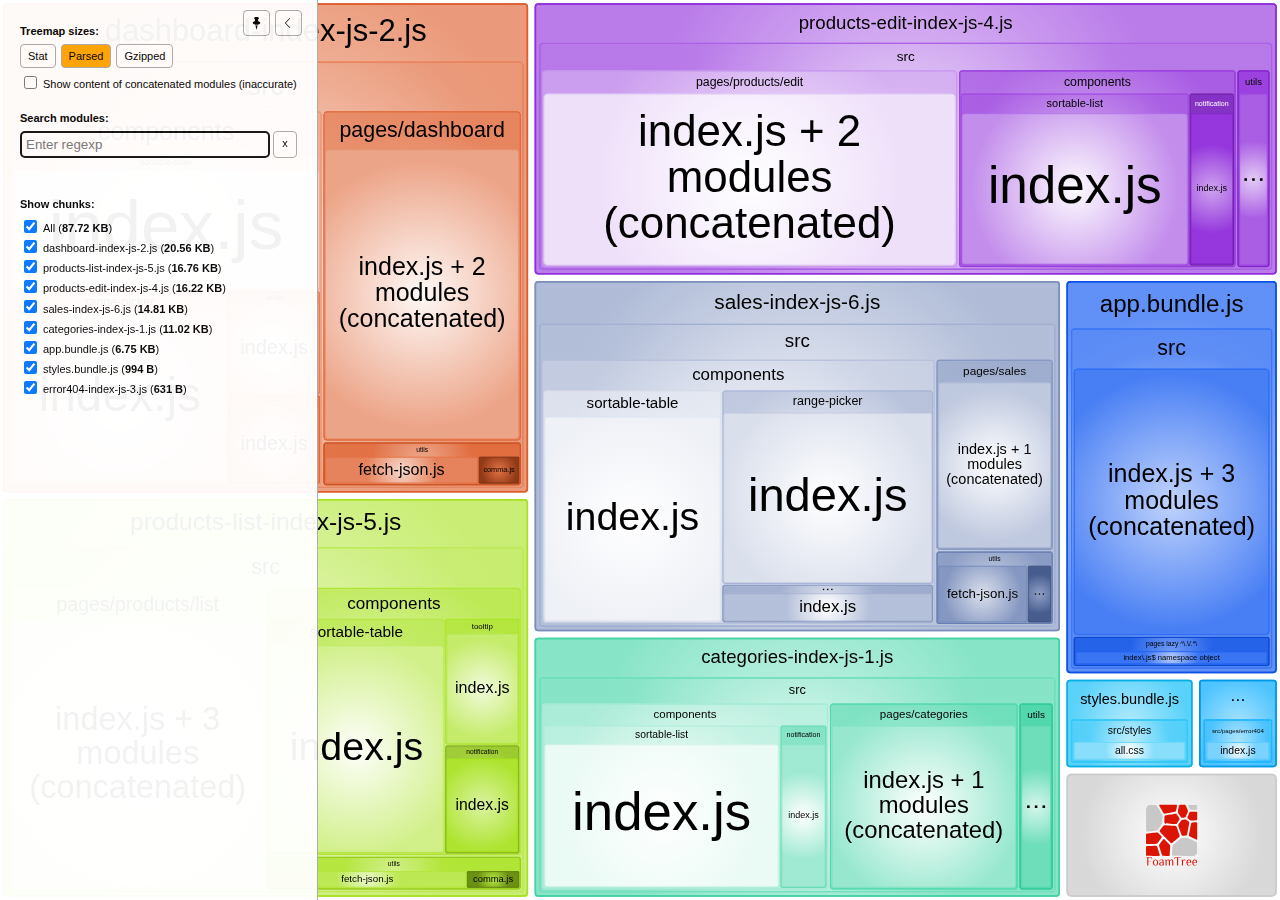
==== commit 60c39ddc: "Updates" ====
--- a/report.html
+++ b/report.html
@@ -3,7 +3,7 @@
   <head>
     <meta charset="UTF-8"/>
     <meta name="viewport" content="width=device-width, initial-scale=1"/>
-    <title>project-structure [7 Nov 2021 at 22:16]</title>
+    <title>project-structure [7 Nov 2021 at 23:36]</title>
     <link rel="shortcut icon" href="[data-uri]" type="image/x-icon" />
 
     <script>
@@ -46,7 +46,7 @@
   <body>
     <div id="app"></div>
     <script>
-      window.chartData = [{"label":"app.bundle.js","isAsset":true,"statSize":6247,"parsedSize":6910,"gzipSize":2799,"groups":[{"label":"src","path":"./src","statSize":6247,"groups":[{"label":"pages lazy ^\\.\\/.*\\","path":"./src/pages lazy ^\\.\\/.*\\","statSize":160,"groups":[{"id":0,"label":"index\\.js$ namespace object","path":"./src/pages lazy ^\\.\\/.*\\/index\\.js$ namespace object","statSize":160,"parsedSize":481,"gzipSize":309}],"parsedSize":481,"gzipSize":309},{"id":2,"label":"index.js + 3 modules (concatenated)","path":"./src/index.js + 3 modules (concatenated)","statSize":6087,"parsedSize":4162,"gzipSize":1641,"concatenated":true,"groups":[{"label":"src","path":"./src/index.js + 3 modules (concatenated)/src","statSize":6087,"groups":[{"id":null,"label":"index.js","path":"./src/index.js + 3 modules (concatenated)/src/index.js","statSize":1062,"parsedSize":726,"gzipSize":286,"inaccurateSizes":true},{"label":"router","path":"./src/index.js + 3 modules (concatenated)/src/router","statSize":2172,"groups":[{"id":null,"label":"index.js","path":"./src/index.js + 3 modules (concatenated)/src/router/index.js","statSize":1680,"parsedSize":1148,"gzipSize":452,"inaccurateSizes":true},{"id":null,"label":"render-page.js","path":"./src/index.js + 3 modules (concatenated)/src/router/render-page.js","statSize":492,"parsedSize":336,"gzipSize":132,"inaccurateSizes":true}],"parsedSize":1485,"gzipSize":585,"inaccurateSizes":true},{"label":"components/side-panel","path":"./src/index.js + 3 modules (concatenated)/src/components/side-panel","statSize":2853,"groups":[{"id":null,"label":"index.js","path":"./src/index.js + 3 modules (concatenated)/src/components/side-panel/index.js","statSize":2853,"parsedSize":1950,"gzipSize":769,"inaccurateSizes":true}],"parsedSize":1950,"gzipSize":769,"inaccurateSizes":true}],"parsedSize":4162,"gzipSize":1641,"inaccurateSizes":true}]}],"parsedSize":4643,"gzipSize":1869}]},{"label":"categories-index-js-1.js","isAsset":true,"statSize":18385,"parsedSize":11284,"gzipSize":3328,"groups":[{"label":"src","path":"./src","statSize":18385,"groups":[{"label":"pages/categories","path":"./src/pages/categories","statSize":6903,"groups":[{"id":7,"label":"index.js + 1 modules (concatenated)","path":"./src/pages/categories/index.js + 1 modules (concatenated)","statSize":6903,"parsedSize":4126,"gzipSize":1542,"concatenated":true,"groups":[{"label":"src","path":"./src/pages/categories/index.js + 1 modules (concatenated)/src","statSize":6888,"groups":[{"label":"pages/categories","path":"./src/pages/categories/index.js + 1 modules (concatenated)/src/pages/categories","statSize":2327,"groups":[{"id":null,"label":"index.js","path":"./src/pages/categories/index.js + 1 modules (concatenated)/src/pages/categories/index.js","statSize":2327,"parsedSize":1390,"gzipSize":519,"inaccurateSizes":true}],"parsedSize":1390,"gzipSize":519,"inaccurateSizes":true},{"label":"components/categories","path":"./src/pages/categories/index.js + 1 modules (concatenated)/src/components/categories","statSize":4561,"groups":[{"id":null,"label":"index.js","path":"./src/pages/categories/index.js + 1 modules (concatenated)/src/components/categories/index.js","statSize":4561,"parsedSize":2726,"gzipSize":1018,"inaccurateSizes":true}],"parsedSize":2726,"gzipSize":1018,"inaccurateSizes":true}],"parsedSize":4117,"gzipSize":1538,"inaccurateSizes":true}]}],"parsedSize":4126,"gzipSize":1542},{"label":"utils","path":"./src/utils","statSize":1794,"groups":[{"id":9,"label":"fetch-json.js","path":"./src/utils/fetch-json.js","statSize":1794,"parsedSize":763,"gzipSize":465}],"parsedSize":763,"gzipSize":465},{"label":"components","path":"./src/components","statSize":9688,"groups":[{"label":"notification","path":"./src/components/notification","statSize":1507,"groups":[{"id":10,"label":"index.js","path":"./src/components/notification/index.js","statSize":1507,"parsedSize":1035,"gzipSize":499}],"parsedSize":1035,"gzipSize":499},{"label":"sortable-list","path":"./src/components/sortable-list","statSize":8181,"groups":[{"id":13,"label":"index.js","path":"./src/components/sortable-list/index.js","statSize":8181,"parsedSize":5236,"gzipSize":1562}],"parsedSize":5236,"gzipSize":1562}],"parsedSize":6271,"gzipSize":1825}],"parsedSize":11160,"gzipSize":3276}]},{"label":"dashboard-index-js-2.js","isAsset":true,"statSize":31905,"parsedSize":21057,"gzipSize":5556,"groups":[{"label":"src","path":"./src","statSize":31905,"groups":[{"label":"utils","path":"./src/utils","statSize":2047,"groups":[{"id":9,"label":"fetch-json.js","path":"./src/utils/fetch-json.js","statSize":1794,"parsedSize":763,"gzipSize":465},{"id":11,"label":"comma.js","path":"./src/utils/comma.js","statSize":253,"parsedSize":204,"gzipSize":166}],"parsedSize":967,"gzipSize":563},{"label":"components","path":"./src/components","statSize":19159,"groups":[{"label":"notification","path":"./src/components/notification","statSize":1507,"groups":[{"id":10,"label":"index.js","path":"./src/components/notification/index.js","statSize":1507,"parsedSize":1035,"gzipSize":499}],"parsedSize":1035,"gzipSize":499},{"label":"sortable-table","path":"./src/components/sortable-table","statSize":8031,"groups":[{"id":12,"label":"index.js","path":"./src/components/sortable-table/index.js","statSize":8031,"parsedSize":5304,"gzipSize":1812}],"parsedSize":5304,"gzipSize":1812},{"label":"range-picker","path":"./src/components/range-picker","statSize":7855,"groups":[{"id":14,"label":"index.js","path":"./src/components/range-picker/index.js","statSize":7855,"parsedSize":5234,"gzipSize":1551}],"parsedSize":5234,"gzipSize":1551},{"label":"tooltip","path":"./src/components/tooltip","statSize":1766,"groups":[{"id":15,"label":"index.js","path":"./src/components/tooltip/index.js","statSize":1766,"parsedSize":1205,"gzipSize":482}],"parsedSize":1205,"gzipSize":482}],"parsedSize":12778,"gzipSize":3469},{"label":"pages/dashboard","path":"./src/pages/dashboard","statSize":10699,"groups":[{"id":5,"label":"index.js + 2 modules (concatenated)","path":"./src/pages/dashboard/index.js + 2 modules (concatenated)","statSize":10699,"parsedSize":7173,"gzipSize":2298,"concatenated":true,"groups":[{"label":"src","path":"./src/pages/dashboard/index.js + 2 modules (concatenated)/src","statSize":10674,"groups":[{"label":"pages/dashboard","path":"./src/pages/dashboard/index.js + 2 modules (concatenated)/src/pages/dashboard","statSize":6394,"groups":[{"id":null,"label":"index.js","path":"./src/pages/dashboard/index.js + 2 modules (concatenated)/src/pages/dashboard/index.js","statSize":4879,"parsedSize":3271,"gzipSize":1047,"inaccurateSizes":true},{"id":null,"label":"bestsellers-header.js","path":"./src/pages/dashboard/index.js + 2 modules (concatenated)/src/pages/dashboard/bestsellers-header.js","statSize":1515,"parsedSize":1015,"gzipSize":325,"inaccurateSizes":true}],"parsedSize":4286,"gzipSize":1373,"inaccurateSizes":true},{"label":"components/column-chart","path":"./src/pages/dashboard/index.js + 2 modules (concatenated)/src/components/column-chart","statSize":4280,"groups":[{"id":null,"label":"index.js","path":"./src/pages/dashboard/index.js + 2 modules (concatenated)/src/components/column-chart/index.js","statSize":4280,"parsedSize":2869,"gzipSize":919,"inaccurateSizes":true}],"parsedSize":2869,"gzipSize":919,"inaccurateSizes":true}],"parsedSize":7156,"gzipSize":2292,"inaccurateSizes":true}]}],"parsedSize":7173,"gzipSize":2298}],"parsedSize":20918,"gzipSize":5433}]},{"label":"error404-index-js-3.js","isAsset":true,"statSize":675,"parsedSize":631,"gzipSize":454,"groups":[{"label":"src/pages/error404","path":"./src/pages/error404","statSize":675,"groups":[{"id":3,"label":"index.js","path":"./src/pages/error404/index.js","statSize":675,"parsedSize":475,"gzipSize":374}],"parsedSize":475,"gzipSize":374}]},{"label":"products-edit-index-js-4.js","isAsset":true,"statSize":24837,"parsedSize":16613,"gzipSize":4680,"groups":[{"label":"src","path":"./src","statSize":24837,"groups":[{"label":"utils","path":"./src/utils","statSize":1794,"groups":[{"id":9,"label":"fetch-json.js","path":"./src/utils/fetch-json.js","statSize":1794,"parsedSize":763,"gzipSize":465}],"parsedSize":763,"gzipSize":465},{"label":"components","path":"./src/components","statSize":9688,"groups":[{"label":"notification","path":"./src/components/notification","statSize":1507,"groups":[{"id":10,"label":"index.js","path":"./src/components/notification/index.js","statSize":1507,"parsedSize":1035,"gzipSize":499}],"parsedSize":1035,"gzipSize":499},{"label":"sortable-list","path":"./src/components/sortable-list","statSize":8181,"groups":[{"id":13,"label":"index.js","path":"./src/components/sortable-list/index.js","statSize":8181,"parsedSize":5236,"gzipSize":1562}],"parsedSize":5236,"gzipSize":1562}],"parsedSize":6271,"gzipSize":1825},{"label":"pages/products/edit","path":"./src/pages/products/edit","statSize":13355,"groups":[{"id":6,"label":"index.js + 2 modules (concatenated)","path":"./src/pages/products/edit/index.js + 2 modules (concatenated)","statSize":13355,"parsedSize":9404,"gzipSize":2889,"concatenated":true,"groups":[{"label":"src","path":"./src/pages/products/edit/index.js + 2 modules (concatenated)/src","statSize":13340,"groups":[{"label":"pages/products/edit","path":"./src/pages/products/edit/index.js + 2 modules (concatenated)/src/pages/products/edit","statSize":2650,"groups":[{"id":null,"label":"index.js","path":"./src/pages/products/edit/index.js + 2 modules (concatenated)/src/pages/products/edit/index.js","statSize":2650,"parsedSize":1866,"gzipSize":573,"inaccurateSizes":true}],"parsedSize":1866,"gzipSize":573,"inaccurateSizes":true},{"label":"components/product-form","path":"./src/pages/products/edit/index.js + 2 modules (concatenated)/src/components/product-form","statSize":10542,"groups":[{"id":null,"label":"index.js","path":"./src/pages/products/edit/index.js + 2 modules (concatenated)/src/components/product-form/index.js","statSize":10542,"parsedSize":7423,"gzipSize":2280,"inaccurateSizes":true}],"parsedSize":7423,"gzipSize":2280,"inaccurateSizes":true},{"label":"utils","path":"./src/pages/products/edit/index.js + 2 modules (concatenated)/src/utils","statSize":148,"groups":[{"id":null,"label":"escape-html.js","path":"./src/pages/products/edit/index.js + 2 modules (concatenated)/src/utils/escape-html.js","statSize":148,"parsedSize":104,"gzipSize":32,"inaccurateSizes":true}],"parsedSize":104,"gzipSize":32,"inaccurateSizes":true}],"parsedSize":9393,"gzipSize":2885,"inaccurateSizes":true}]}],"parsedSize":9404,"gzipSize":2889}],"parsedSize":16438,"gzipSize":4629}]},{"label":"products-list-index-js-5.js","isAsset":true,"statSize":25719,"parsedSize":17186,"gzipSize":4705,"groups":[{"label":"src","path":"./src","statSize":25719,"groups":[{"label":"utils","path":"./src/utils","statSize":2047,"groups":[{"id":9,"label":"fetch-json.js","path":"./src/utils/fetch-json.js","statSize":1794,"parsedSize":763,"gzipSize":465},{"id":11,"label":"comma.js","path":"./src/utils/comma.js","statSize":253,"parsedSize":204,"gzipSize":166}],"parsedSize":967,"gzipSize":563},{"label":"components","path":"./src/components","statSize":11304,"groups":[{"label":"notification","path":"./src/components/notification","statSize":1507,"groups":[{"id":10,"label":"index.js","path":"./src/components/notification/index.js","statSize":1507,"parsedSize":1035,"gzipSize":499}],"parsedSize":1035,"gzipSize":499},{"label":"sortable-table","path":"./src/components/sortable-table","statSize":8031,"groups":[{"id":12,"label":"index.js","path":"./src/components/sortable-table/index.js","statSize":8031,"parsedSize":5304,"gzipSize":1812}],"parsedSize":5304,"gzipSize":1812},{"label":"tooltip","path":"./src/components/tooltip","statSize":1766,"groups":[{"id":15,"label":"index.js","path":"./src/components/tooltip/index.js","statSize":1766,"parsedSize":1205,"gzipSize":482}],"parsedSize":1205,"gzipSize":482}],"parsedSize":7544,"gzipSize":2305},{"label":"pages/products/list","path":"./src/pages/products/list","statSize":12368,"groups":[{"id":4,"label":"index.js + 3 modules (concatenated)","path":"./src/pages/products/list/index.js + 3 modules (concatenated)","statSize":12368,"parsedSize":8546,"gzipSize":2525,"concatenated":true,"groups":[{"label":"src","path":"./src/pages/products/list/index.js + 3 modules (concatenated)/src","statSize":12353,"groups":[{"label":"pages/products/list","path":"./src/pages/products/list/index.js + 3 modules (concatenated)/src/pages/products/list","statSize":6654,"groups":[{"id":null,"label":"index.js","path":"./src/pages/products/list/index.js + 3 modules (concatenated)/src/pages/products/list/index.js","statSize":5225,"parsedSize":3610,"gzipSize":1066,"inaccurateSizes":true},{"id":null,"label":"products-header.js","path":"./src/pages/products/list/index.js + 3 modules (concatenated)/src/pages/products/list/products-header.js","statSize":1429,"parsedSize":987,"gzipSize":291,"inaccurateSizes":true}],"parsedSize":4597,"gzipSize":1358,"inaccurateSizes":true},{"label":"components/double-slider","path":"./src/pages/products/list/index.js + 3 modules (concatenated)/src/components/double-slider","statSize":5417,"groups":[{"id":null,"label":"index.js","path":"./src/pages/products/list/index.js + 3 modules (concatenated)/src/components/double-slider/index.js","statSize":5417,"parsedSize":3743,"gzipSize":1105,"inaccurateSizes":true}],"parsedSize":3743,"gzipSize":1105,"inaccurateSizes":true},{"label":"utils","path":"./src/pages/products/list/index.js + 3 modules (concatenated)/src/utils","statSize":282,"groups":[{"id":null,"label":"debounce.js","path":"./src/pages/products/list/index.js + 3 modules (concatenated)/src/utils/debounce.js","statSize":282,"parsedSize":194,"gzipSize":57,"inaccurateSizes":true}],"parsedSize":194,"gzipSize":57,"inaccurateSizes":true}],"parsedSize":8535,"gzipSize":2521,"inaccurateSizes":true}]}],"parsedSize":8546,"gzipSize":2525}],"parsedSize":17057,"gzipSize":4633}]},{"label":"sales-index-js-6.js","isAsset":true,"statSize":23231,"parsedSize":15169,"gzipSize":4290,"groups":[{"label":"src","path":"./src","statSize":23231,"groups":[{"label":"utils","path":"./src/utils","statSize":2047,"groups":[{"id":9,"label":"fetch-json.js","path":"./src/utils/fetch-json.js","statSize":1794,"parsedSize":763,"gzipSize":465},{"id":11,"label":"comma.js","path":"./src/utils/comma.js","statSize":253,"parsedSize":204,"gzipSize":166}],"parsedSize":967,"gzipSize":563},{"label":"components","path":"./src/components","statSize":17393,"groups":[{"label":"notification","path":"./src/components/notification","statSize":1507,"groups":[{"id":10,"label":"index.js","path":"./src/components/notification/index.js","statSize":1507,"parsedSize":1035,"gzipSize":499}],"parsedSize":1035,"gzipSize":499},{"label":"sortable-table","path":"./src/components/sortable-table","statSize":8031,"groups":[{"id":12,"label":"index.js","path":"./src/components/sortable-table/index.js","statSize":8031,"parsedSize":5304,"gzipSize":1812}],"parsedSize":5304,"gzipSize":1812},{"label":"range-picker","path":"./src/components/range-picker","statSize":7855,"groups":[{"id":14,"label":"index.js","path":"./src/components/range-picker/index.js","statSize":7855,"parsedSize":5234,"gzipSize":1551}],"parsedSize":5234,"gzipSize":1551}],"parsedSize":11573,"gzipSize":3251},{"label":"pages/sales","path":"./src/pages/sales","statSize":3791,"groups":[{"id":8,"label":"index.js + 1 modules (concatenated)","path":"./src/pages/sales/index.js + 1 modules (concatenated)","statSize":3791,"parsedSize":2495,"gzipSize":1059,"concatenated":true,"groups":[{"label":"src/pages/sales","path":"./src/pages/sales/index.js + 1 modules (concatenated)/src/pages/sales","statSize":3776,"groups":[{"id":null,"label":"index.js","path":"./src/pages/sales/index.js + 1 modules (concatenated)/src/pages/sales/index.js","statSize":3068,"parsedSize":2019,"gzipSize":857,"inaccurateSizes":true},{"id":null,"label":"sales-header.js","path":"./src/pages/sales/index.js + 1 modules (concatenated)/src/pages/sales/sales-header.js","statSize":708,"parsedSize":465,"gzipSize":197,"inaccurateSizes":true}],"parsedSize":2485,"gzipSize":1054,"inaccurateSizes":true}]}],"parsedSize":2495,"gzipSize":1059}],"parsedSize":15035,"gzipSize":4213}]},{"label":"styles.bundle.js","isAsset":true,"statSize":121,"parsedSize":994,"gzipSize":500,"groups":[{"label":"src/styles","path":"./src/styles","statSize":121,"groups":[{"id":1,"label":"all.css","path":"./src/styles/all.css","statSize":39,"parsedSize":17,"gzipSize":37},{"id":"","label":"common.css","path":"./src/styles/common.css","statSize":82}],"parsedSize":17,"gzipSize":37}]}];
+      window.chartData = [{"label":"app.bundle.js","isAsset":true,"statSize":6252,"parsedSize":6912,"gzipSize":2794,"groups":[{"label":"src","path":"./src","statSize":6252,"groups":[{"label":"pages lazy ^\\.\\/.*\\","path":"./src/pages lazy ^\\.\\/.*\\","statSize":160,"groups":[{"id":0,"label":"index\\.js$ namespace object","path":"./src/pages lazy ^\\.\\/.*\\/index\\.js$ namespace object","statSize":160,"parsedSize":481,"gzipSize":309}],"parsedSize":481,"gzipSize":309},{"id":2,"label":"index.js + 3 modules (concatenated)","path":"./src/index.js + 3 modules (concatenated)","statSize":6092,"parsedSize":4164,"gzipSize":1637,"concatenated":true,"groups":[{"label":"src","path":"./src/index.js + 3 modules (concatenated)/src","statSize":6092,"groups":[{"id":null,"label":"index.js","path":"./src/index.js + 3 modules (concatenated)/src/index.js","statSize":1062,"parsedSize":725,"gzipSize":285,"inaccurateSizes":true},{"label":"router","path":"./src/index.js + 3 modules (concatenated)/src/router","statSize":2177,"groups":[{"id":null,"label":"index.js","path":"./src/index.js + 3 modules (concatenated)/src/router/index.js","statSize":1685,"parsedSize":1151,"gzipSize":452,"inaccurateSizes":true},{"id":null,"label":"render-page.js","path":"./src/index.js + 3 modules (concatenated)/src/router/render-page.js","statSize":492,"parsedSize":336,"gzipSize":132,"inaccurateSizes":true}],"parsedSize":1488,"gzipSize":584,"inaccurateSizes":true},{"label":"components/side-panel","path":"./src/index.js + 3 modules (concatenated)/src/components/side-panel","statSize":2853,"groups":[{"id":null,"label":"index.js","path":"./src/index.js + 3 modules (concatenated)/src/components/side-panel/index.js","statSize":2853,"parsedSize":1950,"gzipSize":766,"inaccurateSizes":true}],"parsedSize":1950,"gzipSize":766,"inaccurateSizes":true}],"parsedSize":4164,"gzipSize":1637,"inaccurateSizes":true}]}],"parsedSize":4645,"gzipSize":1868}]},{"label":"categories-index-js-1.js","isAsset":true,"statSize":18385,"parsedSize":11284,"gzipSize":3328,"groups":[{"label":"src","path":"./src","statSize":18385,"groups":[{"label":"pages/categories","path":"./src/pages/categories","statSize":6903,"groups":[{"id":7,"label":"index.js + 1 modules (concatenated)","path":"./src/pages/categories/index.js + 1 modules (concatenated)","statSize":6903,"parsedSize":4126,"gzipSize":1542,"concatenated":true,"groups":[{"label":"src","path":"./src/pages/categories/index.js + 1 modules (concatenated)/src","statSize":6888,"groups":[{"label":"pages/categories","path":"./src/pages/categories/index.js + 1 modules (concatenated)/src/pages/categories","statSize":2327,"groups":[{"id":null,"label":"index.js","path":"./src/pages/categories/index.js + 1 modules (concatenated)/src/pages/categories/index.js","statSize":2327,"parsedSize":1390,"gzipSize":519,"inaccurateSizes":true}],"parsedSize":1390,"gzipSize":519,"inaccurateSizes":true},{"label":"components/categories","path":"./src/pages/categories/index.js + 1 modules (concatenated)/src/components/categories","statSize":4561,"groups":[{"id":null,"label":"index.js","path":"./src/pages/categories/index.js + 1 modules (concatenated)/src/components/categories/index.js","statSize":4561,"parsedSize":2726,"gzipSize":1018,"inaccurateSizes":true}],"parsedSize":2726,"gzipSize":1018,"inaccurateSizes":true}],"parsedSize":4117,"gzipSize":1538,"inaccurateSizes":true}]}],"parsedSize":4126,"gzipSize":1542},{"label":"utils","path":"./src/utils","statSize":1794,"groups":[{"id":9,"label":"fetch-json.js","path":"./src/utils/fetch-json.js","statSize":1794,"parsedSize":763,"gzipSize":465}],"parsedSize":763,"gzipSize":465},{"label":"components","path":"./src/components","statSize":9688,"groups":[{"label":"notification","path":"./src/components/notification","statSize":1507,"groups":[{"id":10,"label":"index.js","path":"./src/components/notification/index.js","statSize":1507,"parsedSize":1035,"gzipSize":499}],"parsedSize":1035,"gzipSize":499},{"label":"sortable-list","path":"./src/components/sortable-list","statSize":8181,"groups":[{"id":13,"label":"index.js","path":"./src/components/sortable-list/index.js","statSize":8181,"parsedSize":5236,"gzipSize":1562}],"parsedSize":5236,"gzipSize":1562}],"parsedSize":6271,"gzipSize":1825}],"parsedSize":11160,"gzipSize":3276}]},{"label":"dashboard-index-js-2.js","isAsset":true,"statSize":31903,"parsedSize":21055,"gzipSize":5553,"groups":[{"label":"src","path":"./src","statSize":31903,"groups":[{"label":"utils","path":"./src/utils","statSize":2047,"groups":[{"id":9,"label":"fetch-json.js","path":"./src/utils/fetch-json.js","statSize":1794,"parsedSize":763,"gzipSize":465},{"id":11,"label":"comma.js","path":"./src/utils/comma.js","statSize":253,"parsedSize":204,"gzipSize":166}],"parsedSize":967,"gzipSize":563},{"label":"components","path":"./src/components","statSize":19159,"groups":[{"label":"notification","path":"./src/components/notification","statSize":1507,"groups":[{"id":10,"label":"index.js","path":"./src/components/notification/index.js","statSize":1507,"parsedSize":1035,"gzipSize":499}],"parsedSize":1035,"gzipSize":499},{"label":"sortable-table","path":"./src/components/sortable-table","statSize":8031,"groups":[{"id":12,"label":"index.js","path":"./src/components/sortable-table/index.js","statSize":8031,"parsedSize":5304,"gzipSize":1812}],"parsedSize":5304,"gzipSize":1812},{"label":"range-picker","path":"./src/components/range-picker","statSize":7855,"groups":[{"id":14,"label":"index.js","path":"./src/components/range-picker/index.js","statSize":7855,"parsedSize":5234,"gzipSize":1551}],"parsedSize":5234,"gzipSize":1551},{"label":"tooltip","path":"./src/components/tooltip","statSize":1766,"groups":[{"id":15,"label":"index.js","path":"./src/components/tooltip/index.js","statSize":1766,"parsedSize":1205,"gzipSize":482}],"parsedSize":1205,"gzipSize":482}],"parsedSize":12778,"gzipSize":3469},{"label":"pages/dashboard","path":"./src/pages/dashboard","statSize":10697,"groups":[{"id":5,"label":"index.js + 2 modules (concatenated)","path":"./src/pages/dashboard/index.js + 2 modules (concatenated)","statSize":10697,"parsedSize":7171,"gzipSize":2296,"concatenated":true,"groups":[{"label":"src","path":"./src/pages/dashboard/index.js + 2 modules (concatenated)/src","statSize":10672,"groups":[{"label":"pages/dashboard","path":"./src/pages/dashboard/index.js + 2 modules (concatenated)/src/pages/dashboard","statSize":6392,"groups":[{"id":null,"label":"index.js","path":"./src/pages/dashboard/index.js + 2 modules (concatenated)/src/pages/dashboard/index.js","statSize":4877,"parsedSize":3269,"gzipSize":1046,"inaccurateSizes":true},{"id":null,"label":"bestsellers-header.js","path":"./src/pages/dashboard/index.js + 2 modules (concatenated)/src/pages/dashboard/bestsellers-header.js","statSize":1515,"parsedSize":1015,"gzipSize":325,"inaccurateSizes":true}],"parsedSize":4285,"gzipSize":1371,"inaccurateSizes":true},{"label":"components/column-chart","path":"./src/pages/dashboard/index.js + 2 modules (concatenated)/src/components/column-chart","statSize":4280,"groups":[{"id":null,"label":"index.js","path":"./src/pages/dashboard/index.js + 2 modules (concatenated)/src/components/column-chart/index.js","statSize":4280,"parsedSize":2869,"gzipSize":918,"inaccurateSizes":true}],"parsedSize":2869,"gzipSize":918,"inaccurateSizes":true}],"parsedSize":7154,"gzipSize":2290,"inaccurateSizes":true}]}],"parsedSize":7171,"gzipSize":2296}],"parsedSize":20916,"gzipSize":5430}]},{"label":"error404-index-js-3.js","isAsset":true,"statSize":675,"parsedSize":631,"gzipSize":454,"groups":[{"label":"src/pages/error404","path":"./src/pages/error404","statSize":675,"groups":[{"id":3,"label":"index.js","path":"./src/pages/error404/index.js","statSize":675,"parsedSize":475,"gzipSize":374}],"parsedSize":475,"gzipSize":374}]},{"label":"products-edit-index-js-4.js","isAsset":true,"statSize":24837,"parsedSize":16613,"gzipSize":4680,"groups":[{"label":"src","path":"./src","statSize":24837,"groups":[{"label":"utils","path":"./src/utils","statSize":1794,"groups":[{"id":9,"label":"fetch-json.js","path":"./src/utils/fetch-json.js","statSize":1794,"parsedSize":763,"gzipSize":465}],"parsedSize":763,"gzipSize":465},{"label":"components","path":"./src/components","statSize":9688,"groups":[{"label":"notification","path":"./src/components/notification","statSize":1507,"groups":[{"id":10,"label":"index.js","path":"./src/components/notification/index.js","statSize":1507,"parsedSize":1035,"gzipSize":499}],"parsedSize":1035,"gzipSize":499},{"label":"sortable-list","path":"./src/components/sortable-list","statSize":8181,"groups":[{"id":13,"label":"index.js","path":"./src/components/sortable-list/index.js","statSize":8181,"parsedSize":5236,"gzipSize":1562}],"parsedSize":5236,"gzipSize":1562}],"parsedSize":6271,"gzipSize":1825},{"label":"pages/products/edit","path":"./src/pages/products/edit","statSize":13355,"groups":[{"id":6,"label":"index.js + 2 modules (concatenated)","path":"./src/pages/products/edit/index.js + 2 modules (concatenated)","statSize":13355,"parsedSize":9404,"gzipSize":2889,"concatenated":true,"groups":[{"label":"src","path":"./src/pages/products/edit/index.js + 2 modules (concatenated)/src","statSize":13340,"groups":[{"label":"pages/products/edit","path":"./src/pages/products/edit/index.js + 2 modules (concatenated)/src/pages/products/edit","statSize":2650,"groups":[{"id":null,"label":"index.js","path":"./src/pages/products/edit/index.js + 2 modules (concatenated)/src/pages/products/edit/index.js","statSize":2650,"parsedSize":1866,"gzipSize":573,"inaccurateSizes":true}],"parsedSize":1866,"gzipSize":573,"inaccurateSizes":true},{"label":"components/product-form","path":"./src/pages/products/edit/index.js + 2 modules (concatenated)/src/components/product-form","statSize":10542,"groups":[{"id":null,"label":"index.js","path":"./src/pages/products/edit/index.js + 2 modules (concatenated)/src/components/product-form/index.js","statSize":10542,"parsedSize":7423,"gzipSize":2280,"inaccurateSizes":true}],"parsedSize":7423,"gzipSize":2280,"inaccurateSizes":true},{"label":"utils","path":"./src/pages/products/edit/index.js + 2 modules (concatenated)/src/utils","statSize":148,"groups":[{"id":null,"label":"escape-html.js","path":"./src/pages/products/edit/index.js + 2 modules (concatenated)/src/utils/escape-html.js","statSize":148,"parsedSize":104,"gzipSize":32,"inaccurateSizes":true}],"parsedSize":104,"gzipSize":32,"inaccurateSizes":true}],"parsedSize":9393,"gzipSize":2885,"inaccurateSizes":true}]}],"parsedSize":9404,"gzipSize":2889}],"parsedSize":16438,"gzipSize":4629}]},{"label":"products-list-index-js-5.js","isAsset":true,"statSize":25658,"parsedSize":17165,"gzipSize":4690,"groups":[{"label":"src","path":"./src","statSize":25658,"groups":[{"label":"utils","path":"./src/utils","statSize":2047,"groups":[{"id":9,"label":"fetch-json.js","path":"./src/utils/fetch-json.js","statSize":1794,"parsedSize":763,"gzipSize":465},{"id":11,"label":"comma.js","path":"./src/utils/comma.js","statSize":253,"parsedSize":204,"gzipSize":166}],"parsedSize":967,"gzipSize":563},{"label":"components","path":"./src/components","statSize":11304,"groups":[{"label":"notification","path":"./src/components/notification","statSize":1507,"groups":[{"id":10,"label":"index.js","path":"./src/components/notification/index.js","statSize":1507,"parsedSize":1035,"gzipSize":499}],"parsedSize":1035,"gzipSize":499},{"label":"sortable-table","path":"./src/components/sortable-table","statSize":8031,"groups":[{"id":12,"label":"index.js","path":"./src/components/sortable-table/index.js","statSize":8031,"parsedSize":5304,"gzipSize":1812}],"parsedSize":5304,"gzipSize":1812},{"label":"tooltip","path":"./src/components/tooltip","statSize":1766,"groups":[{"id":15,"label":"index.js","path":"./src/components/tooltip/index.js","statSize":1766,"parsedSize":1205,"gzipSize":482}],"parsedSize":1205,"gzipSize":482}],"parsedSize":7544,"gzipSize":2305},{"label":"pages/products/list","path":"./src/pages/products/list","statSize":12307,"groups":[{"id":4,"label":"index.js + 3 modules (concatenated)","path":"./src/pages/products/list/index.js + 3 modules (concatenated)","statSize":12307,"parsedSize":8525,"gzipSize":2509,"concatenated":true,"groups":[{"label":"src","path":"./src/pages/products/list/index.js + 3 modules (concatenated)/src","statSize":12292,"groups":[{"label":"pages/products/list","path":"./src/pages/products/list/index.js + 3 modules (concatenated)/src/pages/products/list","statSize":6593,"groups":[{"id":null,"label":"index.js","path":"./src/pages/products/list/index.js + 3 modules (concatenated)/src/pages/products/list/index.js","statSize":5164,"parsedSize":3577,"gzipSize":1052,"inaccurateSizes":true},{"id":null,"label":"products-header.js","path":"./src/pages/products/list/index.js + 3 modules (concatenated)/src/pages/products/list/products-header.js","statSize":1429,"parsedSize":989,"gzipSize":291,"inaccurateSizes":true}],"parsedSize":4566,"gzipSize":1344,"inaccurateSizes":true},{"label":"components/double-slider","path":"./src/pages/products/list/index.js + 3 modules (concatenated)/src/components/double-slider","statSize":5417,"groups":[{"id":null,"label":"index.js","path":"./src/pages/products/list/index.js + 3 modules (concatenated)/src/components/double-slider/index.js","statSize":5417,"parsedSize":3752,"gzipSize":1104,"inaccurateSizes":true}],"parsedSize":3752,"gzipSize":1104,"inaccurateSizes":true},{"label":"utils","path":"./src/pages/products/list/index.js + 3 modules (concatenated)/src/utils","statSize":282,"groups":[{"id":null,"label":"debounce.js","path":"./src/pages/products/list/index.js + 3 modules (concatenated)/src/utils/debounce.js","statSize":282,"parsedSize":195,"gzipSize":57,"inaccurateSizes":true}],"parsedSize":195,"gzipSize":57,"inaccurateSizes":true}],"parsedSize":8514,"gzipSize":2505,"inaccurateSizes":true}]}],"parsedSize":8525,"gzipSize":2509}],"parsedSize":17036,"gzipSize":4617}]},{"label":"sales-index-js-6.js","isAsset":true,"statSize":23231,"parsedSize":15169,"gzipSize":4290,"groups":[{"label":"src","path":"./src","statSize":23231,"groups":[{"label":"utils","path":"./src/utils","statSize":2047,"groups":[{"id":9,"label":"fetch-json.js","path":"./src/utils/fetch-json.js","statSize":1794,"parsedSize":763,"gzipSize":465},{"id":11,"label":"comma.js","path":"./src/utils/comma.js","statSize":253,"parsedSize":204,"gzipSize":166}],"parsedSize":967,"gzipSize":563},{"label":"components","path":"./src/components","statSize":17393,"groups":[{"label":"notification","path":"./src/components/notification","statSize":1507,"groups":[{"id":10,"label":"index.js","path":"./src/components/notification/index.js","statSize":1507,"parsedSize":1035,"gzipSize":499}],"parsedSize":1035,"gzipSize":499},{"label":"sortable-table","path":"./src/components/sortable-table","statSize":8031,"groups":[{"id":12,"label":"index.js","path":"./src/components/sortable-table/index.js","statSize":8031,"parsedSize":5304,"gzipSize":1812}],"parsedSize":5304,"gzipSize":1812},{"label":"range-picker","path":"./src/components/range-picker","statSize":7855,"groups":[{"id":14,"label":"index.js","path":"./src/components/range-picker/index.js","statSize":7855,"parsedSize":5234,"gzipSize":1551}],"parsedSize":5234,"gzipSize":1551}],"parsedSize":11573,"gzipSize":3251},{"label":"pages/sales","path":"./src/pages/sales","statSize":3791,"groups":[{"id":8,"label":"index.js + 1 modules (concatenated)","path":"./src/pages/sales/index.js + 1 modules (concatenated)","statSize":3791,"parsedSize":2495,"gzipSize":1059,"concatenated":true,"groups":[{"label":"src/pages/sales","path":"./src/pages/sales/index.js + 1 modules (concatenated)/src/pages/sales","statSize":3776,"groups":[{"id":null,"label":"index.js","path":"./src/pages/sales/index.js + 1 modules (concatenated)/src/pages/sales/index.js","statSize":3068,"parsedSize":2019,"gzipSize":857,"inaccurateSizes":true},{"id":null,"label":"sales-header.js","path":"./src/pages/sales/index.js + 1 modules (concatenated)/src/pages/sales/sales-header.js","statSize":708,"parsedSize":465,"gzipSize":197,"inaccurateSizes":true}],"parsedSize":2485,"gzipSize":1054,"inaccurateSizes":true}]}],"parsedSize":2495,"gzipSize":1059}],"parsedSize":15035,"gzipSize":4213}]},{"label":"styles.bundle.js","isAsset":true,"statSize":121,"parsedSize":994,"gzipSize":500,"groups":[{"label":"src/styles","path":"./src/styles","statSize":121,"groups":[{"id":1,"label":"all.css","path":"./src/styles/all.css","statSize":39,"parsedSize":17,"gzipSize":37},{"id":"","label":"common.css","path":"./src/styles/common.css","statSize":82}],"parsedSize":17,"gzipSize":37}]}];
       window.defaultSizes = "parsed";
     </script>
   </body>
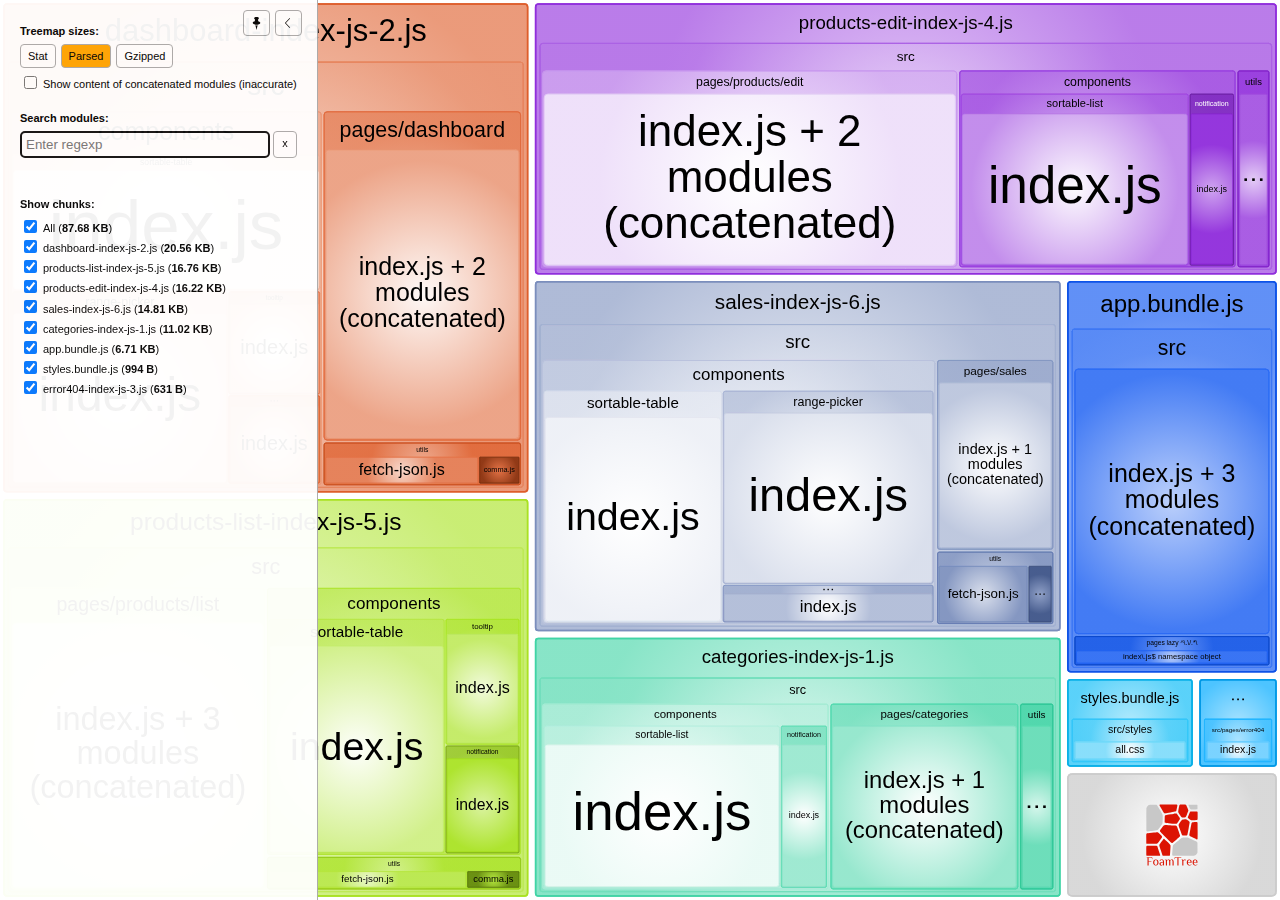
==== commit 0995de42: "Updates" ====
--- a/report.html
+++ b/report.html
@@ -3,7 +3,7 @@
   <head>
     <meta charset="UTF-8"/>
     <meta name="viewport" content="width=device-width, initial-scale=1"/>
-    <title>project-structure [7 Nov 2021 at 23:36]</title>
+    <title>project-structure [7 Nov 2021 at 23:45]</title>
     <link rel="shortcut icon" href="[data-uri]" type="image/x-icon" />
 
     <script>
@@ -46,7 +46,7 @@
   <body>
     <div id="app"></div>
     <script>
-      window.chartData = [{"label":"app.bundle.js","isAsset":true,"statSize":6252,"parsedSize":6912,"gzipSize":2794,"groups":[{"label":"src","path":"./src","statSize":6252,"groups":[{"label":"pages lazy ^\\.\\/.*\\","path":"./src/pages lazy ^\\.\\/.*\\","statSize":160,"groups":[{"id":0,"label":"index\\.js$ namespace object","path":"./src/pages lazy ^\\.\\/.*\\/index\\.js$ namespace object","statSize":160,"parsedSize":481,"gzipSize":309}],"parsedSize":481,"gzipSize":309},{"id":2,"label":"index.js + 3 modules (concatenated)","path":"./src/index.js + 3 modules (concatenated)","statSize":6092,"parsedSize":4164,"gzipSize":1637,"concatenated":true,"groups":[{"label":"src","path":"./src/index.js + 3 modules (concatenated)/src","statSize":6092,"groups":[{"id":null,"label":"index.js","path":"./src/index.js + 3 modules (concatenated)/src/index.js","statSize":1062,"parsedSize":725,"gzipSize":285,"inaccurateSizes":true},{"label":"router","path":"./src/index.js + 3 modules (concatenated)/src/router","statSize":2177,"groups":[{"id":null,"label":"index.js","path":"./src/index.js + 3 modules (concatenated)/src/router/index.js","statSize":1685,"parsedSize":1151,"gzipSize":452,"inaccurateSizes":true},{"id":null,"label":"render-page.js","path":"./src/index.js + 3 modules (concatenated)/src/router/render-page.js","statSize":492,"parsedSize":336,"gzipSize":132,"inaccurateSizes":true}],"parsedSize":1488,"gzipSize":584,"inaccurateSizes":true},{"label":"components/side-panel","path":"./src/index.js + 3 modules (concatenated)/src/components/side-panel","statSize":2853,"groups":[{"id":null,"label":"index.js","path":"./src/index.js + 3 modules (concatenated)/src/components/side-panel/index.js","statSize":2853,"parsedSize":1950,"gzipSize":766,"inaccurateSizes":true}],"parsedSize":1950,"gzipSize":766,"inaccurateSizes":true}],"parsedSize":4164,"gzipSize":1637,"inaccurateSizes":true}]}],"parsedSize":4645,"gzipSize":1868}]},{"label":"categories-index-js-1.js","isAsset":true,"statSize":18385,"parsedSize":11284,"gzipSize":3328,"groups":[{"label":"src","path":"./src","statSize":18385,"groups":[{"label":"pages/categories","path":"./src/pages/categories","statSize":6903,"groups":[{"id":7,"label":"index.js + 1 modules (concatenated)","path":"./src/pages/categories/index.js + 1 modules (concatenated)","statSize":6903,"parsedSize":4126,"gzipSize":1542,"concatenated":true,"groups":[{"label":"src","path":"./src/pages/categories/index.js + 1 modules (concatenated)/src","statSize":6888,"groups":[{"label":"pages/categories","path":"./src/pages/categories/index.js + 1 modules (concatenated)/src/pages/categories","statSize":2327,"groups":[{"id":null,"label":"index.js","path":"./src/pages/categories/index.js + 1 modules (concatenated)/src/pages/categories/index.js","statSize":2327,"parsedSize":1390,"gzipSize":519,"inaccurateSizes":true}],"parsedSize":1390,"gzipSize":519,"inaccurateSizes":true},{"label":"components/categories","path":"./src/pages/categories/index.js + 1 modules (concatenated)/src/components/categories","statSize":4561,"groups":[{"id":null,"label":"index.js","path":"./src/pages/categories/index.js + 1 modules (concatenated)/src/components/categories/index.js","statSize":4561,"parsedSize":2726,"gzipSize":1018,"inaccurateSizes":true}],"parsedSize":2726,"gzipSize":1018,"inaccurateSizes":true}],"parsedSize":4117,"gzipSize":1538,"inaccurateSizes":true}]}],"parsedSize":4126,"gzipSize":1542},{"label":"utils","path":"./src/utils","statSize":1794,"groups":[{"id":9,"label":"fetch-json.js","path":"./src/utils/fetch-json.js","statSize":1794,"parsedSize":763,"gzipSize":465}],"parsedSize":763,"gzipSize":465},{"label":"components","path":"./src/components","statSize":9688,"groups":[{"label":"notification","path":"./src/components/notification","statSize":1507,"groups":[{"id":10,"label":"index.js","path":"./src/components/notification/index.js","statSize":1507,"parsedSize":1035,"gzipSize":499}],"parsedSize":1035,"gzipSize":499},{"label":"sortable-list","path":"./src/components/sortable-list","statSize":8181,"groups":[{"id":13,"label":"index.js","path":"./src/components/sortable-list/index.js","statSize":8181,"parsedSize":5236,"gzipSize":1562}],"parsedSize":5236,"gzipSize":1562}],"parsedSize":6271,"gzipSize":1825}],"parsedSize":11160,"gzipSize":3276}]},{"label":"dashboard-index-js-2.js","isAsset":true,"statSize":31903,"parsedSize":21055,"gzipSize":5553,"groups":[{"label":"src","path":"./src","statSize":31903,"groups":[{"label":"utils","path":"./src/utils","statSize":2047,"groups":[{"id":9,"label":"fetch-json.js","path":"./src/utils/fetch-json.js","statSize":1794,"parsedSize":763,"gzipSize":465},{"id":11,"label":"comma.js","path":"./src/utils/comma.js","statSize":253,"parsedSize":204,"gzipSize":166}],"parsedSize":967,"gzipSize":563},{"label":"components","path":"./src/components","statSize":19159,"groups":[{"label":"notification","path":"./src/components/notification","statSize":1507,"groups":[{"id":10,"label":"index.js","path":"./src/components/notification/index.js","statSize":1507,"parsedSize":1035,"gzipSize":499}],"parsedSize":1035,"gzipSize":499},{"label":"sortable-table","path":"./src/components/sortable-table","statSize":8031,"groups":[{"id":12,"label":"index.js","path":"./src/components/sortable-table/index.js","statSize":8031,"parsedSize":5304,"gzipSize":1812}],"parsedSize":5304,"gzipSize":1812},{"label":"range-picker","path":"./src/components/range-picker","statSize":7855,"groups":[{"id":14,"label":"index.js","path":"./src/components/range-picker/index.js","statSize":7855,"parsedSize":5234,"gzipSize":1551}],"parsedSize":5234,"gzipSize":1551},{"label":"tooltip","path":"./src/components/tooltip","statSize":1766,"groups":[{"id":15,"label":"index.js","path":"./src/components/tooltip/index.js","statSize":1766,"parsedSize":1205,"gzipSize":482}],"parsedSize":1205,"gzipSize":482}],"parsedSize":12778,"gzipSize":3469},{"label":"pages/dashboard","path":"./src/pages/dashboard","statSize":10697,"groups":[{"id":5,"label":"index.js + 2 modules (concatenated)","path":"./src/pages/dashboard/index.js + 2 modules (concatenated)","statSize":10697,"parsedSize":7171,"gzipSize":2296,"concatenated":true,"groups":[{"label":"src","path":"./src/pages/dashboard/index.js + 2 modules (concatenated)/src","statSize":10672,"groups":[{"label":"pages/dashboard","path":"./src/pages/dashboard/index.js + 2 modules (concatenated)/src/pages/dashboard","statSize":6392,"groups":[{"id":null,"label":"index.js","path":"./src/pages/dashboard/index.js + 2 modules (concatenated)/src/pages/dashboard/index.js","statSize":4877,"parsedSize":3269,"gzipSize":1046,"inaccurateSizes":true},{"id":null,"label":"bestsellers-header.js","path":"./src/pages/dashboard/index.js + 2 modules (concatenated)/src/pages/dashboard/bestsellers-header.js","statSize":1515,"parsedSize":1015,"gzipSize":325,"inaccurateSizes":true}],"parsedSize":4285,"gzipSize":1371,"inaccurateSizes":true},{"label":"components/column-chart","path":"./src/pages/dashboard/index.js + 2 modules (concatenated)/src/components/column-chart","statSize":4280,"groups":[{"id":null,"label":"index.js","path":"./src/pages/dashboard/index.js + 2 modules (concatenated)/src/components/column-chart/index.js","statSize":4280,"parsedSize":2869,"gzipSize":918,"inaccurateSizes":true}],"parsedSize":2869,"gzipSize":918,"inaccurateSizes":true}],"parsedSize":7154,"gzipSize":2290,"inaccurateSizes":true}]}],"parsedSize":7171,"gzipSize":2296}],"parsedSize":20916,"gzipSize":5430}]},{"label":"error404-index-js-3.js","isAsset":true,"statSize":675,"parsedSize":631,"gzipSize":454,"groups":[{"label":"src/pages/error404","path":"./src/pages/error404","statSize":675,"groups":[{"id":3,"label":"index.js","path":"./src/pages/error404/index.js","statSize":675,"parsedSize":475,"gzipSize":374}],"parsedSize":475,"gzipSize":374}]},{"label":"products-edit-index-js-4.js","isAsset":true,"statSize":24837,"parsedSize":16613,"gzipSize":4680,"groups":[{"label":"src","path":"./src","statSize":24837,"groups":[{"label":"utils","path":"./src/utils","statSize":1794,"groups":[{"id":9,"label":"fetch-json.js","path":"./src/utils/fetch-json.js","statSize":1794,"parsedSize":763,"gzipSize":465}],"parsedSize":763,"gzipSize":465},{"label":"components","path":"./src/components","statSize":9688,"groups":[{"label":"notification","path":"./src/components/notification","statSize":1507,"groups":[{"id":10,"label":"index.js","path":"./src/components/notification/index.js","statSize":1507,"parsedSize":1035,"gzipSize":499}],"parsedSize":1035,"gzipSize":499},{"label":"sortable-list","path":"./src/components/sortable-list","statSize":8181,"groups":[{"id":13,"label":"index.js","path":"./src/components/sortable-list/index.js","statSize":8181,"parsedSize":5236,"gzipSize":1562}],"parsedSize":5236,"gzipSize":1562}],"parsedSize":6271,"gzipSize":1825},{"label":"pages/products/edit","path":"./src/pages/products/edit","statSize":13355,"groups":[{"id":6,"label":"index.js + 2 modules (concatenated)","path":"./src/pages/products/edit/index.js + 2 modules (concatenated)","statSize":13355,"parsedSize":9404,"gzipSize":2889,"concatenated":true,"groups":[{"label":"src","path":"./src/pages/products/edit/index.js + 2 modules (concatenated)/src","statSize":13340,"groups":[{"label":"pages/products/edit","path":"./src/pages/products/edit/index.js + 2 modules (concatenated)/src/pages/products/edit","statSize":2650,"groups":[{"id":null,"label":"index.js","path":"./src/pages/products/edit/index.js + 2 modules (concatenated)/src/pages/products/edit/index.js","statSize":2650,"parsedSize":1866,"gzipSize":573,"inaccurateSizes":true}],"parsedSize":1866,"gzipSize":573,"inaccurateSizes":true},{"label":"components/product-form","path":"./src/pages/products/edit/index.js + 2 modules (concatenated)/src/components/product-form","statSize":10542,"groups":[{"id":null,"label":"index.js","path":"./src/pages/products/edit/index.js + 2 modules (concatenated)/src/components/product-form/index.js","statSize":10542,"parsedSize":7423,"gzipSize":2280,"inaccurateSizes":true}],"parsedSize":7423,"gzipSize":2280,"inaccurateSizes":true},{"label":"utils","path":"./src/pages/products/edit/index.js + 2 modules (concatenated)/src/utils","statSize":148,"groups":[{"id":null,"label":"escape-html.js","path":"./src/pages/products/edit/index.js + 2 modules (concatenated)/src/utils/escape-html.js","statSize":148,"parsedSize":104,"gzipSize":32,"inaccurateSizes":true}],"parsedSize":104,"gzipSize":32,"inaccurateSizes":true}],"parsedSize":9393,"gzipSize":2885,"inaccurateSizes":true}]}],"parsedSize":9404,"gzipSize":2889}],"parsedSize":16438,"gzipSize":4629}]},{"label":"products-list-index-js-5.js","isAsset":true,"statSize":25658,"parsedSize":17165,"gzipSize":4690,"groups":[{"label":"src","path":"./src","statSize":25658,"groups":[{"label":"utils","path":"./src/utils","statSize":2047,"groups":[{"id":9,"label":"fetch-json.js","path":"./src/utils/fetch-json.js","statSize":1794,"parsedSize":763,"gzipSize":465},{"id":11,"label":"comma.js","path":"./src/utils/comma.js","statSize":253,"parsedSize":204,"gzipSize":166}],"parsedSize":967,"gzipSize":563},{"label":"components","path":"./src/components","statSize":11304,"groups":[{"label":"notification","path":"./src/components/notification","statSize":1507,"groups":[{"id":10,"label":"index.js","path":"./src/components/notification/index.js","statSize":1507,"parsedSize":1035,"gzipSize":499}],"parsedSize":1035,"gzipSize":499},{"label":"sortable-table","path":"./src/components/sortable-table","statSize":8031,"groups":[{"id":12,"label":"index.js","path":"./src/components/sortable-table/index.js","statSize":8031,"parsedSize":5304,"gzipSize":1812}],"parsedSize":5304,"gzipSize":1812},{"label":"tooltip","path":"./src/components/tooltip","statSize":1766,"groups":[{"id":15,"label":"index.js","path":"./src/components/tooltip/index.js","statSize":1766,"parsedSize":1205,"gzipSize":482}],"parsedSize":1205,"gzipSize":482}],"parsedSize":7544,"gzipSize":2305},{"label":"pages/products/list","path":"./src/pages/products/list","statSize":12307,"groups":[{"id":4,"label":"index.js + 3 modules (concatenated)","path":"./src/pages/products/list/index.js + 3 modules (concatenated)","statSize":12307,"parsedSize":8525,"gzipSize":2509,"concatenated":true,"groups":[{"label":"src","path":"./src/pages/products/list/index.js + 3 modules (concatenated)/src","statSize":12292,"groups":[{"label":"pages/products/list","path":"./src/pages/products/list/index.js + 3 modules (concatenated)/src/pages/products/list","statSize":6593,"groups":[{"id":null,"label":"index.js","path":"./src/pages/products/list/index.js + 3 modules (concatenated)/src/pages/products/list/index.js","statSize":5164,"parsedSize":3577,"gzipSize":1052,"inaccurateSizes":true},{"id":null,"label":"products-header.js","path":"./src/pages/products/list/index.js + 3 modules (concatenated)/src/pages/products/list/products-header.js","statSize":1429,"parsedSize":989,"gzipSize":291,"inaccurateSizes":true}],"parsedSize":4566,"gzipSize":1344,"inaccurateSizes":true},{"label":"components/double-slider","path":"./src/pages/products/list/index.js + 3 modules (concatenated)/src/components/double-slider","statSize":5417,"groups":[{"id":null,"label":"index.js","path":"./src/pages/products/list/index.js + 3 modules (concatenated)/src/components/double-slider/index.js","statSize":5417,"parsedSize":3752,"gzipSize":1104,"inaccurateSizes":true}],"parsedSize":3752,"gzipSize":1104,"inaccurateSizes":true},{"label":"utils","path":"./src/pages/products/list/index.js + 3 modules (concatenated)/src/utils","statSize":282,"groups":[{"id":null,"label":"debounce.js","path":"./src/pages/products/list/index.js + 3 modules (concatenated)/src/utils/debounce.js","statSize":282,"parsedSize":195,"gzipSize":57,"inaccurateSizes":true}],"parsedSize":195,"gzipSize":57,"inaccurateSizes":true}],"parsedSize":8514,"gzipSize":2505,"inaccurateSizes":true}]}],"parsedSize":8525,"gzipSize":2509}],"parsedSize":17036,"gzipSize":4617}]},{"label":"sales-index-js-6.js","isAsset":true,"statSize":23231,"parsedSize":15169,"gzipSize":4290,"groups":[{"label":"src","path":"./src","statSize":23231,"groups":[{"label":"utils","path":"./src/utils","statSize":2047,"groups":[{"id":9,"label":"fetch-json.js","path":"./src/utils/fetch-json.js","statSize":1794,"parsedSize":763,"gzipSize":465},{"id":11,"label":"comma.js","path":"./src/utils/comma.js","statSize":253,"parsedSize":204,"gzipSize":166}],"parsedSize":967,"gzipSize":563},{"label":"components","path":"./src/components","statSize":17393,"groups":[{"label":"notification","path":"./src/components/notification","statSize":1507,"groups":[{"id":10,"label":"index.js","path":"./src/components/notification/index.js","statSize":1507,"parsedSize":1035,"gzipSize":499}],"parsedSize":1035,"gzipSize":499},{"label":"sortable-table","path":"./src/components/sortable-table","statSize":8031,"groups":[{"id":12,"label":"index.js","path":"./src/components/sortable-table/index.js","statSize":8031,"parsedSize":5304,"gzipSize":1812}],"parsedSize":5304,"gzipSize":1812},{"label":"range-picker","path":"./src/components/range-picker","statSize":7855,"groups":[{"id":14,"label":"index.js","path":"./src/components/range-picker/index.js","statSize":7855,"parsedSize":5234,"gzipSize":1551}],"parsedSize":5234,"gzipSize":1551}],"parsedSize":11573,"gzipSize":3251},{"label":"pages/sales","path":"./src/pages/sales","statSize":3791,"groups":[{"id":8,"label":"index.js + 1 modules (concatenated)","path":"./src/pages/sales/index.js + 1 modules (concatenated)","statSize":3791,"parsedSize":2495,"gzipSize":1059,"concatenated":true,"groups":[{"label":"src/pages/sales","path":"./src/pages/sales/index.js + 1 modules (concatenated)/src/pages/sales","statSize":3776,"groups":[{"id":null,"label":"index.js","path":"./src/pages/sales/index.js + 1 modules (concatenated)/src/pages/sales/index.js","statSize":3068,"parsedSize":2019,"gzipSize":857,"inaccurateSizes":true},{"id":null,"label":"sales-header.js","path":"./src/pages/sales/index.js + 1 modules (concatenated)/src/pages/sales/sales-header.js","statSize":708,"parsedSize":465,"gzipSize":197,"inaccurateSizes":true}],"parsedSize":2485,"gzipSize":1054,"inaccurateSizes":true}]}],"parsedSize":2495,"gzipSize":1059}],"parsedSize":15035,"gzipSize":4213}]},{"label":"styles.bundle.js","isAsset":true,"statSize":121,"parsedSize":994,"gzipSize":500,"groups":[{"label":"src/styles","path":"./src/styles","statSize":121,"groups":[{"id":1,"label":"all.css","path":"./src/styles/all.css","statSize":39,"parsedSize":17,"gzipSize":37},{"id":"","label":"common.css","path":"./src/styles/common.css","statSize":82}],"parsedSize":17,"gzipSize":37}]}];
+      window.chartData = [{"label":"app.bundle.js","isAsset":true,"statSize":6217,"parsedSize":6872,"gzipSize":2772,"groups":[{"label":"src","path":"./src","statSize":6217,"groups":[{"label":"pages lazy ^\\.\\/.*\\","path":"./src/pages lazy ^\\.\\/.*\\","statSize":160,"groups":[{"id":0,"label":"index\\.js$ namespace object","path":"./src/pages lazy ^\\.\\/.*\\/index\\.js$ namespace object","statSize":160,"parsedSize":481,"gzipSize":309}],"parsedSize":481,"gzipSize":309},{"id":2,"label":"index.js + 3 modules (concatenated)","path":"./src/index.js + 3 modules (concatenated)","statSize":6057,"parsedSize":4124,"gzipSize":1615,"concatenated":true,"groups":[{"label":"src","path":"./src/index.js + 3 modules (concatenated)/src","statSize":6057,"groups":[{"id":null,"label":"index.js","path":"./src/index.js + 3 modules (concatenated)/src/index.js","statSize":1027,"parsedSize":699,"gzipSize":273,"inaccurateSizes":true},{"label":"router","path":"./src/index.js + 3 modules (concatenated)/src/router","statSize":2177,"groups":[{"id":null,"label":"index.js","path":"./src/index.js + 3 modules (concatenated)/src/router/index.js","statSize":1685,"parsedSize":1147,"gzipSize":449,"inaccurateSizes":true},{"id":null,"label":"render-page.js","path":"./src/index.js + 3 modules (concatenated)/src/router/render-page.js","statSize":492,"parsedSize":334,"gzipSize":131,"inaccurateSizes":true}],"parsedSize":1482,"gzipSize":580,"inaccurateSizes":true},{"label":"components/side-panel","path":"./src/index.js + 3 modules (concatenated)/src/components/side-panel","statSize":2853,"groups":[{"id":null,"label":"index.js","path":"./src/index.js + 3 modules (concatenated)/src/components/side-panel/index.js","statSize":2853,"parsedSize":1942,"gzipSize":760,"inaccurateSizes":true}],"parsedSize":1942,"gzipSize":760,"inaccurateSizes":true}],"parsedSize":4124,"gzipSize":1615,"inaccurateSizes":true}]}],"parsedSize":4605,"gzipSize":1846}]},{"label":"categories-index-js-1.js","isAsset":true,"statSize":18385,"parsedSize":11284,"gzipSize":3328,"groups":[{"label":"src","path":"./src","statSize":18385,"groups":[{"label":"pages/categories","path":"./src/pages/categories","statSize":6903,"groups":[{"id":7,"label":"index.js + 1 modules (concatenated)","path":"./src/pages/categories/index.js + 1 modules (concatenated)","statSize":6903,"parsedSize":4126,"gzipSize":1542,"concatenated":true,"groups":[{"label":"src","path":"./src/pages/categories/index.js + 1 modules (concatenated)/src","statSize":6888,"groups":[{"label":"pages/categories","path":"./src/pages/categories/index.js + 1 modules (concatenated)/src/pages/categories","statSize":2327,"groups":[{"id":null,"label":"index.js","path":"./src/pages/categories/index.js + 1 modules (concatenated)/src/pages/categories/index.js","statSize":2327,"parsedSize":1390,"gzipSize":519,"inaccurateSizes":true}],"parsedSize":1390,"gzipSize":519,"inaccurateSizes":true},{"label":"components/categories","path":"./src/pages/categories/index.js + 1 modules (concatenated)/src/components/categories","statSize":4561,"groups":[{"id":null,"label":"index.js","path":"./src/pages/categories/index.js + 1 modules (concatenated)/src/components/categories/index.js","statSize":4561,"parsedSize":2726,"gzipSize":1018,"inaccurateSizes":true}],"parsedSize":2726,"gzipSize":1018,"inaccurateSizes":true}],"parsedSize":4117,"gzipSize":1538,"inaccurateSizes":true}]}],"parsedSize":4126,"gzipSize":1542},{"label":"utils","path":"./src/utils","statSize":1794,"groups":[{"id":9,"label":"fetch-json.js","path":"./src/utils/fetch-json.js","statSize":1794,"parsedSize":763,"gzipSize":465}],"parsedSize":763,"gzipSize":465},{"label":"components","path":"./src/components","statSize":9688,"groups":[{"label":"notification","path":"./src/components/notification","statSize":1507,"groups":[{"id":10,"label":"index.js","path":"./src/components/notification/index.js","statSize":1507,"parsedSize":1035,"gzipSize":499}],"parsedSize":1035,"gzipSize":499},{"label":"sortable-list","path":"./src/components/sortable-list","statSize":8181,"groups":[{"id":13,"label":"index.js","path":"./src/components/sortable-list/index.js","statSize":8181,"parsedSize":5236,"gzipSize":1562}],"parsedSize":5236,"gzipSize":1562}],"parsedSize":6271,"gzipSize":1825}],"parsedSize":11160,"gzipSize":3276}]},{"label":"dashboard-index-js-2.js","isAsset":true,"statSize":31903,"parsedSize":21055,"gzipSize":5553,"groups":[{"label":"src","path":"./src","statSize":31903,"groups":[{"label":"utils","path":"./src/utils","statSize":2047,"groups":[{"id":9,"label":"fetch-json.js","path":"./src/utils/fetch-json.js","statSize":1794,"parsedSize":763,"gzipSize":465},{"id":11,"label":"comma.js","path":"./src/utils/comma.js","statSize":253,"parsedSize":204,"gzipSize":166}],"parsedSize":967,"gzipSize":563},{"label":"components","path":"./src/components","statSize":19159,"groups":[{"label":"notification","path":"./src/components/notification","statSize":1507,"groups":[{"id":10,"label":"index.js","path":"./src/components/notification/index.js","statSize":1507,"parsedSize":1035,"gzipSize":499}],"parsedSize":1035,"gzipSize":499},{"label":"sortable-table","path":"./src/components/sortable-table","statSize":8031,"groups":[{"id":12,"label":"index.js","path":"./src/components/sortable-table/index.js","statSize":8031,"parsedSize":5304,"gzipSize":1812}],"parsedSize":5304,"gzipSize":1812},{"label":"range-picker","path":"./src/components/range-picker","statSize":7855,"groups":[{"id":14,"label":"index.js","path":"./src/components/range-picker/index.js","statSize":7855,"parsedSize":5234,"gzipSize":1551}],"parsedSize":5234,"gzipSize":1551},{"label":"tooltip","path":"./src/components/tooltip","statSize":1766,"groups":[{"id":15,"label":"index.js","path":"./src/components/tooltip/index.js","statSize":1766,"parsedSize":1205,"gzipSize":482}],"parsedSize":1205,"gzipSize":482}],"parsedSize":12778,"gzipSize":3469},{"label":"pages/dashboard","path":"./src/pages/dashboard","statSize":10697,"groups":[{"id":5,"label":"index.js + 2 modules (concatenated)","path":"./src/pages/dashboard/index.js + 2 modules (concatenated)","statSize":10697,"parsedSize":7171,"gzipSize":2296,"concatenated":true,"groups":[{"label":"src","path":"./src/pages/dashboard/index.js + 2 modules (concatenated)/src","statSize":10672,"groups":[{"label":"pages/dashboard","path":"./src/pages/dashboard/index.js + 2 modules (concatenated)/src/pages/dashboard","statSize":6392,"groups":[{"id":null,"label":"index.js","path":"./src/pages/dashboard/index.js + 2 modules (concatenated)/src/pages/dashboard/index.js","statSize":4877,"parsedSize":3269,"gzipSize":1046,"inaccurateSizes":true},{"id":null,"label":"bestsellers-header.js","path":"./src/pages/dashboard/index.js + 2 modules (concatenated)/src/pages/dashboard/bestsellers-header.js","statSize":1515,"parsedSize":1015,"gzipSize":325,"inaccurateSizes":true}],"parsedSize":4285,"gzipSize":1371,"inaccurateSizes":true},{"label":"components/column-chart","path":"./src/pages/dashboard/index.js + 2 modules (concatenated)/src/components/column-chart","statSize":4280,"groups":[{"id":null,"label":"index.js","path":"./src/pages/dashboard/index.js + 2 modules (concatenated)/src/components/column-chart/index.js","statSize":4280,"parsedSize":2869,"gzipSize":918,"inaccurateSizes":true}],"parsedSize":2869,"gzipSize":918,"inaccurateSizes":true}],"parsedSize":7154,"gzipSize":2290,"inaccurateSizes":true}]}],"parsedSize":7171,"gzipSize":2296}],"parsedSize":20916,"gzipSize":5430}]},{"label":"error404-index-js-3.js","isAsset":true,"statSize":675,"parsedSize":631,"gzipSize":454,"groups":[{"label":"src/pages/error404","path":"./src/pages/error404","statSize":675,"groups":[{"id":3,"label":"index.js","path":"./src/pages/error404/index.js","statSize":675,"parsedSize":475,"gzipSize":374}],"parsedSize":475,"gzipSize":374}]},{"label":"products-edit-index-js-4.js","isAsset":true,"statSize":24834,"parsedSize":16610,"gzipSize":4678,"groups":[{"label":"src","path":"./src","statSize":24834,"groups":[{"label":"utils","path":"./src/utils","statSize":1794,"groups":[{"id":9,"label":"fetch-json.js","path":"./src/utils/fetch-json.js","statSize":1794,"parsedSize":763,"gzipSize":465}],"parsedSize":763,"gzipSize":465},{"label":"components","path":"./src/components","statSize":9688,"groups":[{"label":"notification","path":"./src/components/notification","statSize":1507,"groups":[{"id":10,"label":"index.js","path":"./src/components/notification/index.js","statSize":1507,"parsedSize":1035,"gzipSize":499}],"parsedSize":1035,"gzipSize":499},{"label":"sortable-list","path":"./src/components/sortable-list","statSize":8181,"groups":[{"id":13,"label":"index.js","path":"./src/components/sortable-list/index.js","statSize":8181,"parsedSize":5236,"gzipSize":1562}],"parsedSize":5236,"gzipSize":1562}],"parsedSize":6271,"gzipSize":1825},{"label":"pages/products/edit","path":"./src/pages/products/edit","statSize":13352,"groups":[{"id":6,"label":"index.js + 2 modules (concatenated)","path":"./src/pages/products/edit/index.js + 2 modules (concatenated)","statSize":13352,"parsedSize":9401,"gzipSize":2886,"concatenated":true,"groups":[{"label":"src","path":"./src/pages/products/edit/index.js + 2 modules (concatenated)/src","statSize":13337,"groups":[{"label":"pages/products/edit","path":"./src/pages/products/edit/index.js + 2 modules (concatenated)/src/pages/products/edit","statSize":2649,"groups":[{"id":null,"label":"index.js","path":"./src/pages/products/edit/index.js + 2 modules (concatenated)/src/pages/products/edit/index.js","statSize":2649,"parsedSize":1865,"gzipSize":572,"inaccurateSizes":true}],"parsedSize":1865,"gzipSize":572,"inaccurateSizes":true},{"label":"components/product-form","path":"./src/pages/products/edit/index.js + 2 modules (concatenated)/src/components/product-form","statSize":10540,"groups":[{"id":null,"label":"index.js","path":"./src/pages/products/edit/index.js + 2 modules (concatenated)/src/components/product-form/index.js","statSize":10540,"parsedSize":7421,"gzipSize":2278,"inaccurateSizes":true}],"parsedSize":7421,"gzipSize":2278,"inaccurateSizes":true},{"label":"utils","path":"./src/pages/products/edit/index.js + 2 modules (concatenated)/src/utils","statSize":148,"groups":[{"id":null,"label":"escape-html.js","path":"./src/pages/products/edit/index.js + 2 modules (concatenated)/src/utils/escape-html.js","statSize":148,"parsedSize":104,"gzipSize":31,"inaccurateSizes":true}],"parsedSize":104,"gzipSize":31,"inaccurateSizes":true}],"parsedSize":9390,"gzipSize":2882,"inaccurateSizes":true}]}],"parsedSize":9401,"gzipSize":2886}],"parsedSize":16435,"gzipSize":4627}]},{"label":"products-list-index-js-5.js","isAsset":true,"statSize":25658,"parsedSize":17165,"gzipSize":4690,"groups":[{"label":"src","path":"./src","statSize":25658,"groups":[{"label":"utils","path":"./src/utils","statSize":2047,"groups":[{"id":9,"label":"fetch-json.js","path":"./src/utils/fetch-json.js","statSize":1794,"parsedSize":763,"gzipSize":465},{"id":11,"label":"comma.js","path":"./src/utils/comma.js","statSize":253,"parsedSize":204,"gzipSize":166}],"parsedSize":967,"gzipSize":563},{"label":"components","path":"./src/components","statSize":11304,"groups":[{"label":"notification","path":"./src/components/notification","statSize":1507,"groups":[{"id":10,"label":"index.js","path":"./src/components/notification/index.js","statSize":1507,"parsedSize":1035,"gzipSize":499}],"parsedSize":1035,"gzipSize":499},{"label":"sortable-table","path":"./src/components/sortable-table","statSize":8031,"groups":[{"id":12,"label":"index.js","path":"./src/components/sortable-table/index.js","statSize":8031,"parsedSize":5304,"gzipSize":1812}],"parsedSize":5304,"gzipSize":1812},{"label":"tooltip","path":"./src/components/tooltip","statSize":1766,"groups":[{"id":15,"label":"index.js","path":"./src/components/tooltip/index.js","statSize":1766,"parsedSize":1205,"gzipSize":482}],"parsedSize":1205,"gzipSize":482}],"parsedSize":7544,"gzipSize":2305},{"label":"pages/products/list","path":"./src/pages/products/list","statSize":12307,"groups":[{"id":4,"label":"index.js + 3 modules (concatenated)","path":"./src/pages/products/list/index.js + 3 modules (concatenated)","statSize":12307,"parsedSize":8525,"gzipSize":2509,"concatenated":true,"groups":[{"label":"src","path":"./src/pages/products/list/index.js + 3 modules (concatenated)/src","statSize":12292,"groups":[{"label":"pages/products/list","path":"./src/pages/products/list/index.js + 3 modules (concatenated)/src/pages/products/list","statSize":6593,"groups":[{"id":null,"label":"index.js","path":"./src/pages/products/list/index.js + 3 modules (concatenated)/src/pages/products/list/index.js","statSize":5164,"parsedSize":3577,"gzipSize":1052,"inaccurateSizes":true},{"id":null,"label":"products-header.js","path":"./src/pages/products/list/index.js + 3 modules (concatenated)/src/pages/products/list/products-header.js","statSize":1429,"parsedSize":989,"gzipSize":291,"inaccurateSizes":true}],"parsedSize":4566,"gzipSize":1344,"inaccurateSizes":true},{"label":"components/double-slider","path":"./src/pages/products/list/index.js + 3 modules (concatenated)/src/components/double-slider","statSize":5417,"groups":[{"id":null,"label":"index.js","path":"./src/pages/products/list/index.js + 3 modules (concatenated)/src/components/double-slider/index.js","statSize":5417,"parsedSize":3752,"gzipSize":1104,"inaccurateSizes":true}],"parsedSize":3752,"gzipSize":1104,"inaccurateSizes":true},{"label":"utils","path":"./src/pages/products/list/index.js + 3 modules (concatenated)/src/utils","statSize":282,"groups":[{"id":null,"label":"debounce.js","path":"./src/pages/products/list/index.js + 3 modules (concatenated)/src/utils/debounce.js","statSize":282,"parsedSize":195,"gzipSize":57,"inaccurateSizes":true}],"parsedSize":195,"gzipSize":57,"inaccurateSizes":true}],"parsedSize":8514,"gzipSize":2505,"inaccurateSizes":true}]}],"parsedSize":8525,"gzipSize":2509}],"parsedSize":17036,"gzipSize":4617}]},{"label":"sales-index-js-6.js","isAsset":true,"statSize":23231,"parsedSize":15169,"gzipSize":4290,"groups":[{"label":"src","path":"./src","statSize":23231,"groups":[{"label":"utils","path":"./src/utils","statSize":2047,"groups":[{"id":9,"label":"fetch-json.js","path":"./src/utils/fetch-json.js","statSize":1794,"parsedSize":763,"gzipSize":465},{"id":11,"label":"comma.js","path":"./src/utils/comma.js","statSize":253,"parsedSize":204,"gzipSize":166}],"parsedSize":967,"gzipSize":563},{"label":"components","path":"./src/components","statSize":17393,"groups":[{"label":"notification","path":"./src/components/notification","statSize":1507,"groups":[{"id":10,"label":"index.js","path":"./src/components/notification/index.js","statSize":1507,"parsedSize":1035,"gzipSize":499}],"parsedSize":1035,"gzipSize":499},{"label":"sortable-table","path":"./src/components/sortable-table","statSize":8031,"groups":[{"id":12,"label":"index.js","path":"./src/components/sortable-table/index.js","statSize":8031,"parsedSize":5304,"gzipSize":1812}],"parsedSize":5304,"gzipSize":1812},{"label":"range-picker","path":"./src/components/range-picker","statSize":7855,"groups":[{"id":14,"label":"index.js","path":"./src/components/range-picker/index.js","statSize":7855,"parsedSize":5234,"gzipSize":1551}],"parsedSize":5234,"gzipSize":1551}],"parsedSize":11573,"gzipSize":3251},{"label":"pages/sales","path":"./src/pages/sales","statSize":3791,"groups":[{"id":8,"label":"index.js + 1 modules (concatenated)","path":"./src/pages/sales/index.js + 1 modules (concatenated)","statSize":3791,"parsedSize":2495,"gzipSize":1059,"concatenated":true,"groups":[{"label":"src/pages/sales","path":"./src/pages/sales/index.js + 1 modules (concatenated)/src/pages/sales","statSize":3776,"groups":[{"id":null,"label":"index.js","path":"./src/pages/sales/index.js + 1 modules (concatenated)/src/pages/sales/index.js","statSize":3068,"parsedSize":2019,"gzipSize":857,"inaccurateSizes":true},{"id":null,"label":"sales-header.js","path":"./src/pages/sales/index.js + 1 modules (concatenated)/src/pages/sales/sales-header.js","statSize":708,"parsedSize":465,"gzipSize":197,"inaccurateSizes":true}],"parsedSize":2485,"gzipSize":1054,"inaccurateSizes":true}]}],"parsedSize":2495,"gzipSize":1059}],"parsedSize":15035,"gzipSize":4213}]},{"label":"styles.bundle.js","isAsset":true,"statSize":121,"parsedSize":994,"gzipSize":500,"groups":[{"label":"src/styles","path":"./src/styles","statSize":121,"groups":[{"id":1,"label":"all.css","path":"./src/styles/all.css","statSize":39,"parsedSize":17,"gzipSize":37},{"id":"","label":"common.css","path":"./src/styles/common.css","statSize":82}],"parsedSize":17,"gzipSize":37}]}];
       window.defaultSizes = "parsed";
     </script>
   </body>
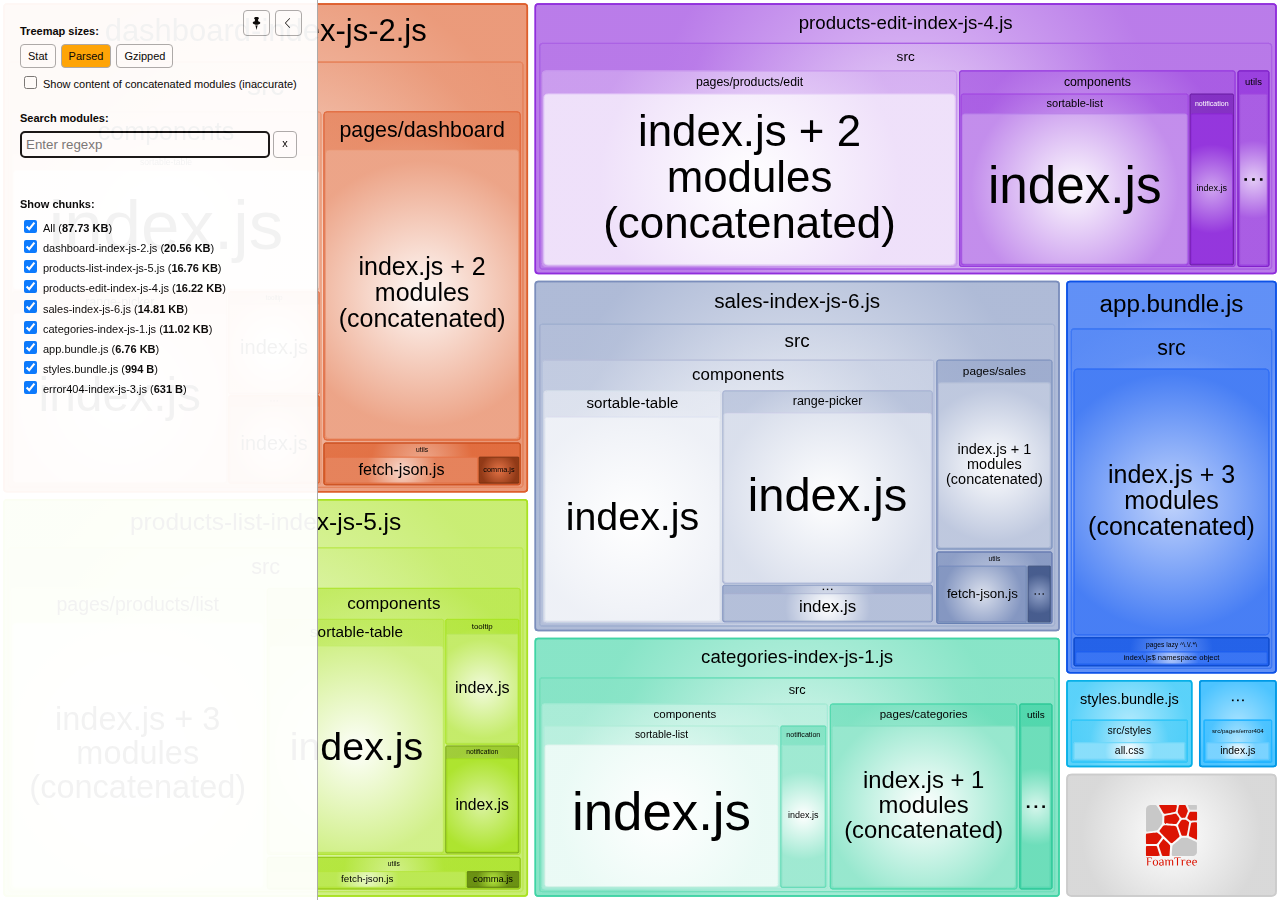
==== commit 56e71b84: "Updates" ====
--- a/report.html
+++ b/report.html
@@ -3,7 +3,7 @@
   <head>
     <meta charset="UTF-8"/>
     <meta name="viewport" content="width=device-width, initial-scale=1"/>
-    <title>project-structure [7 Nov 2021 at 23:45]</title>
+    <title>project-structure [8 Nov 2021 at 00:07]</title>
     <link rel="shortcut icon" href="[data-uri]" type="image/x-icon" />
 
     <script>
@@ -46,7 +46,7 @@
   <body>
     <div id="app"></div>
     <script>
-      window.chartData = [{"label":"app.bundle.js","isAsset":true,"statSize":6217,"parsedSize":6872,"gzipSize":2772,"groups":[{"label":"src","path":"./src","statSize":6217,"groups":[{"label":"pages lazy ^\\.\\/.*\\","path":"./src/pages lazy ^\\.\\/.*\\","statSize":160,"groups":[{"id":0,"label":"index\\.js$ namespace object","path":"./src/pages lazy ^\\.\\/.*\\/index\\.js$ namespace object","statSize":160,"parsedSize":481,"gzipSize":309}],"parsedSize":481,"gzipSize":309},{"id":2,"label":"index.js + 3 modules (concatenated)","path":"./src/index.js + 3 modules (concatenated)","statSize":6057,"parsedSize":4124,"gzipSize":1615,"concatenated":true,"groups":[{"label":"src","path":"./src/index.js + 3 modules (concatenated)/src","statSize":6057,"groups":[{"id":null,"label":"index.js","path":"./src/index.js + 3 modules (concatenated)/src/index.js","statSize":1027,"parsedSize":699,"gzipSize":273,"inaccurateSizes":true},{"label":"router","path":"./src/index.js + 3 modules (concatenated)/src/router","statSize":2177,"groups":[{"id":null,"label":"index.js","path":"./src/index.js + 3 modules (concatenated)/src/router/index.js","statSize":1685,"parsedSize":1147,"gzipSize":449,"inaccurateSizes":true},{"id":null,"label":"render-page.js","path":"./src/index.js + 3 modules (concatenated)/src/router/render-page.js","statSize":492,"parsedSize":334,"gzipSize":131,"inaccurateSizes":true}],"parsedSize":1482,"gzipSize":580,"inaccurateSizes":true},{"label":"components/side-panel","path":"./src/index.js + 3 modules (concatenated)/src/components/side-panel","statSize":2853,"groups":[{"id":null,"label":"index.js","path":"./src/index.js + 3 modules (concatenated)/src/components/side-panel/index.js","statSize":2853,"parsedSize":1942,"gzipSize":760,"inaccurateSizes":true}],"parsedSize":1942,"gzipSize":760,"inaccurateSizes":true}],"parsedSize":4124,"gzipSize":1615,"inaccurateSizes":true}]}],"parsedSize":4605,"gzipSize":1846}]},{"label":"categories-index-js-1.js","isAsset":true,"statSize":18385,"parsedSize":11284,"gzipSize":3328,"groups":[{"label":"src","path":"./src","statSize":18385,"groups":[{"label":"pages/categories","path":"./src/pages/categories","statSize":6903,"groups":[{"id":7,"label":"index.js + 1 modules (concatenated)","path":"./src/pages/categories/index.js + 1 modules (concatenated)","statSize":6903,"parsedSize":4126,"gzipSize":1542,"concatenated":true,"groups":[{"label":"src","path":"./src/pages/categories/index.js + 1 modules (concatenated)/src","statSize":6888,"groups":[{"label":"pages/categories","path":"./src/pages/categories/index.js + 1 modules (concatenated)/src/pages/categories","statSize":2327,"groups":[{"id":null,"label":"index.js","path":"./src/pages/categories/index.js + 1 modules (concatenated)/src/pages/categories/index.js","statSize":2327,"parsedSize":1390,"gzipSize":519,"inaccurateSizes":true}],"parsedSize":1390,"gzipSize":519,"inaccurateSizes":true},{"label":"components/categories","path":"./src/pages/categories/index.js + 1 modules (concatenated)/src/components/categories","statSize":4561,"groups":[{"id":null,"label":"index.js","path":"./src/pages/categories/index.js + 1 modules (concatenated)/src/components/categories/index.js","statSize":4561,"parsedSize":2726,"gzipSize":1018,"inaccurateSizes":true}],"parsedSize":2726,"gzipSize":1018,"inaccurateSizes":true}],"parsedSize":4117,"gzipSize":1538,"inaccurateSizes":true}]}],"parsedSize":4126,"gzipSize":1542},{"label":"utils","path":"./src/utils","statSize":1794,"groups":[{"id":9,"label":"fetch-json.js","path":"./src/utils/fetch-json.js","statSize":1794,"parsedSize":763,"gzipSize":465}],"parsedSize":763,"gzipSize":465},{"label":"components","path":"./src/components","statSize":9688,"groups":[{"label":"notification","path":"./src/components/notification","statSize":1507,"groups":[{"id":10,"label":"index.js","path":"./src/components/notification/index.js","statSize":1507,"parsedSize":1035,"gzipSize":499}],"parsedSize":1035,"gzipSize":499},{"label":"sortable-list","path":"./src/components/sortable-list","statSize":8181,"groups":[{"id":13,"label":"index.js","path":"./src/components/sortable-list/index.js","statSize":8181,"parsedSize":5236,"gzipSize":1562}],"parsedSize":5236,"gzipSize":1562}],"parsedSize":6271,"gzipSize":1825}],"parsedSize":11160,"gzipSize":3276}]},{"label":"dashboard-index-js-2.js","isAsset":true,"statSize":31903,"parsedSize":21055,"gzipSize":5553,"groups":[{"label":"src","path":"./src","statSize":31903,"groups":[{"label":"utils","path":"./src/utils","statSize":2047,"groups":[{"id":9,"label":"fetch-json.js","path":"./src/utils/fetch-json.js","statSize":1794,"parsedSize":763,"gzipSize":465},{"id":11,"label":"comma.js","path":"./src/utils/comma.js","statSize":253,"parsedSize":204,"gzipSize":166}],"parsedSize":967,"gzipSize":563},{"label":"components","path":"./src/components","statSize":19159,"groups":[{"label":"notification","path":"./src/components/notification","statSize":1507,"groups":[{"id":10,"label":"index.js","path":"./src/components/notification/index.js","statSize":1507,"parsedSize":1035,"gzipSize":499}],"parsedSize":1035,"gzipSize":499},{"label":"sortable-table","path":"./src/components/sortable-table","statSize":8031,"groups":[{"id":12,"label":"index.js","path":"./src/components/sortable-table/index.js","statSize":8031,"parsedSize":5304,"gzipSize":1812}],"parsedSize":5304,"gzipSize":1812},{"label":"range-picker","path":"./src/components/range-picker","statSize":7855,"groups":[{"id":14,"label":"index.js","path":"./src/components/range-picker/index.js","statSize":7855,"parsedSize":5234,"gzipSize":1551}],"parsedSize":5234,"gzipSize":1551},{"label":"tooltip","path":"./src/components/tooltip","statSize":1766,"groups":[{"id":15,"label":"index.js","path":"./src/components/tooltip/index.js","statSize":1766,"parsedSize":1205,"gzipSize":482}],"parsedSize":1205,"gzipSize":482}],"parsedSize":12778,"gzipSize":3469},{"label":"pages/dashboard","path":"./src/pages/dashboard","statSize":10697,"groups":[{"id":5,"label":"index.js + 2 modules (concatenated)","path":"./src/pages/dashboard/index.js + 2 modules (concatenated)","statSize":10697,"parsedSize":7171,"gzipSize":2296,"concatenated":true,"groups":[{"label":"src","path":"./src/pages/dashboard/index.js + 2 modules (concatenated)/src","statSize":10672,"groups":[{"label":"pages/dashboard","path":"./src/pages/dashboard/index.js + 2 modules (concatenated)/src/pages/dashboard","statSize":6392,"groups":[{"id":null,"label":"index.js","path":"./src/pages/dashboard/index.js + 2 modules (concatenated)/src/pages/dashboard/index.js","statSize":4877,"parsedSize":3269,"gzipSize":1046,"inaccurateSizes":true},{"id":null,"label":"bestsellers-header.js","path":"./src/pages/dashboard/index.js + 2 modules (concatenated)/src/pages/dashboard/bestsellers-header.js","statSize":1515,"parsedSize":1015,"gzipSize":325,"inaccurateSizes":true}],"parsedSize":4285,"gzipSize":1371,"inaccurateSizes":true},{"label":"components/column-chart","path":"./src/pages/dashboard/index.js + 2 modules (concatenated)/src/components/column-chart","statSize":4280,"groups":[{"id":null,"label":"index.js","path":"./src/pages/dashboard/index.js + 2 modules (concatenated)/src/components/column-chart/index.js","statSize":4280,"parsedSize":2869,"gzipSize":918,"inaccurateSizes":true}],"parsedSize":2869,"gzipSize":918,"inaccurateSizes":true}],"parsedSize":7154,"gzipSize":2290,"inaccurateSizes":true}]}],"parsedSize":7171,"gzipSize":2296}],"parsedSize":20916,"gzipSize":5430}]},{"label":"error404-index-js-3.js","isAsset":true,"statSize":675,"parsedSize":631,"gzipSize":454,"groups":[{"label":"src/pages/error404","path":"./src/pages/error404","statSize":675,"groups":[{"id":3,"label":"index.js","path":"./src/pages/error404/index.js","statSize":675,"parsedSize":475,"gzipSize":374}],"parsedSize":475,"gzipSize":374}]},{"label":"products-edit-index-js-4.js","isAsset":true,"statSize":24834,"parsedSize":16610,"gzipSize":4678,"groups":[{"label":"src","path":"./src","statSize":24834,"groups":[{"label":"utils","path":"./src/utils","statSize":1794,"groups":[{"id":9,"label":"fetch-json.js","path":"./src/utils/fetch-json.js","statSize":1794,"parsedSize":763,"gzipSize":465}],"parsedSize":763,"gzipSize":465},{"label":"components","path":"./src/components","statSize":9688,"groups":[{"label":"notification","path":"./src/components/notification","statSize":1507,"groups":[{"id":10,"label":"index.js","path":"./src/components/notification/index.js","statSize":1507,"parsedSize":1035,"gzipSize":499}],"parsedSize":1035,"gzipSize":499},{"label":"sortable-list","path":"./src/components/sortable-list","statSize":8181,"groups":[{"id":13,"label":"index.js","path":"./src/components/sortable-list/index.js","statSize":8181,"parsedSize":5236,"gzipSize":1562}],"parsedSize":5236,"gzipSize":1562}],"parsedSize":6271,"gzipSize":1825},{"label":"pages/products/edit","path":"./src/pages/products/edit","statSize":13352,"groups":[{"id":6,"label":"index.js + 2 modules (concatenated)","path":"./src/pages/products/edit/index.js + 2 modules (concatenated)","statSize":13352,"parsedSize":9401,"gzipSize":2886,"concatenated":true,"groups":[{"label":"src","path":"./src/pages/products/edit/index.js + 2 modules (concatenated)/src","statSize":13337,"groups":[{"label":"pages/products/edit","path":"./src/pages/products/edit/index.js + 2 modules (concatenated)/src/pages/products/edit","statSize":2649,"groups":[{"id":null,"label":"index.js","path":"./src/pages/products/edit/index.js + 2 modules (concatenated)/src/pages/products/edit/index.js","statSize":2649,"parsedSize":1865,"gzipSize":572,"inaccurateSizes":true}],"parsedSize":1865,"gzipSize":572,"inaccurateSizes":true},{"label":"components/product-form","path":"./src/pages/products/edit/index.js + 2 modules (concatenated)/src/components/product-form","statSize":10540,"groups":[{"id":null,"label":"index.js","path":"./src/pages/products/edit/index.js + 2 modules (concatenated)/src/components/product-form/index.js","statSize":10540,"parsedSize":7421,"gzipSize":2278,"inaccurateSizes":true}],"parsedSize":7421,"gzipSize":2278,"inaccurateSizes":true},{"label":"utils","path":"./src/pages/products/edit/index.js + 2 modules (concatenated)/src/utils","statSize":148,"groups":[{"id":null,"label":"escape-html.js","path":"./src/pages/products/edit/index.js + 2 modules (concatenated)/src/utils/escape-html.js","statSize":148,"parsedSize":104,"gzipSize":31,"inaccurateSizes":true}],"parsedSize":104,"gzipSize":31,"inaccurateSizes":true}],"parsedSize":9390,"gzipSize":2882,"inaccurateSizes":true}]}],"parsedSize":9401,"gzipSize":2886}],"parsedSize":16435,"gzipSize":4627}]},{"label":"products-list-index-js-5.js","isAsset":true,"statSize":25658,"parsedSize":17165,"gzipSize":4690,"groups":[{"label":"src","path":"./src","statSize":25658,"groups":[{"label":"utils","path":"./src/utils","statSize":2047,"groups":[{"id":9,"label":"fetch-json.js","path":"./src/utils/fetch-json.js","statSize":1794,"parsedSize":763,"gzipSize":465},{"id":11,"label":"comma.js","path":"./src/utils/comma.js","statSize":253,"parsedSize":204,"gzipSize":166}],"parsedSize":967,"gzipSize":563},{"label":"components","path":"./src/components","statSize":11304,"groups":[{"label":"notification","path":"./src/components/notification","statSize":1507,"groups":[{"id":10,"label":"index.js","path":"./src/components/notification/index.js","statSize":1507,"parsedSize":1035,"gzipSize":499}],"parsedSize":1035,"gzipSize":499},{"label":"sortable-table","path":"./src/components/sortable-table","statSize":8031,"groups":[{"id":12,"label":"index.js","path":"./src/components/sortable-table/index.js","statSize":8031,"parsedSize":5304,"gzipSize":1812}],"parsedSize":5304,"gzipSize":1812},{"label":"tooltip","path":"./src/components/tooltip","statSize":1766,"groups":[{"id":15,"label":"index.js","path":"./src/components/tooltip/index.js","statSize":1766,"parsedSize":1205,"gzipSize":482}],"parsedSize":1205,"gzipSize":482}],"parsedSize":7544,"gzipSize":2305},{"label":"pages/products/list","path":"./src/pages/products/list","statSize":12307,"groups":[{"id":4,"label":"index.js + 3 modules (concatenated)","path":"./src/pages/products/list/index.js + 3 modules (concatenated)","statSize":12307,"parsedSize":8525,"gzipSize":2509,"concatenated":true,"groups":[{"label":"src","path":"./src/pages/products/list/index.js + 3 modules (concatenated)/src","statSize":12292,"groups":[{"label":"pages/products/list","path":"./src/pages/products/list/index.js + 3 modules (concatenated)/src/pages/products/list","statSize":6593,"groups":[{"id":null,"label":"index.js","path":"./src/pages/products/list/index.js + 3 modules (concatenated)/src/pages/products/list/index.js","statSize":5164,"parsedSize":3577,"gzipSize":1052,"inaccurateSizes":true},{"id":null,"label":"products-header.js","path":"./src/pages/products/list/index.js + 3 modules (concatenated)/src/pages/products/list/products-header.js","statSize":1429,"parsedSize":989,"gzipSize":291,"inaccurateSizes":true}],"parsedSize":4566,"gzipSize":1344,"inaccurateSizes":true},{"label":"components/double-slider","path":"./src/pages/products/list/index.js + 3 modules (concatenated)/src/components/double-slider","statSize":5417,"groups":[{"id":null,"label":"index.js","path":"./src/pages/products/list/index.js + 3 modules (concatenated)/src/components/double-slider/index.js","statSize":5417,"parsedSize":3752,"gzipSize":1104,"inaccurateSizes":true}],"parsedSize":3752,"gzipSize":1104,"inaccurateSizes":true},{"label":"utils","path":"./src/pages/products/list/index.js + 3 modules (concatenated)/src/utils","statSize":282,"groups":[{"id":null,"label":"debounce.js","path":"./src/pages/products/list/index.js + 3 modules (concatenated)/src/utils/debounce.js","statSize":282,"parsedSize":195,"gzipSize":57,"inaccurateSizes":true}],"parsedSize":195,"gzipSize":57,"inaccurateSizes":true}],"parsedSize":8514,"gzipSize":2505,"inaccurateSizes":true}]}],"parsedSize":8525,"gzipSize":2509}],"parsedSize":17036,"gzipSize":4617}]},{"label":"sales-index-js-6.js","isAsset":true,"statSize":23231,"parsedSize":15169,"gzipSize":4290,"groups":[{"label":"src","path":"./src","statSize":23231,"groups":[{"label":"utils","path":"./src/utils","statSize":2047,"groups":[{"id":9,"label":"fetch-json.js","path":"./src/utils/fetch-json.js","statSize":1794,"parsedSize":763,"gzipSize":465},{"id":11,"label":"comma.js","path":"./src/utils/comma.js","statSize":253,"parsedSize":204,"gzipSize":166}],"parsedSize":967,"gzipSize":563},{"label":"components","path":"./src/components","statSize":17393,"groups":[{"label":"notification","path":"./src/components/notification","statSize":1507,"groups":[{"id":10,"label":"index.js","path":"./src/components/notification/index.js","statSize":1507,"parsedSize":1035,"gzipSize":499}],"parsedSize":1035,"gzipSize":499},{"label":"sortable-table","path":"./src/components/sortable-table","statSize":8031,"groups":[{"id":12,"label":"index.js","path":"./src/components/sortable-table/index.js","statSize":8031,"parsedSize":5304,"gzipSize":1812}],"parsedSize":5304,"gzipSize":1812},{"label":"range-picker","path":"./src/components/range-picker","statSize":7855,"groups":[{"id":14,"label":"index.js","path":"./src/components/range-picker/index.js","statSize":7855,"parsedSize":5234,"gzipSize":1551}],"parsedSize":5234,"gzipSize":1551}],"parsedSize":11573,"gzipSize":3251},{"label":"pages/sales","path":"./src/pages/sales","statSize":3791,"groups":[{"id":8,"label":"index.js + 1 modules (concatenated)","path":"./src/pages/sales/index.js + 1 modules (concatenated)","statSize":3791,"parsedSize":2495,"gzipSize":1059,"concatenated":true,"groups":[{"label":"src/pages/sales","path":"./src/pages/sales/index.js + 1 modules (concatenated)/src/pages/sales","statSize":3776,"groups":[{"id":null,"label":"index.js","path":"./src/pages/sales/index.js + 1 modules (concatenated)/src/pages/sales/index.js","statSize":3068,"parsedSize":2019,"gzipSize":857,"inaccurateSizes":true},{"id":null,"label":"sales-header.js","path":"./src/pages/sales/index.js + 1 modules (concatenated)/src/pages/sales/sales-header.js","statSize":708,"parsedSize":465,"gzipSize":197,"inaccurateSizes":true}],"parsedSize":2485,"gzipSize":1054,"inaccurateSizes":true}]}],"parsedSize":2495,"gzipSize":1059}],"parsedSize":15035,"gzipSize":4213}]},{"label":"styles.bundle.js","isAsset":true,"statSize":121,"parsedSize":994,"gzipSize":500,"groups":[{"label":"src/styles","path":"./src/styles","statSize":121,"groups":[{"id":1,"label":"all.css","path":"./src/styles/all.css","statSize":39,"parsedSize":17,"gzipSize":37},{"id":"","label":"common.css","path":"./src/styles/common.css","statSize":82}],"parsedSize":17,"gzipSize":37}]}];
+      window.chartData = [{"label":"app.bundle.js","isAsset":true,"statSize":6288,"parsedSize":6926,"gzipSize":2785,"groups":[{"label":"src","path":"./src","statSize":6288,"groups":[{"label":"pages lazy ^\\.\\/.*\\","path":"./src/pages lazy ^\\.\\/.*\\","statSize":160,"groups":[{"id":0,"label":"index\\.js$ namespace object","path":"./src/pages lazy ^\\.\\/.*\\/index\\.js$ namespace object","statSize":160,"parsedSize":481,"gzipSize":309}],"parsedSize":481,"gzipSize":309},{"id":2,"label":"index.js + 3 modules (concatenated)","path":"./src/index.js + 3 modules (concatenated)","statSize":6128,"parsedSize":4178,"gzipSize":1628,"concatenated":true,"groups":[{"label":"src","path":"./src/index.js + 3 modules (concatenated)/src","statSize":6128,"groups":[{"id":null,"label":"index.js","path":"./src/index.js + 3 modules (concatenated)/src/index.js","statSize":1027,"parsedSize":700,"gzipSize":272,"inaccurateSizes":true},{"label":"router","path":"./src/index.js + 3 modules (concatenated)/src/router","statSize":2177,"groups":[{"id":null,"label":"index.js","path":"./src/index.js + 3 modules (concatenated)/src/router/index.js","statSize":1685,"parsedSize":1148,"gzipSize":447,"inaccurateSizes":true},{"id":null,"label":"render-page.js","path":"./src/index.js + 3 modules (concatenated)/src/router/render-page.js","statSize":492,"parsedSize":335,"gzipSize":130,"inaccurateSizes":true}],"parsedSize":1484,"gzipSize":578,"inaccurateSizes":true},{"label":"components/side-panel","path":"./src/index.js + 3 modules (concatenated)/src/components/side-panel","statSize":2924,"groups":[{"id":null,"label":"index.js","path":"./src/index.js + 3 modules (concatenated)/src/components/side-panel/index.js","statSize":2924,"parsedSize":1993,"gzipSize":776,"inaccurateSizes":true}],"parsedSize":1993,"gzipSize":776,"inaccurateSizes":true}],"parsedSize":4178,"gzipSize":1628,"inaccurateSizes":true}]}],"parsedSize":4659,"gzipSize":1859}]},{"label":"categories-index-js-1.js","isAsset":true,"statSize":18385,"parsedSize":11284,"gzipSize":3328,"groups":[{"label":"src","path":"./src","statSize":18385,"groups":[{"label":"pages/categories","path":"./src/pages/categories","statSize":6903,"groups":[{"id":7,"label":"index.js + 1 modules (concatenated)","path":"./src/pages/categories/index.js + 1 modules (concatenated)","statSize":6903,"parsedSize":4126,"gzipSize":1542,"concatenated":true,"groups":[{"label":"src","path":"./src/pages/categories/index.js + 1 modules (concatenated)/src","statSize":6888,"groups":[{"label":"pages/categories","path":"./src/pages/categories/index.js + 1 modules (concatenated)/src/pages/categories","statSize":2327,"groups":[{"id":null,"label":"index.js","path":"./src/pages/categories/index.js + 1 modules (concatenated)/src/pages/categories/index.js","statSize":2327,"parsedSize":1390,"gzipSize":519,"inaccurateSizes":true}],"parsedSize":1390,"gzipSize":519,"inaccurateSizes":true},{"label":"components/categories","path":"./src/pages/categories/index.js + 1 modules (concatenated)/src/components/categories","statSize":4561,"groups":[{"id":null,"label":"index.js","path":"./src/pages/categories/index.js + 1 modules (concatenated)/src/components/categories/index.js","statSize":4561,"parsedSize":2726,"gzipSize":1018,"inaccurateSizes":true}],"parsedSize":2726,"gzipSize":1018,"inaccurateSizes":true}],"parsedSize":4117,"gzipSize":1538,"inaccurateSizes":true}]}],"parsedSize":4126,"gzipSize":1542},{"label":"utils","path":"./src/utils","statSize":1794,"groups":[{"id":9,"label":"fetch-json.js","path":"./src/utils/fetch-json.js","statSize":1794,"parsedSize":763,"gzipSize":465}],"parsedSize":763,"gzipSize":465},{"label":"components","path":"./src/components","statSize":9688,"groups":[{"label":"notification","path":"./src/components/notification","statSize":1507,"groups":[{"id":10,"label":"index.js","path":"./src/components/notification/index.js","statSize":1507,"parsedSize":1035,"gzipSize":499}],"parsedSize":1035,"gzipSize":499},{"label":"sortable-list","path":"./src/components/sortable-list","statSize":8181,"groups":[{"id":13,"label":"index.js","path":"./src/components/sortable-list/index.js","statSize":8181,"parsedSize":5236,"gzipSize":1562}],"parsedSize":5236,"gzipSize":1562}],"parsedSize":6271,"gzipSize":1825}],"parsedSize":11160,"gzipSize":3276}]},{"label":"dashboard-index-js-2.js","isAsset":true,"statSize":31903,"parsedSize":21055,"gzipSize":5553,"groups":[{"label":"src","path":"./src","statSize":31903,"groups":[{"label":"utils","path":"./src/utils","statSize":2047,"groups":[{"id":9,"label":"fetch-json.js","path":"./src/utils/fetch-json.js","statSize":1794,"parsedSize":763,"gzipSize":465},{"id":11,"label":"comma.js","path":"./src/utils/comma.js","statSize":253,"parsedSize":204,"gzipSize":166}],"parsedSize":967,"gzipSize":563},{"label":"components","path":"./src/components","statSize":19159,"groups":[{"label":"notification","path":"./src/components/notification","statSize":1507,"groups":[{"id":10,"label":"index.js","path":"./src/components/notification/index.js","statSize":1507,"parsedSize":1035,"gzipSize":499}],"parsedSize":1035,"gzipSize":499},{"label":"sortable-table","path":"./src/components/sortable-table","statSize":8031,"groups":[{"id":12,"label":"index.js","path":"./src/components/sortable-table/index.js","statSize":8031,"parsedSize":5304,"gzipSize":1812}],"parsedSize":5304,"gzipSize":1812},{"label":"range-picker","path":"./src/components/range-picker","statSize":7855,"groups":[{"id":14,"label":"index.js","path":"./src/components/range-picker/index.js","statSize":7855,"parsedSize":5234,"gzipSize":1551}],"parsedSize":5234,"gzipSize":1551},{"label":"tooltip","path":"./src/components/tooltip","statSize":1766,"groups":[{"id":15,"label":"index.js","path":"./src/components/tooltip/index.js","statSize":1766,"parsedSize":1205,"gzipSize":482}],"parsedSize":1205,"gzipSize":482}],"parsedSize":12778,"gzipSize":3469},{"label":"pages/dashboard","path":"./src/pages/dashboard","statSize":10697,"groups":[{"id":5,"label":"index.js + 2 modules (concatenated)","path":"./src/pages/dashboard/index.js + 2 modules (concatenated)","statSize":10697,"parsedSize":7171,"gzipSize":2296,"concatenated":true,"groups":[{"label":"src","path":"./src/pages/dashboard/index.js + 2 modules (concatenated)/src","statSize":10672,"groups":[{"label":"pages/dashboard","path":"./src/pages/dashboard/index.js + 2 modules (concatenated)/src/pages/dashboard","statSize":6392,"groups":[{"id":null,"label":"index.js","path":"./src/pages/dashboard/index.js + 2 modules (concatenated)/src/pages/dashboard/index.js","statSize":4877,"parsedSize":3269,"gzipSize":1046,"inaccurateSizes":true},{"id":null,"label":"bestsellers-header.js","path":"./src/pages/dashboard/index.js + 2 modules (concatenated)/src/pages/dashboard/bestsellers-header.js","statSize":1515,"parsedSize":1015,"gzipSize":325,"inaccurateSizes":true}],"parsedSize":4285,"gzipSize":1371,"inaccurateSizes":true},{"label":"components/column-chart","path":"./src/pages/dashboard/index.js + 2 modules (concatenated)/src/components/column-chart","statSize":4280,"groups":[{"id":null,"label":"index.js","path":"./src/pages/dashboard/index.js + 2 modules (concatenated)/src/components/column-chart/index.js","statSize":4280,"parsedSize":2869,"gzipSize":918,"inaccurateSizes":true}],"parsedSize":2869,"gzipSize":918,"inaccurateSizes":true}],"parsedSize":7154,"gzipSize":2290,"inaccurateSizes":true}]}],"parsedSize":7171,"gzipSize":2296}],"parsedSize":20916,"gzipSize":5430}]},{"label":"error404-index-js-3.js","isAsset":true,"statSize":675,"parsedSize":631,"gzipSize":454,"groups":[{"label":"src/pages/error404","path":"./src/pages/error404","statSize":675,"groups":[{"id":3,"label":"index.js","path":"./src/pages/error404/index.js","statSize":675,"parsedSize":475,"gzipSize":374}],"parsedSize":475,"gzipSize":374}]},{"label":"products-edit-index-js-4.js","isAsset":true,"statSize":24831,"parsedSize":16607,"gzipSize":4680,"groups":[{"label":"src","path":"./src","statSize":24831,"groups":[{"label":"utils","path":"./src/utils","statSize":1794,"groups":[{"id":9,"label":"fetch-json.js","path":"./src/utils/fetch-json.js","statSize":1794,"parsedSize":763,"gzipSize":465}],"parsedSize":763,"gzipSize":465},{"label":"components","path":"./src/components","statSize":9688,"groups":[{"label":"notification","path":"./src/components/notification","statSize":1507,"groups":[{"id":10,"label":"index.js","path":"./src/components/notification/index.js","statSize":1507,"parsedSize":1035,"gzipSize":499}],"parsedSize":1035,"gzipSize":499},{"label":"sortable-list","path":"./src/components/sortable-list","statSize":8181,"groups":[{"id":13,"label":"index.js","path":"./src/components/sortable-list/index.js","statSize":8181,"parsedSize":5236,"gzipSize":1562}],"parsedSize":5236,"gzipSize":1562}],"parsedSize":6271,"gzipSize":1825},{"label":"pages/products/edit","path":"./src/pages/products/edit","statSize":13349,"groups":[{"id":6,"label":"index.js + 2 modules (concatenated)","path":"./src/pages/products/edit/index.js + 2 modules (concatenated)","statSize":13349,"parsedSize":9398,"gzipSize":2890,"concatenated":true,"groups":[{"label":"src","path":"./src/pages/products/edit/index.js + 2 modules (concatenated)/src","statSize":13334,"groups":[{"label":"pages/products/edit","path":"./src/pages/products/edit/index.js + 2 modules (concatenated)/src/pages/products/edit","statSize":2644,"groups":[{"id":null,"label":"index.js","path":"./src/pages/products/edit/index.js + 2 modules (concatenated)/src/pages/products/edit/index.js","statSize":2644,"parsedSize":1861,"gzipSize":572,"inaccurateSizes":true}],"parsedSize":1861,"gzipSize":572,"inaccurateSizes":true},{"label":"components/product-form","path":"./src/pages/products/edit/index.js + 2 modules (concatenated)/src/components/product-form","statSize":10542,"groups":[{"id":null,"label":"index.js","path":"./src/pages/products/edit/index.js + 2 modules (concatenated)/src/components/product-form/index.js","statSize":10542,"parsedSize":7421,"gzipSize":2282,"inaccurateSizes":true}],"parsedSize":7421,"gzipSize":2282,"inaccurateSizes":true},{"label":"utils","path":"./src/pages/products/edit/index.js + 2 modules (concatenated)/src/utils","statSize":148,"groups":[{"id":null,"label":"escape-html.js","path":"./src/pages/products/edit/index.js + 2 modules (concatenated)/src/utils/escape-html.js","statSize":148,"parsedSize":104,"gzipSize":32,"inaccurateSizes":true}],"parsedSize":104,"gzipSize":32,"inaccurateSizes":true}],"parsedSize":9387,"gzipSize":2886,"inaccurateSizes":true}]}],"parsedSize":9398,"gzipSize":2890}],"parsedSize":16432,"gzipSize":4629}]},{"label":"products-list-index-js-5.js","isAsset":true,"statSize":25658,"parsedSize":17165,"gzipSize":4690,"groups":[{"label":"src","path":"./src","statSize":25658,"groups":[{"label":"utils","path":"./src/utils","statSize":2047,"groups":[{"id":9,"label":"fetch-json.js","path":"./src/utils/fetch-json.js","statSize":1794,"parsedSize":763,"gzipSize":465},{"id":11,"label":"comma.js","path":"./src/utils/comma.js","statSize":253,"parsedSize":204,"gzipSize":166}],"parsedSize":967,"gzipSize":563},{"label":"components","path":"./src/components","statSize":11304,"groups":[{"label":"notification","path":"./src/components/notification","statSize":1507,"groups":[{"id":10,"label":"index.js","path":"./src/components/notification/index.js","statSize":1507,"parsedSize":1035,"gzipSize":499}],"parsedSize":1035,"gzipSize":499},{"label":"sortable-table","path":"./src/components/sortable-table","statSize":8031,"groups":[{"id":12,"label":"index.js","path":"./src/components/sortable-table/index.js","statSize":8031,"parsedSize":5304,"gzipSize":1812}],"parsedSize":5304,"gzipSize":1812},{"label":"tooltip","path":"./src/components/tooltip","statSize":1766,"groups":[{"id":15,"label":"index.js","path":"./src/components/tooltip/index.js","statSize":1766,"parsedSize":1205,"gzipSize":482}],"parsedSize":1205,"gzipSize":482}],"parsedSize":7544,"gzipSize":2305},{"label":"pages/products/list","path":"./src/pages/products/list","statSize":12307,"groups":[{"id":4,"label":"index.js + 3 modules (concatenated)","path":"./src/pages/products/list/index.js + 3 modules (concatenated)","statSize":12307,"parsedSize":8525,"gzipSize":2509,"concatenated":true,"groups":[{"label":"src","path":"./src/pages/products/list/index.js + 3 modules (concatenated)/src","statSize":12292,"groups":[{"label":"pages/products/list","path":"./src/pages/products/list/index.js + 3 modules (concatenated)/src/pages/products/list","statSize":6593,"groups":[{"id":null,"label":"index.js","path":"./src/pages/products/list/index.js + 3 modules (concatenated)/src/pages/products/list/index.js","statSize":5164,"parsedSize":3577,"gzipSize":1052,"inaccurateSizes":true},{"id":null,"label":"products-header.js","path":"./src/pages/products/list/index.js + 3 modules (concatenated)/src/pages/products/list/products-header.js","statSize":1429,"parsedSize":989,"gzipSize":291,"inaccurateSizes":true}],"parsedSize":4566,"gzipSize":1344,"inaccurateSizes":true},{"label":"components/double-slider","path":"./src/pages/products/list/index.js + 3 modules (concatenated)/src/components/double-slider","statSize":5417,"groups":[{"id":null,"label":"index.js","path":"./src/pages/products/list/index.js + 3 modules (concatenated)/src/components/double-slider/index.js","statSize":5417,"parsedSize":3752,"gzipSize":1104,"inaccurateSizes":true}],"parsedSize":3752,"gzipSize":1104,"inaccurateSizes":true},{"label":"utils","path":"./src/pages/products/list/index.js + 3 modules (concatenated)/src/utils","statSize":282,"groups":[{"id":null,"label":"debounce.js","path":"./src/pages/products/list/index.js + 3 modules (concatenated)/src/utils/debounce.js","statSize":282,"parsedSize":195,"gzipSize":57,"inaccurateSizes":true}],"parsedSize":195,"gzipSize":57,"inaccurateSizes":true}],"parsedSize":8514,"gzipSize":2505,"inaccurateSizes":true}]}],"parsedSize":8525,"gzipSize":2509}],"parsedSize":17036,"gzipSize":4617}]},{"label":"sales-index-js-6.js","isAsset":true,"statSize":23231,"parsedSize":15169,"gzipSize":4290,"groups":[{"label":"src","path":"./src","statSize":23231,"groups":[{"label":"utils","path":"./src/utils","statSize":2047,"groups":[{"id":9,"label":"fetch-json.js","path":"./src/utils/fetch-json.js","statSize":1794,"parsedSize":763,"gzipSize":465},{"id":11,"label":"comma.js","path":"./src/utils/comma.js","statSize":253,"parsedSize":204,"gzipSize":166}],"parsedSize":967,"gzipSize":563},{"label":"components","path":"./src/components","statSize":17393,"groups":[{"label":"notification","path":"./src/components/notification","statSize":1507,"groups":[{"id":10,"label":"index.js","path":"./src/components/notification/index.js","statSize":1507,"parsedSize":1035,"gzipSize":499}],"parsedSize":1035,"gzipSize":499},{"label":"sortable-table","path":"./src/components/sortable-table","statSize":8031,"groups":[{"id":12,"label":"index.js","path":"./src/components/sortable-table/index.js","statSize":8031,"parsedSize":5304,"gzipSize":1812}],"parsedSize":5304,"gzipSize":1812},{"label":"range-picker","path":"./src/components/range-picker","statSize":7855,"groups":[{"id":14,"label":"index.js","path":"./src/components/range-picker/index.js","statSize":7855,"parsedSize":5234,"gzipSize":1551}],"parsedSize":5234,"gzipSize":1551}],"parsedSize":11573,"gzipSize":3251},{"label":"pages/sales","path":"./src/pages/sales","statSize":3791,"groups":[{"id":8,"label":"index.js + 1 modules (concatenated)","path":"./src/pages/sales/index.js + 1 modules (concatenated)","statSize":3791,"parsedSize":2495,"gzipSize":1059,"concatenated":true,"groups":[{"label":"src/pages/sales","path":"./src/pages/sales/index.js + 1 modules (concatenated)/src/pages/sales","statSize":3776,"groups":[{"id":null,"label":"index.js","path":"./src/pages/sales/index.js + 1 modules (concatenated)/src/pages/sales/index.js","statSize":3068,"parsedSize":2019,"gzipSize":857,"inaccurateSizes":true},{"id":null,"label":"sales-header.js","path":"./src/pages/sales/index.js + 1 modules (concatenated)/src/pages/sales/sales-header.js","statSize":708,"parsedSize":465,"gzipSize":197,"inaccurateSizes":true}],"parsedSize":2485,"gzipSize":1054,"inaccurateSizes":true}]}],"parsedSize":2495,"gzipSize":1059}],"parsedSize":15035,"gzipSize":4213}]},{"label":"styles.bundle.js","isAsset":true,"statSize":121,"parsedSize":994,"gzipSize":500,"groups":[{"label":"src/styles","path":"./src/styles","statSize":121,"groups":[{"id":1,"label":"all.css","path":"./src/styles/all.css","statSize":39,"parsedSize":17,"gzipSize":37},{"id":"","label":"common.css","path":"./src/styles/common.css","statSize":82}],"parsedSize":17,"gzipSize":37}]}];
       window.defaultSizes = "parsed";
     </script>
   </body>
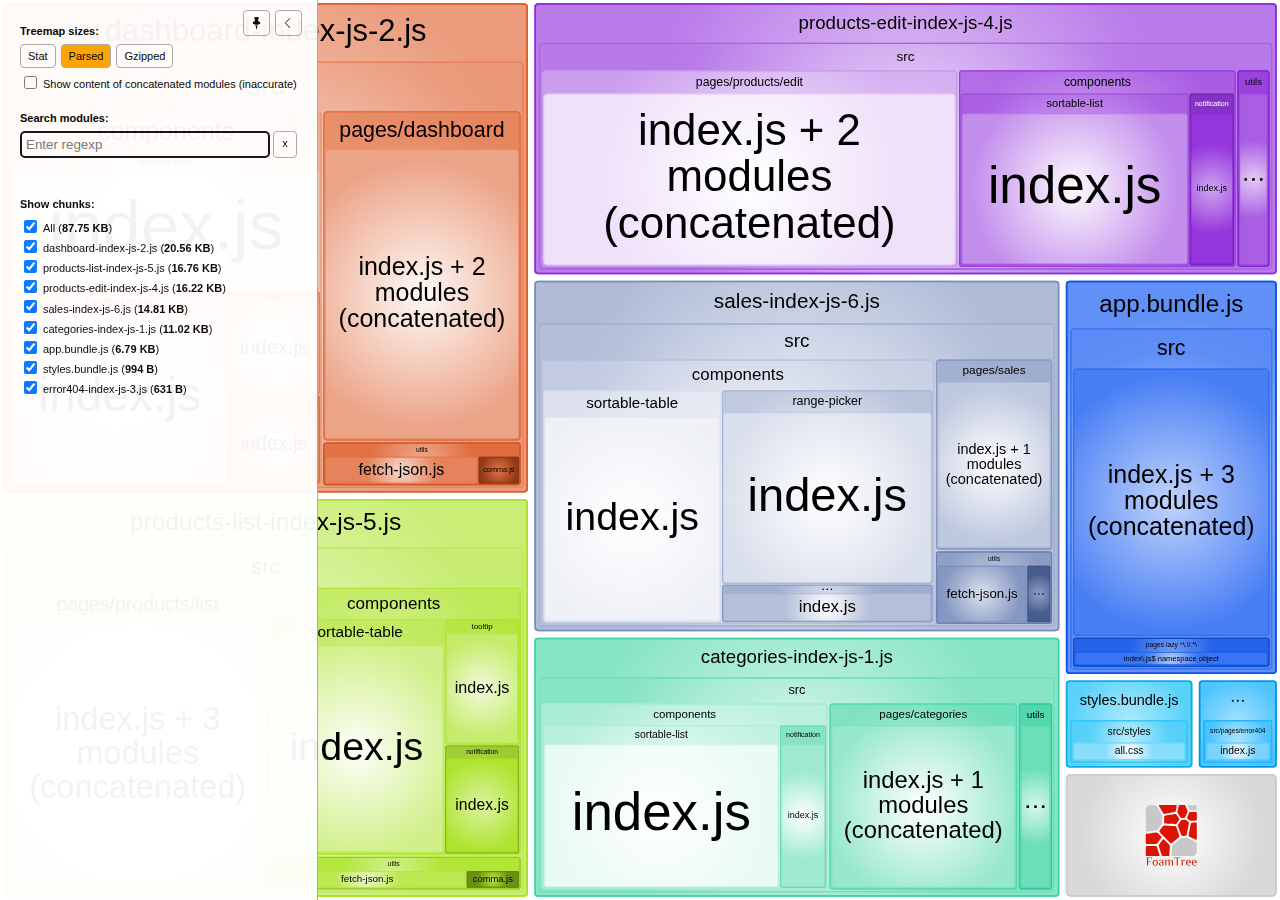
==== commit 61a92b22: "Updates" ====
--- a/report.html
+++ b/report.html
@@ -3,7 +3,7 @@
   <head>
     <meta charset="UTF-8"/>
     <meta name="viewport" content="width=device-width, initial-scale=1"/>
-    <title>project-structure [8 Nov 2021 at 00:07]</title>
+    <title>project-structure [8 Nov 2021 at 00:16]</title>
     <link rel="shortcut icon" href="[data-uri]" type="image/x-icon" />
 
     <script>
@@ -46,7 +46,7 @@
   <body>
     <div id="app"></div>
     <script>
-      window.chartData = [{"label":"app.bundle.js","isAsset":true,"statSize":6288,"parsedSize":6926,"gzipSize":2785,"groups":[{"label":"src","path":"./src","statSize":6288,"groups":[{"label":"pages lazy ^\\.\\/.*\\","path":"./src/pages lazy ^\\.\\/.*\\","statSize":160,"groups":[{"id":0,"label":"index\\.js$ namespace object","path":"./src/pages lazy ^\\.\\/.*\\/index\\.js$ namespace object","statSize":160,"parsedSize":481,"gzipSize":309}],"parsedSize":481,"gzipSize":309},{"id":2,"label":"index.js + 3 modules (concatenated)","path":"./src/index.js + 3 modules (concatenated)","statSize":6128,"parsedSize":4178,"gzipSize":1628,"concatenated":true,"groups":[{"label":"src","path":"./src/index.js + 3 modules (concatenated)/src","statSize":6128,"groups":[{"id":null,"label":"index.js","path":"./src/index.js + 3 modules (concatenated)/src/index.js","statSize":1027,"parsedSize":700,"gzipSize":272,"inaccurateSizes":true},{"label":"router","path":"./src/index.js + 3 modules (concatenated)/src/router","statSize":2177,"groups":[{"id":null,"label":"index.js","path":"./src/index.js + 3 modules (concatenated)/src/router/index.js","statSize":1685,"parsedSize":1148,"gzipSize":447,"inaccurateSizes":true},{"id":null,"label":"render-page.js","path":"./src/index.js + 3 modules (concatenated)/src/router/render-page.js","statSize":492,"parsedSize":335,"gzipSize":130,"inaccurateSizes":true}],"parsedSize":1484,"gzipSize":578,"inaccurateSizes":true},{"label":"components/side-panel","path":"./src/index.js + 3 modules (concatenated)/src/components/side-panel","statSize":2924,"groups":[{"id":null,"label":"index.js","path":"./src/index.js + 3 modules (concatenated)/src/components/side-panel/index.js","statSize":2924,"parsedSize":1993,"gzipSize":776,"inaccurateSizes":true}],"parsedSize":1993,"gzipSize":776,"inaccurateSizes":true}],"parsedSize":4178,"gzipSize":1628,"inaccurateSizes":true}]}],"parsedSize":4659,"gzipSize":1859}]},{"label":"categories-index-js-1.js","isAsset":true,"statSize":18385,"parsedSize":11284,"gzipSize":3328,"groups":[{"label":"src","path":"./src","statSize":18385,"groups":[{"label":"pages/categories","path":"./src/pages/categories","statSize":6903,"groups":[{"id":7,"label":"index.js + 1 modules (concatenated)","path":"./src/pages/categories/index.js + 1 modules (concatenated)","statSize":6903,"parsedSize":4126,"gzipSize":1542,"concatenated":true,"groups":[{"label":"src","path":"./src/pages/categories/index.js + 1 modules (concatenated)/src","statSize":6888,"groups":[{"label":"pages/categories","path":"./src/pages/categories/index.js + 1 modules (concatenated)/src/pages/categories","statSize":2327,"groups":[{"id":null,"label":"index.js","path":"./src/pages/categories/index.js + 1 modules (concatenated)/src/pages/categories/index.js","statSize":2327,"parsedSize":1390,"gzipSize":519,"inaccurateSizes":true}],"parsedSize":1390,"gzipSize":519,"inaccurateSizes":true},{"label":"components/categories","path":"./src/pages/categories/index.js + 1 modules (concatenated)/src/components/categories","statSize":4561,"groups":[{"id":null,"label":"index.js","path":"./src/pages/categories/index.js + 1 modules (concatenated)/src/components/categories/index.js","statSize":4561,"parsedSize":2726,"gzipSize":1018,"inaccurateSizes":true}],"parsedSize":2726,"gzipSize":1018,"inaccurateSizes":true}],"parsedSize":4117,"gzipSize":1538,"inaccurateSizes":true}]}],"parsedSize":4126,"gzipSize":1542},{"label":"utils","path":"./src/utils","statSize":1794,"groups":[{"id":9,"label":"fetch-json.js","path":"./src/utils/fetch-json.js","statSize":1794,"parsedSize":763,"gzipSize":465}],"parsedSize":763,"gzipSize":465},{"label":"components","path":"./src/components","statSize":9688,"groups":[{"label":"notification","path":"./src/components/notification","statSize":1507,"groups":[{"id":10,"label":"index.js","path":"./src/components/notification/index.js","statSize":1507,"parsedSize":1035,"gzipSize":499}],"parsedSize":1035,"gzipSize":499},{"label":"sortable-list","path":"./src/components/sortable-list","statSize":8181,"groups":[{"id":13,"label":"index.js","path":"./src/components/sortable-list/index.js","statSize":8181,"parsedSize":5236,"gzipSize":1562}],"parsedSize":5236,"gzipSize":1562}],"parsedSize":6271,"gzipSize":1825}],"parsedSize":11160,"gzipSize":3276}]},{"label":"dashboard-index-js-2.js","isAsset":true,"statSize":31903,"parsedSize":21055,"gzipSize":5553,"groups":[{"label":"src","path":"./src","statSize":31903,"groups":[{"label":"utils","path":"./src/utils","statSize":2047,"groups":[{"id":9,"label":"fetch-json.js","path":"./src/utils/fetch-json.js","statSize":1794,"parsedSize":763,"gzipSize":465},{"id":11,"label":"comma.js","path":"./src/utils/comma.js","statSize":253,"parsedSize":204,"gzipSize":166}],"parsedSize":967,"gzipSize":563},{"label":"components","path":"./src/components","statSize":19159,"groups":[{"label":"notification","path":"./src/components/notification","statSize":1507,"groups":[{"id":10,"label":"index.js","path":"./src/components/notification/index.js","statSize":1507,"parsedSize":1035,"gzipSize":499}],"parsedSize":1035,"gzipSize":499},{"label":"sortable-table","path":"./src/components/sortable-table","statSize":8031,"groups":[{"id":12,"label":"index.js","path":"./src/components/sortable-table/index.js","statSize":8031,"parsedSize":5304,"gzipSize":1812}],"parsedSize":5304,"gzipSize":1812},{"label":"range-picker","path":"./src/components/range-picker","statSize":7855,"groups":[{"id":14,"label":"index.js","path":"./src/components/range-picker/index.js","statSize":7855,"parsedSize":5234,"gzipSize":1551}],"parsedSize":5234,"gzipSize":1551},{"label":"tooltip","path":"./src/components/tooltip","statSize":1766,"groups":[{"id":15,"label":"index.js","path":"./src/components/tooltip/index.js","statSize":1766,"parsedSize":1205,"gzipSize":482}],"parsedSize":1205,"gzipSize":482}],"parsedSize":12778,"gzipSize":3469},{"label":"pages/dashboard","path":"./src/pages/dashboard","statSize":10697,"groups":[{"id":5,"label":"index.js + 2 modules (concatenated)","path":"./src/pages/dashboard/index.js + 2 modules (concatenated)","statSize":10697,"parsedSize":7171,"gzipSize":2296,"concatenated":true,"groups":[{"label":"src","path":"./src/pages/dashboard/index.js + 2 modules (concatenated)/src","statSize":10672,"groups":[{"label":"pages/dashboard","path":"./src/pages/dashboard/index.js + 2 modules (concatenated)/src/pages/dashboard","statSize":6392,"groups":[{"id":null,"label":"index.js","path":"./src/pages/dashboard/index.js + 2 modules (concatenated)/src/pages/dashboard/index.js","statSize":4877,"parsedSize":3269,"gzipSize":1046,"inaccurateSizes":true},{"id":null,"label":"bestsellers-header.js","path":"./src/pages/dashboard/index.js + 2 modules (concatenated)/src/pages/dashboard/bestsellers-header.js","statSize":1515,"parsedSize":1015,"gzipSize":325,"inaccurateSizes":true}],"parsedSize":4285,"gzipSize":1371,"inaccurateSizes":true},{"label":"components/column-chart","path":"./src/pages/dashboard/index.js + 2 modules (concatenated)/src/components/column-chart","statSize":4280,"groups":[{"id":null,"label":"index.js","path":"./src/pages/dashboard/index.js + 2 modules (concatenated)/src/components/column-chart/index.js","statSize":4280,"parsedSize":2869,"gzipSize":918,"inaccurateSizes":true}],"parsedSize":2869,"gzipSize":918,"inaccurateSizes":true}],"parsedSize":7154,"gzipSize":2290,"inaccurateSizes":true}]}],"parsedSize":7171,"gzipSize":2296}],"parsedSize":20916,"gzipSize":5430}]},{"label":"error404-index-js-3.js","isAsset":true,"statSize":675,"parsedSize":631,"gzipSize":454,"groups":[{"label":"src/pages/error404","path":"./src/pages/error404","statSize":675,"groups":[{"id":3,"label":"index.js","path":"./src/pages/error404/index.js","statSize":675,"parsedSize":475,"gzipSize":374}],"parsedSize":475,"gzipSize":374}]},{"label":"products-edit-index-js-4.js","isAsset":true,"statSize":24831,"parsedSize":16607,"gzipSize":4680,"groups":[{"label":"src","path":"./src","statSize":24831,"groups":[{"label":"utils","path":"./src/utils","statSize":1794,"groups":[{"id":9,"label":"fetch-json.js","path":"./src/utils/fetch-json.js","statSize":1794,"parsedSize":763,"gzipSize":465}],"parsedSize":763,"gzipSize":465},{"label":"components","path":"./src/components","statSize":9688,"groups":[{"label":"notification","path":"./src/components/notification","statSize":1507,"groups":[{"id":10,"label":"index.js","path":"./src/components/notification/index.js","statSize":1507,"parsedSize":1035,"gzipSize":499}],"parsedSize":1035,"gzipSize":499},{"label":"sortable-list","path":"./src/components/sortable-list","statSize":8181,"groups":[{"id":13,"label":"index.js","path":"./src/components/sortable-list/index.js","statSize":8181,"parsedSize":5236,"gzipSize":1562}],"parsedSize":5236,"gzipSize":1562}],"parsedSize":6271,"gzipSize":1825},{"label":"pages/products/edit","path":"./src/pages/products/edit","statSize":13349,"groups":[{"id":6,"label":"index.js + 2 modules (concatenated)","path":"./src/pages/products/edit/index.js + 2 modules (concatenated)","statSize":13349,"parsedSize":9398,"gzipSize":2890,"concatenated":true,"groups":[{"label":"src","path":"./src/pages/products/edit/index.js + 2 modules (concatenated)/src","statSize":13334,"groups":[{"label":"pages/products/edit","path":"./src/pages/products/edit/index.js + 2 modules (concatenated)/src/pages/products/edit","statSize":2644,"groups":[{"id":null,"label":"index.js","path":"./src/pages/products/edit/index.js + 2 modules (concatenated)/src/pages/products/edit/index.js","statSize":2644,"parsedSize":1861,"gzipSize":572,"inaccurateSizes":true}],"parsedSize":1861,"gzipSize":572,"inaccurateSizes":true},{"label":"components/product-form","path":"./src/pages/products/edit/index.js + 2 modules (concatenated)/src/components/product-form","statSize":10542,"groups":[{"id":null,"label":"index.js","path":"./src/pages/products/edit/index.js + 2 modules (concatenated)/src/components/product-form/index.js","statSize":10542,"parsedSize":7421,"gzipSize":2282,"inaccurateSizes":true}],"parsedSize":7421,"gzipSize":2282,"inaccurateSizes":true},{"label":"utils","path":"./src/pages/products/edit/index.js + 2 modules (concatenated)/src/utils","statSize":148,"groups":[{"id":null,"label":"escape-html.js","path":"./src/pages/products/edit/index.js + 2 modules (concatenated)/src/utils/escape-html.js","statSize":148,"parsedSize":104,"gzipSize":32,"inaccurateSizes":true}],"parsedSize":104,"gzipSize":32,"inaccurateSizes":true}],"parsedSize":9387,"gzipSize":2886,"inaccurateSizes":true}]}],"parsedSize":9398,"gzipSize":2890}],"parsedSize":16432,"gzipSize":4629}]},{"label":"products-list-index-js-5.js","isAsset":true,"statSize":25658,"parsedSize":17165,"gzipSize":4690,"groups":[{"label":"src","path":"./src","statSize":25658,"groups":[{"label":"utils","path":"./src/utils","statSize":2047,"groups":[{"id":9,"label":"fetch-json.js","path":"./src/utils/fetch-json.js","statSize":1794,"parsedSize":763,"gzipSize":465},{"id":11,"label":"comma.js","path":"./src/utils/comma.js","statSize":253,"parsedSize":204,"gzipSize":166}],"parsedSize":967,"gzipSize":563},{"label":"components","path":"./src/components","statSize":11304,"groups":[{"label":"notification","path":"./src/components/notification","statSize":1507,"groups":[{"id":10,"label":"index.js","path":"./src/components/notification/index.js","statSize":1507,"parsedSize":1035,"gzipSize":499}],"parsedSize":1035,"gzipSize":499},{"label":"sortable-table","path":"./src/components/sortable-table","statSize":8031,"groups":[{"id":12,"label":"index.js","path":"./src/components/sortable-table/index.js","statSize":8031,"parsedSize":5304,"gzipSize":1812}],"parsedSize":5304,"gzipSize":1812},{"label":"tooltip","path":"./src/components/tooltip","statSize":1766,"groups":[{"id":15,"label":"index.js","path":"./src/components/tooltip/index.js","statSize":1766,"parsedSize":1205,"gzipSize":482}],"parsedSize":1205,"gzipSize":482}],"parsedSize":7544,"gzipSize":2305},{"label":"pages/products/list","path":"./src/pages/products/list","statSize":12307,"groups":[{"id":4,"label":"index.js + 3 modules (concatenated)","path":"./src/pages/products/list/index.js + 3 modules (concatenated)","statSize":12307,"parsedSize":8525,"gzipSize":2509,"concatenated":true,"groups":[{"label":"src","path":"./src/pages/products/list/index.js + 3 modules (concatenated)/src","statSize":12292,"groups":[{"label":"pages/products/list","path":"./src/pages/products/list/index.js + 3 modules (concatenated)/src/pages/products/list","statSize":6593,"groups":[{"id":null,"label":"index.js","path":"./src/pages/products/list/index.js + 3 modules (concatenated)/src/pages/products/list/index.js","statSize":5164,"parsedSize":3577,"gzipSize":1052,"inaccurateSizes":true},{"id":null,"label":"products-header.js","path":"./src/pages/products/list/index.js + 3 modules (concatenated)/src/pages/products/list/products-header.js","statSize":1429,"parsedSize":989,"gzipSize":291,"inaccurateSizes":true}],"parsedSize":4566,"gzipSize":1344,"inaccurateSizes":true},{"label":"components/double-slider","path":"./src/pages/products/list/index.js + 3 modules (concatenated)/src/components/double-slider","statSize":5417,"groups":[{"id":null,"label":"index.js","path":"./src/pages/products/list/index.js + 3 modules (concatenated)/src/components/double-slider/index.js","statSize":5417,"parsedSize":3752,"gzipSize":1104,"inaccurateSizes":true}],"parsedSize":3752,"gzipSize":1104,"inaccurateSizes":true},{"label":"utils","path":"./src/pages/products/list/index.js + 3 modules (concatenated)/src/utils","statSize":282,"groups":[{"id":null,"label":"debounce.js","path":"./src/pages/products/list/index.js + 3 modules (concatenated)/src/utils/debounce.js","statSize":282,"parsedSize":195,"gzipSize":57,"inaccurateSizes":true}],"parsedSize":195,"gzipSize":57,"inaccurateSizes":true}],"parsedSize":8514,"gzipSize":2505,"inaccurateSizes":true}]}],"parsedSize":8525,"gzipSize":2509}],"parsedSize":17036,"gzipSize":4617}]},{"label":"sales-index-js-6.js","isAsset":true,"statSize":23231,"parsedSize":15169,"gzipSize":4290,"groups":[{"label":"src","path":"./src","statSize":23231,"groups":[{"label":"utils","path":"./src/utils","statSize":2047,"groups":[{"id":9,"label":"fetch-json.js","path":"./src/utils/fetch-json.js","statSize":1794,"parsedSize":763,"gzipSize":465},{"id":11,"label":"comma.js","path":"./src/utils/comma.js","statSize":253,"parsedSize":204,"gzipSize":166}],"parsedSize":967,"gzipSize":563},{"label":"components","path":"./src/components","statSize":17393,"groups":[{"label":"notification","path":"./src/components/notification","statSize":1507,"groups":[{"id":10,"label":"index.js","path":"./src/components/notification/index.js","statSize":1507,"parsedSize":1035,"gzipSize":499}],"parsedSize":1035,"gzipSize":499},{"label":"sortable-table","path":"./src/components/sortable-table","statSize":8031,"groups":[{"id":12,"label":"index.js","path":"./src/components/sortable-table/index.js","statSize":8031,"parsedSize":5304,"gzipSize":1812}],"parsedSize":5304,"gzipSize":1812},{"label":"range-picker","path":"./src/components/range-picker","statSize":7855,"groups":[{"id":14,"label":"index.js","path":"./src/components/range-picker/index.js","statSize":7855,"parsedSize":5234,"gzipSize":1551}],"parsedSize":5234,"gzipSize":1551}],"parsedSize":11573,"gzipSize":3251},{"label":"pages/sales","path":"./src/pages/sales","statSize":3791,"groups":[{"id":8,"label":"index.js + 1 modules (concatenated)","path":"./src/pages/sales/index.js + 1 modules (concatenated)","statSize":3791,"parsedSize":2495,"gzipSize":1059,"concatenated":true,"groups":[{"label":"src/pages/sales","path":"./src/pages/sales/index.js + 1 modules (concatenated)/src/pages/sales","statSize":3776,"groups":[{"id":null,"label":"index.js","path":"./src/pages/sales/index.js + 1 modules (concatenated)/src/pages/sales/index.js","statSize":3068,"parsedSize":2019,"gzipSize":857,"inaccurateSizes":true},{"id":null,"label":"sales-header.js","path":"./src/pages/sales/index.js + 1 modules (concatenated)/src/pages/sales/sales-header.js","statSize":708,"parsedSize":465,"gzipSize":197,"inaccurateSizes":true}],"parsedSize":2485,"gzipSize":1054,"inaccurateSizes":true}]}],"parsedSize":2495,"gzipSize":1059}],"parsedSize":15035,"gzipSize":4213}]},{"label":"styles.bundle.js","isAsset":true,"statSize":121,"parsedSize":994,"gzipSize":500,"groups":[{"label":"src/styles","path":"./src/styles","statSize":121,"groups":[{"id":1,"label":"all.css","path":"./src/styles/all.css","statSize":39,"parsedSize":17,"gzipSize":37},{"id":"","label":"common.css","path":"./src/styles/common.css","statSize":82}],"parsedSize":17,"gzipSize":37}]}];
+      window.chartData = [{"label":"app.bundle.js","isAsset":true,"statSize":6311,"parsedSize":6949,"gzipSize":2788,"groups":[{"label":"src","path":"./src","statSize":6311,"groups":[{"label":"pages lazy ^\\.\\/.*\\","path":"./src/pages lazy ^\\.\\/.*\\","statSize":160,"groups":[{"id":0,"label":"index\\.js$ namespace object","path":"./src/pages lazy ^\\.\\/.*\\/index\\.js$ namespace object","statSize":160,"parsedSize":481,"gzipSize":309}],"parsedSize":481,"gzipSize":309},{"id":2,"label":"index.js + 3 modules (concatenated)","path":"./src/index.js + 3 modules (concatenated)","statSize":6151,"parsedSize":4201,"gzipSize":1631,"concatenated":true,"groups":[{"label":"src","path":"./src/index.js + 3 modules (concatenated)/src","statSize":6151,"groups":[{"id":null,"label":"index.js","path":"./src/index.js + 3 modules (concatenated)/src/index.js","statSize":1027,"parsedSize":701,"gzipSize":272,"inaccurateSizes":true},{"label":"router","path":"./src/index.js + 3 modules (concatenated)/src/router","statSize":2177,"groups":[{"id":null,"label":"index.js","path":"./src/index.js + 3 modules (concatenated)/src/router/index.js","statSize":1685,"parsedSize":1150,"gzipSize":446,"inaccurateSizes":true},{"id":null,"label":"render-page.js","path":"./src/index.js + 3 modules (concatenated)/src/router/render-page.js","statSize":492,"parsedSize":336,"gzipSize":130,"inaccurateSizes":true}],"parsedSize":1486,"gzipSize":577,"inaccurateSizes":true},{"label":"components/side-panel","path":"./src/index.js + 3 modules (concatenated)/src/components/side-panel","statSize":2947,"groups":[{"id":null,"label":"index.js","path":"./src/index.js + 3 modules (concatenated)/src/components/side-panel/index.js","statSize":2947,"parsedSize":2012,"gzipSize":781,"inaccurateSizes":true}],"parsedSize":2012,"gzipSize":781,"inaccurateSizes":true}],"parsedSize":4201,"gzipSize":1631,"inaccurateSizes":true}]}],"parsedSize":4682,"gzipSize":1862}]},{"label":"categories-index-js-1.js","isAsset":true,"statSize":18385,"parsedSize":11284,"gzipSize":3328,"groups":[{"label":"src","path":"./src","statSize":18385,"groups":[{"label":"pages/categories","path":"./src/pages/categories","statSize":6903,"groups":[{"id":7,"label":"index.js + 1 modules (concatenated)","path":"./src/pages/categories/index.js + 1 modules (concatenated)","statSize":6903,"parsedSize":4126,"gzipSize":1542,"concatenated":true,"groups":[{"label":"src","path":"./src/pages/categories/index.js + 1 modules (concatenated)/src","statSize":6888,"groups":[{"label":"pages/categories","path":"./src/pages/categories/index.js + 1 modules (concatenated)/src/pages/categories","statSize":2327,"groups":[{"id":null,"label":"index.js","path":"./src/pages/categories/index.js + 1 modules (concatenated)/src/pages/categories/index.js","statSize":2327,"parsedSize":1390,"gzipSize":519,"inaccurateSizes":true}],"parsedSize":1390,"gzipSize":519,"inaccurateSizes":true},{"label":"components/categories","path":"./src/pages/categories/index.js + 1 modules (concatenated)/src/components/categories","statSize":4561,"groups":[{"id":null,"label":"index.js","path":"./src/pages/categories/index.js + 1 modules (concatenated)/src/components/categories/index.js","statSize":4561,"parsedSize":2726,"gzipSize":1018,"inaccurateSizes":true}],"parsedSize":2726,"gzipSize":1018,"inaccurateSizes":true}],"parsedSize":4117,"gzipSize":1538,"inaccurateSizes":true}]}],"parsedSize":4126,"gzipSize":1542},{"label":"utils","path":"./src/utils","statSize":1794,"groups":[{"id":9,"label":"fetch-json.js","path":"./src/utils/fetch-json.js","statSize":1794,"parsedSize":763,"gzipSize":465}],"parsedSize":763,"gzipSize":465},{"label":"components","path":"./src/components","statSize":9688,"groups":[{"label":"notification","path":"./src/components/notification","statSize":1507,"groups":[{"id":10,"label":"index.js","path":"./src/components/notification/index.js","statSize":1507,"parsedSize":1035,"gzipSize":499}],"parsedSize":1035,"gzipSize":499},{"label":"sortable-list","path":"./src/components/sortable-list","statSize":8181,"groups":[{"id":13,"label":"index.js","path":"./src/components/sortable-list/index.js","statSize":8181,"parsedSize":5236,"gzipSize":1562}],"parsedSize":5236,"gzipSize":1562}],"parsedSize":6271,"gzipSize":1825}],"parsedSize":11160,"gzipSize":3276}]},{"label":"dashboard-index-js-2.js","isAsset":true,"statSize":31903,"parsedSize":21055,"gzipSize":5553,"groups":[{"label":"src","path":"./src","statSize":31903,"groups":[{"label":"utils","path":"./src/utils","statSize":2047,"groups":[{"id":9,"label":"fetch-json.js","path":"./src/utils/fetch-json.js","statSize":1794,"parsedSize":763,"gzipSize":465},{"id":11,"label":"comma.js","path":"./src/utils/comma.js","statSize":253,"parsedSize":204,"gzipSize":166}],"parsedSize":967,"gzipSize":563},{"label":"components","path":"./src/components","statSize":19159,"groups":[{"label":"notification","path":"./src/components/notification","statSize":1507,"groups":[{"id":10,"label":"index.js","path":"./src/components/notification/index.js","statSize":1507,"parsedSize":1035,"gzipSize":499}],"parsedSize":1035,"gzipSize":499},{"label":"sortable-table","path":"./src/components/sortable-table","statSize":8031,"groups":[{"id":12,"label":"index.js","path":"./src/components/sortable-table/index.js","statSize":8031,"parsedSize":5304,"gzipSize":1812}],"parsedSize":5304,"gzipSize":1812},{"label":"range-picker","path":"./src/components/range-picker","statSize":7855,"groups":[{"id":14,"label":"index.js","path":"./src/components/range-picker/index.js","statSize":7855,"parsedSize":5234,"gzipSize":1551}],"parsedSize":5234,"gzipSize":1551},{"label":"tooltip","path":"./src/components/tooltip","statSize":1766,"groups":[{"id":15,"label":"index.js","path":"./src/components/tooltip/index.js","statSize":1766,"parsedSize":1205,"gzipSize":482}],"parsedSize":1205,"gzipSize":482}],"parsedSize":12778,"gzipSize":3469},{"label":"pages/dashboard","path":"./src/pages/dashboard","statSize":10697,"groups":[{"id":5,"label":"index.js + 2 modules (concatenated)","path":"./src/pages/dashboard/index.js + 2 modules (concatenated)","statSize":10697,"parsedSize":7171,"gzipSize":2296,"concatenated":true,"groups":[{"label":"src","path":"./src/pages/dashboard/index.js + 2 modules (concatenated)/src","statSize":10672,"groups":[{"label":"pages/dashboard","path":"./src/pages/dashboard/index.js + 2 modules (concatenated)/src/pages/dashboard","statSize":6392,"groups":[{"id":null,"label":"index.js","path":"./src/pages/dashboard/index.js + 2 modules (concatenated)/src/pages/dashboard/index.js","statSize":4877,"parsedSize":3269,"gzipSize":1046,"inaccurateSizes":true},{"id":null,"label":"bestsellers-header.js","path":"./src/pages/dashboard/index.js + 2 modules (concatenated)/src/pages/dashboard/bestsellers-header.js","statSize":1515,"parsedSize":1015,"gzipSize":325,"inaccurateSizes":true}],"parsedSize":4285,"gzipSize":1371,"inaccurateSizes":true},{"label":"components/column-chart","path":"./src/pages/dashboard/index.js + 2 modules (concatenated)/src/components/column-chart","statSize":4280,"groups":[{"id":null,"label":"index.js","path":"./src/pages/dashboard/index.js + 2 modules (concatenated)/src/components/column-chart/index.js","statSize":4280,"parsedSize":2869,"gzipSize":918,"inaccurateSizes":true}],"parsedSize":2869,"gzipSize":918,"inaccurateSizes":true}],"parsedSize":7154,"gzipSize":2290,"inaccurateSizes":true}]}],"parsedSize":7171,"gzipSize":2296}],"parsedSize":20916,"gzipSize":5430}]},{"label":"error404-index-js-3.js","isAsset":true,"statSize":675,"parsedSize":631,"gzipSize":454,"groups":[{"label":"src/pages/error404","path":"./src/pages/error404","statSize":675,"groups":[{"id":3,"label":"index.js","path":"./src/pages/error404/index.js","statSize":675,"parsedSize":475,"gzipSize":374}],"parsedSize":475,"gzipSize":374}]},{"label":"products-edit-index-js-4.js","isAsset":true,"statSize":24835,"parsedSize":16611,"gzipSize":4680,"groups":[{"label":"src","path":"./src","statSize":24835,"groups":[{"label":"utils","path":"./src/utils","statSize":1794,"groups":[{"id":9,"label":"fetch-json.js","path":"./src/utils/fetch-json.js","statSize":1794,"parsedSize":763,"gzipSize":465}],"parsedSize":763,"gzipSize":465},{"label":"components","path":"./src/components","statSize":9688,"groups":[{"label":"notification","path":"./src/components/notification","statSize":1507,"groups":[{"id":10,"label":"index.js","path":"./src/components/notification/index.js","statSize":1507,"parsedSize":1035,"gzipSize":499}],"parsedSize":1035,"gzipSize":499},{"label":"sortable-list","path":"./src/components/sortable-list","statSize":8181,"groups":[{"id":13,"label":"index.js","path":"./src/components/sortable-list/index.js","statSize":8181,"parsedSize":5236,"gzipSize":1562}],"parsedSize":5236,"gzipSize":1562}],"parsedSize":6271,"gzipSize":1825},{"label":"pages/products/edit","path":"./src/pages/products/edit","statSize":13353,"groups":[{"id":6,"label":"index.js + 2 modules (concatenated)","path":"./src/pages/products/edit/index.js + 2 modules (concatenated)","statSize":13353,"parsedSize":9402,"gzipSize":2890,"concatenated":true,"groups":[{"label":"src","path":"./src/pages/products/edit/index.js + 2 modules (concatenated)/src","statSize":13338,"groups":[{"label":"pages/products/edit","path":"./src/pages/products/edit/index.js + 2 modules (concatenated)/src/pages/products/edit","statSize":2644,"groups":[{"id":null,"label":"index.js","path":"./src/pages/products/edit/index.js + 2 modules (concatenated)/src/pages/products/edit/index.js","statSize":2644,"parsedSize":1861,"gzipSize":572,"inaccurateSizes":true}],"parsedSize":1861,"gzipSize":572,"inaccurateSizes":true},{"label":"components/product-form","path":"./src/pages/products/edit/index.js + 2 modules (concatenated)/src/components/product-form","statSize":10546,"groups":[{"id":null,"label":"index.js","path":"./src/pages/products/edit/index.js + 2 modules (concatenated)/src/components/product-form/index.js","statSize":10546,"parsedSize":7425,"gzipSize":2282,"inaccurateSizes":true}],"parsedSize":7425,"gzipSize":2282,"inaccurateSizes":true},{"label":"utils","path":"./src/pages/products/edit/index.js + 2 modules (concatenated)/src/utils","statSize":148,"groups":[{"id":null,"label":"escape-html.js","path":"./src/pages/products/edit/index.js + 2 modules (concatenated)/src/utils/escape-html.js","statSize":148,"parsedSize":104,"gzipSize":32,"inaccurateSizes":true}],"parsedSize":104,"gzipSize":32,"inaccurateSizes":true}],"parsedSize":9391,"gzipSize":2886,"inaccurateSizes":true}]}],"parsedSize":9402,"gzipSize":2890}],"parsedSize":16436,"gzipSize":4629}]},{"label":"products-list-index-js-5.js","isAsset":true,"statSize":25658,"parsedSize":17165,"gzipSize":4690,"groups":[{"label":"src","path":"./src","statSize":25658,"groups":[{"label":"utils","path":"./src/utils","statSize":2047,"groups":[{"id":9,"label":"fetch-json.js","path":"./src/utils/fetch-json.js","statSize":1794,"parsedSize":763,"gzipSize":465},{"id":11,"label":"comma.js","path":"./src/utils/comma.js","statSize":253,"parsedSize":204,"gzipSize":166}],"parsedSize":967,"gzipSize":563},{"label":"components","path":"./src/components","statSize":11304,"groups":[{"label":"notification","path":"./src/components/notification","statSize":1507,"groups":[{"id":10,"label":"index.js","path":"./src/components/notification/index.js","statSize":1507,"parsedSize":1035,"gzipSize":499}],"parsedSize":1035,"gzipSize":499},{"label":"sortable-table","path":"./src/components/sortable-table","statSize":8031,"groups":[{"id":12,"label":"index.js","path":"./src/components/sortable-table/index.js","statSize":8031,"parsedSize":5304,"gzipSize":1812}],"parsedSize":5304,"gzipSize":1812},{"label":"tooltip","path":"./src/components/tooltip","statSize":1766,"groups":[{"id":15,"label":"index.js","path":"./src/components/tooltip/index.js","statSize":1766,"parsedSize":1205,"gzipSize":482}],"parsedSize":1205,"gzipSize":482}],"parsedSize":7544,"gzipSize":2305},{"label":"pages/products/list","path":"./src/pages/products/list","statSize":12307,"groups":[{"id":4,"label":"index.js + 3 modules (concatenated)","path":"./src/pages/products/list/index.js + 3 modules (concatenated)","statSize":12307,"parsedSize":8525,"gzipSize":2509,"concatenated":true,"groups":[{"label":"src","path":"./src/pages/products/list/index.js + 3 modules (concatenated)/src","statSize":12292,"groups":[{"label":"pages/products/list","path":"./src/pages/products/list/index.js + 3 modules (concatenated)/src/pages/products/list","statSize":6593,"groups":[{"id":null,"label":"index.js","path":"./src/pages/products/list/index.js + 3 modules (concatenated)/src/pages/products/list/index.js","statSize":5164,"parsedSize":3577,"gzipSize":1052,"inaccurateSizes":true},{"id":null,"label":"products-header.js","path":"./src/pages/products/list/index.js + 3 modules (concatenated)/src/pages/products/list/products-header.js","statSize":1429,"parsedSize":989,"gzipSize":291,"inaccurateSizes":true}],"parsedSize":4566,"gzipSize":1344,"inaccurateSizes":true},{"label":"components/double-slider","path":"./src/pages/products/list/index.js + 3 modules (concatenated)/src/components/double-slider","statSize":5417,"groups":[{"id":null,"label":"index.js","path":"./src/pages/products/list/index.js + 3 modules (concatenated)/src/components/double-slider/index.js","statSize":5417,"parsedSize":3752,"gzipSize":1104,"inaccurateSizes":true}],"parsedSize":3752,"gzipSize":1104,"inaccurateSizes":true},{"label":"utils","path":"./src/pages/products/list/index.js + 3 modules (concatenated)/src/utils","statSize":282,"groups":[{"id":null,"label":"debounce.js","path":"./src/pages/products/list/index.js + 3 modules (concatenated)/src/utils/debounce.js","statSize":282,"parsedSize":195,"gzipSize":57,"inaccurateSizes":true}],"parsedSize":195,"gzipSize":57,"inaccurateSizes":true}],"parsedSize":8514,"gzipSize":2505,"inaccurateSizes":true}]}],"parsedSize":8525,"gzipSize":2509}],"parsedSize":17036,"gzipSize":4617}]},{"label":"sales-index-js-6.js","isAsset":true,"statSize":23231,"parsedSize":15169,"gzipSize":4290,"groups":[{"label":"src","path":"./src","statSize":23231,"groups":[{"label":"utils","path":"./src/utils","statSize":2047,"groups":[{"id":9,"label":"fetch-json.js","path":"./src/utils/fetch-json.js","statSize":1794,"parsedSize":763,"gzipSize":465},{"id":11,"label":"comma.js","path":"./src/utils/comma.js","statSize":253,"parsedSize":204,"gzipSize":166}],"parsedSize":967,"gzipSize":563},{"label":"components","path":"./src/components","statSize":17393,"groups":[{"label":"notification","path":"./src/components/notification","statSize":1507,"groups":[{"id":10,"label":"index.js","path":"./src/components/notification/index.js","statSize":1507,"parsedSize":1035,"gzipSize":499}],"parsedSize":1035,"gzipSize":499},{"label":"sortable-table","path":"./src/components/sortable-table","statSize":8031,"groups":[{"id":12,"label":"index.js","path":"./src/components/sortable-table/index.js","statSize":8031,"parsedSize":5304,"gzipSize":1812}],"parsedSize":5304,"gzipSize":1812},{"label":"range-picker","path":"./src/components/range-picker","statSize":7855,"groups":[{"id":14,"label":"index.js","path":"./src/components/range-picker/index.js","statSize":7855,"parsedSize":5234,"gzipSize":1551}],"parsedSize":5234,"gzipSize":1551}],"parsedSize":11573,"gzipSize":3251},{"label":"pages/sales","path":"./src/pages/sales","statSize":3791,"groups":[{"id":8,"label":"index.js + 1 modules (concatenated)","path":"./src/pages/sales/index.js + 1 modules (concatenated)","statSize":3791,"parsedSize":2495,"gzipSize":1059,"concatenated":true,"groups":[{"label":"src/pages/sales","path":"./src/pages/sales/index.js + 1 modules (concatenated)/src/pages/sales","statSize":3776,"groups":[{"id":null,"label":"index.js","path":"./src/pages/sales/index.js + 1 modules (concatenated)/src/pages/sales/index.js","statSize":3068,"parsedSize":2019,"gzipSize":857,"inaccurateSizes":true},{"id":null,"label":"sales-header.js","path":"./src/pages/sales/index.js + 1 modules (concatenated)/src/pages/sales/sales-header.js","statSize":708,"parsedSize":465,"gzipSize":197,"inaccurateSizes":true}],"parsedSize":2485,"gzipSize":1054,"inaccurateSizes":true}]}],"parsedSize":2495,"gzipSize":1059}],"parsedSize":15035,"gzipSize":4213}]},{"label":"styles.bundle.js","isAsset":true,"statSize":121,"parsedSize":994,"gzipSize":500,"groups":[{"label":"src/styles","path":"./src/styles","statSize":121,"groups":[{"id":1,"label":"all.css","path":"./src/styles/all.css","statSize":39,"parsedSize":17,"gzipSize":37},{"id":"","label":"common.css","path":"./src/styles/common.css","statSize":82}],"parsedSize":17,"gzipSize":37}]}];
       window.defaultSizes = "parsed";
     </script>
   </body>
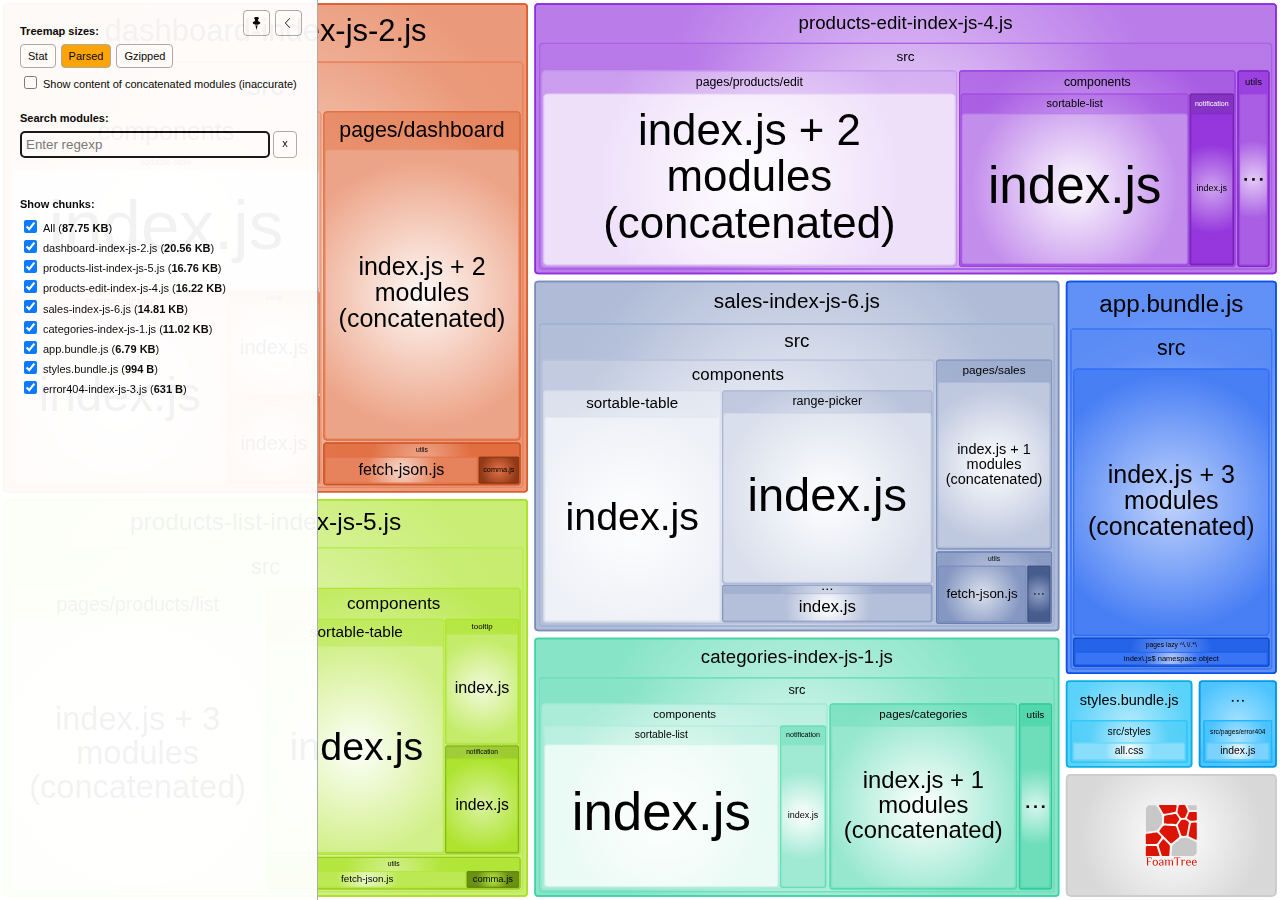
==== commit 8fadf15e: "Updates" ====
--- a/report.html
+++ b/report.html
@@ -3,7 +3,7 @@
   <head>
     <meta charset="UTF-8"/>
     <meta name="viewport" content="width=device-width, initial-scale=1"/>
-    <title>project-structure [8 Nov 2021 at 00:16]</title>
+    <title>project-structure [8 Nov 2021 at 00:26]</title>
     <link rel="shortcut icon" href="[data-uri]" type="image/x-icon" />
 
     <script>
@@ -46,7 +46,7 @@
   <body>
     <div id="app"></div>
     <script>
-      window.chartData = [{"label":"app.bundle.js","isAsset":true,"statSize":6311,"parsedSize":6949,"gzipSize":2788,"groups":[{"label":"src","path":"./src","statSize":6311,"groups":[{"label":"pages lazy ^\\.\\/.*\\","path":"./src/pages lazy ^\\.\\/.*\\","statSize":160,"groups":[{"id":0,"label":"index\\.js$ namespace object","path":"./src/pages lazy ^\\.\\/.*\\/index\\.js$ namespace object","statSize":160,"parsedSize":481,"gzipSize":309}],"parsedSize":481,"gzipSize":309},{"id":2,"label":"index.js + 3 modules (concatenated)","path":"./src/index.js + 3 modules (concatenated)","statSize":6151,"parsedSize":4201,"gzipSize":1631,"concatenated":true,"groups":[{"label":"src","path":"./src/index.js + 3 modules (concatenated)/src","statSize":6151,"groups":[{"id":null,"label":"index.js","path":"./src/index.js + 3 modules (concatenated)/src/index.js","statSize":1027,"parsedSize":701,"gzipSize":272,"inaccurateSizes":true},{"label":"router","path":"./src/index.js + 3 modules (concatenated)/src/router","statSize":2177,"groups":[{"id":null,"label":"index.js","path":"./src/index.js + 3 modules (concatenated)/src/router/index.js","statSize":1685,"parsedSize":1150,"gzipSize":446,"inaccurateSizes":true},{"id":null,"label":"render-page.js","path":"./src/index.js + 3 modules (concatenated)/src/router/render-page.js","statSize":492,"parsedSize":336,"gzipSize":130,"inaccurateSizes":true}],"parsedSize":1486,"gzipSize":577,"inaccurateSizes":true},{"label":"components/side-panel","path":"./src/index.js + 3 modules (concatenated)/src/components/side-panel","statSize":2947,"groups":[{"id":null,"label":"index.js","path":"./src/index.js + 3 modules (concatenated)/src/components/side-panel/index.js","statSize":2947,"parsedSize":2012,"gzipSize":781,"inaccurateSizes":true}],"parsedSize":2012,"gzipSize":781,"inaccurateSizes":true}],"parsedSize":4201,"gzipSize":1631,"inaccurateSizes":true}]}],"parsedSize":4682,"gzipSize":1862}]},{"label":"categories-index-js-1.js","isAsset":true,"statSize":18385,"parsedSize":11284,"gzipSize":3328,"groups":[{"label":"src","path":"./src","statSize":18385,"groups":[{"label":"pages/categories","path":"./src/pages/categories","statSize":6903,"groups":[{"id":7,"label":"index.js + 1 modules (concatenated)","path":"./src/pages/categories/index.js + 1 modules (concatenated)","statSize":6903,"parsedSize":4126,"gzipSize":1542,"concatenated":true,"groups":[{"label":"src","path":"./src/pages/categories/index.js + 1 modules (concatenated)/src","statSize":6888,"groups":[{"label":"pages/categories","path":"./src/pages/categories/index.js + 1 modules (concatenated)/src/pages/categories","statSize":2327,"groups":[{"id":null,"label":"index.js","path":"./src/pages/categories/index.js + 1 modules (concatenated)/src/pages/categories/index.js","statSize":2327,"parsedSize":1390,"gzipSize":519,"inaccurateSizes":true}],"parsedSize":1390,"gzipSize":519,"inaccurateSizes":true},{"label":"components/categories","path":"./src/pages/categories/index.js + 1 modules (concatenated)/src/components/categories","statSize":4561,"groups":[{"id":null,"label":"index.js","path":"./src/pages/categories/index.js + 1 modules (concatenated)/src/components/categories/index.js","statSize":4561,"parsedSize":2726,"gzipSize":1018,"inaccurateSizes":true}],"parsedSize":2726,"gzipSize":1018,"inaccurateSizes":true}],"parsedSize":4117,"gzipSize":1538,"inaccurateSizes":true}]}],"parsedSize":4126,"gzipSize":1542},{"label":"utils","path":"./src/utils","statSize":1794,"groups":[{"id":9,"label":"fetch-json.js","path":"./src/utils/fetch-json.js","statSize":1794,"parsedSize":763,"gzipSize":465}],"parsedSize":763,"gzipSize":465},{"label":"components","path":"./src/components","statSize":9688,"groups":[{"label":"notification","path":"./src/components/notification","statSize":1507,"groups":[{"id":10,"label":"index.js","path":"./src/components/notification/index.js","statSize":1507,"parsedSize":1035,"gzipSize":499}],"parsedSize":1035,"gzipSize":499},{"label":"sortable-list","path":"./src/components/sortable-list","statSize":8181,"groups":[{"id":13,"label":"index.js","path":"./src/components/sortable-list/index.js","statSize":8181,"parsedSize":5236,"gzipSize":1562}],"parsedSize":5236,"gzipSize":1562}],"parsedSize":6271,"gzipSize":1825}],"parsedSize":11160,"gzipSize":3276}]},{"label":"dashboard-index-js-2.js","isAsset":true,"statSize":31903,"parsedSize":21055,"gzipSize":5553,"groups":[{"label":"src","path":"./src","statSize":31903,"groups":[{"label":"utils","path":"./src/utils","statSize":2047,"groups":[{"id":9,"label":"fetch-json.js","path":"./src/utils/fetch-json.js","statSize":1794,"parsedSize":763,"gzipSize":465},{"id":11,"label":"comma.js","path":"./src/utils/comma.js","statSize":253,"parsedSize":204,"gzipSize":166}],"parsedSize":967,"gzipSize":563},{"label":"components","path":"./src/components","statSize":19159,"groups":[{"label":"notification","path":"./src/components/notification","statSize":1507,"groups":[{"id":10,"label":"index.js","path":"./src/components/notification/index.js","statSize":1507,"parsedSize":1035,"gzipSize":499}],"parsedSize":1035,"gzipSize":499},{"label":"sortable-table","path":"./src/components/sortable-table","statSize":8031,"groups":[{"id":12,"label":"index.js","path":"./src/components/sortable-table/index.js","statSize":8031,"parsedSize":5304,"gzipSize":1812}],"parsedSize":5304,"gzipSize":1812},{"label":"range-picker","path":"./src/components/range-picker","statSize":7855,"groups":[{"id":14,"label":"index.js","path":"./src/components/range-picker/index.js","statSize":7855,"parsedSize":5234,"gzipSize":1551}],"parsedSize":5234,"gzipSize":1551},{"label":"tooltip","path":"./src/components/tooltip","statSize":1766,"groups":[{"id":15,"label":"index.js","path":"./src/components/tooltip/index.js","statSize":1766,"parsedSize":1205,"gzipSize":482}],"parsedSize":1205,"gzipSize":482}],"parsedSize":12778,"gzipSize":3469},{"label":"pages/dashboard","path":"./src/pages/dashboard","statSize":10697,"groups":[{"id":5,"label":"index.js + 2 modules (concatenated)","path":"./src/pages/dashboard/index.js + 2 modules (concatenated)","statSize":10697,"parsedSize":7171,"gzipSize":2296,"concatenated":true,"groups":[{"label":"src","path":"./src/pages/dashboard/index.js + 2 modules (concatenated)/src","statSize":10672,"groups":[{"label":"pages/dashboard","path":"./src/pages/dashboard/index.js + 2 modules (concatenated)/src/pages/dashboard","statSize":6392,"groups":[{"id":null,"label":"index.js","path":"./src/pages/dashboard/index.js + 2 modules (concatenated)/src/pages/dashboard/index.js","statSize":4877,"parsedSize":3269,"gzipSize":1046,"inaccurateSizes":true},{"id":null,"label":"bestsellers-header.js","path":"./src/pages/dashboard/index.js + 2 modules (concatenated)/src/pages/dashboard/bestsellers-header.js","statSize":1515,"parsedSize":1015,"gzipSize":325,"inaccurateSizes":true}],"parsedSize":4285,"gzipSize":1371,"inaccurateSizes":true},{"label":"components/column-chart","path":"./src/pages/dashboard/index.js + 2 modules (concatenated)/src/components/column-chart","statSize":4280,"groups":[{"id":null,"label":"index.js","path":"./src/pages/dashboard/index.js + 2 modules (concatenated)/src/components/column-chart/index.js","statSize":4280,"parsedSize":2869,"gzipSize":918,"inaccurateSizes":true}],"parsedSize":2869,"gzipSize":918,"inaccurateSizes":true}],"parsedSize":7154,"gzipSize":2290,"inaccurateSizes":true}]}],"parsedSize":7171,"gzipSize":2296}],"parsedSize":20916,"gzipSize":5430}]},{"label":"error404-index-js-3.js","isAsset":true,"statSize":675,"parsedSize":631,"gzipSize":454,"groups":[{"label":"src/pages/error404","path":"./src/pages/error404","statSize":675,"groups":[{"id":3,"label":"index.js","path":"./src/pages/error404/index.js","statSize":675,"parsedSize":475,"gzipSize":374}],"parsedSize":475,"gzipSize":374}]},{"label":"products-edit-index-js-4.js","isAsset":true,"statSize":24835,"parsedSize":16611,"gzipSize":4680,"groups":[{"label":"src","path":"./src","statSize":24835,"groups":[{"label":"utils","path":"./src/utils","statSize":1794,"groups":[{"id":9,"label":"fetch-json.js","path":"./src/utils/fetch-json.js","statSize":1794,"parsedSize":763,"gzipSize":465}],"parsedSize":763,"gzipSize":465},{"label":"components","path":"./src/components","statSize":9688,"groups":[{"label":"notification","path":"./src/components/notification","statSize":1507,"groups":[{"id":10,"label":"index.js","path":"./src/components/notification/index.js","statSize":1507,"parsedSize":1035,"gzipSize":499}],"parsedSize":1035,"gzipSize":499},{"label":"sortable-list","path":"./src/components/sortable-list","statSize":8181,"groups":[{"id":13,"label":"index.js","path":"./src/components/sortable-list/index.js","statSize":8181,"parsedSize":5236,"gzipSize":1562}],"parsedSize":5236,"gzipSize":1562}],"parsedSize":6271,"gzipSize":1825},{"label":"pages/products/edit","path":"./src/pages/products/edit","statSize":13353,"groups":[{"id":6,"label":"index.js + 2 modules (concatenated)","path":"./src/pages/products/edit/index.js + 2 modules (concatenated)","statSize":13353,"parsedSize":9402,"gzipSize":2890,"concatenated":true,"groups":[{"label":"src","path":"./src/pages/products/edit/index.js + 2 modules (concatenated)/src","statSize":13338,"groups":[{"label":"pages/products/edit","path":"./src/pages/products/edit/index.js + 2 modules (concatenated)/src/pages/products/edit","statSize":2644,"groups":[{"id":null,"label":"index.js","path":"./src/pages/products/edit/index.js + 2 modules (concatenated)/src/pages/products/edit/index.js","statSize":2644,"parsedSize":1861,"gzipSize":572,"inaccurateSizes":true}],"parsedSize":1861,"gzipSize":572,"inaccurateSizes":true},{"label":"components/product-form","path":"./src/pages/products/edit/index.js + 2 modules (concatenated)/src/components/product-form","statSize":10546,"groups":[{"id":null,"label":"index.js","path":"./src/pages/products/edit/index.js + 2 modules (concatenated)/src/components/product-form/index.js","statSize":10546,"parsedSize":7425,"gzipSize":2282,"inaccurateSizes":true}],"parsedSize":7425,"gzipSize":2282,"inaccurateSizes":true},{"label":"utils","path":"./src/pages/products/edit/index.js + 2 modules (concatenated)/src/utils","statSize":148,"groups":[{"id":null,"label":"escape-html.js","path":"./src/pages/products/edit/index.js + 2 modules (concatenated)/src/utils/escape-html.js","statSize":148,"parsedSize":104,"gzipSize":32,"inaccurateSizes":true}],"parsedSize":104,"gzipSize":32,"inaccurateSizes":true}],"parsedSize":9391,"gzipSize":2886,"inaccurateSizes":true}]}],"parsedSize":9402,"gzipSize":2890}],"parsedSize":16436,"gzipSize":4629}]},{"label":"products-list-index-js-5.js","isAsset":true,"statSize":25658,"parsedSize":17165,"gzipSize":4690,"groups":[{"label":"src","path":"./src","statSize":25658,"groups":[{"label":"utils","path":"./src/utils","statSize":2047,"groups":[{"id":9,"label":"fetch-json.js","path":"./src/utils/fetch-json.js","statSize":1794,"parsedSize":763,"gzipSize":465},{"id":11,"label":"comma.js","path":"./src/utils/comma.js","statSize":253,"parsedSize":204,"gzipSize":166}],"parsedSize":967,"gzipSize":563},{"label":"components","path":"./src/components","statSize":11304,"groups":[{"label":"notification","path":"./src/components/notification","statSize":1507,"groups":[{"id":10,"label":"index.js","path":"./src/components/notification/index.js","statSize":1507,"parsedSize":1035,"gzipSize":499}],"parsedSize":1035,"gzipSize":499},{"label":"sortable-table","path":"./src/components/sortable-table","statSize":8031,"groups":[{"id":12,"label":"index.js","path":"./src/components/sortable-table/index.js","statSize":8031,"parsedSize":5304,"gzipSize":1812}],"parsedSize":5304,"gzipSize":1812},{"label":"tooltip","path":"./src/components/tooltip","statSize":1766,"groups":[{"id":15,"label":"index.js","path":"./src/components/tooltip/index.js","statSize":1766,"parsedSize":1205,"gzipSize":482}],"parsedSize":1205,"gzipSize":482}],"parsedSize":7544,"gzipSize":2305},{"label":"pages/products/list","path":"./src/pages/products/list","statSize":12307,"groups":[{"id":4,"label":"index.js + 3 modules (concatenated)","path":"./src/pages/products/list/index.js + 3 modules (concatenated)","statSize":12307,"parsedSize":8525,"gzipSize":2509,"concatenated":true,"groups":[{"label":"src","path":"./src/pages/products/list/index.js + 3 modules (concatenated)/src","statSize":12292,"groups":[{"label":"pages/products/list","path":"./src/pages/products/list/index.js + 3 modules (concatenated)/src/pages/products/list","statSize":6593,"groups":[{"id":null,"label":"index.js","path":"./src/pages/products/list/index.js + 3 modules (concatenated)/src/pages/products/list/index.js","statSize":5164,"parsedSize":3577,"gzipSize":1052,"inaccurateSizes":true},{"id":null,"label":"products-header.js","path":"./src/pages/products/list/index.js + 3 modules (concatenated)/src/pages/products/list/products-header.js","statSize":1429,"parsedSize":989,"gzipSize":291,"inaccurateSizes":true}],"parsedSize":4566,"gzipSize":1344,"inaccurateSizes":true},{"label":"components/double-slider","path":"./src/pages/products/list/index.js + 3 modules (concatenated)/src/components/double-slider","statSize":5417,"groups":[{"id":null,"label":"index.js","path":"./src/pages/products/list/index.js + 3 modules (concatenated)/src/components/double-slider/index.js","statSize":5417,"parsedSize":3752,"gzipSize":1104,"inaccurateSizes":true}],"parsedSize":3752,"gzipSize":1104,"inaccurateSizes":true},{"label":"utils","path":"./src/pages/products/list/index.js + 3 modules (concatenated)/src/utils","statSize":282,"groups":[{"id":null,"label":"debounce.js","path":"./src/pages/products/list/index.js + 3 modules (concatenated)/src/utils/debounce.js","statSize":282,"parsedSize":195,"gzipSize":57,"inaccurateSizes":true}],"parsedSize":195,"gzipSize":57,"inaccurateSizes":true}],"parsedSize":8514,"gzipSize":2505,"inaccurateSizes":true}]}],"parsedSize":8525,"gzipSize":2509}],"parsedSize":17036,"gzipSize":4617}]},{"label":"sales-index-js-6.js","isAsset":true,"statSize":23231,"parsedSize":15169,"gzipSize":4290,"groups":[{"label":"src","path":"./src","statSize":23231,"groups":[{"label":"utils","path":"./src/utils","statSize":2047,"groups":[{"id":9,"label":"fetch-json.js","path":"./src/utils/fetch-json.js","statSize":1794,"parsedSize":763,"gzipSize":465},{"id":11,"label":"comma.js","path":"./src/utils/comma.js","statSize":253,"parsedSize":204,"gzipSize":166}],"parsedSize":967,"gzipSize":563},{"label":"components","path":"./src/components","statSize":17393,"groups":[{"label":"notification","path":"./src/components/notification","statSize":1507,"groups":[{"id":10,"label":"index.js","path":"./src/components/notification/index.js","statSize":1507,"parsedSize":1035,"gzipSize":499}],"parsedSize":1035,"gzipSize":499},{"label":"sortable-table","path":"./src/components/sortable-table","statSize":8031,"groups":[{"id":12,"label":"index.js","path":"./src/components/sortable-table/index.js","statSize":8031,"parsedSize":5304,"gzipSize":1812}],"parsedSize":5304,"gzipSize":1812},{"label":"range-picker","path":"./src/components/range-picker","statSize":7855,"groups":[{"id":14,"label":"index.js","path":"./src/components/range-picker/index.js","statSize":7855,"parsedSize":5234,"gzipSize":1551}],"parsedSize":5234,"gzipSize":1551}],"parsedSize":11573,"gzipSize":3251},{"label":"pages/sales","path":"./src/pages/sales","statSize":3791,"groups":[{"id":8,"label":"index.js + 1 modules (concatenated)","path":"./src/pages/sales/index.js + 1 modules (concatenated)","statSize":3791,"parsedSize":2495,"gzipSize":1059,"concatenated":true,"groups":[{"label":"src/pages/sales","path":"./src/pages/sales/index.js + 1 modules (concatenated)/src/pages/sales","statSize":3776,"groups":[{"id":null,"label":"index.js","path":"./src/pages/sales/index.js + 1 modules (concatenated)/src/pages/sales/index.js","statSize":3068,"parsedSize":2019,"gzipSize":857,"inaccurateSizes":true},{"id":null,"label":"sales-header.js","path":"./src/pages/sales/index.js + 1 modules (concatenated)/src/pages/sales/sales-header.js","statSize":708,"parsedSize":465,"gzipSize":197,"inaccurateSizes":true}],"parsedSize":2485,"gzipSize":1054,"inaccurateSizes":true}]}],"parsedSize":2495,"gzipSize":1059}],"parsedSize":15035,"gzipSize":4213}]},{"label":"styles.bundle.js","isAsset":true,"statSize":121,"parsedSize":994,"gzipSize":500,"groups":[{"label":"src/styles","path":"./src/styles","statSize":121,"groups":[{"id":1,"label":"all.css","path":"./src/styles/all.css","statSize":39,"parsedSize":17,"gzipSize":37},{"id":"","label":"common.css","path":"./src/styles/common.css","statSize":82}],"parsedSize":17,"gzipSize":37}]}];
+      window.chartData = [{"label":"app.bundle.js","isAsset":true,"statSize":6312,"parsedSize":6950,"gzipSize":2789,"groups":[{"label":"src","path":"./src","statSize":6312,"groups":[{"label":"pages lazy ^\\.\\/.*\\","path":"./src/pages lazy ^\\.\\/.*\\","statSize":160,"groups":[{"id":0,"label":"index\\.js$ namespace object","path":"./src/pages lazy ^\\.\\/.*\\/index\\.js$ namespace object","statSize":160,"parsedSize":481,"gzipSize":309}],"parsedSize":481,"gzipSize":309},{"id":2,"label":"index.js + 3 modules (concatenated)","path":"./src/index.js + 3 modules (concatenated)","statSize":6152,"parsedSize":4202,"gzipSize":1631,"concatenated":true,"groups":[{"label":"src","path":"./src/index.js + 3 modules (concatenated)/src","statSize":6152,"groups":[{"id":null,"label":"index.js","path":"./src/index.js + 3 modules (concatenated)/src/index.js","statSize":1027,"parsedSize":701,"gzipSize":272,"inaccurateSizes":true},{"label":"router","path":"./src/index.js + 3 modules (concatenated)/src/router","statSize":2177,"groups":[{"id":null,"label":"index.js","path":"./src/index.js + 3 modules (concatenated)/src/router/index.js","statSize":1685,"parsedSize":1150,"gzipSize":446,"inaccurateSizes":true},{"id":null,"label":"render-page.js","path":"./src/index.js + 3 modules (concatenated)/src/router/render-page.js","statSize":492,"parsedSize":336,"gzipSize":130,"inaccurateSizes":true}],"parsedSize":1486,"gzipSize":577,"inaccurateSizes":true},{"label":"components/side-panel","path":"./src/index.js + 3 modules (concatenated)/src/components/side-panel","statSize":2948,"groups":[{"id":null,"label":"index.js","path":"./src/index.js + 3 modules (concatenated)/src/components/side-panel/index.js","statSize":2948,"parsedSize":2013,"gzipSize":781,"inaccurateSizes":true}],"parsedSize":2013,"gzipSize":781,"inaccurateSizes":true}],"parsedSize":4202,"gzipSize":1631,"inaccurateSizes":true}]}],"parsedSize":4683,"gzipSize":1862}]},{"label":"categories-index-js-1.js","isAsset":true,"statSize":18385,"parsedSize":11284,"gzipSize":3328,"groups":[{"label":"src","path":"./src","statSize":18385,"groups":[{"label":"pages/categories","path":"./src/pages/categories","statSize":6903,"groups":[{"id":7,"label":"index.js + 1 modules (concatenated)","path":"./src/pages/categories/index.js + 1 modules (concatenated)","statSize":6903,"parsedSize":4126,"gzipSize":1542,"concatenated":true,"groups":[{"label":"src","path":"./src/pages/categories/index.js + 1 modules (concatenated)/src","statSize":6888,"groups":[{"label":"pages/categories","path":"./src/pages/categories/index.js + 1 modules (concatenated)/src/pages/categories","statSize":2327,"groups":[{"id":null,"label":"index.js","path":"./src/pages/categories/index.js + 1 modules (concatenated)/src/pages/categories/index.js","statSize":2327,"parsedSize":1390,"gzipSize":519,"inaccurateSizes":true}],"parsedSize":1390,"gzipSize":519,"inaccurateSizes":true},{"label":"components/categories","path":"./src/pages/categories/index.js + 1 modules (concatenated)/src/components/categories","statSize":4561,"groups":[{"id":null,"label":"index.js","path":"./src/pages/categories/index.js + 1 modules (concatenated)/src/components/categories/index.js","statSize":4561,"parsedSize":2726,"gzipSize":1018,"inaccurateSizes":true}],"parsedSize":2726,"gzipSize":1018,"inaccurateSizes":true}],"parsedSize":4117,"gzipSize":1538,"inaccurateSizes":true}]}],"parsedSize":4126,"gzipSize":1542},{"label":"utils","path":"./src/utils","statSize":1794,"groups":[{"id":9,"label":"fetch-json.js","path":"./src/utils/fetch-json.js","statSize":1794,"parsedSize":763,"gzipSize":465}],"parsedSize":763,"gzipSize":465},{"label":"components","path":"./src/components","statSize":9688,"groups":[{"label":"notification","path":"./src/components/notification","statSize":1507,"groups":[{"id":10,"label":"index.js","path":"./src/components/notification/index.js","statSize":1507,"parsedSize":1035,"gzipSize":499}],"parsedSize":1035,"gzipSize":499},{"label":"sortable-list","path":"./src/components/sortable-list","statSize":8181,"groups":[{"id":13,"label":"index.js","path":"./src/components/sortable-list/index.js","statSize":8181,"parsedSize":5236,"gzipSize":1562}],"parsedSize":5236,"gzipSize":1562}],"parsedSize":6271,"gzipSize":1825}],"parsedSize":11160,"gzipSize":3276}]},{"label":"dashboard-index-js-2.js","isAsset":true,"statSize":31903,"parsedSize":21055,"gzipSize":5553,"groups":[{"label":"src","path":"./src","statSize":31903,"groups":[{"label":"utils","path":"./src/utils","statSize":2047,"groups":[{"id":9,"label":"fetch-json.js","path":"./src/utils/fetch-json.js","statSize":1794,"parsedSize":763,"gzipSize":465},{"id":11,"label":"comma.js","path":"./src/utils/comma.js","statSize":253,"parsedSize":204,"gzipSize":166}],"parsedSize":967,"gzipSize":563},{"label":"components","path":"./src/components","statSize":19159,"groups":[{"label":"notification","path":"./src/components/notification","statSize":1507,"groups":[{"id":10,"label":"index.js","path":"./src/components/notification/index.js","statSize":1507,"parsedSize":1035,"gzipSize":499}],"parsedSize":1035,"gzipSize":499},{"label":"sortable-table","path":"./src/components/sortable-table","statSize":8031,"groups":[{"id":12,"label":"index.js","path":"./src/components/sortable-table/index.js","statSize":8031,"parsedSize":5304,"gzipSize":1812}],"parsedSize":5304,"gzipSize":1812},{"label":"range-picker","path":"./src/components/range-picker","statSize":7855,"groups":[{"id":14,"label":"index.js","path":"./src/components/range-picker/index.js","statSize":7855,"parsedSize":5234,"gzipSize":1551}],"parsedSize":5234,"gzipSize":1551},{"label":"tooltip","path":"./src/components/tooltip","statSize":1766,"groups":[{"id":15,"label":"index.js","path":"./src/components/tooltip/index.js","statSize":1766,"parsedSize":1205,"gzipSize":482}],"parsedSize":1205,"gzipSize":482}],"parsedSize":12778,"gzipSize":3469},{"label":"pages/dashboard","path":"./src/pages/dashboard","statSize":10697,"groups":[{"id":5,"label":"index.js + 2 modules (concatenated)","path":"./src/pages/dashboard/index.js + 2 modules (concatenated)","statSize":10697,"parsedSize":7171,"gzipSize":2296,"concatenated":true,"groups":[{"label":"src","path":"./src/pages/dashboard/index.js + 2 modules (concatenated)/src","statSize":10672,"groups":[{"label":"pages/dashboard","path":"./src/pages/dashboard/index.js + 2 modules (concatenated)/src/pages/dashboard","statSize":6392,"groups":[{"id":null,"label":"index.js","path":"./src/pages/dashboard/index.js + 2 modules (concatenated)/src/pages/dashboard/index.js","statSize":4877,"parsedSize":3269,"gzipSize":1046,"inaccurateSizes":true},{"id":null,"label":"bestsellers-header.js","path":"./src/pages/dashboard/index.js + 2 modules (concatenated)/src/pages/dashboard/bestsellers-header.js","statSize":1515,"parsedSize":1015,"gzipSize":325,"inaccurateSizes":true}],"parsedSize":4285,"gzipSize":1371,"inaccurateSizes":true},{"label":"components/column-chart","path":"./src/pages/dashboard/index.js + 2 modules (concatenated)/src/components/column-chart","statSize":4280,"groups":[{"id":null,"label":"index.js","path":"./src/pages/dashboard/index.js + 2 modules (concatenated)/src/components/column-chart/index.js","statSize":4280,"parsedSize":2869,"gzipSize":918,"inaccurateSizes":true}],"parsedSize":2869,"gzipSize":918,"inaccurateSizes":true}],"parsedSize":7154,"gzipSize":2290,"inaccurateSizes":true}]}],"parsedSize":7171,"gzipSize":2296}],"parsedSize":20916,"gzipSize":5430}]},{"label":"error404-index-js-3.js","isAsset":true,"statSize":675,"parsedSize":631,"gzipSize":454,"groups":[{"label":"src/pages/error404","path":"./src/pages/error404","statSize":675,"groups":[{"id":3,"label":"index.js","path":"./src/pages/error404/index.js","statSize":675,"parsedSize":475,"gzipSize":374}],"parsedSize":475,"gzipSize":374}]},{"label":"products-edit-index-js-4.js","isAsset":true,"statSize":24833,"parsedSize":16609,"gzipSize":4681,"groups":[{"label":"src","path":"./src","statSize":24833,"groups":[{"label":"utils","path":"./src/utils","statSize":1794,"groups":[{"id":9,"label":"fetch-json.js","path":"./src/utils/fetch-json.js","statSize":1794,"parsedSize":763,"gzipSize":465}],"parsedSize":763,"gzipSize":465},{"label":"components","path":"./src/components","statSize":9688,"groups":[{"label":"notification","path":"./src/components/notification","statSize":1507,"groups":[{"id":10,"label":"index.js","path":"./src/components/notification/index.js","statSize":1507,"parsedSize":1035,"gzipSize":499}],"parsedSize":1035,"gzipSize":499},{"label":"sortable-list","path":"./src/components/sortable-list","statSize":8181,"groups":[{"id":13,"label":"index.js","path":"./src/components/sortable-list/index.js","statSize":8181,"parsedSize":5236,"gzipSize":1562}],"parsedSize":5236,"gzipSize":1562}],"parsedSize":6271,"gzipSize":1825},{"label":"pages/products/edit","path":"./src/pages/products/edit","statSize":13351,"groups":[{"id":6,"label":"index.js + 2 modules (concatenated)","path":"./src/pages/products/edit/index.js + 2 modules (concatenated)","statSize":13351,"parsedSize":9400,"gzipSize":2890,"concatenated":true,"groups":[{"label":"src","path":"./src/pages/products/edit/index.js + 2 modules (concatenated)/src","statSize":13336,"groups":[{"label":"pages/products/edit","path":"./src/pages/products/edit/index.js + 2 modules (concatenated)/src/pages/products/edit","statSize":2644,"groups":[{"id":null,"label":"index.js","path":"./src/pages/products/edit/index.js + 2 modules (concatenated)/src/pages/products/edit/index.js","statSize":2644,"parsedSize":1861,"gzipSize":572,"inaccurateSizes":true}],"parsedSize":1861,"gzipSize":572,"inaccurateSizes":true},{"label":"components/product-form","path":"./src/pages/products/edit/index.js + 2 modules (concatenated)/src/components/product-form","statSize":10544,"groups":[{"id":null,"label":"index.js","path":"./src/pages/products/edit/index.js + 2 modules (concatenated)/src/components/product-form/index.js","statSize":10544,"parsedSize":7423,"gzipSize":2282,"inaccurateSizes":true}],"parsedSize":7423,"gzipSize":2282,"inaccurateSizes":true},{"label":"utils","path":"./src/pages/products/edit/index.js + 2 modules (concatenated)/src/utils","statSize":148,"groups":[{"id":null,"label":"escape-html.js","path":"./src/pages/products/edit/index.js + 2 modules (concatenated)/src/utils/escape-html.js","statSize":148,"parsedSize":104,"gzipSize":32,"inaccurateSizes":true}],"parsedSize":104,"gzipSize":32,"inaccurateSizes":true}],"parsedSize":9389,"gzipSize":2886,"inaccurateSizes":true}]}],"parsedSize":9400,"gzipSize":2890}],"parsedSize":16434,"gzipSize":4630}]},{"label":"products-list-index-js-5.js","isAsset":true,"statSize":25658,"parsedSize":17165,"gzipSize":4690,"groups":[{"label":"src","path":"./src","statSize":25658,"groups":[{"label":"utils","path":"./src/utils","statSize":2047,"groups":[{"id":9,"label":"fetch-json.js","path":"./src/utils/fetch-json.js","statSize":1794,"parsedSize":763,"gzipSize":465},{"id":11,"label":"comma.js","path":"./src/utils/comma.js","statSize":253,"parsedSize":204,"gzipSize":166}],"parsedSize":967,"gzipSize":563},{"label":"components","path":"./src/components","statSize":11304,"groups":[{"label":"notification","path":"./src/components/notification","statSize":1507,"groups":[{"id":10,"label":"index.js","path":"./src/components/notification/index.js","statSize":1507,"parsedSize":1035,"gzipSize":499}],"parsedSize":1035,"gzipSize":499},{"label":"sortable-table","path":"./src/components/sortable-table","statSize":8031,"groups":[{"id":12,"label":"index.js","path":"./src/components/sortable-table/index.js","statSize":8031,"parsedSize":5304,"gzipSize":1812}],"parsedSize":5304,"gzipSize":1812},{"label":"tooltip","path":"./src/components/tooltip","statSize":1766,"groups":[{"id":15,"label":"index.js","path":"./src/components/tooltip/index.js","statSize":1766,"parsedSize":1205,"gzipSize":482}],"parsedSize":1205,"gzipSize":482}],"parsedSize":7544,"gzipSize":2305},{"label":"pages/products/list","path":"./src/pages/products/list","statSize":12307,"groups":[{"id":4,"label":"index.js + 3 modules (concatenated)","path":"./src/pages/products/list/index.js + 3 modules (concatenated)","statSize":12307,"parsedSize":8525,"gzipSize":2509,"concatenated":true,"groups":[{"label":"src","path":"./src/pages/products/list/index.js + 3 modules (concatenated)/src","statSize":12292,"groups":[{"label":"pages/products/list","path":"./src/pages/products/list/index.js + 3 modules (concatenated)/src/pages/products/list","statSize":6593,"groups":[{"id":null,"label":"index.js","path":"./src/pages/products/list/index.js + 3 modules (concatenated)/src/pages/products/list/index.js","statSize":5164,"parsedSize":3577,"gzipSize":1052,"inaccurateSizes":true},{"id":null,"label":"products-header.js","path":"./src/pages/products/list/index.js + 3 modules (concatenated)/src/pages/products/list/products-header.js","statSize":1429,"parsedSize":989,"gzipSize":291,"inaccurateSizes":true}],"parsedSize":4566,"gzipSize":1344,"inaccurateSizes":true},{"label":"components/double-slider","path":"./src/pages/products/list/index.js + 3 modules (concatenated)/src/components/double-slider","statSize":5417,"groups":[{"id":null,"label":"index.js","path":"./src/pages/products/list/index.js + 3 modules (concatenated)/src/components/double-slider/index.js","statSize":5417,"parsedSize":3752,"gzipSize":1104,"inaccurateSizes":true}],"parsedSize":3752,"gzipSize":1104,"inaccurateSizes":true},{"label":"utils","path":"./src/pages/products/list/index.js + 3 modules (concatenated)/src/utils","statSize":282,"groups":[{"id":null,"label":"debounce.js","path":"./src/pages/products/list/index.js + 3 modules (concatenated)/src/utils/debounce.js","statSize":282,"parsedSize":195,"gzipSize":57,"inaccurateSizes":true}],"parsedSize":195,"gzipSize":57,"inaccurateSizes":true}],"parsedSize":8514,"gzipSize":2505,"inaccurateSizes":true}]}],"parsedSize":8525,"gzipSize":2509}],"parsedSize":17036,"gzipSize":4617}]},{"label":"sales-index-js-6.js","isAsset":true,"statSize":23231,"parsedSize":15169,"gzipSize":4290,"groups":[{"label":"src","path":"./src","statSize":23231,"groups":[{"label":"utils","path":"./src/utils","statSize":2047,"groups":[{"id":9,"label":"fetch-json.js","path":"./src/utils/fetch-json.js","statSize":1794,"parsedSize":763,"gzipSize":465},{"id":11,"label":"comma.js","path":"./src/utils/comma.js","statSize":253,"parsedSize":204,"gzipSize":166}],"parsedSize":967,"gzipSize":563},{"label":"components","path":"./src/components","statSize":17393,"groups":[{"label":"notification","path":"./src/components/notification","statSize":1507,"groups":[{"id":10,"label":"index.js","path":"./src/components/notification/index.js","statSize":1507,"parsedSize":1035,"gzipSize":499}],"parsedSize":1035,"gzipSize":499},{"label":"sortable-table","path":"./src/components/sortable-table","statSize":8031,"groups":[{"id":12,"label":"index.js","path":"./src/components/sortable-table/index.js","statSize":8031,"parsedSize":5304,"gzipSize":1812}],"parsedSize":5304,"gzipSize":1812},{"label":"range-picker","path":"./src/components/range-picker","statSize":7855,"groups":[{"id":14,"label":"index.js","path":"./src/components/range-picker/index.js","statSize":7855,"parsedSize":5234,"gzipSize":1551}],"parsedSize":5234,"gzipSize":1551}],"parsedSize":11573,"gzipSize":3251},{"label":"pages/sales","path":"./src/pages/sales","statSize":3791,"groups":[{"id":8,"label":"index.js + 1 modules (concatenated)","path":"./src/pages/sales/index.js + 1 modules (concatenated)","statSize":3791,"parsedSize":2495,"gzipSize":1059,"concatenated":true,"groups":[{"label":"src/pages/sales","path":"./src/pages/sales/index.js + 1 modules (concatenated)/src/pages/sales","statSize":3776,"groups":[{"id":null,"label":"index.js","path":"./src/pages/sales/index.js + 1 modules (concatenated)/src/pages/sales/index.js","statSize":3068,"parsedSize":2019,"gzipSize":857,"inaccurateSizes":true},{"id":null,"label":"sales-header.js","path":"./src/pages/sales/index.js + 1 modules (concatenated)/src/pages/sales/sales-header.js","statSize":708,"parsedSize":465,"gzipSize":197,"inaccurateSizes":true}],"parsedSize":2485,"gzipSize":1054,"inaccurateSizes":true}]}],"parsedSize":2495,"gzipSize":1059}],"parsedSize":15035,"gzipSize":4213}]},{"label":"styles.bundle.js","isAsset":true,"statSize":121,"parsedSize":994,"gzipSize":500,"groups":[{"label":"src/styles","path":"./src/styles","statSize":121,"groups":[{"id":1,"label":"all.css","path":"./src/styles/all.css","statSize":39,"parsedSize":17,"gzipSize":37},{"id":"","label":"common.css","path":"./src/styles/common.css","statSize":82}],"parsedSize":17,"gzipSize":37}]}];
       window.defaultSizes = "parsed";
     </script>
   </body>
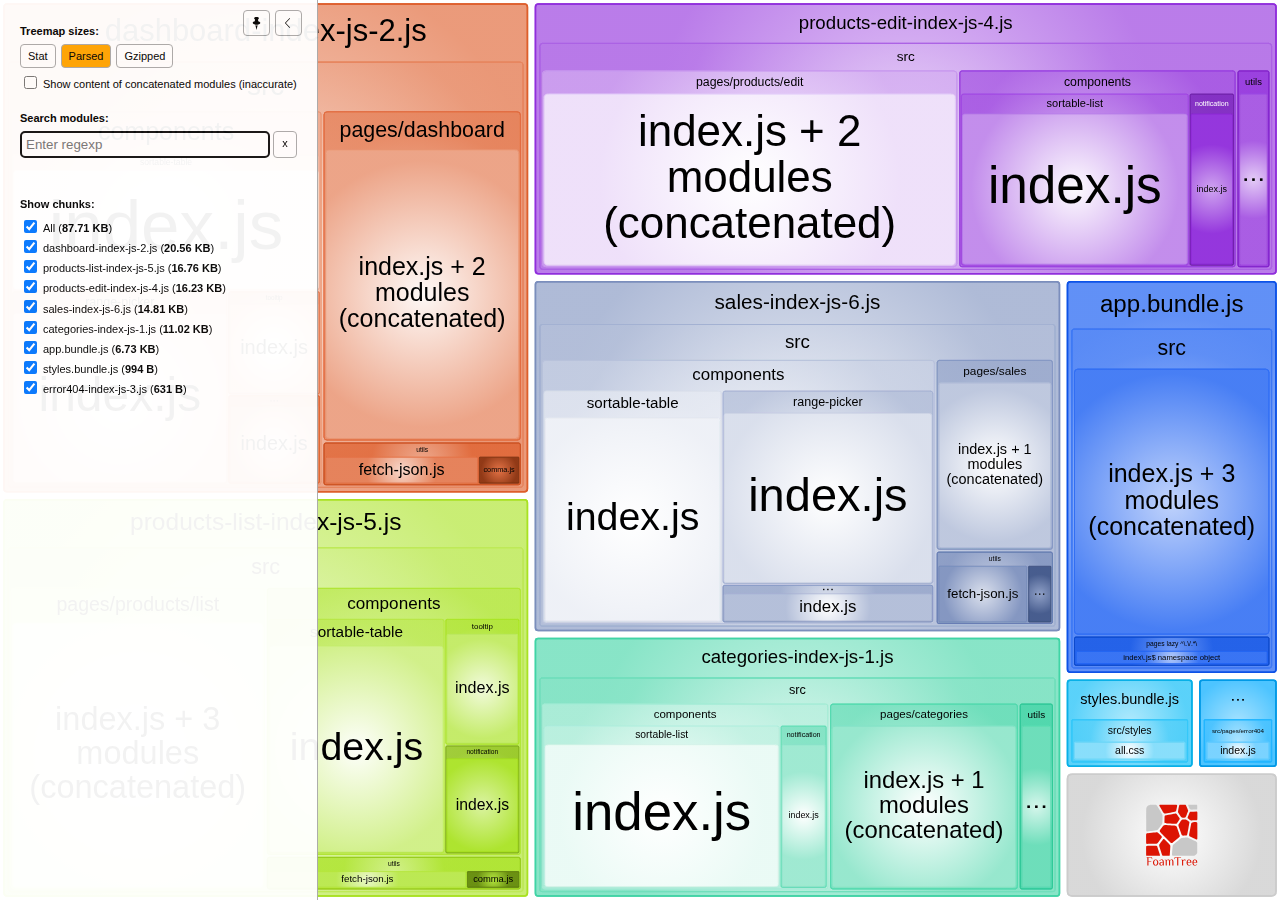
==== commit ece8a349: "Updates" ====
--- a/report.html
+++ b/report.html
@@ -3,7 +3,7 @@
   <head>
     <meta charset="UTF-8"/>
     <meta name="viewport" content="width=device-width, initial-scale=1"/>
-    <title>project-structure [8 Nov 2021 at 00:26]</title>
+    <title>project-structure [8 Nov 2021 at 00:42]</title>
     <link rel="shortcut icon" href="[data-uri]" type="image/x-icon" />
 
     <script>
@@ -46,7 +46,7 @@
   <body>
     <div id="app"></div>
     <script>
-      window.chartData = [{"label":"app.bundle.js","isAsset":true,"statSize":6312,"parsedSize":6950,"gzipSize":2789,"groups":[{"label":"src","path":"./src","statSize":6312,"groups":[{"label":"pages lazy ^\\.\\/.*\\","path":"./src/pages lazy ^\\.\\/.*\\","statSize":160,"groups":[{"id":0,"label":"index\\.js$ namespace object","path":"./src/pages lazy ^\\.\\/.*\\/index\\.js$ namespace object","statSize":160,"parsedSize":481,"gzipSize":309}],"parsedSize":481,"gzipSize":309},{"id":2,"label":"index.js + 3 modules (concatenated)","path":"./src/index.js + 3 modules (concatenated)","statSize":6152,"parsedSize":4202,"gzipSize":1631,"concatenated":true,"groups":[{"label":"src","path":"./src/index.js + 3 modules (concatenated)/src","statSize":6152,"groups":[{"id":null,"label":"index.js","path":"./src/index.js + 3 modules (concatenated)/src/index.js","statSize":1027,"parsedSize":701,"gzipSize":272,"inaccurateSizes":true},{"label":"router","path":"./src/index.js + 3 modules (concatenated)/src/router","statSize":2177,"groups":[{"id":null,"label":"index.js","path":"./src/index.js + 3 modules (concatenated)/src/router/index.js","statSize":1685,"parsedSize":1150,"gzipSize":446,"inaccurateSizes":true},{"id":null,"label":"render-page.js","path":"./src/index.js + 3 modules (concatenated)/src/router/render-page.js","statSize":492,"parsedSize":336,"gzipSize":130,"inaccurateSizes":true}],"parsedSize":1486,"gzipSize":577,"inaccurateSizes":true},{"label":"components/side-panel","path":"./src/index.js + 3 modules (concatenated)/src/components/side-panel","statSize":2948,"groups":[{"id":null,"label":"index.js","path":"./src/index.js + 3 modules (concatenated)/src/components/side-panel/index.js","statSize":2948,"parsedSize":2013,"gzipSize":781,"inaccurateSizes":true}],"parsedSize":2013,"gzipSize":781,"inaccurateSizes":true}],"parsedSize":4202,"gzipSize":1631,"inaccurateSizes":true}]}],"parsedSize":4683,"gzipSize":1862}]},{"label":"categories-index-js-1.js","isAsset":true,"statSize":18385,"parsedSize":11284,"gzipSize":3328,"groups":[{"label":"src","path":"./src","statSize":18385,"groups":[{"label":"pages/categories","path":"./src/pages/categories","statSize":6903,"groups":[{"id":7,"label":"index.js + 1 modules (concatenated)","path":"./src/pages/categories/index.js + 1 modules (concatenated)","statSize":6903,"parsedSize":4126,"gzipSize":1542,"concatenated":true,"groups":[{"label":"src","path":"./src/pages/categories/index.js + 1 modules (concatenated)/src","statSize":6888,"groups":[{"label":"pages/categories","path":"./src/pages/categories/index.js + 1 modules (concatenated)/src/pages/categories","statSize":2327,"groups":[{"id":null,"label":"index.js","path":"./src/pages/categories/index.js + 1 modules (concatenated)/src/pages/categories/index.js","statSize":2327,"parsedSize":1390,"gzipSize":519,"inaccurateSizes":true}],"parsedSize":1390,"gzipSize":519,"inaccurateSizes":true},{"label":"components/categories","path":"./src/pages/categories/index.js + 1 modules (concatenated)/src/components/categories","statSize":4561,"groups":[{"id":null,"label":"index.js","path":"./src/pages/categories/index.js + 1 modules (concatenated)/src/components/categories/index.js","statSize":4561,"parsedSize":2726,"gzipSize":1018,"inaccurateSizes":true}],"parsedSize":2726,"gzipSize":1018,"inaccurateSizes":true}],"parsedSize":4117,"gzipSize":1538,"inaccurateSizes":true}]}],"parsedSize":4126,"gzipSize":1542},{"label":"utils","path":"./src/utils","statSize":1794,"groups":[{"id":9,"label":"fetch-json.js","path":"./src/utils/fetch-json.js","statSize":1794,"parsedSize":763,"gzipSize":465}],"parsedSize":763,"gzipSize":465},{"label":"components","path":"./src/components","statSize":9688,"groups":[{"label":"notification","path":"./src/components/notification","statSize":1507,"groups":[{"id":10,"label":"index.js","path":"./src/components/notification/index.js","statSize":1507,"parsedSize":1035,"gzipSize":499}],"parsedSize":1035,"gzipSize":499},{"label":"sortable-list","path":"./src/components/sortable-list","statSize":8181,"groups":[{"id":13,"label":"index.js","path":"./src/components/sortable-list/index.js","statSize":8181,"parsedSize":5236,"gzipSize":1562}],"parsedSize":5236,"gzipSize":1562}],"parsedSize":6271,"gzipSize":1825}],"parsedSize":11160,"gzipSize":3276}]},{"label":"dashboard-index-js-2.js","isAsset":true,"statSize":31903,"parsedSize":21055,"gzipSize":5553,"groups":[{"label":"src","path":"./src","statSize":31903,"groups":[{"label":"utils","path":"./src/utils","statSize":2047,"groups":[{"id":9,"label":"fetch-json.js","path":"./src/utils/fetch-json.js","statSize":1794,"parsedSize":763,"gzipSize":465},{"id":11,"label":"comma.js","path":"./src/utils/comma.js","statSize":253,"parsedSize":204,"gzipSize":166}],"parsedSize":967,"gzipSize":563},{"label":"components","path":"./src/components","statSize":19159,"groups":[{"label":"notification","path":"./src/components/notification","statSize":1507,"groups":[{"id":10,"label":"index.js","path":"./src/components/notification/index.js","statSize":1507,"parsedSize":1035,"gzipSize":499}],"parsedSize":1035,"gzipSize":499},{"label":"sortable-table","path":"./src/components/sortable-table","statSize":8031,"groups":[{"id":12,"label":"index.js","path":"./src/components/sortable-table/index.js","statSize":8031,"parsedSize":5304,"gzipSize":1812}],"parsedSize":5304,"gzipSize":1812},{"label":"range-picker","path":"./src/components/range-picker","statSize":7855,"groups":[{"id":14,"label":"index.js","path":"./src/components/range-picker/index.js","statSize":7855,"parsedSize":5234,"gzipSize":1551}],"parsedSize":5234,"gzipSize":1551},{"label":"tooltip","path":"./src/components/tooltip","statSize":1766,"groups":[{"id":15,"label":"index.js","path":"./src/components/tooltip/index.js","statSize":1766,"parsedSize":1205,"gzipSize":482}],"parsedSize":1205,"gzipSize":482}],"parsedSize":12778,"gzipSize":3469},{"label":"pages/dashboard","path":"./src/pages/dashboard","statSize":10697,"groups":[{"id":5,"label":"index.js + 2 modules (concatenated)","path":"./src/pages/dashboard/index.js + 2 modules (concatenated)","statSize":10697,"parsedSize":7171,"gzipSize":2296,"concatenated":true,"groups":[{"label":"src","path":"./src/pages/dashboard/index.js + 2 modules (concatenated)/src","statSize":10672,"groups":[{"label":"pages/dashboard","path":"./src/pages/dashboard/index.js + 2 modules (concatenated)/src/pages/dashboard","statSize":6392,"groups":[{"id":null,"label":"index.js","path":"./src/pages/dashboard/index.js + 2 modules (concatenated)/src/pages/dashboard/index.js","statSize":4877,"parsedSize":3269,"gzipSize":1046,"inaccurateSizes":true},{"id":null,"label":"bestsellers-header.js","path":"./src/pages/dashboard/index.js + 2 modules (concatenated)/src/pages/dashboard/bestsellers-header.js","statSize":1515,"parsedSize":1015,"gzipSize":325,"inaccurateSizes":true}],"parsedSize":4285,"gzipSize":1371,"inaccurateSizes":true},{"label":"components/column-chart","path":"./src/pages/dashboard/index.js + 2 modules (concatenated)/src/components/column-chart","statSize":4280,"groups":[{"id":null,"label":"index.js","path":"./src/pages/dashboard/index.js + 2 modules (concatenated)/src/components/column-chart/index.js","statSize":4280,"parsedSize":2869,"gzipSize":918,"inaccurateSizes":true}],"parsedSize":2869,"gzipSize":918,"inaccurateSizes":true}],"parsedSize":7154,"gzipSize":2290,"inaccurateSizes":true}]}],"parsedSize":7171,"gzipSize":2296}],"parsedSize":20916,"gzipSize":5430}]},{"label":"error404-index-js-3.js","isAsset":true,"statSize":675,"parsedSize":631,"gzipSize":454,"groups":[{"label":"src/pages/error404","path":"./src/pages/error404","statSize":675,"groups":[{"id":3,"label":"index.js","path":"./src/pages/error404/index.js","statSize":675,"parsedSize":475,"gzipSize":374}],"parsedSize":475,"gzipSize":374}]},{"label":"products-edit-index-js-4.js","isAsset":true,"statSize":24833,"parsedSize":16609,"gzipSize":4681,"groups":[{"label":"src","path":"./src","statSize":24833,"groups":[{"label":"utils","path":"./src/utils","statSize":1794,"groups":[{"id":9,"label":"fetch-json.js","path":"./src/utils/fetch-json.js","statSize":1794,"parsedSize":763,"gzipSize":465}],"parsedSize":763,"gzipSize":465},{"label":"components","path":"./src/components","statSize":9688,"groups":[{"label":"notification","path":"./src/components/notification","statSize":1507,"groups":[{"id":10,"label":"index.js","path":"./src/components/notification/index.js","statSize":1507,"parsedSize":1035,"gzipSize":499}],"parsedSize":1035,"gzipSize":499},{"label":"sortable-list","path":"./src/components/sortable-list","statSize":8181,"groups":[{"id":13,"label":"index.js","path":"./src/components/sortable-list/index.js","statSize":8181,"parsedSize":5236,"gzipSize":1562}],"parsedSize":5236,"gzipSize":1562}],"parsedSize":6271,"gzipSize":1825},{"label":"pages/products/edit","path":"./src/pages/products/edit","statSize":13351,"groups":[{"id":6,"label":"index.js + 2 modules (concatenated)","path":"./src/pages/products/edit/index.js + 2 modules (concatenated)","statSize":13351,"parsedSize":9400,"gzipSize":2890,"concatenated":true,"groups":[{"label":"src","path":"./src/pages/products/edit/index.js + 2 modules (concatenated)/src","statSize":13336,"groups":[{"label":"pages/products/edit","path":"./src/pages/products/edit/index.js + 2 modules (concatenated)/src/pages/products/edit","statSize":2644,"groups":[{"id":null,"label":"index.js","path":"./src/pages/products/edit/index.js + 2 modules (concatenated)/src/pages/products/edit/index.js","statSize":2644,"parsedSize":1861,"gzipSize":572,"inaccurateSizes":true}],"parsedSize":1861,"gzipSize":572,"inaccurateSizes":true},{"label":"components/product-form","path":"./src/pages/products/edit/index.js + 2 modules (concatenated)/src/components/product-form","statSize":10544,"groups":[{"id":null,"label":"index.js","path":"./src/pages/products/edit/index.js + 2 modules (concatenated)/src/components/product-form/index.js","statSize":10544,"parsedSize":7423,"gzipSize":2282,"inaccurateSizes":true}],"parsedSize":7423,"gzipSize":2282,"inaccurateSizes":true},{"label":"utils","path":"./src/pages/products/edit/index.js + 2 modules (concatenated)/src/utils","statSize":148,"groups":[{"id":null,"label":"escape-html.js","path":"./src/pages/products/edit/index.js + 2 modules (concatenated)/src/utils/escape-html.js","statSize":148,"parsedSize":104,"gzipSize":32,"inaccurateSizes":true}],"parsedSize":104,"gzipSize":32,"inaccurateSizes":true}],"parsedSize":9389,"gzipSize":2886,"inaccurateSizes":true}]}],"parsedSize":9400,"gzipSize":2890}],"parsedSize":16434,"gzipSize":4630}]},{"label":"products-list-index-js-5.js","isAsset":true,"statSize":25658,"parsedSize":17165,"gzipSize":4690,"groups":[{"label":"src","path":"./src","statSize":25658,"groups":[{"label":"utils","path":"./src/utils","statSize":2047,"groups":[{"id":9,"label":"fetch-json.js","path":"./src/utils/fetch-json.js","statSize":1794,"parsedSize":763,"gzipSize":465},{"id":11,"label":"comma.js","path":"./src/utils/comma.js","statSize":253,"parsedSize":204,"gzipSize":166}],"parsedSize":967,"gzipSize":563},{"label":"components","path":"./src/components","statSize":11304,"groups":[{"label":"notification","path":"./src/components/notification","statSize":1507,"groups":[{"id":10,"label":"index.js","path":"./src/components/notification/index.js","statSize":1507,"parsedSize":1035,"gzipSize":499}],"parsedSize":1035,"gzipSize":499},{"label":"sortable-table","path":"./src/components/sortable-table","statSize":8031,"groups":[{"id":12,"label":"index.js","path":"./src/components/sortable-table/index.js","statSize":8031,"parsedSize":5304,"gzipSize":1812}],"parsedSize":5304,"gzipSize":1812},{"label":"tooltip","path":"./src/components/tooltip","statSize":1766,"groups":[{"id":15,"label":"index.js","path":"./src/components/tooltip/index.js","statSize":1766,"parsedSize":1205,"gzipSize":482}],"parsedSize":1205,"gzipSize":482}],"parsedSize":7544,"gzipSize":2305},{"label":"pages/products/list","path":"./src/pages/products/list","statSize":12307,"groups":[{"id":4,"label":"index.js + 3 modules (concatenated)","path":"./src/pages/products/list/index.js + 3 modules (concatenated)","statSize":12307,"parsedSize":8525,"gzipSize":2509,"concatenated":true,"groups":[{"label":"src","path":"./src/pages/products/list/index.js + 3 modules (concatenated)/src","statSize":12292,"groups":[{"label":"pages/products/list","path":"./src/pages/products/list/index.js + 3 modules (concatenated)/src/pages/products/list","statSize":6593,"groups":[{"id":null,"label":"index.js","path":"./src/pages/products/list/index.js + 3 modules (concatenated)/src/pages/products/list/index.js","statSize":5164,"parsedSize":3577,"gzipSize":1052,"inaccurateSizes":true},{"id":null,"label":"products-header.js","path":"./src/pages/products/list/index.js + 3 modules (concatenated)/src/pages/products/list/products-header.js","statSize":1429,"parsedSize":989,"gzipSize":291,"inaccurateSizes":true}],"parsedSize":4566,"gzipSize":1344,"inaccurateSizes":true},{"label":"components/double-slider","path":"./src/pages/products/list/index.js + 3 modules (concatenated)/src/components/double-slider","statSize":5417,"groups":[{"id":null,"label":"index.js","path":"./src/pages/products/list/index.js + 3 modules (concatenated)/src/components/double-slider/index.js","statSize":5417,"parsedSize":3752,"gzipSize":1104,"inaccurateSizes":true}],"parsedSize":3752,"gzipSize":1104,"inaccurateSizes":true},{"label":"utils","path":"./src/pages/products/list/index.js + 3 modules (concatenated)/src/utils","statSize":282,"groups":[{"id":null,"label":"debounce.js","path":"./src/pages/products/list/index.js + 3 modules (concatenated)/src/utils/debounce.js","statSize":282,"parsedSize":195,"gzipSize":57,"inaccurateSizes":true}],"parsedSize":195,"gzipSize":57,"inaccurateSizes":true}],"parsedSize":8514,"gzipSize":2505,"inaccurateSizes":true}]}],"parsedSize":8525,"gzipSize":2509}],"parsedSize":17036,"gzipSize":4617}]},{"label":"sales-index-js-6.js","isAsset":true,"statSize":23231,"parsedSize":15169,"gzipSize":4290,"groups":[{"label":"src","path":"./src","statSize":23231,"groups":[{"label":"utils","path":"./src/utils","statSize":2047,"groups":[{"id":9,"label":"fetch-json.js","path":"./src/utils/fetch-json.js","statSize":1794,"parsedSize":763,"gzipSize":465},{"id":11,"label":"comma.js","path":"./src/utils/comma.js","statSize":253,"parsedSize":204,"gzipSize":166}],"parsedSize":967,"gzipSize":563},{"label":"components","path":"./src/components","statSize":17393,"groups":[{"label":"notification","path":"./src/components/notification","statSize":1507,"groups":[{"id":10,"label":"index.js","path":"./src/components/notification/index.js","statSize":1507,"parsedSize":1035,"gzipSize":499}],"parsedSize":1035,"gzipSize":499},{"label":"sortable-table","path":"./src/components/sortable-table","statSize":8031,"groups":[{"id":12,"label":"index.js","path":"./src/components/sortable-table/index.js","statSize":8031,"parsedSize":5304,"gzipSize":1812}],"parsedSize":5304,"gzipSize":1812},{"label":"range-picker","path":"./src/components/range-picker","statSize":7855,"groups":[{"id":14,"label":"index.js","path":"./src/components/range-picker/index.js","statSize":7855,"parsedSize":5234,"gzipSize":1551}],"parsedSize":5234,"gzipSize":1551}],"parsedSize":11573,"gzipSize":3251},{"label":"pages/sales","path":"./src/pages/sales","statSize":3791,"groups":[{"id":8,"label":"index.js + 1 modules (concatenated)","path":"./src/pages/sales/index.js + 1 modules (concatenated)","statSize":3791,"parsedSize":2495,"gzipSize":1059,"concatenated":true,"groups":[{"label":"src/pages/sales","path":"./src/pages/sales/index.js + 1 modules (concatenated)/src/pages/sales","statSize":3776,"groups":[{"id":null,"label":"index.js","path":"./src/pages/sales/index.js + 1 modules (concatenated)/src/pages/sales/index.js","statSize":3068,"parsedSize":2019,"gzipSize":857,"inaccurateSizes":true},{"id":null,"label":"sales-header.js","path":"./src/pages/sales/index.js + 1 modules (concatenated)/src/pages/sales/sales-header.js","statSize":708,"parsedSize":465,"gzipSize":197,"inaccurateSizes":true}],"parsedSize":2485,"gzipSize":1054,"inaccurateSizes":true}]}],"parsedSize":2495,"gzipSize":1059}],"parsedSize":15035,"gzipSize":4213}]},{"label":"styles.bundle.js","isAsset":true,"statSize":121,"parsedSize":994,"gzipSize":500,"groups":[{"label":"src/styles","path":"./src/styles","statSize":121,"groups":[{"id":1,"label":"all.css","path":"./src/styles/all.css","statSize":39,"parsedSize":17,"gzipSize":37},{"id":"","label":"common.css","path":"./src/styles/common.css","statSize":82}],"parsedSize":17,"gzipSize":37}]}];
+      window.chartData = [{"label":"app.bundle.js","isAsset":true,"statSize":6241,"parsedSize":6896,"gzipSize":2775,"groups":[{"label":"src","path":"./src","statSize":6241,"groups":[{"label":"pages lazy ^\\.\\/.*\\","path":"./src/pages lazy ^\\.\\/.*\\","statSize":160,"groups":[{"id":0,"label":"index\\.js$ namespace object","path":"./src/pages lazy ^\\.\\/.*\\/index\\.js$ namespace object","statSize":160,"parsedSize":481,"gzipSize":309}],"parsedSize":481,"gzipSize":309},{"id":2,"label":"index.js + 3 modules (concatenated)","path":"./src/index.js + 3 modules (concatenated)","statSize":6081,"parsedSize":4148,"gzipSize":1618,"concatenated":true,"groups":[{"label":"src","path":"./src/index.js + 3 modules (concatenated)/src","statSize":6081,"groups":[{"id":null,"label":"index.js","path":"./src/index.js + 3 modules (concatenated)/src/index.js","statSize":1027,"parsedSize":700,"gzipSize":273,"inaccurateSizes":true},{"label":"router","path":"./src/index.js + 3 modules (concatenated)/src/router","statSize":2177,"groups":[{"id":null,"label":"index.js","path":"./src/index.js + 3 modules (concatenated)/src/router/index.js","statSize":1685,"parsedSize":1149,"gzipSize":448,"inaccurateSizes":true},{"id":null,"label":"render-page.js","path":"./src/index.js + 3 modules (concatenated)/src/router/render-page.js","statSize":492,"parsedSize":335,"gzipSize":130,"inaccurateSizes":true}],"parsedSize":1484,"gzipSize":579,"inaccurateSizes":true},{"label":"components/side-panel","path":"./src/index.js + 3 modules (concatenated)/src/components/side-panel","statSize":2877,"groups":[{"id":null,"label":"index.js","path":"./src/index.js + 3 modules (concatenated)/src/components/side-panel/index.js","statSize":2877,"parsedSize":1962,"gzipSize":765,"inaccurateSizes":true}],"parsedSize":1962,"gzipSize":765,"inaccurateSizes":true}],"parsedSize":4148,"gzipSize":1618,"inaccurateSizes":true}]}],"parsedSize":4629,"gzipSize":1848}]},{"label":"categories-index-js-1.js","isAsset":true,"statSize":18385,"parsedSize":11284,"gzipSize":3328,"groups":[{"label":"src","path":"./src","statSize":18385,"groups":[{"label":"pages/categories","path":"./src/pages/categories","statSize":6903,"groups":[{"id":7,"label":"index.js + 1 modules (concatenated)","path":"./src/pages/categories/index.js + 1 modules (concatenated)","statSize":6903,"parsedSize":4126,"gzipSize":1542,"concatenated":true,"groups":[{"label":"src","path":"./src/pages/categories/index.js + 1 modules (concatenated)/src","statSize":6888,"groups":[{"label":"pages/categories","path":"./src/pages/categories/index.js + 1 modules (concatenated)/src/pages/categories","statSize":2327,"groups":[{"id":null,"label":"index.js","path":"./src/pages/categories/index.js + 1 modules (concatenated)/src/pages/categories/index.js","statSize":2327,"parsedSize":1390,"gzipSize":519,"inaccurateSizes":true}],"parsedSize":1390,"gzipSize":519,"inaccurateSizes":true},{"label":"components/categories","path":"./src/pages/categories/index.js + 1 modules (concatenated)/src/components/categories","statSize":4561,"groups":[{"id":null,"label":"index.js","path":"./src/pages/categories/index.js + 1 modules (concatenated)/src/components/categories/index.js","statSize":4561,"parsedSize":2726,"gzipSize":1018,"inaccurateSizes":true}],"parsedSize":2726,"gzipSize":1018,"inaccurateSizes":true}],"parsedSize":4117,"gzipSize":1538,"inaccurateSizes":true}]}],"parsedSize":4126,"gzipSize":1542},{"label":"utils","path":"./src/utils","statSize":1794,"groups":[{"id":9,"label":"fetch-json.js","path":"./src/utils/fetch-json.js","statSize":1794,"parsedSize":763,"gzipSize":465}],"parsedSize":763,"gzipSize":465},{"label":"components","path":"./src/components","statSize":9688,"groups":[{"label":"notification","path":"./src/components/notification","statSize":1507,"groups":[{"id":10,"label":"index.js","path":"./src/components/notification/index.js","statSize":1507,"parsedSize":1035,"gzipSize":499}],"parsedSize":1035,"gzipSize":499},{"label":"sortable-list","path":"./src/components/sortable-list","statSize":8181,"groups":[{"id":13,"label":"index.js","path":"./src/components/sortable-list/index.js","statSize":8181,"parsedSize":5236,"gzipSize":1562}],"parsedSize":5236,"gzipSize":1562}],"parsedSize":6271,"gzipSize":1825}],"parsedSize":11160,"gzipSize":3276}]},{"label":"dashboard-index-js-2.js","isAsset":true,"statSize":31903,"parsedSize":21055,"gzipSize":5553,"groups":[{"label":"src","path":"./src","statSize":31903,"groups":[{"label":"utils","path":"./src/utils","statSize":2047,"groups":[{"id":9,"label":"fetch-json.js","path":"./src/utils/fetch-json.js","statSize":1794,"parsedSize":763,"gzipSize":465},{"id":11,"label":"comma.js","path":"./src/utils/comma.js","statSize":253,"parsedSize":204,"gzipSize":166}],"parsedSize":967,"gzipSize":563},{"label":"components","path":"./src/components","statSize":19159,"groups":[{"label":"notification","path":"./src/components/notification","statSize":1507,"groups":[{"id":10,"label":"index.js","path":"./src/components/notification/index.js","statSize":1507,"parsedSize":1035,"gzipSize":499}],"parsedSize":1035,"gzipSize":499},{"label":"sortable-table","path":"./src/components/sortable-table","statSize":8031,"groups":[{"id":12,"label":"index.js","path":"./src/components/sortable-table/index.js","statSize":8031,"parsedSize":5304,"gzipSize":1812}],"parsedSize":5304,"gzipSize":1812},{"label":"range-picker","path":"./src/components/range-picker","statSize":7855,"groups":[{"id":14,"label":"index.js","path":"./src/components/range-picker/index.js","statSize":7855,"parsedSize":5234,"gzipSize":1551}],"parsedSize":5234,"gzipSize":1551},{"label":"tooltip","path":"./src/components/tooltip","statSize":1766,"groups":[{"id":15,"label":"index.js","path":"./src/components/tooltip/index.js","statSize":1766,"parsedSize":1205,"gzipSize":482}],"parsedSize":1205,"gzipSize":482}],"parsedSize":12778,"gzipSize":3469},{"label":"pages/dashboard","path":"./src/pages/dashboard","statSize":10697,"groups":[{"id":5,"label":"index.js + 2 modules (concatenated)","path":"./src/pages/dashboard/index.js + 2 modules (concatenated)","statSize":10697,"parsedSize":7171,"gzipSize":2296,"concatenated":true,"groups":[{"label":"src","path":"./src/pages/dashboard/index.js + 2 modules (concatenated)/src","statSize":10672,"groups":[{"label":"pages/dashboard","path":"./src/pages/dashboard/index.js + 2 modules (concatenated)/src/pages/dashboard","statSize":6392,"groups":[{"id":null,"label":"index.js","path":"./src/pages/dashboard/index.js + 2 modules (concatenated)/src/pages/dashboard/index.js","statSize":4877,"parsedSize":3269,"gzipSize":1046,"inaccurateSizes":true},{"id":null,"label":"bestsellers-header.js","path":"./src/pages/dashboard/index.js + 2 modules (concatenated)/src/pages/dashboard/bestsellers-header.js","statSize":1515,"parsedSize":1015,"gzipSize":325,"inaccurateSizes":true}],"parsedSize":4285,"gzipSize":1371,"inaccurateSizes":true},{"label":"components/column-chart","path":"./src/pages/dashboard/index.js + 2 modules (concatenated)/src/components/column-chart","statSize":4280,"groups":[{"id":null,"label":"index.js","path":"./src/pages/dashboard/index.js + 2 modules (concatenated)/src/components/column-chart/index.js","statSize":4280,"parsedSize":2869,"gzipSize":918,"inaccurateSizes":true}],"parsedSize":2869,"gzipSize":918,"inaccurateSizes":true}],"parsedSize":7154,"gzipSize":2290,"inaccurateSizes":true}]}],"parsedSize":7171,"gzipSize":2296}],"parsedSize":20916,"gzipSize":5430}]},{"label":"error404-index-js-3.js","isAsset":true,"statSize":675,"parsedSize":631,"gzipSize":454,"groups":[{"label":"src/pages/error404","path":"./src/pages/error404","statSize":675,"groups":[{"id":3,"label":"index.js","path":"./src/pages/error404/index.js","statSize":675,"parsedSize":475,"gzipSize":374}],"parsedSize":475,"gzipSize":374}]},{"label":"products-edit-index-js-4.js","isAsset":true,"statSize":24841,"parsedSize":16617,"gzipSize":4681,"groups":[{"label":"src","path":"./src","statSize":24841,"groups":[{"label":"utils","path":"./src/utils","statSize":1794,"groups":[{"id":9,"label":"fetch-json.js","path":"./src/utils/fetch-json.js","statSize":1794,"parsedSize":763,"gzipSize":465}],"parsedSize":763,"gzipSize":465},{"label":"components","path":"./src/components","statSize":9688,"groups":[{"label":"notification","path":"./src/components/notification","statSize":1507,"groups":[{"id":10,"label":"index.js","path":"./src/components/notification/index.js","statSize":1507,"parsedSize":1035,"gzipSize":499}],"parsedSize":1035,"gzipSize":499},{"label":"sortable-list","path":"./src/components/sortable-list","statSize":8181,"groups":[{"id":13,"label":"index.js","path":"./src/components/sortable-list/index.js","statSize":8181,"parsedSize":5236,"gzipSize":1562}],"parsedSize":5236,"gzipSize":1562}],"parsedSize":6271,"gzipSize":1825},{"label":"pages/products/edit","path":"./src/pages/products/edit","statSize":13359,"groups":[{"id":6,"label":"index.js + 2 modules (concatenated)","path":"./src/pages/products/edit/index.js + 2 modules (concatenated)","statSize":13359,"parsedSize":9408,"gzipSize":2890,"concatenated":true,"groups":[{"label":"src","path":"./src/pages/products/edit/index.js + 2 modules (concatenated)/src","statSize":13344,"groups":[{"label":"pages/products/edit","path":"./src/pages/products/edit/index.js + 2 modules (concatenated)/src/pages/products/edit","statSize":2650,"groups":[{"id":null,"label":"index.js","path":"./src/pages/products/edit/index.js + 2 modules (concatenated)/src/pages/products/edit/index.js","statSize":2650,"parsedSize":1866,"gzipSize":573,"inaccurateSizes":true}],"parsedSize":1866,"gzipSize":573,"inaccurateSizes":true},{"label":"components/product-form","path":"./src/pages/products/edit/index.js + 2 modules (concatenated)/src/components/product-form","statSize":10546,"groups":[{"id":null,"label":"index.js","path":"./src/pages/products/edit/index.js + 2 modules (concatenated)/src/components/product-form/index.js","statSize":10546,"parsedSize":7426,"gzipSize":2281,"inaccurateSizes":true}],"parsedSize":7426,"gzipSize":2281,"inaccurateSizes":true},{"label":"utils","path":"./src/pages/products/edit/index.js + 2 modules (concatenated)/src/utils","statSize":148,"groups":[{"id":null,"label":"escape-html.js","path":"./src/pages/products/edit/index.js + 2 modules (concatenated)/src/utils/escape-html.js","statSize":148,"parsedSize":104,"gzipSize":32,"inaccurateSizes":true}],"parsedSize":104,"gzipSize":32,"inaccurateSizes":true}],"parsedSize":9397,"gzipSize":2886,"inaccurateSizes":true}]}],"parsedSize":9408,"gzipSize":2890}],"parsedSize":16442,"gzipSize":4630}]},{"label":"products-list-index-js-5.js","isAsset":true,"statSize":25658,"parsedSize":17165,"gzipSize":4690,"groups":[{"label":"src","path":"./src","statSize":25658,"groups":[{"label":"utils","path":"./src/utils","statSize":2047,"groups":[{"id":9,"label":"fetch-json.js","path":"./src/utils/fetch-json.js","statSize":1794,"parsedSize":763,"gzipSize":465},{"id":11,"label":"comma.js","path":"./src/utils/comma.js","statSize":253,"parsedSize":204,"gzipSize":166}],"parsedSize":967,"gzipSize":563},{"label":"components","path":"./src/components","statSize":11304,"groups":[{"label":"notification","path":"./src/components/notification","statSize":1507,"groups":[{"id":10,"label":"index.js","path":"./src/components/notification/index.js","statSize":1507,"parsedSize":1035,"gzipSize":499}],"parsedSize":1035,"gzipSize":499},{"label":"sortable-table","path":"./src/components/sortable-table","statSize":8031,"groups":[{"id":12,"label":"index.js","path":"./src/components/sortable-table/index.js","statSize":8031,"parsedSize":5304,"gzipSize":1812}],"parsedSize":5304,"gzipSize":1812},{"label":"tooltip","path":"./src/components/tooltip","statSize":1766,"groups":[{"id":15,"label":"index.js","path":"./src/components/tooltip/index.js","statSize":1766,"parsedSize":1205,"gzipSize":482}],"parsedSize":1205,"gzipSize":482}],"parsedSize":7544,"gzipSize":2305},{"label":"pages/products/list","path":"./src/pages/products/list","statSize":12307,"groups":[{"id":4,"label":"index.js + 3 modules (concatenated)","path":"./src/pages/products/list/index.js + 3 modules (concatenated)","statSize":12307,"parsedSize":8525,"gzipSize":2509,"concatenated":true,"groups":[{"label":"src","path":"./src/pages/products/list/index.js + 3 modules (concatenated)/src","statSize":12292,"groups":[{"label":"pages/products/list","path":"./src/pages/products/list/index.js + 3 modules (concatenated)/src/pages/products/list","statSize":6593,"groups":[{"id":null,"label":"index.js","path":"./src/pages/products/list/index.js + 3 modules (concatenated)/src/pages/products/list/index.js","statSize":5164,"parsedSize":3577,"gzipSize":1052,"inaccurateSizes":true},{"id":null,"label":"products-header.js","path":"./src/pages/products/list/index.js + 3 modules (concatenated)/src/pages/products/list/products-header.js","statSize":1429,"parsedSize":989,"gzipSize":291,"inaccurateSizes":true}],"parsedSize":4566,"gzipSize":1344,"inaccurateSizes":true},{"label":"components/double-slider","path":"./src/pages/products/list/index.js + 3 modules (concatenated)/src/components/double-slider","statSize":5417,"groups":[{"id":null,"label":"index.js","path":"./src/pages/products/list/index.js + 3 modules (concatenated)/src/components/double-slider/index.js","statSize":5417,"parsedSize":3752,"gzipSize":1104,"inaccurateSizes":true}],"parsedSize":3752,"gzipSize":1104,"inaccurateSizes":true},{"label":"utils","path":"./src/pages/products/list/index.js + 3 modules (concatenated)/src/utils","statSize":282,"groups":[{"id":null,"label":"debounce.js","path":"./src/pages/products/list/index.js + 3 modules (concatenated)/src/utils/debounce.js","statSize":282,"parsedSize":195,"gzipSize":57,"inaccurateSizes":true}],"parsedSize":195,"gzipSize":57,"inaccurateSizes":true}],"parsedSize":8514,"gzipSize":2505,"inaccurateSizes":true}]}],"parsedSize":8525,"gzipSize":2509}],"parsedSize":17036,"gzipSize":4617}]},{"label":"sales-index-js-6.js","isAsset":true,"statSize":23231,"parsedSize":15169,"gzipSize":4290,"groups":[{"label":"src","path":"./src","statSize":23231,"groups":[{"label":"utils","path":"./src/utils","statSize":2047,"groups":[{"id":9,"label":"fetch-json.js","path":"./src/utils/fetch-json.js","statSize":1794,"parsedSize":763,"gzipSize":465},{"id":11,"label":"comma.js","path":"./src/utils/comma.js","statSize":253,"parsedSize":204,"gzipSize":166}],"parsedSize":967,"gzipSize":563},{"label":"components","path":"./src/components","statSize":17393,"groups":[{"label":"notification","path":"./src/components/notification","statSize":1507,"groups":[{"id":10,"label":"index.js","path":"./src/components/notification/index.js","statSize":1507,"parsedSize":1035,"gzipSize":499}],"parsedSize":1035,"gzipSize":499},{"label":"sortable-table","path":"./src/components/sortable-table","statSize":8031,"groups":[{"id":12,"label":"index.js","path":"./src/components/sortable-table/index.js","statSize":8031,"parsedSize":5304,"gzipSize":1812}],"parsedSize":5304,"gzipSize":1812},{"label":"range-picker","path":"./src/components/range-picker","statSize":7855,"groups":[{"id":14,"label":"index.js","path":"./src/components/range-picker/index.js","statSize":7855,"parsedSize":5234,"gzipSize":1551}],"parsedSize":5234,"gzipSize":1551}],"parsedSize":11573,"gzipSize":3251},{"label":"pages/sales","path":"./src/pages/sales","statSize":3791,"groups":[{"id":8,"label":"index.js + 1 modules (concatenated)","path":"./src/pages/sales/index.js + 1 modules (concatenated)","statSize":3791,"parsedSize":2495,"gzipSize":1059,"concatenated":true,"groups":[{"label":"src/pages/sales","path":"./src/pages/sales/index.js + 1 modules (concatenated)/src/pages/sales","statSize":3776,"groups":[{"id":null,"label":"index.js","path":"./src/pages/sales/index.js + 1 modules (concatenated)/src/pages/sales/index.js","statSize":3068,"parsedSize":2019,"gzipSize":857,"inaccurateSizes":true},{"id":null,"label":"sales-header.js","path":"./src/pages/sales/index.js + 1 modules (concatenated)/src/pages/sales/sales-header.js","statSize":708,"parsedSize":465,"gzipSize":197,"inaccurateSizes":true}],"parsedSize":2485,"gzipSize":1054,"inaccurateSizes":true}]}],"parsedSize":2495,"gzipSize":1059}],"parsedSize":15035,"gzipSize":4213}]},{"label":"styles.bundle.js","isAsset":true,"statSize":121,"parsedSize":994,"gzipSize":500,"groups":[{"label":"src/styles","path":"./src/styles","statSize":121,"groups":[{"id":1,"label":"all.css","path":"./src/styles/all.css","statSize":39,"parsedSize":17,"gzipSize":37},{"id":"","label":"common.css","path":"./src/styles/common.css","statSize":82}],"parsedSize":17,"gzipSize":37}]}];
       window.defaultSizes = "parsed";
     </script>
   </body>
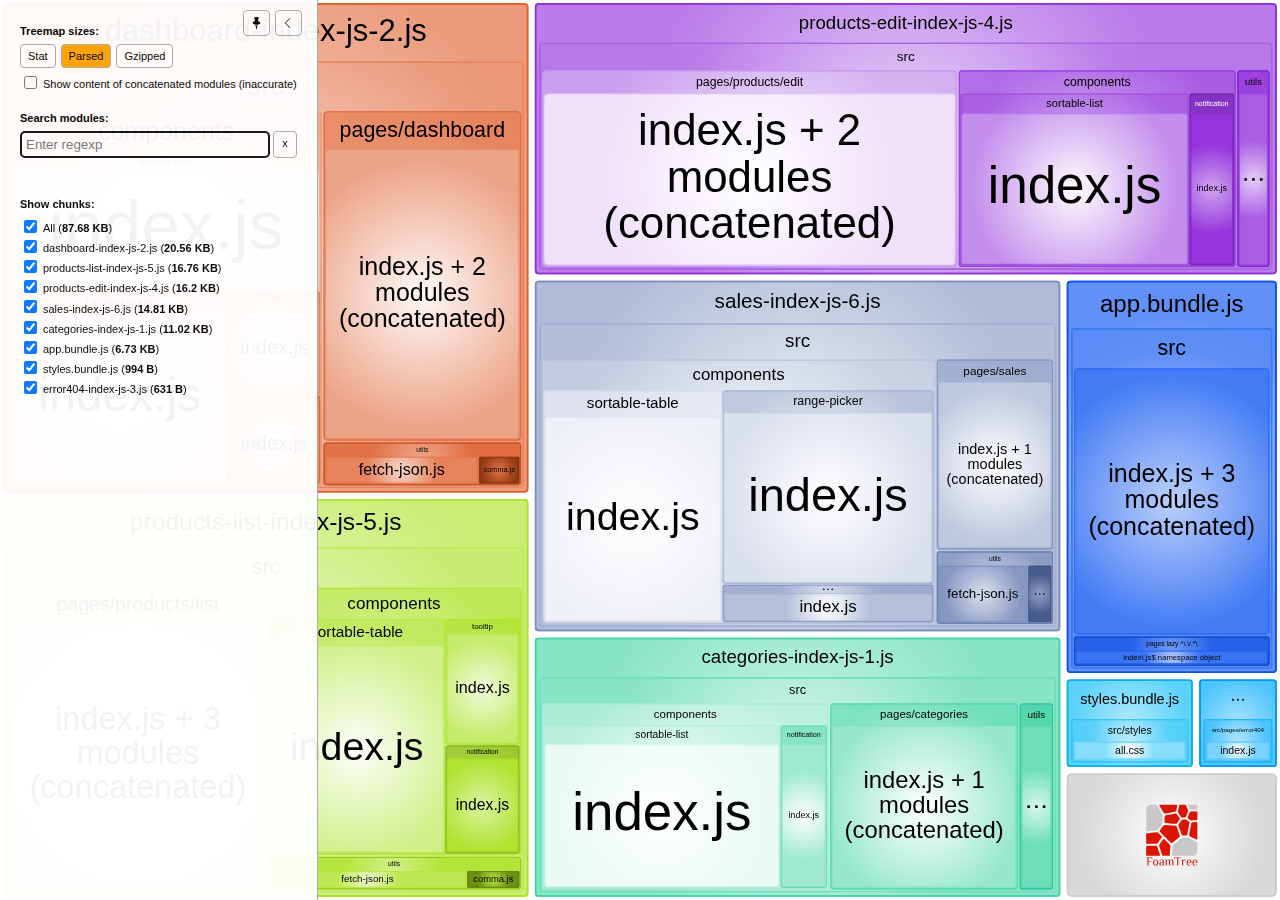
==== commit 4e99dd9c: "Updates" ====
--- a/report.html
+++ b/report.html
@@ -3,7 +3,7 @@
   <head>
     <meta charset="UTF-8"/>
     <meta name="viewport" content="width=device-width, initial-scale=1"/>
-    <title>project-structure [8 Nov 2021 at 00:42]</title>
+    <title>project-structure [8 Nov 2021 at 00:52]</title>
     <link rel="shortcut icon" href="[data-uri]" type="image/x-icon" />
 
     <script>
@@ -46,7 +46,7 @@
   <body>
     <div id="app"></div>
     <script>
-      window.chartData = [{"label":"app.bundle.js","isAsset":true,"statSize":6241,"parsedSize":6896,"gzipSize":2775,"groups":[{"label":"src","path":"./src","statSize":6241,"groups":[{"label":"pages lazy ^\\.\\/.*\\","path":"./src/pages lazy ^\\.\\/.*\\","statSize":160,"groups":[{"id":0,"label":"index\\.js$ namespace object","path":"./src/pages lazy ^\\.\\/.*\\/index\\.js$ namespace object","statSize":160,"parsedSize":481,"gzipSize":309}],"parsedSize":481,"gzipSize":309},{"id":2,"label":"index.js + 3 modules (concatenated)","path":"./src/index.js + 3 modules (concatenated)","statSize":6081,"parsedSize":4148,"gzipSize":1618,"concatenated":true,"groups":[{"label":"src","path":"./src/index.js + 3 modules (concatenated)/src","statSize":6081,"groups":[{"id":null,"label":"index.js","path":"./src/index.js + 3 modules (concatenated)/src/index.js","statSize":1027,"parsedSize":700,"gzipSize":273,"inaccurateSizes":true},{"label":"router","path":"./src/index.js + 3 modules (concatenated)/src/router","statSize":2177,"groups":[{"id":null,"label":"index.js","path":"./src/index.js + 3 modules (concatenated)/src/router/index.js","statSize":1685,"parsedSize":1149,"gzipSize":448,"inaccurateSizes":true},{"id":null,"label":"render-page.js","path":"./src/index.js + 3 modules (concatenated)/src/router/render-page.js","statSize":492,"parsedSize":335,"gzipSize":130,"inaccurateSizes":true}],"parsedSize":1484,"gzipSize":579,"inaccurateSizes":true},{"label":"components/side-panel","path":"./src/index.js + 3 modules (concatenated)/src/components/side-panel","statSize":2877,"groups":[{"id":null,"label":"index.js","path":"./src/index.js + 3 modules (concatenated)/src/components/side-panel/index.js","statSize":2877,"parsedSize":1962,"gzipSize":765,"inaccurateSizes":true}],"parsedSize":1962,"gzipSize":765,"inaccurateSizes":true}],"parsedSize":4148,"gzipSize":1618,"inaccurateSizes":true}]}],"parsedSize":4629,"gzipSize":1848}]},{"label":"categories-index-js-1.js","isAsset":true,"statSize":18385,"parsedSize":11284,"gzipSize":3328,"groups":[{"label":"src","path":"./src","statSize":18385,"groups":[{"label":"pages/categories","path":"./src/pages/categories","statSize":6903,"groups":[{"id":7,"label":"index.js + 1 modules (concatenated)","path":"./src/pages/categories/index.js + 1 modules (concatenated)","statSize":6903,"parsedSize":4126,"gzipSize":1542,"concatenated":true,"groups":[{"label":"src","path":"./src/pages/categories/index.js + 1 modules (concatenated)/src","statSize":6888,"groups":[{"label":"pages/categories","path":"./src/pages/categories/index.js + 1 modules (concatenated)/src/pages/categories","statSize":2327,"groups":[{"id":null,"label":"index.js","path":"./src/pages/categories/index.js + 1 modules (concatenated)/src/pages/categories/index.js","statSize":2327,"parsedSize":1390,"gzipSize":519,"inaccurateSizes":true}],"parsedSize":1390,"gzipSize":519,"inaccurateSizes":true},{"label":"components/categories","path":"./src/pages/categories/index.js + 1 modules (concatenated)/src/components/categories","statSize":4561,"groups":[{"id":null,"label":"index.js","path":"./src/pages/categories/index.js + 1 modules (concatenated)/src/components/categories/index.js","statSize":4561,"parsedSize":2726,"gzipSize":1018,"inaccurateSizes":true}],"parsedSize":2726,"gzipSize":1018,"inaccurateSizes":true}],"parsedSize":4117,"gzipSize":1538,"inaccurateSizes":true}]}],"parsedSize":4126,"gzipSize":1542},{"label":"utils","path":"./src/utils","statSize":1794,"groups":[{"id":9,"label":"fetch-json.js","path":"./src/utils/fetch-json.js","statSize":1794,"parsedSize":763,"gzipSize":465}],"parsedSize":763,"gzipSize":465},{"label":"components","path":"./src/components","statSize":9688,"groups":[{"label":"notification","path":"./src/components/notification","statSize":1507,"groups":[{"id":10,"label":"index.js","path":"./src/components/notification/index.js","statSize":1507,"parsedSize":1035,"gzipSize":499}],"parsedSize":1035,"gzipSize":499},{"label":"sortable-list","path":"./src/components/sortable-list","statSize":8181,"groups":[{"id":13,"label":"index.js","path":"./src/components/sortable-list/index.js","statSize":8181,"parsedSize":5236,"gzipSize":1562}],"parsedSize":5236,"gzipSize":1562}],"parsedSize":6271,"gzipSize":1825}],"parsedSize":11160,"gzipSize":3276}]},{"label":"dashboard-index-js-2.js","isAsset":true,"statSize":31903,"parsedSize":21055,"gzipSize":5553,"groups":[{"label":"src","path":"./src","statSize":31903,"groups":[{"label":"utils","path":"./src/utils","statSize":2047,"groups":[{"id":9,"label":"fetch-json.js","path":"./src/utils/fetch-json.js","statSize":1794,"parsedSize":763,"gzipSize":465},{"id":11,"label":"comma.js","path":"./src/utils/comma.js","statSize":253,"parsedSize":204,"gzipSize":166}],"parsedSize":967,"gzipSize":563},{"label":"components","path":"./src/components","statSize":19159,"groups":[{"label":"notification","path":"./src/components/notification","statSize":1507,"groups":[{"id":10,"label":"index.js","path":"./src/components/notification/index.js","statSize":1507,"parsedSize":1035,"gzipSize":499}],"parsedSize":1035,"gzipSize":499},{"label":"sortable-table","path":"./src/components/sortable-table","statSize":8031,"groups":[{"id":12,"label":"index.js","path":"./src/components/sortable-table/index.js","statSize":8031,"parsedSize":5304,"gzipSize":1812}],"parsedSize":5304,"gzipSize":1812},{"label":"range-picker","path":"./src/components/range-picker","statSize":7855,"groups":[{"id":14,"label":"index.js","path":"./src/components/range-picker/index.js","statSize":7855,"parsedSize":5234,"gzipSize":1551}],"parsedSize":5234,"gzipSize":1551},{"label":"tooltip","path":"./src/components/tooltip","statSize":1766,"groups":[{"id":15,"label":"index.js","path":"./src/components/tooltip/index.js","statSize":1766,"parsedSize":1205,"gzipSize":482}],"parsedSize":1205,"gzipSize":482}],"parsedSize":12778,"gzipSize":3469},{"label":"pages/dashboard","path":"./src/pages/dashboard","statSize":10697,"groups":[{"id":5,"label":"index.js + 2 modules (concatenated)","path":"./src/pages/dashboard/index.js + 2 modules (concatenated)","statSize":10697,"parsedSize":7171,"gzipSize":2296,"concatenated":true,"groups":[{"label":"src","path":"./src/pages/dashboard/index.js + 2 modules (concatenated)/src","statSize":10672,"groups":[{"label":"pages/dashboard","path":"./src/pages/dashboard/index.js + 2 modules (concatenated)/src/pages/dashboard","statSize":6392,"groups":[{"id":null,"label":"index.js","path":"./src/pages/dashboard/index.js + 2 modules (concatenated)/src/pages/dashboard/index.js","statSize":4877,"parsedSize":3269,"gzipSize":1046,"inaccurateSizes":true},{"id":null,"label":"bestsellers-header.js","path":"./src/pages/dashboard/index.js + 2 modules (concatenated)/src/pages/dashboard/bestsellers-header.js","statSize":1515,"parsedSize":1015,"gzipSize":325,"inaccurateSizes":true}],"parsedSize":4285,"gzipSize":1371,"inaccurateSizes":true},{"label":"components/column-chart","path":"./src/pages/dashboard/index.js + 2 modules (concatenated)/src/components/column-chart","statSize":4280,"groups":[{"id":null,"label":"index.js","path":"./src/pages/dashboard/index.js + 2 modules (concatenated)/src/components/column-chart/index.js","statSize":4280,"parsedSize":2869,"gzipSize":918,"inaccurateSizes":true}],"parsedSize":2869,"gzipSize":918,"inaccurateSizes":true}],"parsedSize":7154,"gzipSize":2290,"inaccurateSizes":true}]}],"parsedSize":7171,"gzipSize":2296}],"parsedSize":20916,"gzipSize":5430}]},{"label":"error404-index-js-3.js","isAsset":true,"statSize":675,"parsedSize":631,"gzipSize":454,"groups":[{"label":"src/pages/error404","path":"./src/pages/error404","statSize":675,"groups":[{"id":3,"label":"index.js","path":"./src/pages/error404/index.js","statSize":675,"parsedSize":475,"gzipSize":374}],"parsedSize":475,"gzipSize":374}]},{"label":"products-edit-index-js-4.js","isAsset":true,"statSize":24841,"parsedSize":16617,"gzipSize":4681,"groups":[{"label":"src","path":"./src","statSize":24841,"groups":[{"label":"utils","path":"./src/utils","statSize":1794,"groups":[{"id":9,"label":"fetch-json.js","path":"./src/utils/fetch-json.js","statSize":1794,"parsedSize":763,"gzipSize":465}],"parsedSize":763,"gzipSize":465},{"label":"components","path":"./src/components","statSize":9688,"groups":[{"label":"notification","path":"./src/components/notification","statSize":1507,"groups":[{"id":10,"label":"index.js","path":"./src/components/notification/index.js","statSize":1507,"parsedSize":1035,"gzipSize":499}],"parsedSize":1035,"gzipSize":499},{"label":"sortable-list","path":"./src/components/sortable-list","statSize":8181,"groups":[{"id":13,"label":"index.js","path":"./src/components/sortable-list/index.js","statSize":8181,"parsedSize":5236,"gzipSize":1562}],"parsedSize":5236,"gzipSize":1562}],"parsedSize":6271,"gzipSize":1825},{"label":"pages/products/edit","path":"./src/pages/products/edit","statSize":13359,"groups":[{"id":6,"label":"index.js + 2 modules (concatenated)","path":"./src/pages/products/edit/index.js + 2 modules (concatenated)","statSize":13359,"parsedSize":9408,"gzipSize":2890,"concatenated":true,"groups":[{"label":"src","path":"./src/pages/products/edit/index.js + 2 modules (concatenated)/src","statSize":13344,"groups":[{"label":"pages/products/edit","path":"./src/pages/products/edit/index.js + 2 modules (concatenated)/src/pages/products/edit","statSize":2650,"groups":[{"id":null,"label":"index.js","path":"./src/pages/products/edit/index.js + 2 modules (concatenated)/src/pages/products/edit/index.js","statSize":2650,"parsedSize":1866,"gzipSize":573,"inaccurateSizes":true}],"parsedSize":1866,"gzipSize":573,"inaccurateSizes":true},{"label":"components/product-form","path":"./src/pages/products/edit/index.js + 2 modules (concatenated)/src/components/product-form","statSize":10546,"groups":[{"id":null,"label":"index.js","path":"./src/pages/products/edit/index.js + 2 modules (concatenated)/src/components/product-form/index.js","statSize":10546,"parsedSize":7426,"gzipSize":2281,"inaccurateSizes":true}],"parsedSize":7426,"gzipSize":2281,"inaccurateSizes":true},{"label":"utils","path":"./src/pages/products/edit/index.js + 2 modules (concatenated)/src/utils","statSize":148,"groups":[{"id":null,"label":"escape-html.js","path":"./src/pages/products/edit/index.js + 2 modules (concatenated)/src/utils/escape-html.js","statSize":148,"parsedSize":104,"gzipSize":32,"inaccurateSizes":true}],"parsedSize":104,"gzipSize":32,"inaccurateSizes":true}],"parsedSize":9397,"gzipSize":2886,"inaccurateSizes":true}]}],"parsedSize":9408,"gzipSize":2890}],"parsedSize":16442,"gzipSize":4630}]},{"label":"products-list-index-js-5.js","isAsset":true,"statSize":25658,"parsedSize":17165,"gzipSize":4690,"groups":[{"label":"src","path":"./src","statSize":25658,"groups":[{"label":"utils","path":"./src/utils","statSize":2047,"groups":[{"id":9,"label":"fetch-json.js","path":"./src/utils/fetch-json.js","statSize":1794,"parsedSize":763,"gzipSize":465},{"id":11,"label":"comma.js","path":"./src/utils/comma.js","statSize":253,"parsedSize":204,"gzipSize":166}],"parsedSize":967,"gzipSize":563},{"label":"components","path":"./src/components","statSize":11304,"groups":[{"label":"notification","path":"./src/components/notification","statSize":1507,"groups":[{"id":10,"label":"index.js","path":"./src/components/notification/index.js","statSize":1507,"parsedSize":1035,"gzipSize":499}],"parsedSize":1035,"gzipSize":499},{"label":"sortable-table","path":"./src/components/sortable-table","statSize":8031,"groups":[{"id":12,"label":"index.js","path":"./src/components/sortable-table/index.js","statSize":8031,"parsedSize":5304,"gzipSize":1812}],"parsedSize":5304,"gzipSize":1812},{"label":"tooltip","path":"./src/components/tooltip","statSize":1766,"groups":[{"id":15,"label":"index.js","path":"./src/components/tooltip/index.js","statSize":1766,"parsedSize":1205,"gzipSize":482}],"parsedSize":1205,"gzipSize":482}],"parsedSize":7544,"gzipSize":2305},{"label":"pages/products/list","path":"./src/pages/products/list","statSize":12307,"groups":[{"id":4,"label":"index.js + 3 modules (concatenated)","path":"./src/pages/products/list/index.js + 3 modules (concatenated)","statSize":12307,"parsedSize":8525,"gzipSize":2509,"concatenated":true,"groups":[{"label":"src","path":"./src/pages/products/list/index.js + 3 modules (concatenated)/src","statSize":12292,"groups":[{"label":"pages/products/list","path":"./src/pages/products/list/index.js + 3 modules (concatenated)/src/pages/products/list","statSize":6593,"groups":[{"id":null,"label":"index.js","path":"./src/pages/products/list/index.js + 3 modules (concatenated)/src/pages/products/list/index.js","statSize":5164,"parsedSize":3577,"gzipSize":1052,"inaccurateSizes":true},{"id":null,"label":"products-header.js","path":"./src/pages/products/list/index.js + 3 modules (concatenated)/src/pages/products/list/products-header.js","statSize":1429,"parsedSize":989,"gzipSize":291,"inaccurateSizes":true}],"parsedSize":4566,"gzipSize":1344,"inaccurateSizes":true},{"label":"components/double-slider","path":"./src/pages/products/list/index.js + 3 modules (concatenated)/src/components/double-slider","statSize":5417,"groups":[{"id":null,"label":"index.js","path":"./src/pages/products/list/index.js + 3 modules (concatenated)/src/components/double-slider/index.js","statSize":5417,"parsedSize":3752,"gzipSize":1104,"inaccurateSizes":true}],"parsedSize":3752,"gzipSize":1104,"inaccurateSizes":true},{"label":"utils","path":"./src/pages/products/list/index.js + 3 modules (concatenated)/src/utils","statSize":282,"groups":[{"id":null,"label":"debounce.js","path":"./src/pages/products/list/index.js + 3 modules (concatenated)/src/utils/debounce.js","statSize":282,"parsedSize":195,"gzipSize":57,"inaccurateSizes":true}],"parsedSize":195,"gzipSize":57,"inaccurateSizes":true}],"parsedSize":8514,"gzipSize":2505,"inaccurateSizes":true}]}],"parsedSize":8525,"gzipSize":2509}],"parsedSize":17036,"gzipSize":4617}]},{"label":"sales-index-js-6.js","isAsset":true,"statSize":23231,"parsedSize":15169,"gzipSize":4290,"groups":[{"label":"src","path":"./src","statSize":23231,"groups":[{"label":"utils","path":"./src/utils","statSize":2047,"groups":[{"id":9,"label":"fetch-json.js","path":"./src/utils/fetch-json.js","statSize":1794,"parsedSize":763,"gzipSize":465},{"id":11,"label":"comma.js","path":"./src/utils/comma.js","statSize":253,"parsedSize":204,"gzipSize":166}],"parsedSize":967,"gzipSize":563},{"label":"components","path":"./src/components","statSize":17393,"groups":[{"label":"notification","path":"./src/components/notification","statSize":1507,"groups":[{"id":10,"label":"index.js","path":"./src/components/notification/index.js","statSize":1507,"parsedSize":1035,"gzipSize":499}],"parsedSize":1035,"gzipSize":499},{"label":"sortable-table","path":"./src/components/sortable-table","statSize":8031,"groups":[{"id":12,"label":"index.js","path":"./src/components/sortable-table/index.js","statSize":8031,"parsedSize":5304,"gzipSize":1812}],"parsedSize":5304,"gzipSize":1812},{"label":"range-picker","path":"./src/components/range-picker","statSize":7855,"groups":[{"id":14,"label":"index.js","path":"./src/components/range-picker/index.js","statSize":7855,"parsedSize":5234,"gzipSize":1551}],"parsedSize":5234,"gzipSize":1551}],"parsedSize":11573,"gzipSize":3251},{"label":"pages/sales","path":"./src/pages/sales","statSize":3791,"groups":[{"id":8,"label":"index.js + 1 modules (concatenated)","path":"./src/pages/sales/index.js + 1 modules (concatenated)","statSize":3791,"parsedSize":2495,"gzipSize":1059,"concatenated":true,"groups":[{"label":"src/pages/sales","path":"./src/pages/sales/index.js + 1 modules (concatenated)/src/pages/sales","statSize":3776,"groups":[{"id":null,"label":"index.js","path":"./src/pages/sales/index.js + 1 modules (concatenated)/src/pages/sales/index.js","statSize":3068,"parsedSize":2019,"gzipSize":857,"inaccurateSizes":true},{"id":null,"label":"sales-header.js","path":"./src/pages/sales/index.js + 1 modules (concatenated)/src/pages/sales/sales-header.js","statSize":708,"parsedSize":465,"gzipSize":197,"inaccurateSizes":true}],"parsedSize":2485,"gzipSize":1054,"inaccurateSizes":true}]}],"parsedSize":2495,"gzipSize":1059}],"parsedSize":15035,"gzipSize":4213}]},{"label":"styles.bundle.js","isAsset":true,"statSize":121,"parsedSize":994,"gzipSize":500,"groups":[{"label":"src/styles","path":"./src/styles","statSize":121,"groups":[{"id":1,"label":"all.css","path":"./src/styles/all.css","statSize":39,"parsedSize":17,"gzipSize":37},{"id":"","label":"common.css","path":"./src/styles/common.css","statSize":82}],"parsedSize":17,"gzipSize":37}]}];
+      window.chartData = [{"label":"app.bundle.js","isAsset":true,"statSize":6241,"parsedSize":6896,"gzipSize":2775,"groups":[{"label":"src","path":"./src","statSize":6241,"groups":[{"label":"pages lazy ^\\.\\/.*\\","path":"./src/pages lazy ^\\.\\/.*\\","statSize":160,"groups":[{"id":0,"label":"index\\.js$ namespace object","path":"./src/pages lazy ^\\.\\/.*\\/index\\.js$ namespace object","statSize":160,"parsedSize":481,"gzipSize":309}],"parsedSize":481,"gzipSize":309},{"id":2,"label":"index.js + 3 modules (concatenated)","path":"./src/index.js + 3 modules (concatenated)","statSize":6081,"parsedSize":4148,"gzipSize":1618,"concatenated":true,"groups":[{"label":"src","path":"./src/index.js + 3 modules (concatenated)/src","statSize":6081,"groups":[{"id":null,"label":"index.js","path":"./src/index.js + 3 modules (concatenated)/src/index.js","statSize":1027,"parsedSize":700,"gzipSize":273,"inaccurateSizes":true},{"label":"router","path":"./src/index.js + 3 modules (concatenated)/src/router","statSize":2177,"groups":[{"id":null,"label":"index.js","path":"./src/index.js + 3 modules (concatenated)/src/router/index.js","statSize":1685,"parsedSize":1149,"gzipSize":448,"inaccurateSizes":true},{"id":null,"label":"render-page.js","path":"./src/index.js + 3 modules (concatenated)/src/router/render-page.js","statSize":492,"parsedSize":335,"gzipSize":130,"inaccurateSizes":true}],"parsedSize":1484,"gzipSize":579,"inaccurateSizes":true},{"label":"components/side-panel","path":"./src/index.js + 3 modules (concatenated)/src/components/side-panel","statSize":2877,"groups":[{"id":null,"label":"index.js","path":"./src/index.js + 3 modules (concatenated)/src/components/side-panel/index.js","statSize":2877,"parsedSize":1962,"gzipSize":765,"inaccurateSizes":true}],"parsedSize":1962,"gzipSize":765,"inaccurateSizes":true}],"parsedSize":4148,"gzipSize":1618,"inaccurateSizes":true}]}],"parsedSize":4629,"gzipSize":1848}]},{"label":"categories-index-js-1.js","isAsset":true,"statSize":18385,"parsedSize":11284,"gzipSize":3328,"groups":[{"label":"src","path":"./src","statSize":18385,"groups":[{"label":"pages/categories","path":"./src/pages/categories","statSize":6903,"groups":[{"id":7,"label":"index.js + 1 modules (concatenated)","path":"./src/pages/categories/index.js + 1 modules (concatenated)","statSize":6903,"parsedSize":4126,"gzipSize":1542,"concatenated":true,"groups":[{"label":"src","path":"./src/pages/categories/index.js + 1 modules (concatenated)/src","statSize":6888,"groups":[{"label":"pages/categories","path":"./src/pages/categories/index.js + 1 modules (concatenated)/src/pages/categories","statSize":2327,"groups":[{"id":null,"label":"index.js","path":"./src/pages/categories/index.js + 1 modules (concatenated)/src/pages/categories/index.js","statSize":2327,"parsedSize":1390,"gzipSize":519,"inaccurateSizes":true}],"parsedSize":1390,"gzipSize":519,"inaccurateSizes":true},{"label":"components/categories","path":"./src/pages/categories/index.js + 1 modules (concatenated)/src/components/categories","statSize":4561,"groups":[{"id":null,"label":"index.js","path":"./src/pages/categories/index.js + 1 modules (concatenated)/src/components/categories/index.js","statSize":4561,"parsedSize":2726,"gzipSize":1018,"inaccurateSizes":true}],"parsedSize":2726,"gzipSize":1018,"inaccurateSizes":true}],"parsedSize":4117,"gzipSize":1538,"inaccurateSizes":true}]}],"parsedSize":4126,"gzipSize":1542},{"label":"utils","path":"./src/utils","statSize":1794,"groups":[{"id":9,"label":"fetch-json.js","path":"./src/utils/fetch-json.js","statSize":1794,"parsedSize":763,"gzipSize":465}],"parsedSize":763,"gzipSize":465},{"label":"components","path":"./src/components","statSize":9688,"groups":[{"label":"notification","path":"./src/components/notification","statSize":1507,"groups":[{"id":10,"label":"index.js","path":"./src/components/notification/index.js","statSize":1507,"parsedSize":1035,"gzipSize":499}],"parsedSize":1035,"gzipSize":499},{"label":"sortable-list","path":"./src/components/sortable-list","statSize":8181,"groups":[{"id":13,"label":"index.js","path":"./src/components/sortable-list/index.js","statSize":8181,"parsedSize":5236,"gzipSize":1562}],"parsedSize":5236,"gzipSize":1562}],"parsedSize":6271,"gzipSize":1825}],"parsedSize":11160,"gzipSize":3276}]},{"label":"dashboard-index-js-2.js","isAsset":true,"statSize":31903,"parsedSize":21055,"gzipSize":5553,"groups":[{"label":"src","path":"./src","statSize":31903,"groups":[{"label":"utils","path":"./src/utils","statSize":2047,"groups":[{"id":9,"label":"fetch-json.js","path":"./src/utils/fetch-json.js","statSize":1794,"parsedSize":763,"gzipSize":465},{"id":11,"label":"comma.js","path":"./src/utils/comma.js","statSize":253,"parsedSize":204,"gzipSize":166}],"parsedSize":967,"gzipSize":563},{"label":"components","path":"./src/components","statSize":19159,"groups":[{"label":"notification","path":"./src/components/notification","statSize":1507,"groups":[{"id":10,"label":"index.js","path":"./src/components/notification/index.js","statSize":1507,"parsedSize":1035,"gzipSize":499}],"parsedSize":1035,"gzipSize":499},{"label":"sortable-table","path":"./src/components/sortable-table","statSize":8031,"groups":[{"id":12,"label":"index.js","path":"./src/components/sortable-table/index.js","statSize":8031,"parsedSize":5304,"gzipSize":1812}],"parsedSize":5304,"gzipSize":1812},{"label":"range-picker","path":"./src/components/range-picker","statSize":7855,"groups":[{"id":14,"label":"index.js","path":"./src/components/range-picker/index.js","statSize":7855,"parsedSize":5234,"gzipSize":1551}],"parsedSize":5234,"gzipSize":1551},{"label":"tooltip","path":"./src/components/tooltip","statSize":1766,"groups":[{"id":15,"label":"index.js","path":"./src/components/tooltip/index.js","statSize":1766,"parsedSize":1205,"gzipSize":482}],"parsedSize":1205,"gzipSize":482}],"parsedSize":12778,"gzipSize":3469},{"label":"pages/dashboard","path":"./src/pages/dashboard","statSize":10697,"groups":[{"id":5,"label":"index.js + 2 modules (concatenated)","path":"./src/pages/dashboard/index.js + 2 modules (concatenated)","statSize":10697,"parsedSize":7171,"gzipSize":2296,"concatenated":true,"groups":[{"label":"src","path":"./src/pages/dashboard/index.js + 2 modules (concatenated)/src","statSize":10672,"groups":[{"label":"pages/dashboard","path":"./src/pages/dashboard/index.js + 2 modules (concatenated)/src/pages/dashboard","statSize":6392,"groups":[{"id":null,"label":"index.js","path":"./src/pages/dashboard/index.js + 2 modules (concatenated)/src/pages/dashboard/index.js","statSize":4877,"parsedSize":3269,"gzipSize":1046,"inaccurateSizes":true},{"id":null,"label":"bestsellers-header.js","path":"./src/pages/dashboard/index.js + 2 modules (concatenated)/src/pages/dashboard/bestsellers-header.js","statSize":1515,"parsedSize":1015,"gzipSize":325,"inaccurateSizes":true}],"parsedSize":4285,"gzipSize":1371,"inaccurateSizes":true},{"label":"components/column-chart","path":"./src/pages/dashboard/index.js + 2 modules (concatenated)/src/components/column-chart","statSize":4280,"groups":[{"id":null,"label":"index.js","path":"./src/pages/dashboard/index.js + 2 modules (concatenated)/src/components/column-chart/index.js","statSize":4280,"parsedSize":2869,"gzipSize":918,"inaccurateSizes":true}],"parsedSize":2869,"gzipSize":918,"inaccurateSizes":true}],"parsedSize":7154,"gzipSize":2290,"inaccurateSizes":true}]}],"parsedSize":7171,"gzipSize":2296}],"parsedSize":20916,"gzipSize":5430}]},{"label":"error404-index-js-3.js","isAsset":true,"statSize":675,"parsedSize":631,"gzipSize":454,"groups":[{"label":"src/pages/error404","path":"./src/pages/error404","statSize":675,"groups":[{"id":3,"label":"index.js","path":"./src/pages/error404/index.js","statSize":675,"parsedSize":475,"gzipSize":374}],"parsedSize":475,"gzipSize":374}]},{"label":"products-edit-index-js-4.js","isAsset":true,"statSize":24803,"parsedSize":16588,"gzipSize":4673,"groups":[{"label":"src","path":"./src","statSize":24803,"groups":[{"label":"utils","path":"./src/utils","statSize":1794,"groups":[{"id":9,"label":"fetch-json.js","path":"./src/utils/fetch-json.js","statSize":1794,"parsedSize":763,"gzipSize":465}],"parsedSize":763,"gzipSize":465},{"label":"components","path":"./src/components","statSize":9688,"groups":[{"label":"notification","path":"./src/components/notification","statSize":1507,"groups":[{"id":10,"label":"index.js","path":"./src/components/notification/index.js","statSize":1507,"parsedSize":1035,"gzipSize":499}],"parsedSize":1035,"gzipSize":499},{"label":"sortable-list","path":"./src/components/sortable-list","statSize":8181,"groups":[{"id":13,"label":"index.js","path":"./src/components/sortable-list/index.js","statSize":8181,"parsedSize":5236,"gzipSize":1562}],"parsedSize":5236,"gzipSize":1562}],"parsedSize":6271,"gzipSize":1825},{"label":"pages/products/edit","path":"./src/pages/products/edit","statSize":13321,"groups":[{"id":6,"label":"index.js + 2 modules (concatenated)","path":"./src/pages/products/edit/index.js + 2 modules (concatenated)","statSize":13321,"parsedSize":9379,"gzipSize":2883,"concatenated":true,"groups":[{"label":"src","path":"./src/pages/products/edit/index.js + 2 modules (concatenated)/src","statSize":13306,"groups":[{"label":"pages/products/edit","path":"./src/pages/products/edit/index.js + 2 modules (concatenated)/src/pages/products/edit","statSize":2652,"groups":[{"id":null,"label":"index.js","path":"./src/pages/products/edit/index.js + 2 modules (concatenated)/src/pages/products/edit/index.js","statSize":2652,"parsedSize":1867,"gzipSize":573,"inaccurateSizes":true}],"parsedSize":1867,"gzipSize":573,"inaccurateSizes":true},{"label":"components/product-form","path":"./src/pages/products/edit/index.js + 2 modules (concatenated)/src/components/product-form","statSize":10506,"groups":[{"id":null,"label":"index.js","path":"./src/pages/products/edit/index.js + 2 modules (concatenated)/src/components/product-form/index.js","statSize":10506,"parsedSize":7397,"gzipSize":2273,"inaccurateSizes":true}],"parsedSize":7397,"gzipSize":2273,"inaccurateSizes":true},{"label":"utils","path":"./src/pages/products/edit/index.js + 2 modules (concatenated)/src/utils","statSize":148,"groups":[{"id":null,"label":"escape-html.js","path":"./src/pages/products/edit/index.js + 2 modules (concatenated)/src/utils/escape-html.js","statSize":148,"parsedSize":104,"gzipSize":32,"inaccurateSizes":true}],"parsedSize":104,"gzipSize":32,"inaccurateSizes":true}],"parsedSize":9368,"gzipSize":2879,"inaccurateSizes":true}]}],"parsedSize":9379,"gzipSize":2883}],"parsedSize":16413,"gzipSize":4623}]},{"label":"products-list-index-js-5.js","isAsset":true,"statSize":25658,"parsedSize":17165,"gzipSize":4690,"groups":[{"label":"src","path":"./src","statSize":25658,"groups":[{"label":"utils","path":"./src/utils","statSize":2047,"groups":[{"id":9,"label":"fetch-json.js","path":"./src/utils/fetch-json.js","statSize":1794,"parsedSize":763,"gzipSize":465},{"id":11,"label":"comma.js","path":"./src/utils/comma.js","statSize":253,"parsedSize":204,"gzipSize":166}],"parsedSize":967,"gzipSize":563},{"label":"components","path":"./src/components","statSize":11304,"groups":[{"label":"notification","path":"./src/components/notification","statSize":1507,"groups":[{"id":10,"label":"index.js","path":"./src/components/notification/index.js","statSize":1507,"parsedSize":1035,"gzipSize":499}],"parsedSize":1035,"gzipSize":499},{"label":"sortable-table","path":"./src/components/sortable-table","statSize":8031,"groups":[{"id":12,"label":"index.js","path":"./src/components/sortable-table/index.js","statSize":8031,"parsedSize":5304,"gzipSize":1812}],"parsedSize":5304,"gzipSize":1812},{"label":"tooltip","path":"./src/components/tooltip","statSize":1766,"groups":[{"id":15,"label":"index.js","path":"./src/components/tooltip/index.js","statSize":1766,"parsedSize":1205,"gzipSize":482}],"parsedSize":1205,"gzipSize":482}],"parsedSize":7544,"gzipSize":2305},{"label":"pages/products/list","path":"./src/pages/products/list","statSize":12307,"groups":[{"id":4,"label":"index.js + 3 modules (concatenated)","path":"./src/pages/products/list/index.js + 3 modules (concatenated)","statSize":12307,"parsedSize":8525,"gzipSize":2509,"concatenated":true,"groups":[{"label":"src","path":"./src/pages/products/list/index.js + 3 modules (concatenated)/src","statSize":12292,"groups":[{"label":"pages/products/list","path":"./src/pages/products/list/index.js + 3 modules (concatenated)/src/pages/products/list","statSize":6593,"groups":[{"id":null,"label":"index.js","path":"./src/pages/products/list/index.js + 3 modules (concatenated)/src/pages/products/list/index.js","statSize":5164,"parsedSize":3577,"gzipSize":1052,"inaccurateSizes":true},{"id":null,"label":"products-header.js","path":"./src/pages/products/list/index.js + 3 modules (concatenated)/src/pages/products/list/products-header.js","statSize":1429,"parsedSize":989,"gzipSize":291,"inaccurateSizes":true}],"parsedSize":4566,"gzipSize":1344,"inaccurateSizes":true},{"label":"components/double-slider","path":"./src/pages/products/list/index.js + 3 modules (concatenated)/src/components/double-slider","statSize":5417,"groups":[{"id":null,"label":"index.js","path":"./src/pages/products/list/index.js + 3 modules (concatenated)/src/components/double-slider/index.js","statSize":5417,"parsedSize":3752,"gzipSize":1104,"inaccurateSizes":true}],"parsedSize":3752,"gzipSize":1104,"inaccurateSizes":true},{"label":"utils","path":"./src/pages/products/list/index.js + 3 modules (concatenated)/src/utils","statSize":282,"groups":[{"id":null,"label":"debounce.js","path":"./src/pages/products/list/index.js + 3 modules (concatenated)/src/utils/debounce.js","statSize":282,"parsedSize":195,"gzipSize":57,"inaccurateSizes":true}],"parsedSize":195,"gzipSize":57,"inaccurateSizes":true}],"parsedSize":8514,"gzipSize":2505,"inaccurateSizes":true}]}],"parsedSize":8525,"gzipSize":2509}],"parsedSize":17036,"gzipSize":4617}]},{"label":"sales-index-js-6.js","isAsset":true,"statSize":23231,"parsedSize":15169,"gzipSize":4290,"groups":[{"label":"src","path":"./src","statSize":23231,"groups":[{"label":"utils","path":"./src/utils","statSize":2047,"groups":[{"id":9,"label":"fetch-json.js","path":"./src/utils/fetch-json.js","statSize":1794,"parsedSize":763,"gzipSize":465},{"id":11,"label":"comma.js","path":"./src/utils/comma.js","statSize":253,"parsedSize":204,"gzipSize":166}],"parsedSize":967,"gzipSize":563},{"label":"components","path":"./src/components","statSize":17393,"groups":[{"label":"notification","path":"./src/components/notification","statSize":1507,"groups":[{"id":10,"label":"index.js","path":"./src/components/notification/index.js","statSize":1507,"parsedSize":1035,"gzipSize":499}],"parsedSize":1035,"gzipSize":499},{"label":"sortable-table","path":"./src/components/sortable-table","statSize":8031,"groups":[{"id":12,"label":"index.js","path":"./src/components/sortable-table/index.js","statSize":8031,"parsedSize":5304,"gzipSize":1812}],"parsedSize":5304,"gzipSize":1812},{"label":"range-picker","path":"./src/components/range-picker","statSize":7855,"groups":[{"id":14,"label":"index.js","path":"./src/components/range-picker/index.js","statSize":7855,"parsedSize":5234,"gzipSize":1551}],"parsedSize":5234,"gzipSize":1551}],"parsedSize":11573,"gzipSize":3251},{"label":"pages/sales","path":"./src/pages/sales","statSize":3791,"groups":[{"id":8,"label":"index.js + 1 modules (concatenated)","path":"./src/pages/sales/index.js + 1 modules (concatenated)","statSize":3791,"parsedSize":2495,"gzipSize":1059,"concatenated":true,"groups":[{"label":"src/pages/sales","path":"./src/pages/sales/index.js + 1 modules (concatenated)/src/pages/sales","statSize":3776,"groups":[{"id":null,"label":"index.js","path":"./src/pages/sales/index.js + 1 modules (concatenated)/src/pages/sales/index.js","statSize":3068,"parsedSize":2019,"gzipSize":857,"inaccurateSizes":true},{"id":null,"label":"sales-header.js","path":"./src/pages/sales/index.js + 1 modules (concatenated)/src/pages/sales/sales-header.js","statSize":708,"parsedSize":465,"gzipSize":197,"inaccurateSizes":true}],"parsedSize":2485,"gzipSize":1054,"inaccurateSizes":true}]}],"parsedSize":2495,"gzipSize":1059}],"parsedSize":15035,"gzipSize":4213}]},{"label":"styles.bundle.js","isAsset":true,"statSize":121,"parsedSize":994,"gzipSize":500,"groups":[{"label":"src/styles","path":"./src/styles","statSize":121,"groups":[{"id":1,"label":"all.css","path":"./src/styles/all.css","statSize":39,"parsedSize":17,"gzipSize":37},{"id":"","label":"common.css","path":"./src/styles/common.css","statSize":82}],"parsedSize":17,"gzipSize":37}]}];
       window.defaultSizes = "parsed";
     </script>
   </body>
